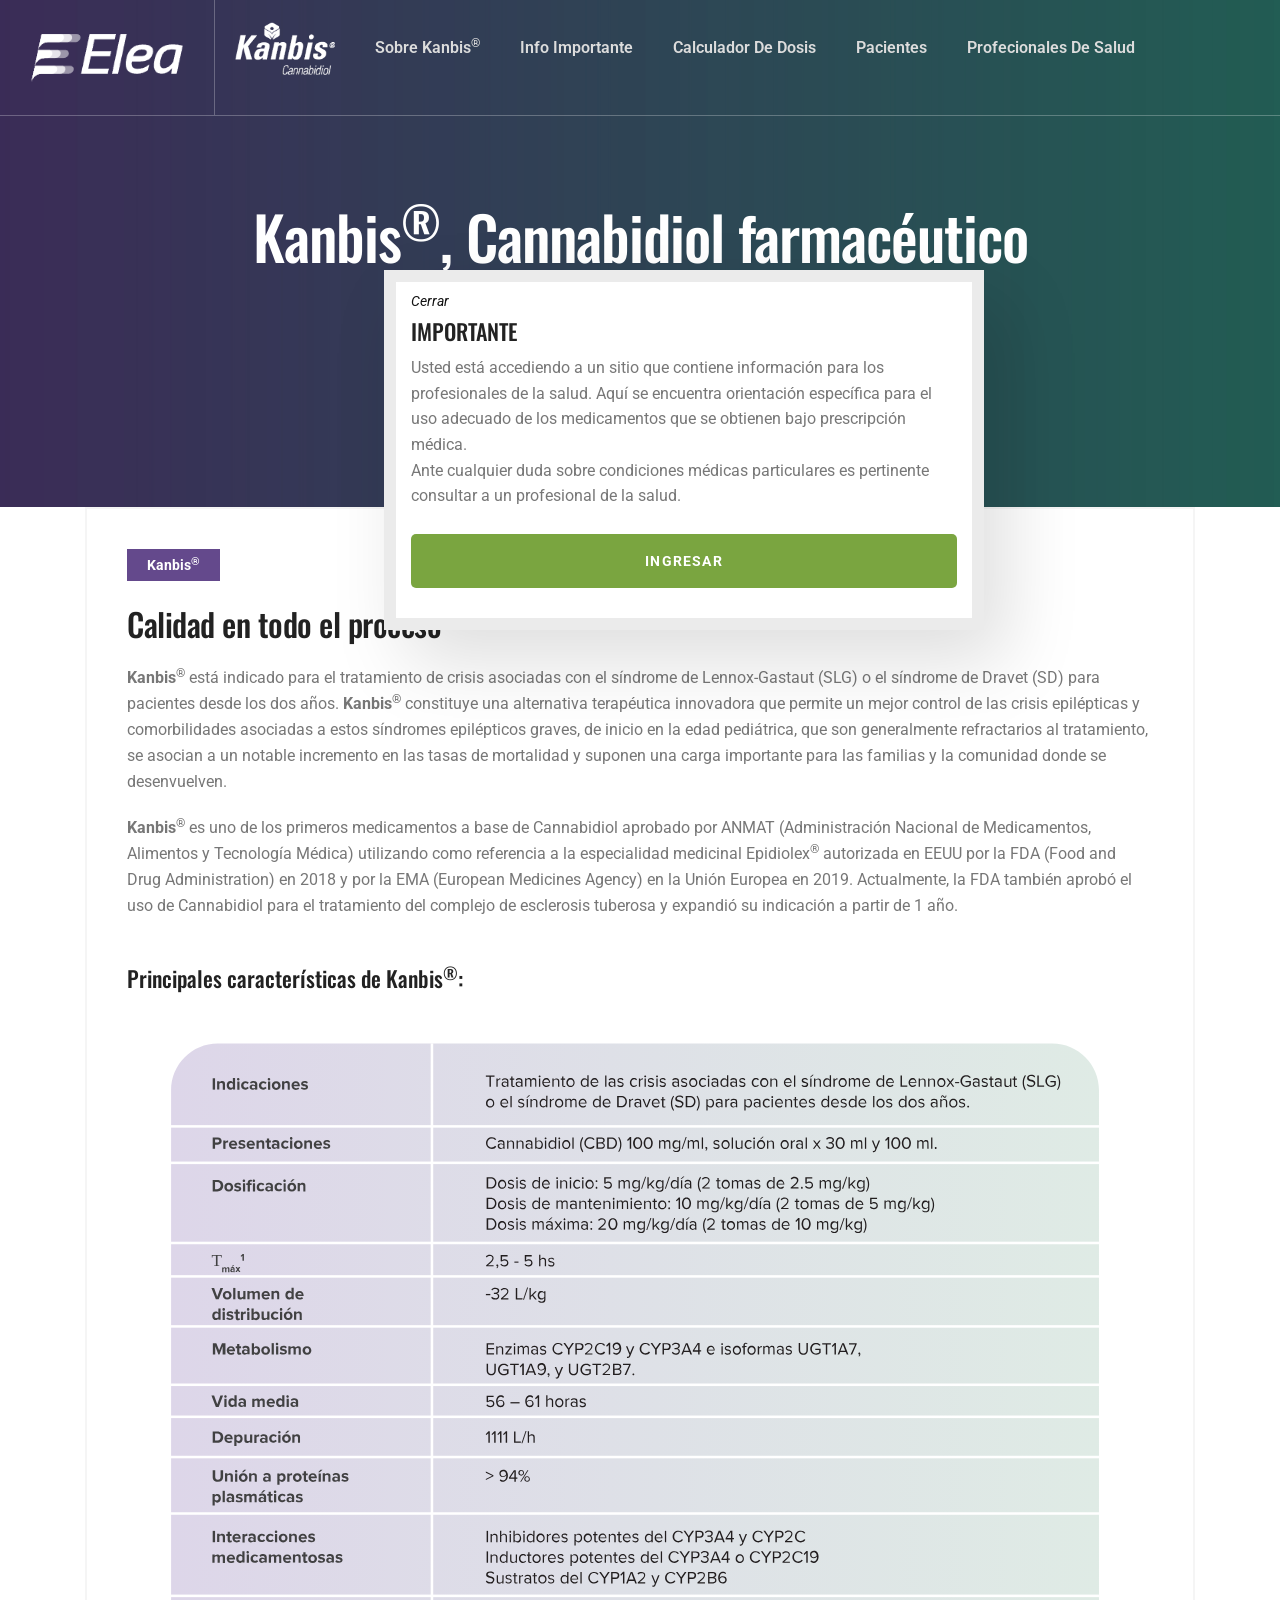
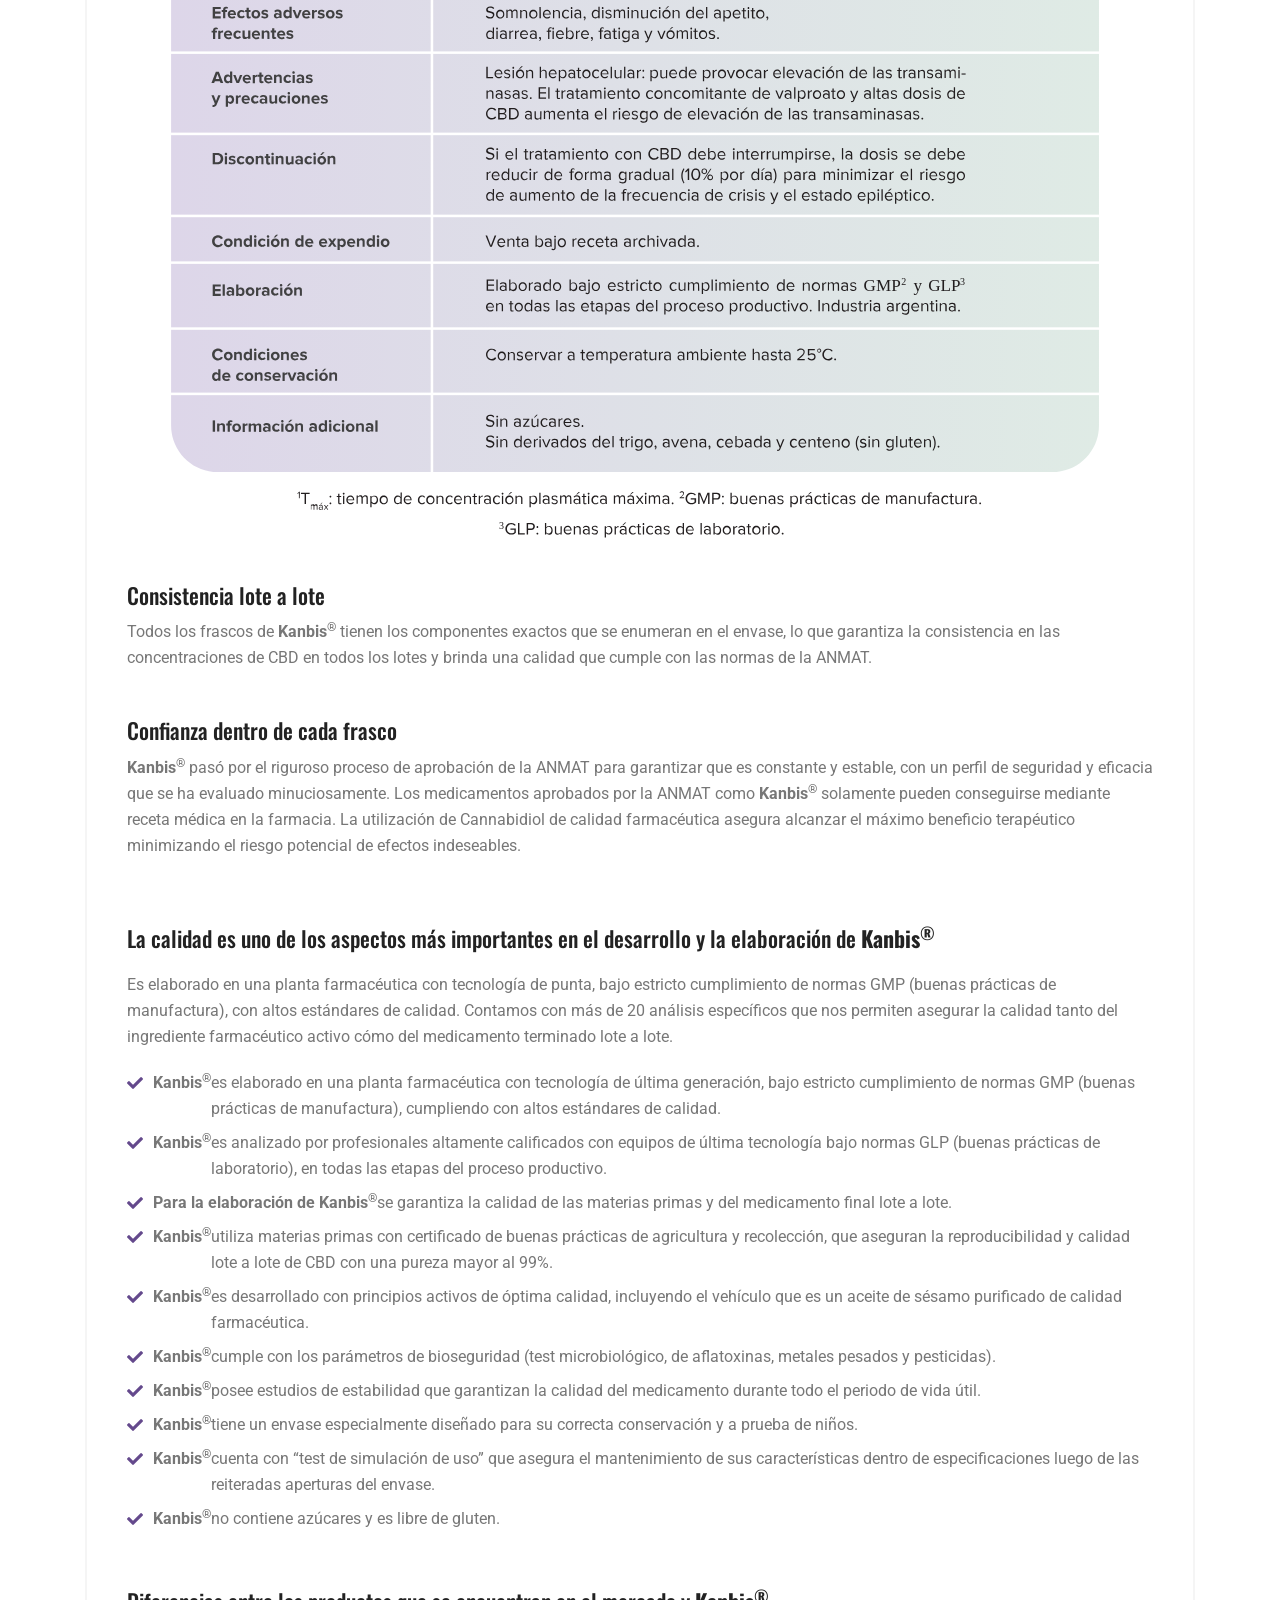
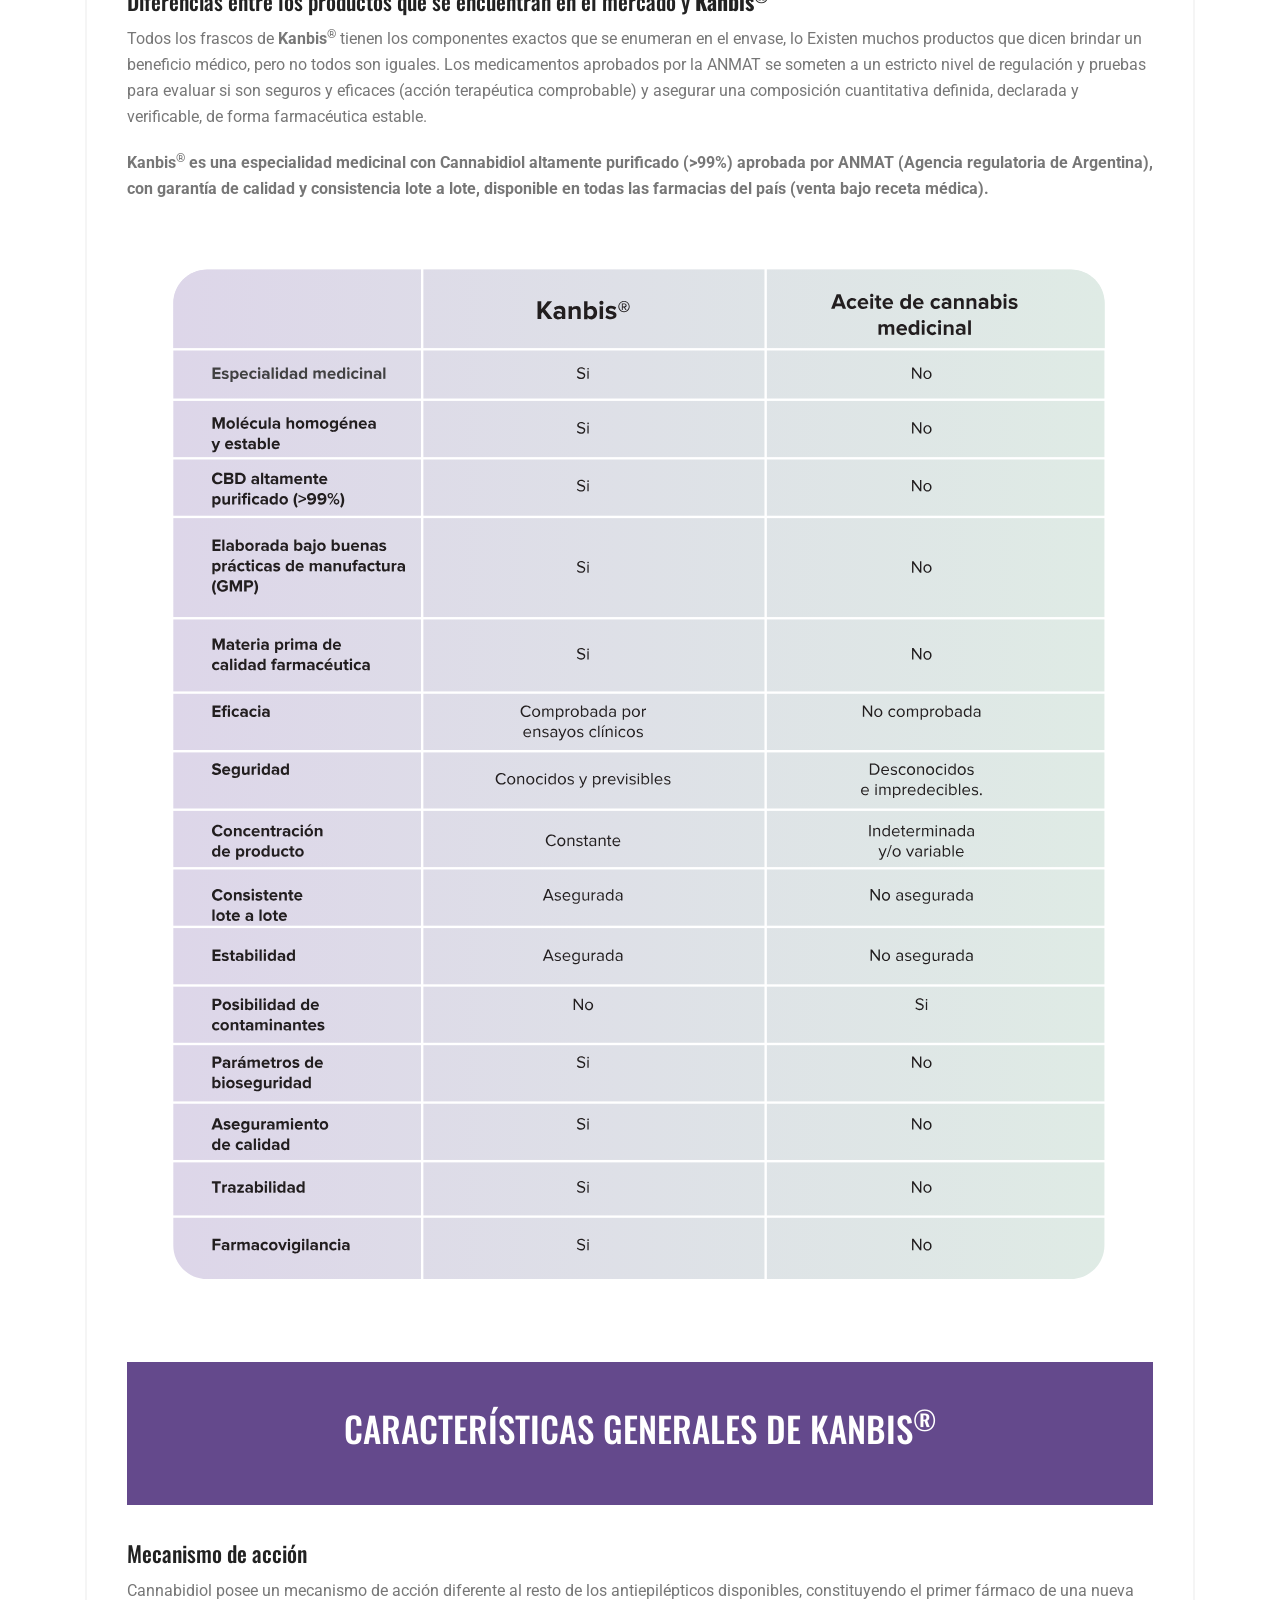
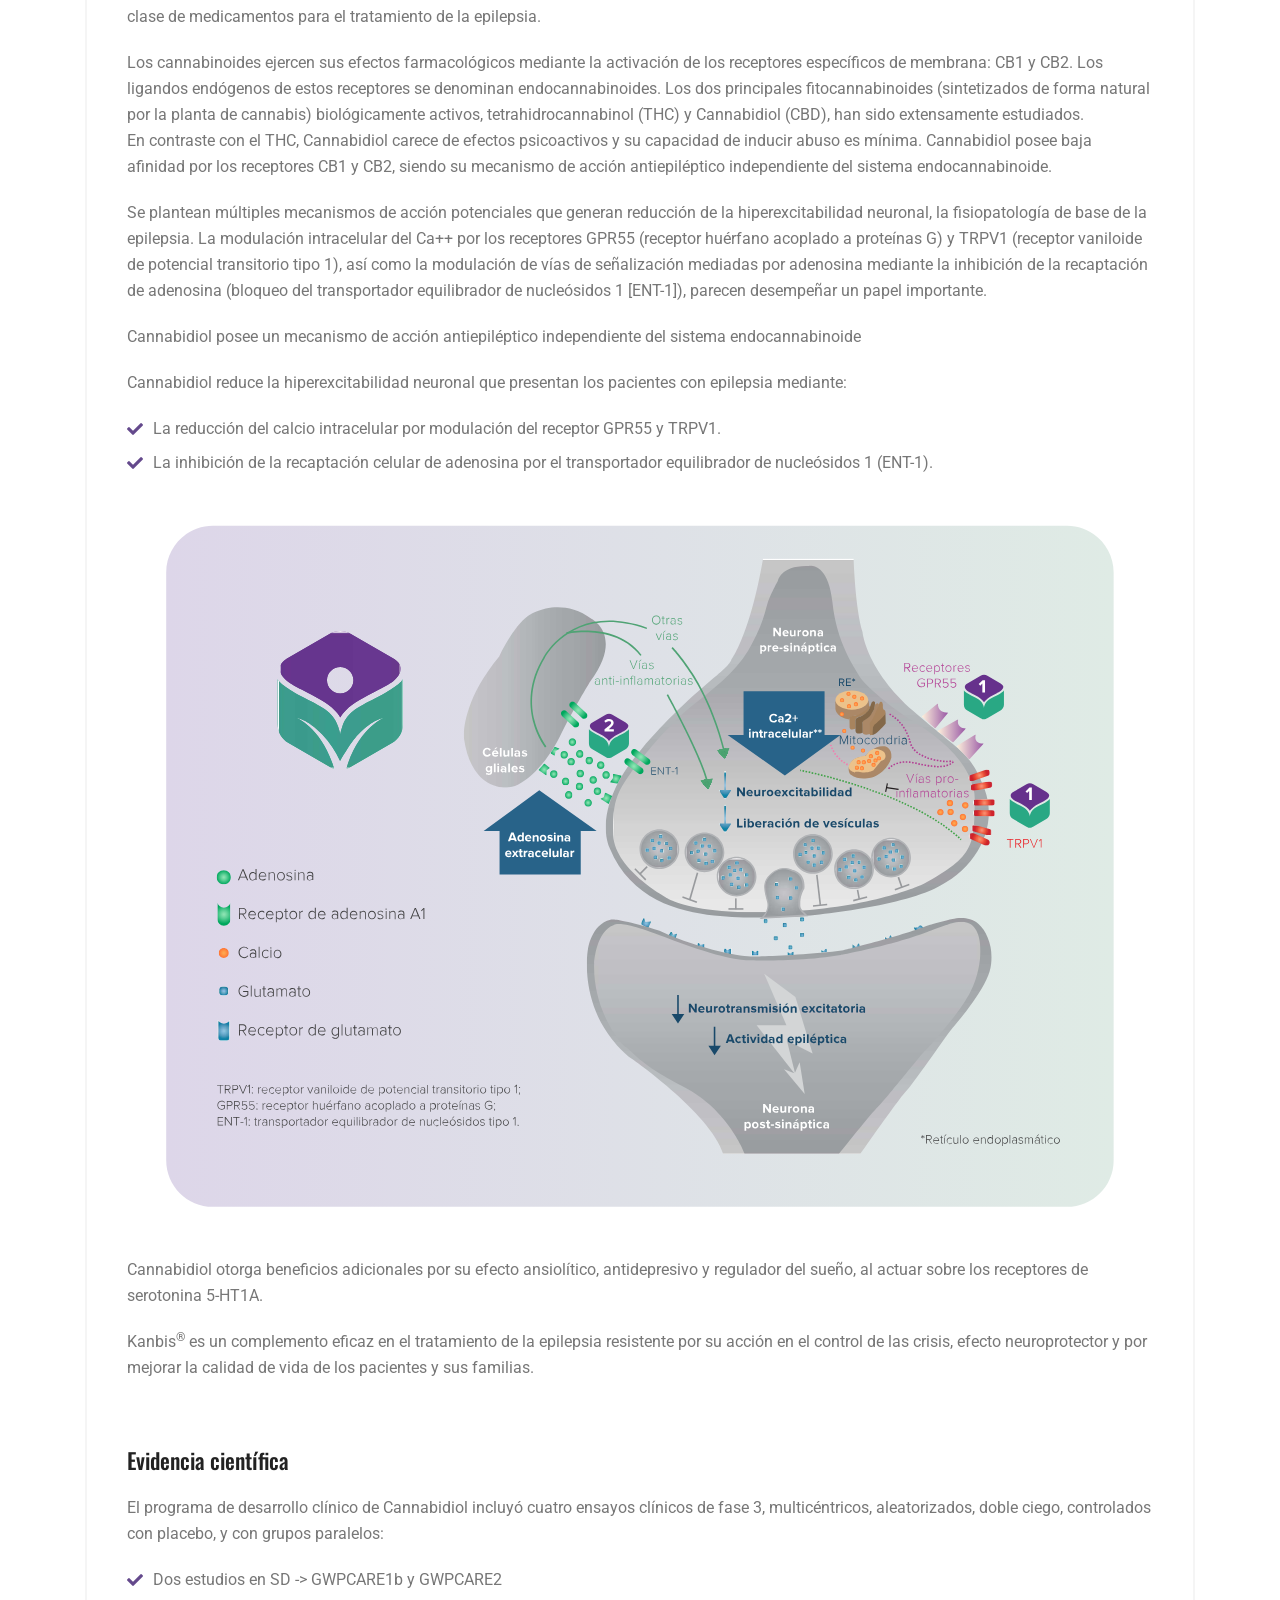
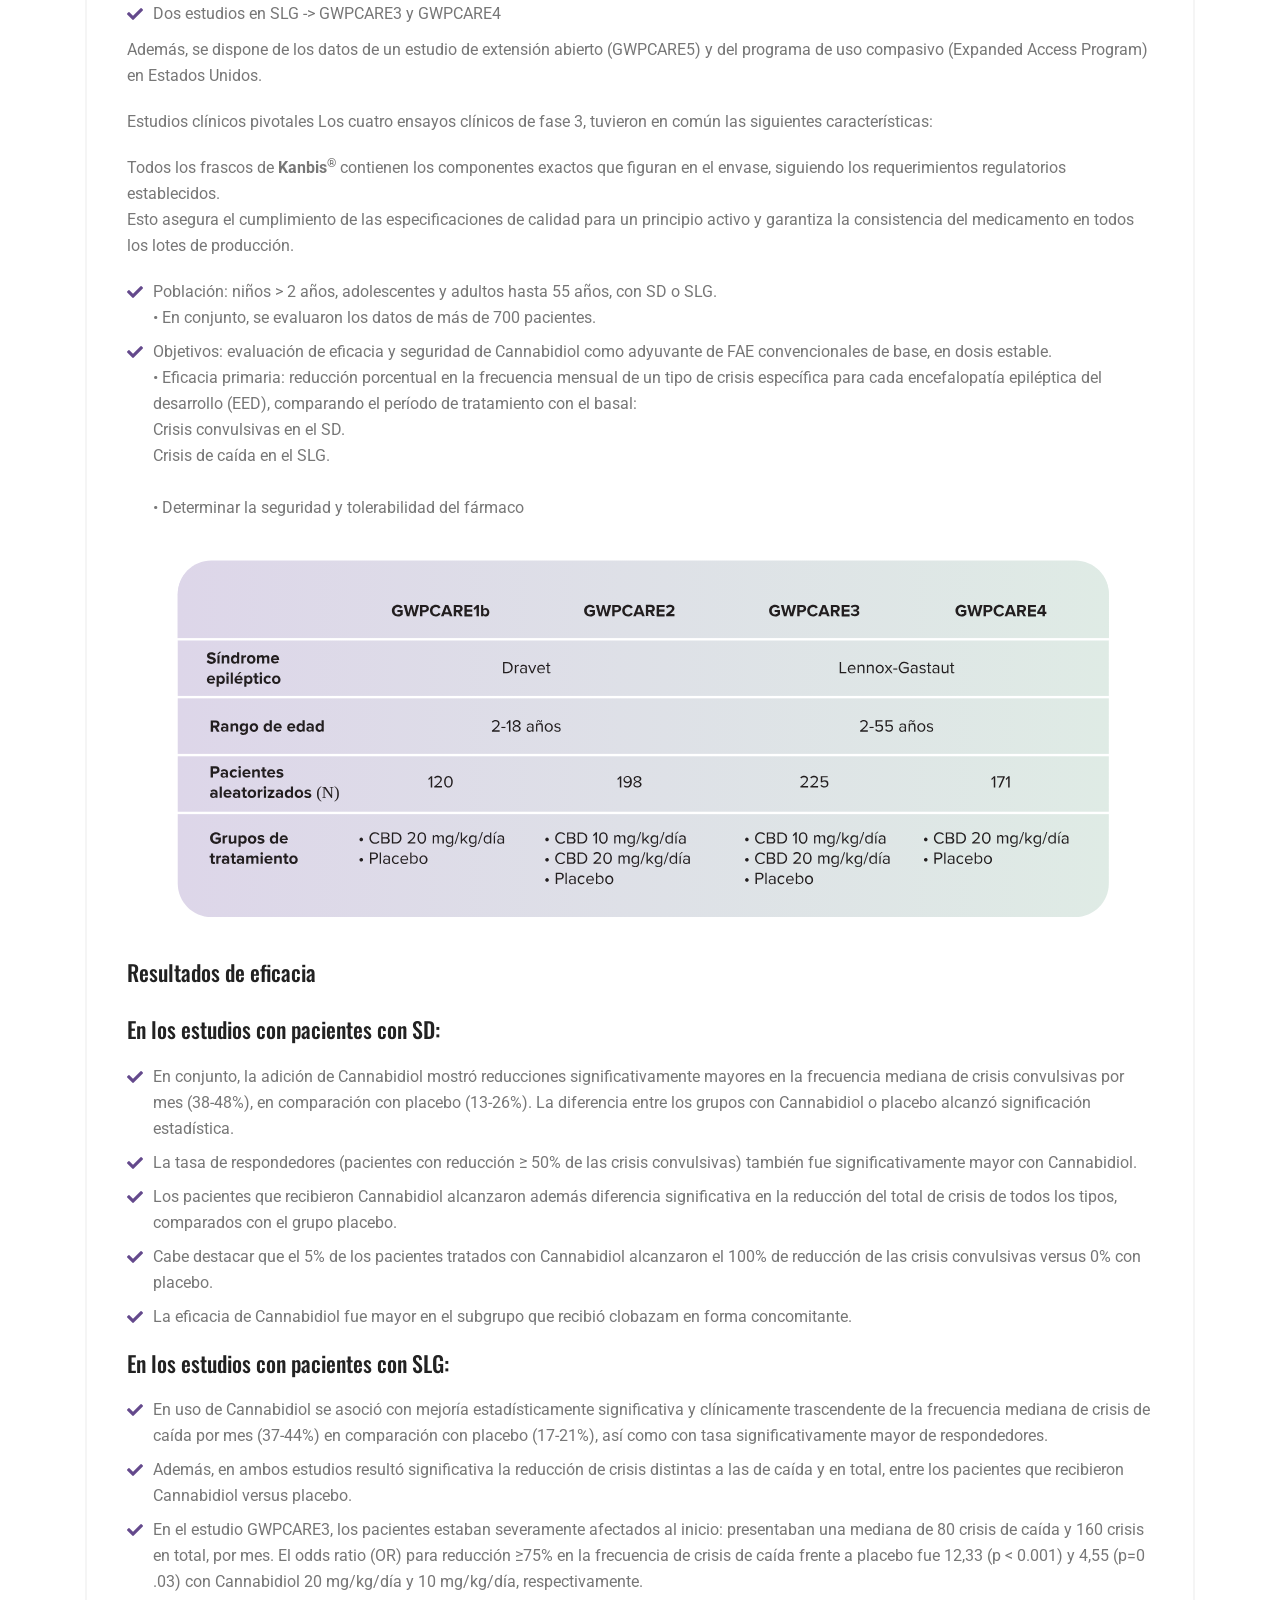
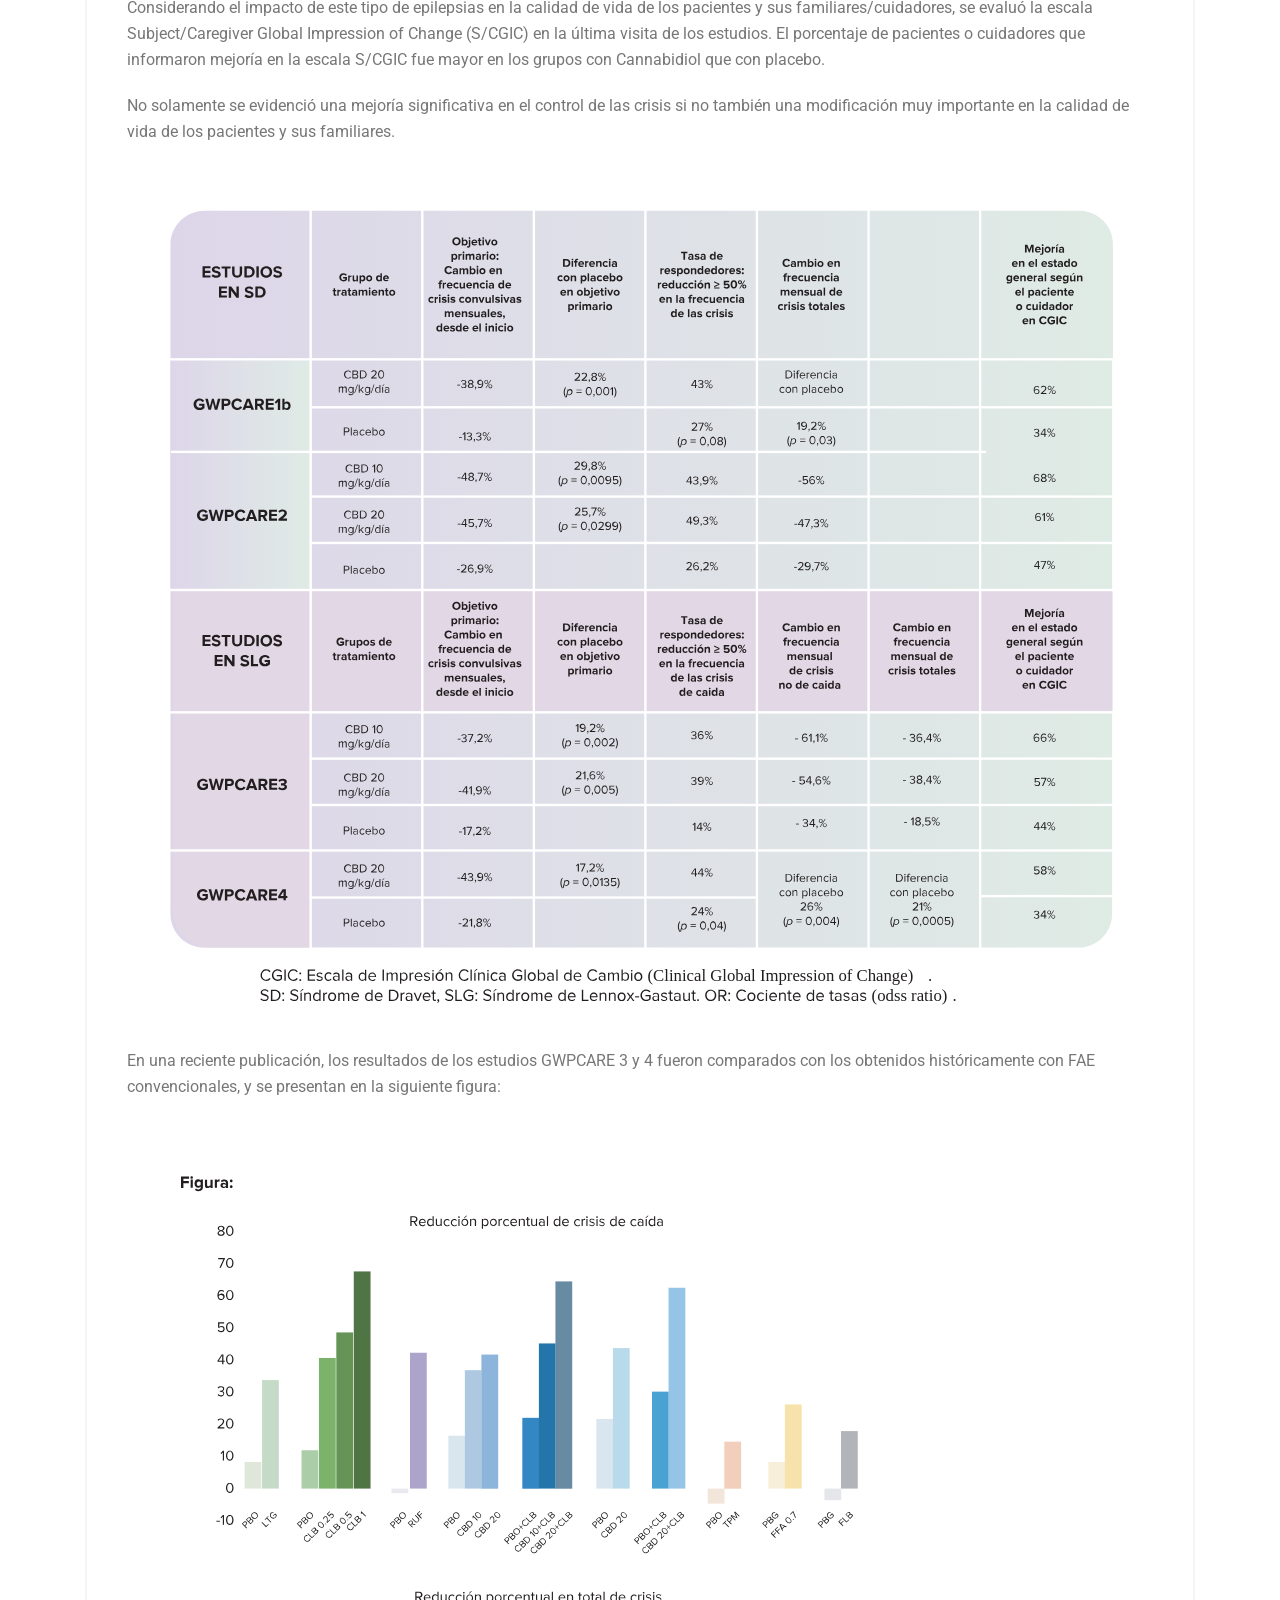
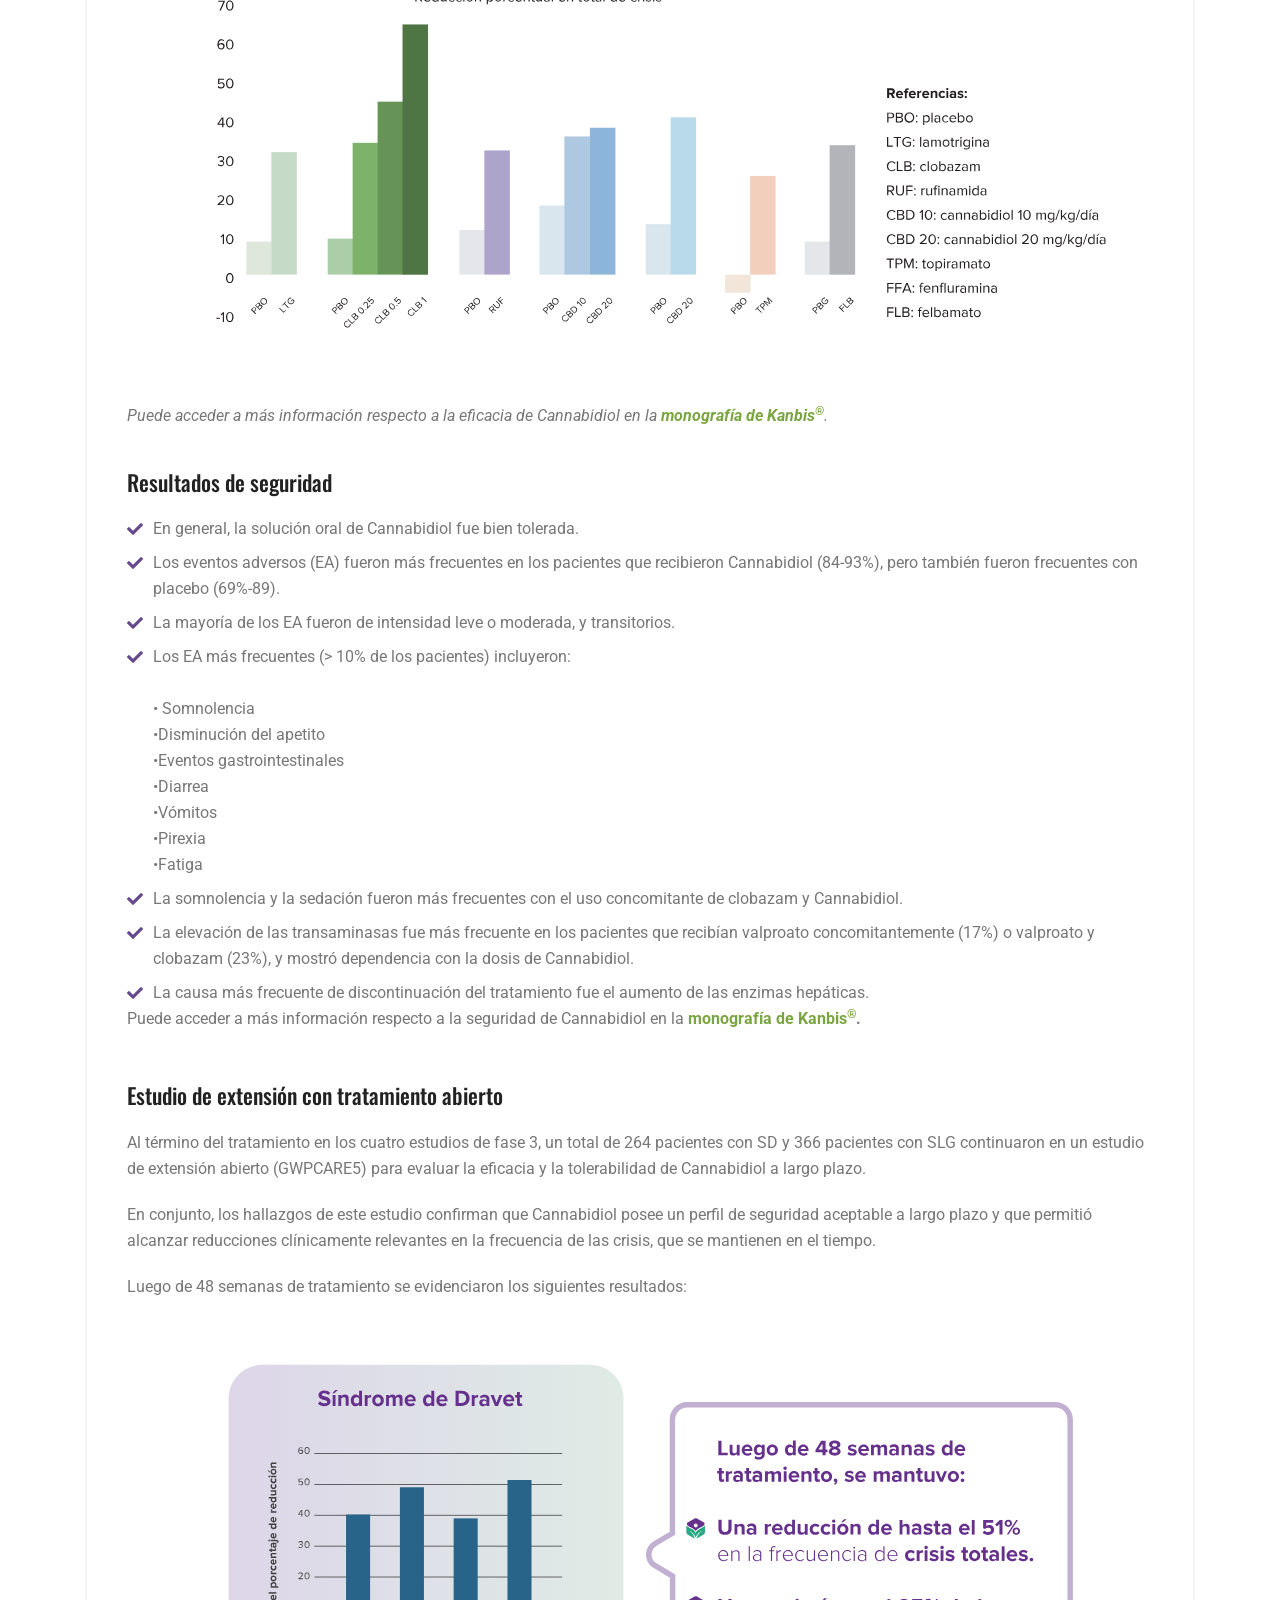
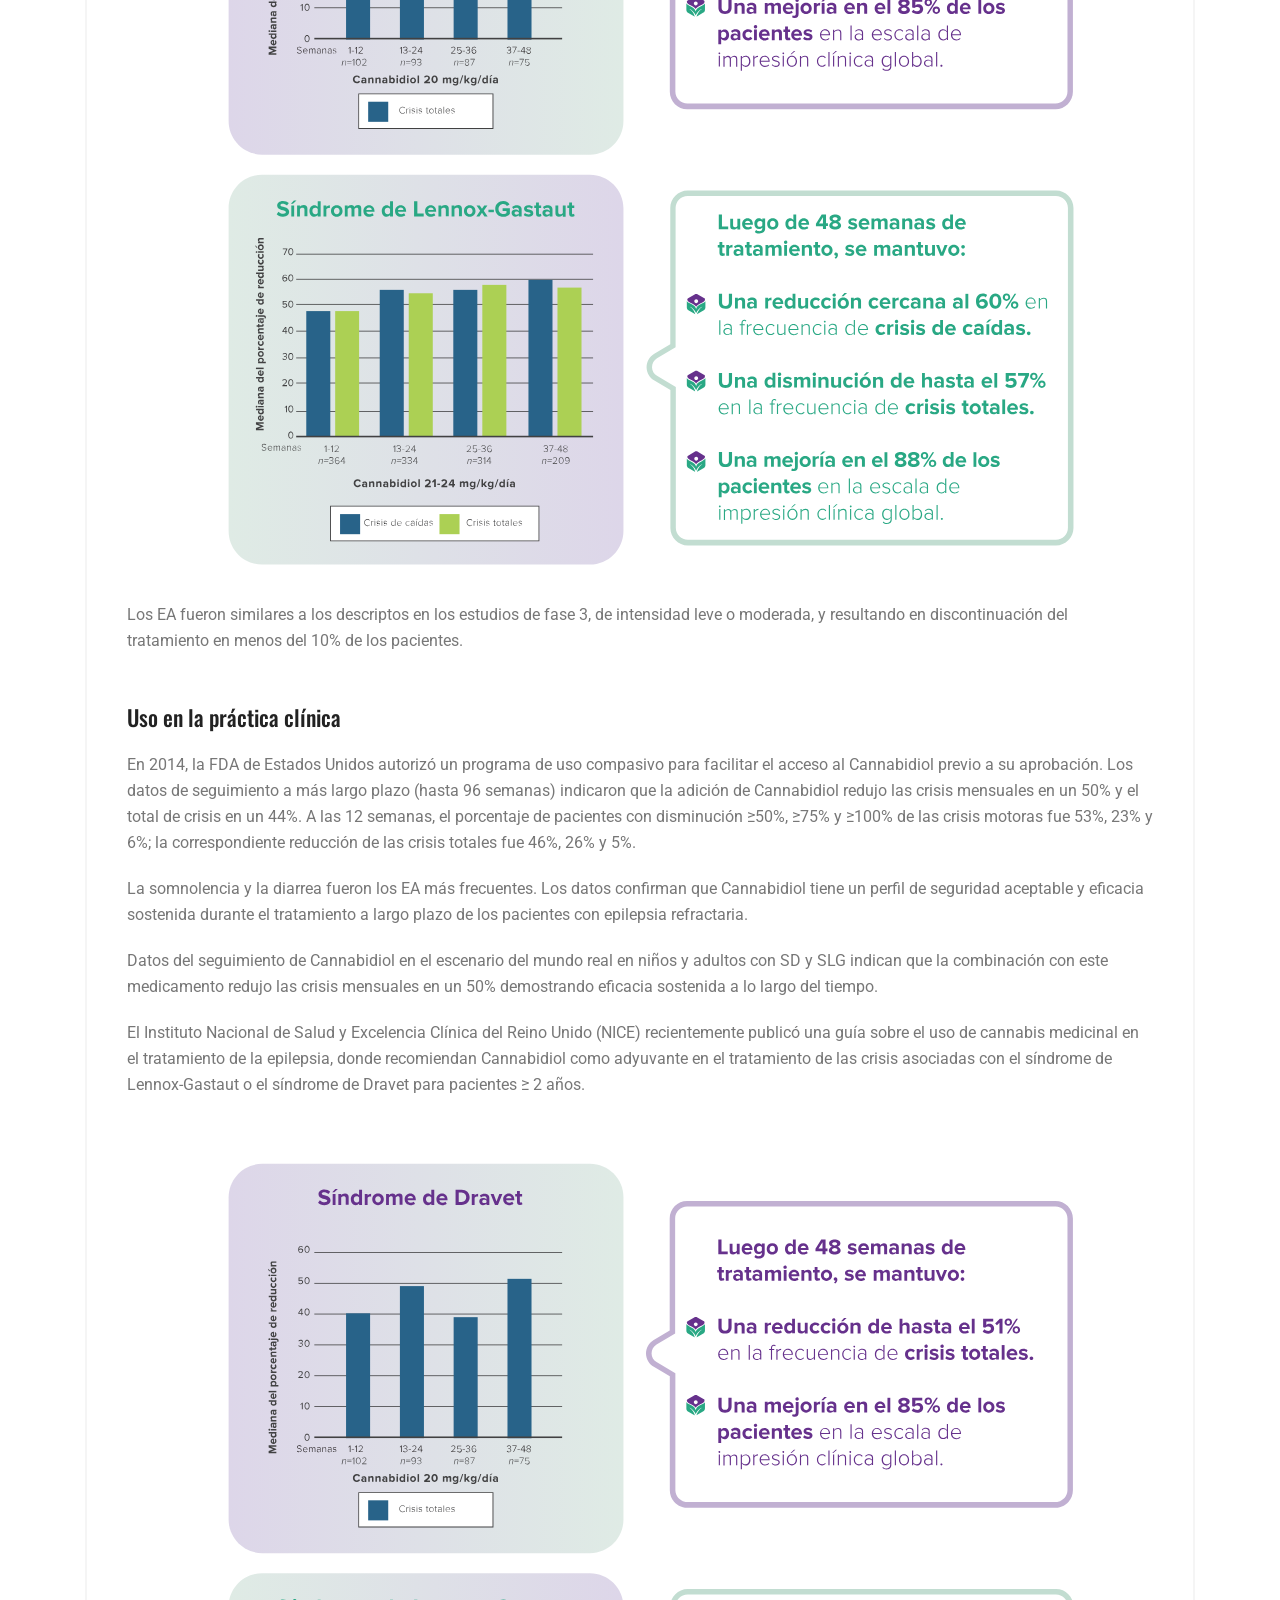
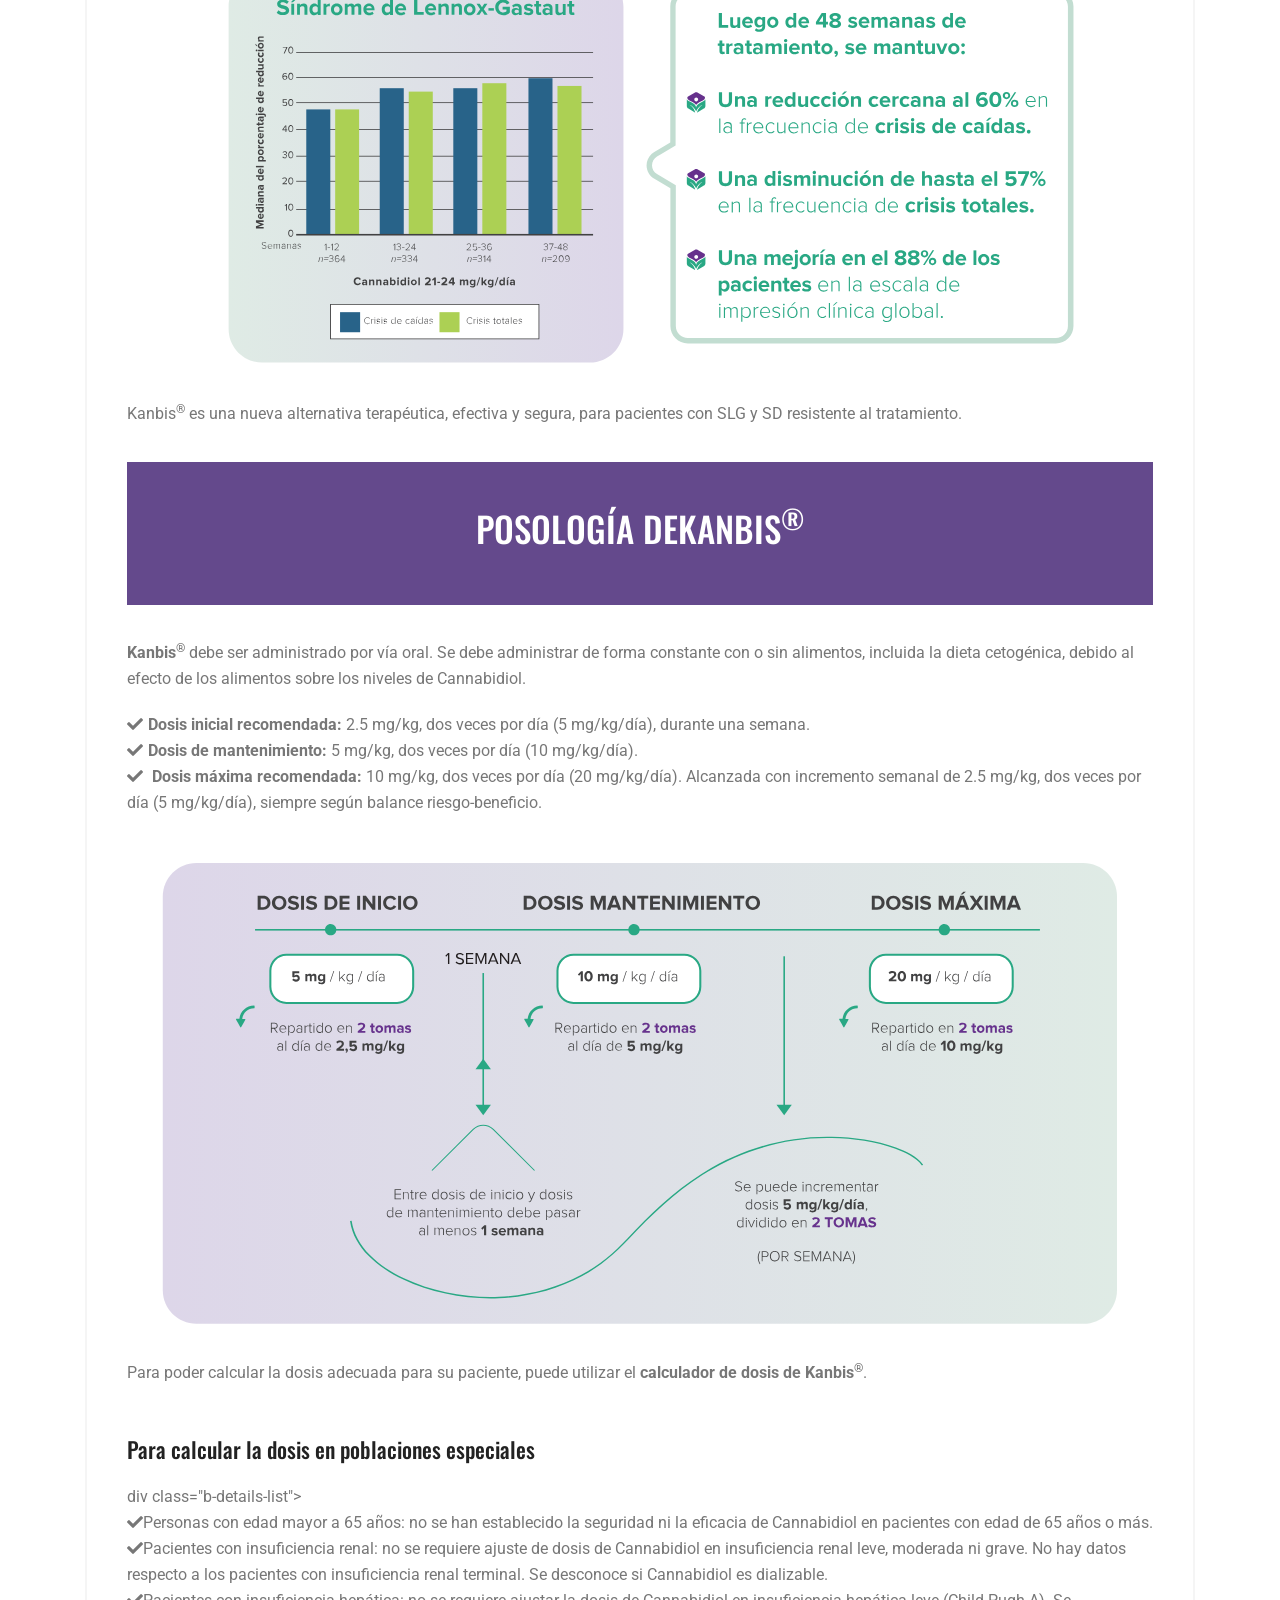
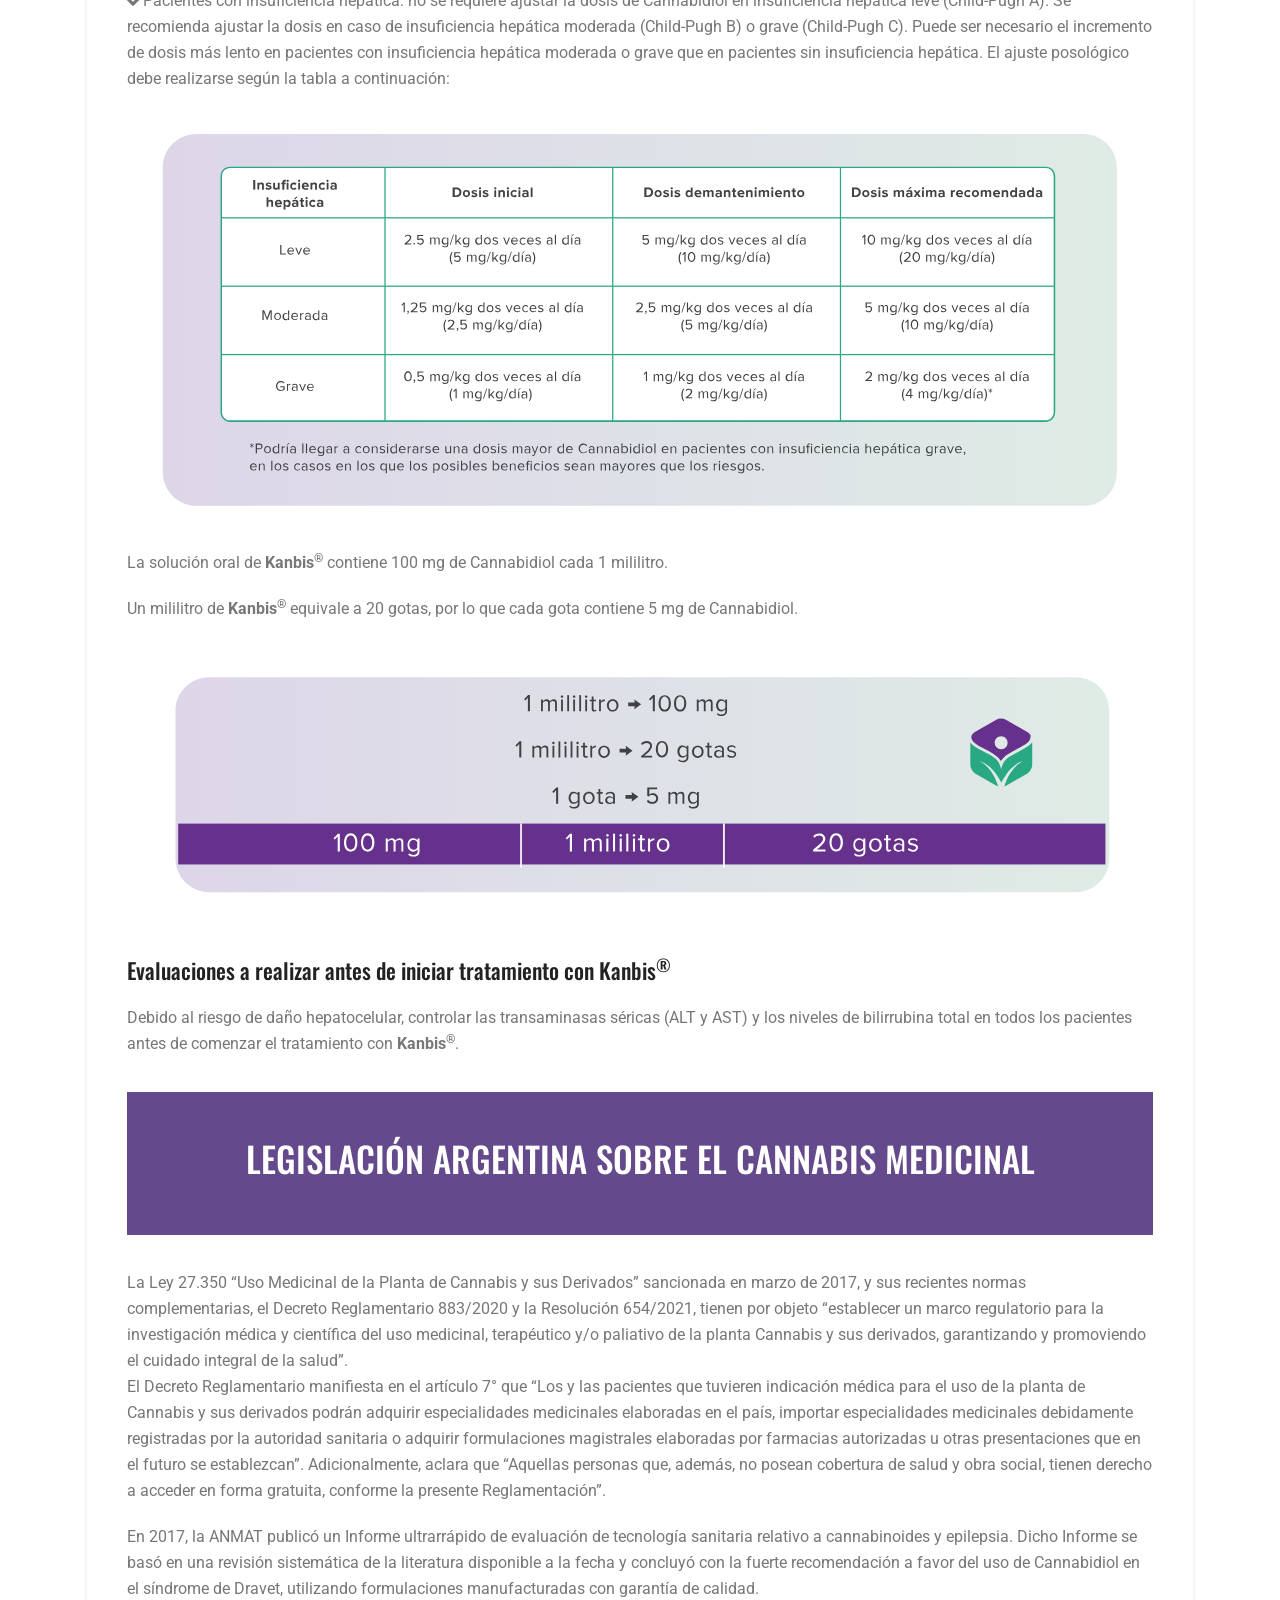
==== canabidiol.html @ d4f98fa2 "add pacientes" ====
<!doctype html>
<html class="no-js" lang="en">
    <head>
        <meta charset="utf-8">
        <meta http-equiv="x-ua-compatible" content="ie=edge">
        <title>Kanbis® Cannabidiol Epilepsia | Laboratorio ELEA</title>
        <meta name="description" content="">
        <meta name="viewport" content="width=device-width, initial-scale=1">

		<link rel="shortcut icon" type="image/x-icon" href="assets/favicon.ico">
        <!-- Place favicon.ico in the root directory -->

		<!-- CSS here -->
        <link rel="stylesheet" href="assets/css/bootstrap.min.css">
        <link rel="stylesheet" href="assets/css/animate.min.css">
        <link rel="stylesheet" href="assets/css/magnific-popup.css">
        <link rel="stylesheet" href="assets/css/fontawesome-all.min.css">
        <link rel="stylesheet" href="assets/css/flaticon.css">
        <link rel="stylesheet" href="assets/css/jquery-ui.css">
        <link rel="stylesheet" href="assets/css/odometer.css">
        <link rel="stylesheet" href="assets/css/slick.css">
        <link rel="stylesheet" href="assets/css/default.css">
        <link rel="stylesheet" href="assets/css/style-1.css">
        <link rel="stylesheet" href="assets/css/responsive.css">
       
        
    </head>
    <body>

        <!-- Pre-loader-start -->
        <div id="preloader">
            <div class="tg-cube-grid">
                <div class="tg-cube tg-cube1"></div>
                <div class="tg-cube tg-cube2"></div>
                <div class="tg-cube tg-cube3"></div>
                <div class="tg-cube tg-cube4"></div>
                <div class="tg-cube tg-cube5"></div>
                <div class="tg-cube tg-cube6"></div>
                <div class="tg-cube tg-cube7"></div>
                <div class="tg-cube tg-cube8"></div>
                <div class="tg-cube tg-cube9"></div>
            </div>
        </div>
        <!-- Pre-loader-end -->

		<!-- Scroll-top -->
        <button class="scroll-top scroll-to-target" data-target="html">
            <i class="fas fa-angle-up"></i>
        </button>
        <!-- Scroll-top-end-->

  
        <!-- main-area -->
        <main class="main-area fix">
     <!-- header-area -->
     <header >
        <div id="sticky-header" class="menu-area menu-area-two transparent-header">
            <div class="container-fluid p-0">
                <div class="row g-0">
                    <div class="col-12">
                        <div class="mobile-nav-toggler"><i class="flaticon-layout"></i></div>
                        <div class="menu-wrap">
                            <nav class="menu-nav">
                                <div class="logo">
                                    <a href="index.html"><img src="assets/img/logo/logo-elea-w.png" alt="Logo"></a>
                                </div>
                                <div class="logo d-none">
                                    <a href="index.html"><img src="assets/img/logo/white_logo_02.png" alt="Logo"></a>
                                </div>
                                <div class="navbar-wrap main-menu d-none d-xl-flex">
                                    <ul class="navigation">
                                        <li class="active "><div class="logo-k">
                                            <a href="index.html"><img src="assets/img/logo/kanbis-cannabidiol-alogo-w.png" alt="Logo"></a>
                                        </div>
                                        <li class="active "><div class="logo-k d-none">
                                            <a href="index.html"><img src="assets/img/logo/150-kanbis-logo-color.png" alt="Logo"></a>
                                        </div>
                                           
                                        </li>
                                        <li><a href="#about" class="section-link">Sobre Kanbis<sup>®</sup> </a></li>
                                        
                                        <li><a href="#features" class="section-link">Info Importante</a></li>
                                        
                                        <li><a href="#">Calculador de dosis</a></li>
                                        <li class="menu-item-has-children"><a href="#" >Pacientes</a>
                                            <ul class="sub-menu">
                                                <li><a href="pacientes.html">¿Qué es Kanbis<sup>®</sup>?</a></li>
                                                <li><a href="instrucciones_pacientes.html">Instrucciones de Uso</a></li>
                                                <li><a href="faqs_pacientes.html">Preguntas Frecuentes</a></li>
                                                
                                            </ul>
                                        </li>
                                        <li class="menu-item-has-children"><a href="#" >Profecionales de Salud</a>
                                            <ul class="sub-menu">
                                                <li><a href="#">Kanbis<sup>®</sup> Cannabidiol Farmaceutico</a></li>
                                                <li><a href="assets/pdf/Kanbis-Informacion-para-prescribir.pdf">Información para prescribir</a></li>
                                                <li><a href="https://kanbis.elea.com/monografia/">Monografía</a></li>
                                                <li><a href="#">Literatura</a></li>
                                                <li><a href="#">Preguntas Frecuentes</a></li>
                                                <li><a href="#">Epilepsia en el consultorio</a></li>
                                              
                                            </ul>
                                        </li>
                                     
                                        
                                     
                                    </ul>
                                </div>
                              
                             
                            </nav>
                        </div>
                    </div>
                </div>
            </div>
        </div>

        <!-- Mobile Menu  -->
        <div class="mobile-menu">
            <nav class="menu-box">
                <div class="close-btn"><i class="fas fa-times"></i></div>
                <div class="nav-logo">
                    <a href="index.html"><img src="assets/img/logo/110-kanbis-logo-color.png" alt=""></a>
                </div>
                <div class="menu-outer">
                    <!--Here Menu Will Come Automatically Via Javascript / Same Menu as in Header-->
                </div>
                <div class="social-links">
                    <ul class="clearfix">
                        <li><a href="#"><i class="fab fa-facebook-f"></i></a></li>
                        <li><a href="#"><i class="fab fa-twitter"></i></a></li>
                        <li><a href="#"><i class="fab fa-instagram"></i></a></li>
                        <li><a href="#"><i class="fab fa-linkedin-in"></i></a></li>
                        <li><a href="#"><i class="fab fa-youtube"></i></a></li>
                    </ul>
                </div>
            </nav>
        </div>
        <div class="menu-backdrop"></div>
        <!-- End Mobile Menu -->

      
        <!-- header-search-end -->
  <!-- offCanvas-start -->
  <div class="offCanvas-wrap">
    <div class="offCanvas-toggle"><img src="assets/img/icons/close.png" alt="icon"></div>
    <div class="offCanvas-body">
        <div class="offCanvas-content">
            <h6 class="pb-2" >Referencias bibliográficas:</h6>
            <ol class="list" style="padding-left:15px; line-break: auto;">
                <li>Arzimanoglou A, Brandl U, Cross J, et al. Epilepsy and cannabidiol: a guide to treatment.
                    Epileptic Disord 2020 Feb;22(1):1-14. </li>

                <li>Liberty Management Group Ltd. GMP for CBD and Hemp.</li>

                <li>O’Sullivan SE, Jensen SS, Nikolajsen GN, et al. The therapeutic potential of purified
                    cannabidiol. J Cannabis Res. 2023 Jun;5(1):21.</li>

                <li>Leonard J. What to know about CBD isolate. Medical News Today. 2020 March. Disponible en:
                    https://www.medicalnewstoday.com/articles/cbd-isolate </li>

                <li>Kanbis<sup>®</sup> [información para prescribir]. Laboratorio Elea Phoenix S. A. Fecha de
                    última revisión: diciembre/2022.</li>

                <li style="line-break: anywhere;">National Institutes of Health. Biblioteca Nacional de
                    Medicina. Cannabidiol. Disponible en:
                    https://medlineplus.gov/spanish/druginfo/natural/1439.html#Safety
                </li>
            </ol>
            <p>info: 0800-999-2495 / elea.com</p>
        </div>
       
    </div>
</div>
<div class="offCanvas-overlay"></div>
<!-- offCanvas-end -->
      
      
        <!-- offCanvas-end -->

    </header>
    <!-- header-area-end -->
            
 

        <!-- main-area -->
        <main class="main-area fix">

               <!-- breadcrumb-area -->
               <section class="breadcrumb-area breadcrumb-bg " style="background-image: url(&quot;assets/img/bg/h3_footer-bg.jpg&quot;);">
                <div class="container">
                    <div class="row justify-content-center">
                        <div class="col-xl-10">
                            <div class="breadcrumb-content text-center">
                                <h1 class="title">Kanbis<sup>®</sup>, Cannabidiol farmacéutico aprobado por la ANMAT</h1>
                                <!-- <h3 class="text-white pb-10"> ¿ Qué es Kanbis<sup>®</sup> ?</h3> -->
                                <nav aria-label="Breadcrumbs" class="breadcrumb-trail">
                                    <ul class="breadcrumb">
                                        <li class="breadcrumb-item trail-item trail-begin">
                                            <a href="index-kanbis.html"><span>Inicio</span></a>
                                        </li>
                                        <li class="breadcrumb-item trail-item trail-end"><a href="#" class="navSidebar-button"> Indice</a></li>
                                       
                                    </ul>
                                    
                                </nav>
                            </div>
                        </div>
                    </div>
                </div>
               
            </section>
            <!-- breadcrumb-area-end -->


     


    

  
  

    <section class="" style="background-image: none;">
        <div class="container">
            <div class="row align-items-center justify-content-center">
                <div class="blog--post--item">
                    
                    <div class="blog--post--content blog-details-content">
                        <div class="blog--tag">
                            <a href="#">Kanbis<sup>®</sup></a>
                        </div>
                        <h2 class="blog--post--title">Calidad en todo el proceso</h2>
                     
                        <div class="post-text">
                            <p><strong>Kanbis<sup>®</sup></strong> está indicado para el tratamiento de crisis asociadas con el síndrome de Lennox-Gastaut (SLG) o el síndrome de Dravet (SD) para pacientes desde los dos años. <strong>Kanbis<sup>®</sup></strong>                            constituye una alternativa terapéutica innovadora que permite un mejor control de las crisis epilépticas y comorbilidades asociadas a estos síndromes epilépticos graves, de inicio en la edad pediátrica, que son generalmente
                                refractarios al tratamiento, se asocian a un notable incremento en las tasas de mortalidad y suponen una carga importante para las familias y la comunidad donde se desenvuelven.</p>
                                <p><strong>Kanbis<sup>®</sup></strong> es uno de los primeros medicamentos a base de Cannabidiol aprobado por ANMAT (Administración Nacional de Medicamentos, Alimentos y Tecnología Médica) utilizando como referencia a la especialidad
                                    medicinal Epidiolex<sup>®</sup> autorizada en EEUU por la FDA (Food and Drug Administration) en 2018 y por la EMA (European Medicines Agency) en la Unión Europea en 2019. Actualmente, la FDA también aprobó el uso de Cannabidiol
                                    para el tratamiento del complejo de esclerosis tuberosa y expandió su indicación a partir de 1 año.</p>
                                <br data-scroll-index="2">
                                <h4>Principales características de Kanbis<sup>®</sup>:</h4>

                        
                            <img src="assets/img/home/cf-placa1.svg" alt="placa kanbis cannabidiol" class="img-responsive" loading="lazy">
                       

                        <br data-scroll-index="3">
                        <h4>Consistencia lote a lote</h4>

                        <p>
                            Todos los frascos de <strong>Kanbis<sup>®</sup></strong> tienen los componentes exactos que se enumeran en el envase, lo que garantiza la consistencia en las concentraciones de CBD en todos los lotes y brinda una calidad que
                            cumple con las normas de la ANMAT.</p>

                            <br data-scroll-index="4">
                        <h4>Confianza dentro de cada frasco</h4>

                        <p>
                            <strong>Kanbis<sup>®</sup></strong> pasó por el riguroso proceso de aprobación de la ANMAT para garantizar que es constante y estable, con un perfil de seguridad y eficacia que se ha evaluado minuciosamente. Los medicamentos
                            aprobados por la ANMAT como <strong>Kanbis<sup>®</sup></strong> solamente pueden conseguirse mediante receta médica en la farmacia. La utilización de Cannabidiol de calidad farmacéutica asegura alcanzar el máximo beneficio
                            terapéutico minimizando el riesgo potencial de efectos indeseables.</p>

                        <br data-scroll-index="5">
                        <h4 class="pt-20 pb-10">La calidad es uno de los aspectos más importantes en el desarrollo y la elaboración de <strong>Kanbis<sup>®</sup></strong></h4>

                        <p>
                            Es elaborado en una planta farmacéutica con tecnología de punta, bajo estricto cumplimiento de normas GMP (buenas prácticas de manufactura), con altos estándares de calidad. Contamos con más de 20 análisis específicos que nos permiten asegurar la calidad
                            tanto del ingrediente farmacéutico activo cómo del medicamento terminado lote a lote.</p>
                            
                                <div class="blog-details-wrap border-none">
                                
                                <div class="b-details-list">
                                    <ul class="list-wrap">
                                        <li><i class="fas fa-check"></i><strong>Kanbis<sup>®</sup></strong> es elaborado en una planta farmacéutica con tecnología de última generación, bajo estricto cumplimiento de normas GMP (buenas prácticas de manufactura), cumpliendo con altos estándares de calidad.
                                        </li>
                                        <li><i class="fas fa-check"></i><strong>Kanbis<sup>®</sup></strong> es analizado por profesionales altamente calificados con equipos de última tecnología bajo normas GLP (buenas prácticas de laboratorio), en todas las etapas del proceso productivo.</li>
                                        <li><i class="fas fa-check"></i><strong>Para la elaboración de Kanbis<sup>®</sup></strong> se garantiza la calidad de las materias primas y del medicamento final lote a lote.</li>
                                        <li><i class="fas fa-check"></i><strong>Kanbis<sup>®</sup></strong> utiliza materias primas con certificado de buenas prácticas de agricultura y recolección, que aseguran la reproducibilidad y calidad lote a lote de CBD con una pureza mayor al 99%.</li>
                                        <li><i class="fas fa-check"></i><strong>Kanbis<sup>®</sup></strong> es desarrollado con principios activos de óptima calidad, incluyendo el vehículo que es un aceite de sésamo purificado de calidad farmacéutica.</li>
                                        <li><i class="fas fa-check"></i><strong>Kanbis<sup>®</sup></strong> cumple con los parámetros de bioseguridad (test microbiológico, de aflatoxinas, metales pesados y pesticidas).</li>
                                        <li><i class="fas fa-check"></i><strong>Kanbis<sup>®</sup></strong> posee estudios de estabilidad que garantizan la calidad del medicamento durante todo el periodo de vida útil.</li>
                                        <li><i class="fas fa-check"></i><strong>Kanbis<sup>®</sup></strong> tiene un envase especialmente diseñado para su correcta conservación y a prueba de niños.</li>
                                        <li><i class="fas fa-check"></i><strong>Kanbis<sup>®</sup></strong> cuenta con “test de simulación de uso” que asegura el mantenimiento de sus características dentro de especificaciones luego de las reiteradas aperturas del envase.</li>
                                        <li><i class="fas fa-check"></i><strong>Kanbis<sup>®</sup></strong> no contiene azúcares y es libre de gluten.</li>
                                      
                                    </ul>
                                </div>
                            </div>

                            <br data-scroll-index="6">
                            <h4>Diferencias entre los productos que se encuentran en el mercado y <strong>Kanbis<sup>®</sup></strong></h4>
    
                            <p>
                                Todos los frascos de <strong>Kanbis<sup>®</sup></strong> tienen los componentes exactos que se enumeran en el envase, lo Existen muchos productos que dicen brindar un beneficio médico, pero no todos son iguales. Los medicamentos
                                aprobados por la ANMAT se someten a un estricto nivel de regulación y pruebas para evaluar si son seguros y eficaces (acción terapéutica comprobable) y asegurar una composición cuantitativa definida, declarada y verificable,
                                de forma farmacéutica estable.</p>
    
                            <p><strong>Kanbis<sup>®</sup> es una especialidad medicinal con Cannabidiol altamente purificado (&gt;99%) aprobada por ANMAT (Agencia regulatoria de Argentina), con garantía de calidad y consistencia lote a lote, disponible en todas las farmacias del país (venta bajo receta médica). </strong></p>
    
                           
                                <img src="assets/img/home/cf-placa2.svg" alt="placa kanbis cannabidiol" class="img-responsive" loading="lazy">

                                <blockquote><h2 class="text-white">Características generales de Kanbis<sup>®</sup></h2></blockquote>

                                <h4>Mecanismo de acción</h4>
                                <p class="panel-destacado">
                                    Cannabidiol posee un mecanismo de acción diferente al resto de los antiepilépticos disponibles, constituyendo el primer fármaco de una nueva clase de medicamentos para el tratamiento de la epilepsia.
                                </p>
    
                                <p>Los cannabinoides ejercen sus efectos farmacológicos mediante la activación de los receptores específicos de membrana: CB1 y CB2. Los ligandos endógenos de estos receptores se denominan endocannabinoides. Los dos principales
                                    fitocannabinoides (sintetizados de forma natural por la planta de cannabis) biológicamente activos, tetrahidrocannabinol (THC) y Cannabidiol (CBD), han sido extensamente estudiados.<br>En contraste con el THC, Cannabidiol
                                    carece de efectos psicoactivos y su capacidad de inducir abuso es mínima. Cannabidiol posee baja afinidad por los receptores CB1 y CB2, siendo su mecanismo de acción antiepiléptico independiente del sistema endocannabinoide.
                                </p>
    
                                <p>Se plantean múltiples mecanismos de acción potenciales que generan reducción de la hiperexcitabilidad neuronal, la fisiopatología de base de la epilepsia. La modulación intracelular del Ca++ por los receptores GPR55 (receptor
                                    huérfano acoplado a proteínas G) y TRPV1 (receptor vaniloide de potencial transitorio tipo 1), así como la modulación de vías de señalización mediadas por adenosina mediante la inhibición de la recaptación de adenosina
                                    (bloqueo del transportador equilibrador de nucleósidos 1 [ENT-1]), parecen desempeñar un papel importante.</p>
    
                                <p class="panel-destacado">
                                    Cannabidiol posee un mecanismo de acción antiepiléptico independiente del sistema endocannabinoide
                                </p>
    
                                <p>Cannabidiol reduce la hiperexcitabilidad neuronal que presentan los pacientes con epilepsia mediante:</p>
                                <div class="b-details-list">
                                    <ul class="list-wrap">
                                        <li><i class="fas fa-check"></i>La reducción del calcio intracelular por modulación del receptor GPR55 y TRPV1.
                                        </li>
                                        <li><i class="fas fa-check"></i>La inhibición de la recaptación celular de adenosina por el transportador equilibrador de nucleósidos 1 (ENT-1).
                                        </li>
                                        </ul>
                                </div>

                                <img src="assets/img/home/cf-placa3-01.svg" alt="placa kanbis cannabidiol" class="img-responsive" loading="lazy">

                                <p>Cannabidiol otorga beneficios adicionales por su efecto ansiolítico, antidepresivo y regulador del sueño, al actuar sobre los receptores de serotonina 5-HT1A.</p>

                            <p class="panel-destacado">
                                Kanbis<sup>®</sup> es un complemento eficaz en el tratamiento de la epilepsia resistente por su acción en el control de las crisis, efecto neuroprotector y por mejorar la calidad de vida de los pacientes y sus familias.
                            </p>



                            <br data-scroll-index="9">
                            <h4 class="pt-20 pb-10">Evidencia científica</h4>

                            <p>El programa de desarrollo clínico de Cannabidiol incluyó cuatro ensayos clínicos de fase 3, multicéntricos, aleatorizados, doble ciego, controlados con placebo, y con grupos paralelos:</p>
                             
                            <div class="b-details-list">
                                <ul class="list-wrap">
                                    <li><i class="fas fa-check"></i>Dos estudios en SD -> GWPCARE1b y GWPCARE2
                                    </li>
                                    <li><i class="fas fa-check"></i>Dos estudios en SLG -> GWPCARE3 y GWPCARE4
                                    </li>
                                    </ul>
                            </div>
                            <p class="pt-10">Además, se dispone de los datos de un estudio de extensión abierto (GWPCARE5) y del programa de uso compasivo (Expanded Access Program) en Estados Unidos.</p>
                            <p>Estudios clínicos pivotales

                                Los cuatro ensayos clínicos de fase 3, tuvieron en común las siguientes características:</p>
                            <p>Todos los frascos de <strong>Kanbis<sup>®</sup></strong> contienen los componentes exactos que figuran en el envase, siguiendo los requerimientos regulatorios establecidos.<br>Esto asegura el cumplimiento de las especificaciones
                                de calidad para un principio activo y garantiza la consistencia del medicamento en todos los lotes de producción.</p>

                                <div class="b-details-list">
                                    <ul class="list-wrap">
                                        <li><i class="fas fa-check"></i>Población: niños > 2 años, adolescentes y adultos hasta 55 años, con SD o SLG.<br>
                                            • En conjunto, se evaluaron los datos de más de 700 pacientes.
                                        </li>
                                        <li><i class="fas fa-check"></i>Objetivos: evaluación de eficacia y seguridad de Cannabidiol como adyuvante de FAE convencionales de base, en dosis estable.
                                          <br>• Eficacia primaria: reducción porcentual en la frecuencia mensual de un tipo de crisis específica para cada encefalopatía epiléptica del desarrollo (EED), comparando el período de tratamiento con el basal:
                                            <br>Crisis convulsivas en el SD.
                                            <br>Crisis de caída en el SLG.
                                            <br><br>• Determinar la seguridad y tolerabilidad del fármaco
                                        </li>
                                        </ul>
                                </div>

                                <img src="assets/img/home/cf-placa4.svg" alt="placa kanbis cannabidiol" class="img-responsive" loading="lazy">

                                <h4>Resultados de eficacia</h4>

                                <h4 class="pt-20 pb-10">
                                    En los estudios con pacientes con SD:
                                </h4>

                                <div class="b-details-list">
                                    <ul class="list-wrap">
                                        <li><i class="fas fa-check"></i>En conjunto, la adición de Cannabidiol mostró reducciones significativamente mayores en la frecuencia mediana de crisis convulsivas por mes (38-48%), en comparación con placebo (13-26%). La diferencia entre los grupos con Cannabidiol o placebo alcanzó significación estadística.
                                        </li>
                                        <li><i class="fas fa-check"></i>La tasa de respondedores (pacientes con reducción ≥ 50% de las crisis convulsivas) también fue significativamente mayor con Cannabidiol.
                                        </li>
                                        <li><i class="fas fa-check"></i>Los pacientes que recibieron Cannabidiol alcanzaron además diferencia significativa en la reducción del total de crisis de todos los tipos, comparados con el grupo placebo.
                                        </li>
                                        <li><i class="fas fa-check"></i>Cabe destacar que el 5% de los pacientes tratados con Cannabidiol alcanzaron el 100% de reducción de las crisis convulsivas versus 0% con placebo.
                                        </li>
                                        <li><i class="fas fa-check"></i>La eficacia de Cannabidiol fue mayor en el subgrupo que recibió clobazam en forma concomitante.
                                        </li>
                                        </ul>
                                </div>
                                <h4 class="pt-20 pb-10">
                                    En los estudios con pacientes con SLG:
                                </h4>

                                <div class="b-details-list">
                                    <ul class="list-wrap">
                                        <li><i class="fas fa-check"></i>En uso de Cannabidiol se asoció con mejoría estadísticamente significativa y clínicamente trascendente de la frecuencia mediana de crisis de caída por mes (37-44%) en comparación con placebo (17-21%), así como con tasa significativamente mayor de respondedores.
                                        </li>
                                        <li><i class="fas fa-check"></i>Además, en ambos estudios resultó significativa la reducción de crisis distintas a las de caída y en total, entre los pacientes que recibieron Cannabidiol versus placebo.
                                        </li>
                                        <li><i class="fas fa-check"></i>En el estudio GWPCARE3, los pacientes estaban severamente afectados al inicio: presentaban una mediana de 80 crisis de caída y 160 crisis en total, por mes. El odds ratio (OR) para reducción ≥75% en la frecuencia de crisis de caída frente a placebo fue 12,33 (p < 0.001) y 4,55 (p=0 .03) con Cannabidiol 20 mg/kg/día y 10 mg/kg/día, respectivamente.
                                        </li>
                                       
                                        </ul>
                                </div>
                                <p>Considerando el impacto de este tipo de epilepsias en la calidad de vida de los pacientes y sus familiares/cuidadores, se evaluó la escala Subject/Caregiver Global Impression of Change (S/CGIC) en la última visita de los estudios. El porcentaje de pacientes o cuidadores que informaron mejoría en la escala S/CGIC fue mayor en los grupos con Cannabidiol que con placebo.</p>
                                <p>No solamente se evidenció una mejoría significativa en el control de las crisis si no también una modificación muy importante en la calidad de vida de los pacientes y sus familiares.</p>
                               
                                <img src="assets/img/home/cf-placa5.svg" alt="placa kanbis cannabidiol" class="img-responsive " loading="lazy">

                                <p>En una reciente publicación, los resultados de los estudios GWPCARE 3 y 4 fueron comparados con los obtenidos históricamente con FAE convencionales, y se presentan en la siguiente figura:</p>
                                
                                <img src="assets/img/home/cf-placa6.svg" alt="placa kanbis cannabidiol" class="img-responsive " loading="lazy">
                               
                                <p >
                                    <em>Puede acceder a más información respecto a la eficacia de Cannabidiol en la <strong><a href="https://kanbis.elea.com/monografia/" target="_blank">monografía de Kanbis<sup>®</sup></a></strong>.</em>
                                </p>
                                <h4 class="pt-20 pb-10">Resultados de seguridad</h4>

                                <div class="b-details-list">
                                    <ul class="list-wrap">
                                        <li><i class="fas fa-check"></i>En general, la solución oral de Cannabidiol fue bien tolerada. </li>
                                        <li><i class="fas fa-check"></i>Los eventos adversos (EA) fueron más frecuentes en los pacientes que recibieron Cannabidiol (84-93%), pero también fueron frecuentes con placebo (69%-89).  </li>
                                        <li><i class="fas fa-check"></i>La mayoría de los EA fueron de intensidad leve o moderada, y transitorios. </li>
                                        <li><i class="fas fa-check"></i>Los EA más frecuentes (> 10% de los pacientes) incluyeron: <br>
                                        <br>• Somnolencia
                                        <br>•Disminución del apetito
                                        <br>•Eventos gastrointestinales
                                        <br>•Diarrea
                                        <br>•Vómitos
                                        <br>•Pirexia
                                        <br>•Fatiga</li>
                                       
                                        <li><i class="fas fa-check"></i>La somnolencia y la sedación fueron más frecuentes con el uso concomitante de clobazam y Cannabidiol. </li>
                                        <li><i class="fas fa-check"></i>La elevación de las transaminasas fue más frecuente en los pacientes que recibían valproato concomitantemente (17%) o valproato y clobazam (23%), y mostró dependencia con la dosis de Cannabidiol. </li>
                                        <li><i class="fas fa-check"></i>La causa más frecuente de discontinuación del tratamiento fue el aumento de las enzimas hepáticas.</li>
                                        </ul>
                                </div>
                                <p>Puede acceder a más información respecto a la seguridad de Cannabidiol en la <strong><a href="https://kanbis.elea.com/monografia/" target="_blank">monografía de  Kanbis<sup>®</sup></a>.</strong></p>

                                <h4 class="pt-30 pb-10">
                                    Estudio de extensión con tratamiento abierto
                                </h4>
                                <p>Al término del tratamiento en los cuatro estudios de fase 3, un total de 264 pacientes con SD y 366 pacientes con SLG continuaron en un estudio de extensión abierto (GWPCARE5) para evaluar la eficacia y la tolerabilidad de Cannabidiol a largo plazo.</p>
    
                                <p>En conjunto, los hallazgos de este estudio confirman que Cannabidiol posee un perfil de seguridad aceptable a largo plazo y que permitió alcanzar reducciones clínicamente relevantes en la frecuencia de las crisis, que se mantienen en el tiempo.</p>
                                <p>Luego de 48 semanas de tratamiento se evidenciaron los siguientes resultados:</p>

                                <img src="assets/img/home/cf-placa7.svg" alt="placa kanbis cannabidiol" class="img-responsive " loading="lazy">
                                <p>Los EA fueron similares a los descriptos en los estudios de fase 3, de intensidad leve o moderada, y resultando en discontinuación del tratamiento en menos del 10% de los pacientes.</p>
                                
                                <h4 class="pt-30 pb-10">
                                    Uso en la práctica clínica
                                </h4>

                                <p>En 2014, la FDA de Estados Unidos autorizó un programa de uso compasivo para facilitar el acceso al Cannabidiol previo a su aprobación. Los datos de seguimiento a más largo plazo (hasta 96 semanas) indicaron que la adición de Cannabidiol redujo las crisis mensuales en un 50% y el total de crisis en un 44%. A las 12 semanas, el porcentaje de pacientes con disminución ≥50%, ≥75% y ≥100% de las crisis motoras fue 53%, 23% y 6%; la correspondiente reducción de las crisis totales fue 46%, 26% y 5%.</p>
                                <p>La somnolencia y la diarrea fueron los EA más frecuentes. Los datos confirman que Cannabidiol tiene un perfil de seguridad aceptable y eficacia sostenida durante el tratamiento a largo plazo de los pacientes con epilepsia refractaria.</p>
                                <p>Datos del seguimiento de Cannabidiol en el escenario del mundo real en niños y adultos con SD y SLG indican que la combinación con este medicamento redujo las crisis mensuales en un 50% demostrando eficacia sostenida a lo largo del tiempo.</p>
                                <p>El Instituto Nacional de Salud y Excelencia Clínica del Reino Unido (NICE) recientemente publicó una guía sobre el uso de cannabis medicinal en el tratamiento de la epilepsia, donde recomiendan Cannabidiol como adyuvante en el tratamiento de las crisis asociadas con el síndrome de Lennox-Gastaut o el síndrome de Dravet para pacientes ≥ 2 años.</p>
                                <img src="assets/img/home/cf-placa7.svg" alt="placa kanbis cannabidiol" class="img-responsive " loading="lazy">
                                <p>Kanbis<sup>®</sup> es una nueva alternativa terapéutica, efectiva y segura, para pacientes con SLG y SD resistente al tratamiento.</p>
                                <blockquote><h2 class="text-white"> Posología deKanbis<sup>®</sup></h2></blockquote>
                                <p><strong> Kanbis<sup>®</sup></strong> debe ser administrado por vía oral. Se debe administrar de forma constante con o sin alimentos, incluida la dieta cetogénica, debido al efecto de los alimentos sobre los niveles de Cannabidiol.</p>
                                <div >
                                    
                                    <ul style="list-style: none;
    padding-left: 0;">
                                      
                                            <li>
                                                <i class="fas fa-check pr-5"></i><strong>Dosis inicial recomendada:</strong> 2.5 mg/kg, dos veces por día (5 mg/kg/día), durante una semana.
                                            </li>

                                            <li>
                                                <i class="fas fa-check pr-5"></i><strong>Dosis de mantenimiento:</strong> 5 mg/kg, dos veces por día (10 mg/kg/día).
                                            </li>
                
                                            <li>
                                                <i class="fas fa-check pr-5"></i> <strong>Dosis máxima recomendada: </strong> 10 mg/kg, dos veces por día (20 mg/kg/día). Alcanzada con incremento semanal de 2.5 mg/kg, dos veces por día (5 mg/kg/día), siempre según balance riesgo-beneﬁcio.
                                            </li>
                                       
                                    </ul>
                                </div>
                                <img src="assets/img/home/s2-4-1.svg" alt="placa kanbis cannabidiol" class="img-responsive " loading="lazy">

                               <p>Para poder calcular la dosis adecuada para su paciente, puede utilizar el <strong>calculador de dosis de Kanbis<sup>®</sup></strong>.</p>

                               <h4 class="pt-30 pb-10">Para calcular la dosis en poblaciones especiales</h4>

                               div class="b-details-list">
                                    <ul class="list-wrap">
                                        <li><i class="fas fa-check"></i>Personas con edad mayor a 65 años: no se han establecido la seguridad ni la eﬁcacia de Cannabidiol en pacientes con edad de 65 años o más. </li>
                                        <li><i class="fas fa-check"></i>Pacientes con insuﬁciencia renal: no se requiere ajuste de dosis de Cannabidiol en insuﬁciencia renal leve, moderada ni grave. No hay datos respecto a los pacientes con insuﬁciencia renal terminal. Se desconoce si Cannabidiol es dializable.  </li>
                                        <li><i class="fas fa-check"></i>Pacientes con insuﬁciencia hepática: no se requiere ajustar la dosis de Cannabidiol en insuﬁciencia hepática leve (Child-Pugh A). Se recomienda ajustar la dosis en caso de insuﬁciencia hepática moderada (Child-Pugh B) o grave (Child-Pugh C). Puede ser necesario el incremento de dosis más lento en pacientes con insuﬁciencia hepática moderada o grave que en pacientes sin insuﬁciencia hepática. El ajuste posológico debe realizarse según la tabla a continuación: </li>
                                        </ul>
                                </div>
                                <img src="assets/img/home/s2-4-2.svg" alt="placa kanbis cannabidiol" class="img-responsive " loading="lazy">

                                <p>La solución oral de <strong>Kanbis<sup>®</sup></strong> contiene 100 mg de Cannabidiol cada 1 mililitro. </p>
                                <p>Un mililitro de <strong>Kanbis<sup>®</sup></strong> equivale a 20 gotas, por lo que cada gota contiene 5 mg de Cannabidiol.</p>

                                <img src="assets/img/home/s2-4-3.svg" alt="placa kanbis cannabidiol" class="img-responsive " loading="lazy">
                                <h4 class="pt-30 pb-10">Evaluaciones a realizar antes de iniciar tratamiento con Kanbis<sup>®</sup></h4>
                                <p>Debido al riesgo de daño hepatocelular, controlar las transaminasas séricas (ALT y AST) y los niveles de bilirrubina total en todos los pacientes antes de comenzar el tratamiento con <strong>Kanbis<sup>®</sup></strong>.</p>
                           
                                <blockquote><h2 class="text-white">Legislación Argentina sobre el cannabis medicinal</h2></blockquote>

                                <p>La Ley 27.350 “Uso Medicinal de la Planta de Cannabis y sus Derivados” sancionada en marzo de 2017, y sus recientes normas complementarias, el Decreto Reglamentario 883/2020 y la Resolución 654/2021, tienen por objeto “establecer un marco regulatorio para la investigación médica y cientíﬁca del uso medicinal, terapéutico y/o paliativo de la planta Cannabis y sus derivados, garantizando y promoviendo el cuidado integral de la salud”.<br>
                                    El Decreto Reglamentario maniﬁesta en el artículo 7° que “Los y las pacientes que tuvieren indicación médica para el uso de la planta de Cannabis y sus derivados podrán adquirir especialidades medicinales elaboradas en el país, importar especialidades medicinales debidamente registradas por la autoridad sanitaria o adquirir formulaciones magistrales elaboradas por farmacias autorizadas u otras presentaciones que en el futuro se establezcan”. Adicionalmente, aclara que “Aquellas personas que, además, no posean cobertura de salud y obra social, tienen derecho a acceder en forma gratuita, conforme la presente Reglamentación”.</p>
                                    <p>En 2017, la ANMAT publicó un Informe ultrarrápido de evaluación de tecnología sanitaria relativo a cannabinoides y epilepsia. Dicho Informe se basó en una revisión sistemática de la literatura disponible a la fecha y concluyó con la fuerte recomendación a favor del uso de Cannabidiol en el síndrome de Dravet, utilizando formulaciones manufacturadas con garantía de calidad.</p>
                                    <p>Como expresa el mismo Informe: “La relativa facilidad en la obtención del aceite artesanal, en ningún caso debe hacer suponer que su elaboración sin control pueda asegurar la provisión adecuada del principio activo CBD a la población.<br>
                                        Los riesgos incluyen: la imposibilidad técnica de asegurar manufactura apropiada, composición precisa y dosis entregada, tipo de cultivo adecuado y previsible de la planta, ausencia de contaminantes y otras tantas variables aleatorias, que atentan contra cualquier intento terapéutico que pueda considerarse eﬁcaz y seguro.”</p>
                                   
                        </div>
                       
                       
                      
                    </div>
                </div>
            </div>
        </div>
   </section>

    

             
            

    
       
   
         

        <!-- cta-area -->
        <section class="newsletter-area">
            <div class="container">
                <div class="newsletter-wrap-two">
                    <h4 class="title" >Comuniquese Para más información</h4>
                    <div >
                       <h4 class="text-white pt-2"> | 0800-333-3532 / www.elea.com</h4>
                    </div>
                    <!-- <div class="shape">
                        <img src="assets/img/icons/list-ico2-1.png" alt="shape">
                    </div> -->
                </div>
            </div>
        </section>
        <!-- cta-end -->


            
		<!-- <section class="modal" id="loading-subscribe2">
			<div class="modal-dialog">
				<div class="loading-subscribe loading-subscribe-dark">
					<div class="loading-subscribe-inner">
						<div class="loading-subscribe-detail">
							<div class="loading-subscribe-top">
								<h1>Want <span>X Factor</span><br> Within ?</h1>
								<p>Subscribe us and get promotional discounts upto massive <span>90% !</span> Type your email below now!</p>
							</div>
							<div class="remove">
                                <i class="material-icons">
                            Cerrar
                        </i>
                            </div>
                            <p>This Website uses cookies to ensure you get the best experience in our website. We also use analytics software to track data of visitors. See more info <a href="#">here</a></p>
                            <a class="agree" href="#">Acepto</a>
						</div>
					</div>
					<div class="remove">
						<button type="button" data-dismiss="modal">
					<i class="material-icons">
						Cerrar
					</i>
				</button>
					</div>
				</div>
			</div>
		</section> -->



		<section class="megamenu-cookies">
			<div class="remove">
				<i class="material-icons">
			Cerrar
		</i>
			</div>
            <h4>IMPORTANTE</h4>
			<p>Usted está accediendo a un sitio que contiene información para los profesionales de la salud. Aquí se encuentra orientación específica para el uso adecuado de los medicamentos que se obtienen bajo prescripción médica.
                <br>
                Ante cualquier duda sobre condiciones médicas particulares es pertinente consultar a un profesional de la salud. </p>
			<a class="agree btn btn-three green-btn" href="#">Ingresar</a>
		</section>

        </main>
        <!-- main-area-end -->

   <!-- Footer-area -->
 <!-- Footer-area -->
 <footer id="footer" class="footer-area-two footer-bg" data-background="assets/img/bg/h3_footer-bg.jpg">
    <div class="footer-top-wrap-two">
        <div class="container">
            <div class="footer-widgets-wrap footer-widgets-wrap-two">
                <div class="row">
                    <div class="col-lg-3 col-md-6">
                        <div class="footer-widget">
                            <div class="footer-about">
                                <div class="footer-logo logo">
                                    <a href="index.html"><img src="assets/img/logo/logo-elea-w.svg" alt="Logo"></a>
                                </div>
                                <div class="footer-text-two">
                                    <p> Laboratorio Elea Phoenix S.A. le recuerda la importancia de consultar con su Médico y/o Farmacéutico ante cualquier duda.</p>
                                </div>
                            
                            </div>
                        </div>
                    </div>
               
                 
                    <div class="col-lg-6 col-md-6">
                        <div class="footer-widget">
                            <h4 class="fw-title">Más informacion</h4>
                            <div class="footer-text-two">
                              <p style="font-size: 30px;">0800-333-3532 / www.elea.com</p>
                        </div>
                    </div>
                </div>
                <div class="col-lg-3 col-md-6 col-sm-6">
                    <div class="footer-widget footer-widget-two">
                        <!-- <h4 class="fw-title">Links</h4> -->
                        <ul class="list-wrap">
                            <li class="offCanvas-btn-two d-none d-xl-flex">
                                <a href="#" class="navSidebar-button">Bibliografía</a>
                            </li>
                            <li><a href="#">Calculadora de dosis</a></li>
                            <li><a href="#">Literatura</a></li>
                            <li><a href="#">Preguntas Frecuentes</a></li>
                           
                        </ul>
                    </div>
                </div>
            </div>
        </div>
        <!-- <div class="footer-shape one">
            <img src="assets/img/others/footer_shape01.png" alt="img" class="wow fadeInLeft" data-wow-delay=".3s" data-wow-duration="1s">
        </div>
        <div class="footer-shape two">
            <img src="assets/img/others/footer_shape02.png" alt="img" class="wow fadeInRight" data-wow-delay=".3s" data-wow-duration="1s">
        </div> -->
    </div>
    <div class="copyright-wrap-two">
        <div class="container">
            <div class="copyright-wrap-inner">
                <div class="row align-items-center">
                    <div class="col-md-12">
                        <div class="copyright-text">
                            <p style="font-size: 14px;" class="text-left m-l-40 m-r-40 pb-10"><small>Todos los contenidos sobre nuestros productos publicados en este sitio web, están exclusivamente destinados a satisfacer las necesidades de los profesionales de la salud y a brindar una mayor información para el uso adecuado de los mismos. Dichos contenidos no sustituyen el asesoramiento, diagnóstico, indicación o consejo profesional de un médico caliﬁcado. Este sitio está protegido por reCAPTCHA y la política de privacidad de Google y se aplican condiciones de servicio. 
                                Laboratorio Elea Phoenix S.A. +info: <strong>0800-999-2495</strong> / elea.com</small>    
                            </p>
                            <p>Copyright © 2024 Laboratorio Elea Phoenix S.A. | Todos los derechos reservados | <strong><a style="color: #fff;" href="https://elea.com/terminos-y-condiciones/" target="_blank">Términos y condiciones</a> | <a style="color: #fff;" href="https://elea.com/proteccion-de-datos-personales/" target="_blank">Protección de datos personales</a></strong>. </p>
                        </div>
                    </div>
               
                </div>
            </div>
        </div>
    </div>
</footer>
        	<!-- sign up -->
		<div class="modal fade" id="signInModal">
			<div class="modal-dialog">
				<div class="modal-body">
					<div id="signup2">
						<div class="login-left">
							<div class="login-title">
								<h3>Sign in socially</h3>
							</div>
							<div class="login-social">
								<ul>
									<li class="facebook">
										<a href="#">
									<i class="fab fa-facebook-f"></i>
									<span>Facebook</span>
								</a>
									</li>
									<li class="twitter">
										<a href="#">
									<i class="fab fa-twitter"></i>
									<span>Twitter</span>
								</a>
									</li>
									<li class="pinterest">
										<a href="#">
									<i class="fab fa-pinterest-p"></i>
									<span>Pinterest</span>
								</a>
									</li>
								</ul>
							</div>
						</div>
						<div class="login-right">
							<div class="login-title">
								<h3>Sign in through Vigo</h3>
							</div>
							<div class="login_main_form">
								<form action="#">
									<input type="text" placeholder="Email or Username">
									<input type="text" placeholder="Password">
									<label>
								<input type="checkbox" name="vehicle" value="Bike">
								Remember me
								<span>Forgot your password</span>
							</label>
									<input type="submit" value="sign in">
								</form>
							</div>
						</div>
					</div>
				</div>
			</div>
		</div>
        



        


		<!-- JS here -->
        <script src="//ajax.googleapis.com/ajax/libs/jquery/1.9.1/jquery.min.js"></script>
        <script src="assets/js/vendor/jquery-3.6.0.min.js"></script>
        <script src="dependencies/popper.js/popper.min.js"></script>
        <script src="jquery.magnific-popup.min.js"></script>
        <script src="assets/js/bootstrap.min.js"></script>
        <script src="assets/js/isotope.pkgd.min.js"></script>
        <script src="assets/js/imagesloaded.pkgd.min.js"></script>
        <script src="assets/js/jquery.magnific-popup.min.js"></script>
        <script src="assets/js/jquery.odometer.min.js"></script>
        <script src="assets/js/jquery.appear.js"></script>
        <script src="assets/js/jquery.paroller.min.js"></script>
        <script src="assets/js/jquery.easypiechart.min.js"></script>
        <script src="assets/js/jquery.inview.min.js"></script>
        <script src="assets/js/jquery.easing.js"></script>
        <script src="assets/js/jquery-ui.min.js"></script>
        <script src="assets/js/svg-inject.min.js"></script>
        <script src="assets/js/jarallax.min.js"></script>
        <script src="assets/js/slick.min.js"></script>
        <script src="assets/js/validator.js"></script>
        <script src="assets/js/ajax-form.js"></script>
        <script src="assets/js/wow.min.js"></script>
        <script src="assets/js/main.js"></script>
        <script>
            SVGInject(document.querySelectorAll("img.injectable"));
        </script>
        <script src="assets/js/app.js"></script>
       
    </body>
</html>
---- assets/css/flaticon.css ----
@font-face {
    font-family: "flaticon";
    src: url("../fonts/flaticon.ttf?6c81acffbaea668c38df4286a10550b3") format("truetype"),
url("../fonts/flaticon.woff?6c81acffbaea668c38df4286a10550b3") format("woff"),
url("../fonts/flaticon.woff2?6c81acffbaea668c38df4286a10550b3") format("woff2"),
url("../fonts/flaticon.eot?6c81acffbaea668c38df4286a10550b3#iefix") format("embedded-opentype"),
url("../fonts/flaticon.svg?6c81acffbaea668c38df4286a10550b3#flaticon") format("svg");
}

i[class^="flaticon-"]:before, i[class*=" flaticon-"]:before {
    font-family: flaticon !important;
    font-style: normal;
    font-weight: normal !important;
    font-variant: normal;
    text-transform: none;
    line-height: 1;
    -webkit-font-smoothing: antialiased;
    -moz-osx-font-smoothing: grayscale;
}

i[class*="flaticon-"] {
    display: block;
    line-height: 0;
}

.flaticon-tape-measure:before {
    content: "\f101";
}
.flaticon-abs:before {
    content: "\f102";
}
.flaticon-weight:before {
    content: "\f103";
}
.flaticon-test:before {
    content: "\f104";
}
.flaticon-layout:before {
    content: "\f105";
}
.flaticon-search:before {
    content: "\f106";
}
.flaticon-shopping-cart:before {
    content: "\f107";
}
.flaticon-shopping-cart-1:before {
    content: "\f108";
}
.flaticon-left-arrow:before {
    content: "\f109";
}
.flaticon-right-arrow:before {
    content: "\f10a";
}
.flaticon-whey-protein:before {
    content: "\f10b";
}
.flaticon-whey:before {
    content: "\f10c";
}
.flaticon-vitamin:before {
    content: "\f10d";
}
.flaticon-protein-supplement:before {
    content: "\f10e";
}
.flaticon-vitamin-1:before {
    content: "\f10f";
}
.flaticon-fitness:before {
    content: "\f110";
}
.flaticon-slim-down:before {
    content: "\f111";
}
.flaticon-strong:before {
    content: "\f112";
}
.flaticon-vitamins:before {
    content: "\f113";
}
.flaticon-dumbbell:before {
    content: "\f114";
}
.flaticon-protein:before {
    content: "\f115";
}
.flaticon-whey-protein-1:before {
    content: "\f116";
}
.flaticon-whey-protein-2:before {
    content: "\f117";
}
.flaticon-whey-1:before {
    content: "\f118";
}
.flaticon-proteins:before {
    content: "\f119";
}
.flaticon-supplement:before {
    content: "\f11a";
}
.flaticon-whey-protein-3:before {
    content: "\f11b";
}
.flaticon-strong-1:before {
    content: "\f11c";
}
.flaticon-vitamins-1:before {
    content: "\f11d";
}
.flaticon-protein-1:before {
    content: "\f11e";
}
.flaticon-protein-2:before {
    content: "\f11f";
}
.flaticon-body:before {
    content: "\f120";
}
.flaticon-abs-1:before {
    content: "\f121";
}
.flaticon-view:before {
    content: "\f122";
}
.flaticon-capsule:before {
    content: "\f123";
}
.flaticon-drug:before {
    content: "\f124";
}
---- assets/css/odometer.css ----
.odometer.odometer-auto-theme, .odometer.odometer-theme-default {
  display: inline-block;
  vertical-align: middle;
  *vertical-align: auto;
  *zoom: 1;
  *display: inline;
  position: relative;
}
.odometer.odometer-auto-theme .odometer-digit, .odometer.odometer-theme-default .odometer-digit {
  display: inline-block;
  vertical-align: middle;
  *vertical-align: auto;
  *zoom: 1;
  *display: inline;
  position: relative;
}
.odometer.odometer-auto-theme .odometer-digit .odometer-digit-spacer, .odometer.odometer-theme-default .odometer-digit .odometer-digit-spacer {
  display: inline-block;
  vertical-align: middle;
  *vertical-align: auto;
  *zoom: 1;
  *display: inline;
  visibility: hidden;
}
.odometer.odometer-auto-theme .odometer-digit .odometer-digit-inner, .odometer.odometer-theme-default .odometer-digit .odometer-digit-inner {
  text-align: left;
  display: block;
  position: absolute;
  top: 0;
  left: 0;
  right: 0;
  bottom: 0;
  overflow: hidden;
}
.odometer.odometer-auto-theme .odometer-digit .odometer-ribbon, .odometer.odometer-theme-default .odometer-digit .odometer-ribbon {
  display: block;
}
.odometer.odometer-auto-theme .odometer-digit .odometer-ribbon-inner, .odometer.odometer-theme-default .odometer-digit .odometer-ribbon-inner {
  display: block;
  -webkit-backface-visibility: hidden;
  backface-visibility: hidden;
}
.odometer.odometer-auto-theme .odometer-digit .odometer-value, .odometer.odometer-theme-default .odometer-digit .odometer-value {
  display: block;
  -webkit-transform: translateZ(0);
  transform: translateZ(0);
}
.odometer.odometer-auto-theme .odometer-digit .odometer-value.odometer-last-value, .odometer.odometer-theme-default .odometer-digit .odometer-value.odometer-last-value {
  position: absolute;
}
.odometer.odometer-auto-theme.odometer-animating-up .odometer-ribbon-inner, .odometer.odometer-theme-default.odometer-animating-up .odometer-ribbon-inner {
  -webkit-transition: -webkit-transform 2s;
  -moz-transition: -moz-transform 2s;
  -ms-transition: -ms-transform 2s;
  -o-transition: -o-transform 2s;
  transition: transform 2s;
}
.odometer.odometer-auto-theme.odometer-animating-up.odometer-animating .odometer-ribbon-inner, .odometer.odometer-theme-default.odometer-animating-up.odometer-animating .odometer-ribbon-inner {
  -webkit-transform: translateY(-100%);
  -moz-transform: translateY(-100%);
  -ms-transform: translateY(-100%);
  -o-transform: translateY(-100%);
  transform: translateY(-100%);
}
.odometer.odometer-auto-theme.odometer-animating-down .odometer-ribbon-inner, .odometer.odometer-theme-default.odometer-animating-down .odometer-ribbon-inner {
  -webkit-transform: translateY(-100%);
  -moz-transform: translateY(-100%);
  -ms-transform: translateY(-100%);
  -o-transform: translateY(-100%);
  transform: translateY(-100%);
}
.odometer.odometer-auto-theme.odometer-animating-down.odometer-animating .odometer-ribbon-inner, .odometer.odometer-theme-default.odometer-animating-down.odometer-animating .odometer-ribbon-inner {
  -webkit-transition: -webkit-transform 2s;
  -moz-transition: -moz-transform 2s;
  -ms-transition: -ms-transform 2s;
  -o-transition: -o-transform 2s;
  transition: transform 2s;
  -webkit-transform: translateY(0);
  -moz-transform: translateY(0);
  -ms-transform: translateY(0);
  -o-transform: translateY(0);
  transform: translateY(0);
}
.odometer.odometer-auto-theme .odometer-value, .odometer.odometer-theme-default .odometer-value {
  text-align: center;
}
.odometer-formatting-mark {
  display: none;
}
---- assets/css/default.css ----
/* Deafult Margin & Padding */
/*-- Margin Top --*/
.mt-5 {
	margin-top: 5px;
}
.mt-10 {
	margin-top: 10px;
}
.mt-15 {
	margin-top: 15px;
}
.mt-20 {
	margin-top: 20px;
}
.mt-25 {
	margin-top: 25px;
}
.mt-30 {
	margin-top: 30px;
}
.mt-35 {
	margin-top: 35px;
}
.mt-40 {
	margin-top: 40px;
}
.mt-45 {
	margin-top: 45px;
}
.mt-50 {
	margin-top: 50px;
}
.mt-55 {
	margin-top: 55px;
}
.mt-60 {
	margin-top: 60px;
}
.mt-65 {
	margin-top: 65px;
}
.mt-70 {
	margin-top: 70px;
}
.mt-75 {
	margin-top: 75px;
}
.mt-80 {
	margin-top: 80px;
}
.mt-85 {
	margin-top: 85px;
}
.mt-90 {
	margin-top: 90px;
}
.mt-95 {
	margin-top: 95px;
}
.mt-100 {
	margin-top: 100px;
}
.mt-105 {
	margin-top: 105px;
}
.mt-110 {
	margin-top: 110px;
}
.mt-115 {
	margin-top: 115px;
}
.mt-120 {
	margin-top: 120px;
}
.mt-125 {
	margin-top: 125px;
}
.mt-130 {
	margin-top: 130px;
}
.mt-135 {
	margin-top: 135px;
}
.mt-140 {
	margin-top: 140px;
}
.mt-145 {
	margin-top: 145px;
}
.mt-150 {
	margin-top: 150px;
}
.mt-155 {
	margin-top: 155px;
}
.mt-160 {
	margin-top: 160px;
}
.mt-165 {
	margin-top: 165px;
}
.mt-170 {
	margin-top: 170px;
}
.mt-175 {
	margin-top: 175px;
}
.mt-180 {
	margin-top: 180px;
}
.mt-185 {
	margin-top: 185px;
}
.mt-190 {
	margin-top: 190px;
}
.mt-195 {
	margin-top: 195px;
}
.mt-200 {
	margin-top: 200px;
}
/*-- Margin Bottom --*/

.mb-5 {
	margin-bottom: 5px;
}
.mb-10 {
	margin-bottom: 10px;
}
.mb-15 {
	margin-bottom: 15px;
}
.mb-20 {
	margin-bottom: 20px;
}
.mb-25 {
	margin-bottom: 25px;
}
.mb-30 {
	margin-bottom: 30px;
}
.mb-35 {
	margin-bottom: 35px;
}
.mb-40 {
	margin-bottom: 40px;
}
.mb-45 {
	margin-bottom: 45px;
}
.mb-50 {
	margin-bottom: 50px;
}
.mb-55 {
	margin-bottom: 55px;
}
.mb-60 {
	margin-bottom: 60px;
}
.mb-65 {
	margin-bottom: 65px;
}
.mb-70 {
	margin-bottom: 70px;
}
.mb-75 {
	margin-bottom: 75px;
}
.mb-80 {
	margin-bottom: 80px;
}
.mb-85 {
	margin-bottom: 85px;
}
.mb-90 {
	margin-bottom: 90px;
}
.mb-95 {
	margin-bottom: 95px;
}
.mb-100 {
	margin-bottom: 100px;
}
.mb-105 {
	margin-bottom: 105px;
}
.mb-110 {
	margin-bottom: 110px;
}
.mb-115 {
	margin-bottom: 115px;
}
.mb-120 {
	margin-bottom: 120px;
}
.mb-125 {
	margin-bottom: 125px;
}
.mb-130 {
	margin-bottom: 130px;
}
.mb-135 {
	margin-bottom: 135px;
}
.mb-140 {
	margin-bottom: 140px;
}
.mb-145 {
	margin-bottom: 145px;
}
.mb-150 {
	margin-bottom: 150px;
}
.mb-155 {
	margin-bottom: 155px;
}
.mb-160 {
	margin-bottom: 160px;
}
.mb-165 {
	margin-bottom: 165px;
}
.mb-170 {
	margin-bottom: 170px;
}
.mb-175 {
	margin-bottom: 175px;
}
.mb-180 {
	margin-bottom: 180px;
}
.mb-185 {
	margin-bottom: 185px;
}
.mb-190 {
	margin-bottom: 190px;
}
.mb-195 {
	margin-bottom: 195px;
}
.mb-200 {
	margin-bottom: 200px;
}
/*-- Padding Top --*/

.pt-5 {
	padding-top: 5px;
}
.pt-10 {
	padding-top: 10px;
}
.pt-15 {
	padding-top: 15px;
}
.pt-20 {
	padding-top: 20px;
}
.pt-25 {
	padding-top: 25px;
}
.pt-30 {
	padding-top: 30px;
}
.pt-35 {
	padding-top: 35px;
}
.pt-40 {
	padding-top: 40px;
}
.pt-45 {
	padding-top: 45px;
}
.pt-50 {
	padding-top: 50px;
}
.pt-55 {
	padding-top: 55px;
}
.pt-60 {
	padding-top: 60px;
}
.pt-65 {
	padding-top: 65px;
}
.pt-70 {
	padding-top: 70px;
}
.pt-75 {
	padding-top: 75px;
}
.pt-80 {
	padding-top: 80px;
}
.pt-85 {
	padding-top: 85px;
}
.pt-90 {
	padding-top: 90px;
}
.pt-95 {
	padding-top: 95px;
}
.pt-100 {
	padding-top: 100px;
}
.pt-105 {
	padding-top: 105px;
}
.pt-110 {
	padding-top: 110px;
}
.pt-115 {
	padding-top: 115px;
}
.pt-120 {
	padding-top: 120px;
}
.pt-125 {
	padding-top: 125px;
}
.pt-130 {
	padding-top: 130px;
}
.pt-135 {
	padding-top: 135px;
}
.pt-140 {
	padding-top: 140px;
}
.pt-145 {
	padding-top: 145px;
}
.pt-150 {
	padding-top: 150px;
}
.pt-155 {
	padding-top: 155px;
}
.pt-160 {
	padding-top: 160px;
}
.pt-165 {
	padding-top: 165px;
}
.pt-170 {
	padding-top: 170px;
}
.pt-175 {
	padding-top: 175px;
}
.pt-180 {
	padding-top: 180px;
}
.pt-185 {
	padding-top: 185px;
}
.pt-190 {
	padding-top: 190px;
}
.pt-195 {
	padding-top: 195px;
}
.pt-200 {
	padding-top: 200px;
}
/*-- Padding Bottom --*/

.pb-5 {
	padding-bottom: 5px;
}
.pb-10 {
	padding-bottom: 10px;
}
.pb-15 {
	padding-bottom: 15px;
}
.pb-20 {
	padding-bottom: 20px;
}
.pb-25 {
	padding-bottom: 25px;
}
.pb-30 {
	padding-bottom: 30px;
}
.pb-35 {
	padding-bottom: 35px;
}
.pb-40 {
	padding-bottom: 40px;
}
.pb-45 {
	padding-bottom: 45px;
}
.pb-50 {
	padding-bottom: 50px;
}
.pb-55 {
	padding-bottom: 55px;
}
.pb-60 {
	padding-bottom: 60px;
}
.pb-65 {
	padding-bottom: 65px;
}
.pb-70 {
	padding-bottom: 70px;
}
.pb-75 {
	padding-bottom: 75px;
}
.pb-80 {
	padding-bottom: 80px;
}
.pb-85 {
	padding-bottom: 85px;
}
.pb-90 {
	padding-bottom: 90px;
}
.pb-95 {
	padding-bottom: 95px;
}
.pb-100 {
	padding-bottom: 100px;
}
.pb-105 {
	padding-bottom: 105px;
}
.pb-110 {
	padding-bottom: 110px;
}
.pb-115 {
	padding-bottom: 115px;
}
.pb-120 {
	padding-bottom: 120px;
}
.pb-125 {
	padding-bottom: 125px;
}
.pb-130 {
	padding-bottom: 130px;
}
.pb-135 {
	padding-bottom: 135px;
}
.pb-140 {
	padding-bottom: 140px;
}
.pb-145 {
	padding-bottom: 145px;
}
.pb-150 {
	padding-bottom: 150px;
}
.pb-155 {
	padding-bottom: 155px;
}
.pb-160 {
	padding-bottom: 160px;
}
.pb-165 {
	padding-bottom: 165px;
}
.pb-170 {
	padding-bottom: 170px;
}
.pb-175 {
	padding-bottom: 175px;
}
.pb-180 {
	padding-bottom: 180px;
}
.pb-185 {
	padding-bottom: 185px;
}
.pb-190 {
	padding-bottom: 190px;
}
.pb-195 {
	padding-bottom: 195px;
}
.pb-200 {
	padding-bottom: 200px;
}



/*-- Padding Left --*/
.pl-0 {
	padding-left: 0px;
}
.pl-5 {
	padding-left: 5px;
}
.pl-10 {
	padding-left: 10px;
}
.pl-15 {
	padding-left: 15px;
}
.pl-20{
	padding-left: 20px;
}
.pl-25 {
	padding-left: 35px;
}
.pl-30 {
	padding-left: 30px;
}
.pl-35 {
	padding-left: 35px;
}

.pl-35 {
	padding-left: 35px;
}

.pl-40 {
	padding-left: 40px;
}

.pl-45 {
	padding-left: 45px;
}

.pl-50 {
	padding-left: 50px;
}

.pl-55 {
	padding-left: 55px;
}

.pl-60 {
	padding-left: 60px;
}
.pl-65 {
	padding-left: 65px;
}
.pl-70 {
	padding-left: 70px;
}
.pl-75 {
	padding-left: 75px;
}
.pl-80 {
	padding-left: 80px;
}
.pl-85 {
	padding-left: 80px;
}
.pl-90 {
	padding-left: 90px;
}
.pl-95 {
	padding-left: 95px;
}
.pl-100 {
	padding-left: 100px;
}


/*-- Padding Right --*/
.pr-0 {
	padding-right: 0px;
}
.pr-5 {
	padding-right: 5px;
}
.pr-10 {
	padding-right: 10px;
}
.pr-15 {
	padding-right: 15px;
}
.pr-20{
	padding-right: 20px;
}
.pr-25 {
	padding-right: 35px;
}
.pr-30 {
	padding-right: 30px;
}
.pr-35 {
	padding-right: 35px;
}

.pr-35 {
	padding-right: 35px;
}

.pr-40 {
	padding-right: 40px;
}

.pr-45 {
	padding-right: 45px;
}

.pr-50 {
	padding-right: 50px;
}

.pr-55 {
	padding-right: 55px;
}

.pr-60 {
	padding-right: 60px;
}
.pr-65 {
	padding-right: 65px;
}
.pr-70 {
	padding-right: 70px;
}
.pr-75 {
	padding-right: 75px;
}
.pr-80 {
	padding-right: 80px;
}
.pr-85 {
	padding-right: 80px;
}
.pr-90 {
	padding-right: 90px;
}
.pr-95 {
	padding-right: 95px;
}
.pr-100 {
	padding-right: 100px;
}

/* font weight */
.f-700{font-weight: 700;}
.f-600{font-weight: 600;}
.f-500{font-weight: 500;}
.f-400{font-weight: 400;}
.f-300{font-weight: 300;}

/* Background Color */

.gray-bg {
	background: var(--tg-gray-two)
;
}
.white-bg {
	background: var(--tg-white);
}
.black-bg {
	background: #222;
}
.theme-bg {
	background: #222;
}
.primary-bg {
	background: #222;
}
/* Color */

.white-color {
	color: var(--tg-white);
}
.black-color {
	color: #222;
}
.theme-color {
	color: #222;
}
.primary-color {
	color: #222;
}
/* black overlay */

[data-overlay] {
	position: relative;
}
[data-overlay]::before {
	background: #000 none repeat scroll 0 0;
	content: "";
	height: 100%;
	left: 0;
	position: absolute;
	top: 0;
	width: 100%;
	z-index: 1;
}
[data-overlay="3"]::before {
	opacity: 0.3;
}
[data-overlay="4"]::before {
	opacity: 0.4;
}
[data-overlay="5"]::before {
	opacity: 0.5;
}
[data-overlay="6"]::before {
	opacity: 0.6;
}
[data-overlay="7"]::before {
	opacity: 0.7;
}
[data-overlay="8"]::before {
	opacity: 0.8;
}
[data-overlay="9"]::before {
	opacity: 0.9;
}
---- assets/css/style-1.css ----
/*
  Theme Name: Suxnix - Health Supplement Landing Page
  Support: themegenix@gmail.com
  Description: Suxnix - Health Supplement Landing Page.
  Version: 1.0
*/

/* CSS Index
-----------------------------------

1. Theme default css
2. Header
3. Mobile-menu
4. Search
5. Breadcrumb
6. Banner
7. Brand
8. Features
9. Features Products
10. Shop
11. Video
12. Fun Fact
13. Ingredients
14. Formula
15. Pricing
16. Testimonial
17. Blog
18. Pagination
19. FAQ
20. Contact
21. Footer
22. Preloader

*/



/* 1. Theme default css */
@import url('https://fonts.googleapis.com/css2?family=Oswald:wght@400;500;600;700&family=Roboto:ital,wght@0,400;0,500;0,700;1,400;1,500&display=swap');

/*=============================
	1. Variable CSS
===============================*/
:root {
    --tg-body-font-family: 'Roboto', sans-serif;
    --tg-heading-font-family: 'Oswald', sans-serif;
    --tg-primary-color: #7AA540;
    --tg-secondary-color: #64498C;
    --tg-body-font-color: #777777;
    --tg-heading-font-color: #222222;
    --tg-paragraph-color: #777777;
    --tg-body-font-size: 16px;
    --tg-body-font-weight: 400;
    --tg-heading-font-weight: 500;
    --tg-body-line-height: 1.6;
    --tg-heading-line-height: 1.2;
    --tg-dark:  #000000;
    --tg-dark-two:  #2A2A2A;
    --tg-blue: #0d6efd;
    --tg-indigo: #64498C;
    --tg-purple: #6f42c1;
    --tg-pink: #d63384;
    --tg-red: #dc3545;
    --tg-orange: #fd7e14;
    --tg-yellow: #7AA540;
    --tg-green: #0D9B4D;
    --tg-teal: #20c997;
    --tg-cyan: #0dcaf0;
    --tg-white: #fff;
    --tg-gray: #ddd;
    --tg-gray-two: #F5F5F5;
;
}

body {
	font-family: var(--tg-body-font-family);
    font-weight: var(--tg-body-font-weight);
    font-size: var(--tg-body-font-size);
    line-height: var(--tg-body-line-height);
    color: var(--tg-body-font-color);
	font-style: normal;
}
img,
.img {
	max-width: 100%;
	transition: all 0.3s ease-out 0s;
}
.f-left {
	float: left
}
.f-right {
	float: right
}
.fix {
	overflow: hidden
}
a,
button {
	-webkit-transition: all 0.3s ease-out 0s;
	-moz-transition: all 0.3s ease-out 0s;
	-ms-transition: all 0.3s ease-out 0s;
	-o-transition: all 0.3s ease-out 0s;
	transition: all 0.3s ease-out 0s;
	text-decoration: none;
}
a:focus,
.btn:focus,
button:focus {
	text-decoration: none;
	outline: none;
	box-shadow: none;
}

a:hover,
.portfolio-cat a:hover,
.footer -menu li a:hover {
	color: var(--tg-primary-color);
	text-decoration: none;
}
a,
button {
	color: var(--tg-primary-color);
	outline: medium none;
	text-decoration: none;
}
.btn:focus,
button:focus,
input:focus,
input:focus,
textarea,
textarea:focus {
	outline: 0
}
.uppercase {
	text-transform: uppercase;
}
.capitalize {
	text-transform: capitalize;
}
h1,
h2,
h3,
h4,
h5,
h6 {
    font-family: var(--tg-heading-font-family);
    color: var(--tg-heading-font-color);
    margin-top: 0px;
    margin-bottom: .7rem;
    font-style: normal;
    line-height: var(--tg-heading-line-height);
    font-weight: 500;
    /* text-transform: uppercase; */
}

h1 a,
h2 a,
h3 a,
h4 a,
h5 a,
h6 a {
	color: inherit;
}
h1 {
	font-size: 40px;
}
h2 {
	font-size: 35px;
}
h3 {
	font-size: 28px;
}
h4 {
	font-size: 22px;
}
h5 {
	font-size: 18px;
}
h6 {
	font-size: 16px;
}
.list-wrap {
	margin: 0px;
	padding: 0px;
}
.list-wrap li {
	list-style: none
}
p {
	font-size: 16px;
	font-weight: 400;
	line-height: 1.6;
	color: var(--tg-body-font-color);
	margin-bottom: 15px;
}
hr {
	border-bottom: 1px solid var(--tg-body-font-color);
	border-top: 0 none;
	margin: 30px 0;
	padding: 0;
}
label {
	color: var(--tg-body-font-color);
	cursor: pointer;
	font-size: 16px;
	font-weight: 400;
}
*::-moz-selection {
	background: #d6b161;
	color: var(--tg-white);
	text-shadow: none;
}
::-moz-selection {
	background: var(--tg-body-font-color);
	color: var(--tg-white);
	text-shadow: none;
}
::selection {
	background: var(--tg-body-font-color);
	color: var(--tg-white);
	text-shadow: none;
}
*::-moz-placeholder {
	color: var(--tg-body-font-color);
	font-size: 16px;
	opacity: 1;
}
*::placeholder {
	color: var(--tg-body-font-color);
	font-size: 16px;
	opacity: 1;
}
.theme-overlay {
	position: relative
}
.theme-overlay::before {
	background: var(--tg-primary-color) none repeat scroll 0 0;
	content: "";
	height: 100%;
	left: 0;
	opacity: 0.6;
	position: absolute;
	top: 0;
	width: 100%;
}
.separator {
	border-top: 1px solid #f2f2f2
}
.nav-link:focus {
	color: inherit;
}

/* Bootstrap 5 */
.container {
    padding-left: 15px;
    padding-right: 15px;
}
.row {
    --bs-gutter-x: 30px;
}
.row.g-0 {
	--bs-gutter-x: 0;
}
.gutter-y-30 {
  	--bs-gutter-y: 30px;
}
:root {
	scroll-behavior: auto;
}

/* button style */
.btn {
	user-select: none;
	-moz-user-select: none;
	background: var(--tg-secondary-color) none repeat scroll 0 0;
	border: medium none;
	border-radius: 50px;
	color: var(--tg-white);
	cursor: pointer;
	display: inline-block;
	font-size: 16px;
	font-weight: 700;
	letter-spacing: 0;
	line-height: 1.4;
	margin-bottom: 0;
	padding: 19px 50px;
	text-align: center;
	text-transform: capitalize;
	touch-action: manipulation;
	transition: all 0.3s ease 0s;
	vertical-align: middle;
	white-space: nowrap;
	position: relative;
	overflow: hidden;
	z-index: 1;
}
.btn::before {
	content: "";
	position: absolute;
	-webkit-transition-duration: 800ms;
	transition-duration: 800ms;
	width: 200%;
	height: 200%;
	top: 110%;
	left: 50%;
	background: var(--tg-primary-color);
	-webkit-transform: translateX(-50%);
	transform: translateX(-50%);
	border-radius: 50%;
	z-index: -1;
}
.btn:hover {
	color: var(--tg-white);
}
.btn-two {
	background: var(--tg-primary-color) none repeat scroll 0 0;
}
.btn-two::before {
	background: var(--tg-secondary-color);
}
.btn:hover:before {
	top: -40%;
}
.breadcrumb > .active {
	color: var(--tg-primary-color);
}

/* scrollUp */
.scroll-top {
	width: 50px;
	height: 50px;
	line-height: 50px;
	position: fixed;
	bottom: -10%;
	right: 30px;
	font-size: 16px;
	border-radius: 50%;
	z-index: 99;
	color: var(--tg-white);
	text-align: center;
	cursor: pointer;
	background: var(--tg-secondary-color);
	transition: 1s ease;
	border: none;
	opacity: 0;
}
.scroll-top.open {
	bottom: 30px;
	opacity: 1;
}
.scroll-top::after {
	position: absolute;
	z-index: -1;
	content: '';
	top: 100%;
	left: 5%;
	height: 10px;
	width: 90%;
	opacity: 1;
	background: radial-gradient(ellipse at center, rgba(0, 0, 0, 0.25) 0%, rgba(0, 0, 0, 0) 80%);
}
.scroll-top:hover {
	background-color: var(--tg-heading-font-color);
	opacity: 1;
}
/* logo dos */

.logo-k {
	width: 140px;
    padding-top: 0px;
    margin-top: -18px;
}

/* Tool bar added */
top_toolbar_new {
    height: 45px;
    background: #2e2c97;
    font-family: "Roboto", sans-serif;
    position: relative;
}
    

top_toolbar top_toolbar_new {
    background: #f2f2f2;

}

.top_toolbar_new .toolbar_right {
    text-align: right;
    line-height: 44px;
}

.top_toolbar_new .toolbar_left {
    display: -webkit-box;
    display: -ms-flexbox;
    display: flex
;
}

/* 2. Header */
.custom-container {
    max-width: 1650px;
}
.transparent-header {
	position: absolute;
	left: 0;
	top: 0;
	width: 100%;
	z-index: 9;
	height: auto;
	
}
.menu-area {
	padding: 23px 0;
}
.menu-nav {
	display: flex;
	align-items: center;
	flex-wrap: wrap;
	justify-content: flex-start;
}
.logo img {
	max-width: 160px;
}
.navbar-wrap {
	display: flex;
	flex-grow: 1;
}
.navbar-wrap ul {
	display: flex;
	flex-direction: row;
	flex-wrap: wrap;
	margin: 0 ;
	padding: 0;
}
.navbar-wrap ul li {
	list-style: none;
	display: block;
	position: relative;
}
.navbar-wrap ul li a {
	font-size: 16px;
	font-weight: 600;
	text-transform: capitalize;
	color: var(--tg-body-font-color);
	padding: 38px 30px;
	display: block;
	line-height: 1;
	position: relative;
	-webkit-transition: all 0.3s ease-out 0s;
	-moz-transition: all 0.3s ease-out 0s;
	-ms-transition: all 0.3s ease-out 0s;
	-o-transition: all 0.3s ease-out 0s;
	transition: all 0.3s ease-out 0s;
	text-decoration: none;
	z-index: 1;
}
.main-menu .navigation li.menu-item-has-children .dropdown-btn {
    display: none;
}
.navbar-wrap ul li .sub-menu {
	position: absolute;
	left: 0;
	right: 0;
	top: 100%;
	min-width: 230px;
	border: 1px solid var(--tg-gray-two);
	background: var(--tg-white);
	margin: 0;
	transform: scale(1 , 0);
	transform-origin: 0 0;
	-webkit-transition: all 0.3s ease-in-out;
	-moz-transition: all 0.3s ease-in-out;
	-ms-transition: all 0.3s ease-in-out;
	-o-transition: all 0.3s ease-in-out;
	transition: all 0.3s ease-in-out;
	-webkit-box-shadow: 0px 30px 70px 0px rgba(137,139,142,0.15);
	-moz-box-shadow: 0px 30px 70px 0px rgba(137,139,142,0.15);
	box-shadow: 0px 30px 70px 0px rgba(137,139,142,0.15);
	border-radius: 0;
	padding: 18px 0;
	display: block;
	visibility: hidden;
	opacity: 0;
	z-index: 9;
}
.navbar-wrap ul li .sub-menu .sub-menu {
	right: auto;
	left: 100%;
	top: 0;
}
.navbar-wrap ul li .sub-menu li {
	margin-left: 0;
	text-align: left;
	display: block;
}
.navbar-wrap ul li .sub-menu li a {
	padding: 9px 15px 9px 25px;
	line-height: 1.4;
	color: var(--tg-body-font-color);
	text-transform: capitalize;
	-webkit-transition: all 0.3s ease-in-out;
	-moz-transition: all 0.3s ease-in-out;
	-ms-transition: all 0.3s ease-in-out;
	-o-transition: all 0.3s ease-in-out;
	transition: all 0.3s ease-in-out;
}
.navbar-wrap ul li:hover > .sub-menu {
	opacity: 1;
	visibility: visible;
	transform: scale(1);
}
.header-action > ul {
	display: flex;
	align-items: center;
	margin: 0;
	padding: 0;
}
.header-action > ul li {
	position: relative;
	list-style: none;
	margin-left: 40px;
}
.header-action > ul > li:first-child {
	margin-left: 0;
}
.header-action > ul > li.header-shop-cart > a {
	padding-right: 10px;
}
.header-action > ul > li > a {
	display: block;
    color: var(--tg-heading-font-color);
    font-size: 28px;
}
.header-action > ul > li:hover > a {
	color: var(--tg-secondary-color);
}
.header-shop-cart a.cart-count span.mini-cart-count {
	position: absolute;
	right: 0px;
	top: -2px;
	width: 20px;
	height: 20px;
	text-align: center;
	border-radius: 50%;
	font-size: 12px;
	font-weight: 700;
	line-height: 20px;
	background-color: var(--tg-primary-color);
	color: var(--tg-white);
	box-shadow: 0px 5px 12.09px 0.91px rgba(71, 51, 127, 0.14);
}
.header-action > ul li.offCanvas-btn a {
	display: flex;
	align-items: center;
	justify-content: center;
	width: 60px;
	height: 60px;
	text-align: center;
	background: var(--tg-secondary-color);
	color: var(--tg-white) !important;
	border-radius: 50%;
	font-size: 25px;
}
.transparent-header .navbar-wrap ul li a {
	color: #dcdcdc;
}
.transparent-header .header-action>ul>li>a {
	color: var(--tg-white);
}
.transparent-header .logo .secondary-logo {
	display: none;
}
.transparent-header.sticky-menu .logo .secondary-logo {
	display: block;
}
.transparent-header.sticky-menu .logo .main-logo {
	display: none;
}
.transparent-header.sticky-menu .navbar-wrap ul li a {
	color: var(--tg-body-font-color);
}
.transparent-header.sticky-menu .header-action>ul>li>a {
	color: var(--tg-heading-font-color);
}
.sticky-menu {
	position: fixed;
	left: 0;
	margin: auto;
	top: 0;
	width: 100%;
	z-index: 99;
	background: var(--tg-white);
	-webkit-animation: 1000ms ease-in-out 0s normal none 1 running fadeInDown;
	animation: 1000ms ease-in-out 0s normal none 1 running fadeInDown;
	-webkit-box-shadow: 0 10px 15px rgba(25, 25, 25, 0.1);
	box-shadow: 0 10px 15px rgba(25, 25, 25, 0.1);
	border-radius: 0;
	padding: 0 0;
}
.header-fixed-position {
	display: block;
	height: 138px;
}
.navbar-wrap ul li .sub-menu li.active>a,
.navbar-wrap ul li .sub-menu li:hover>a,
.transparent-header .navbar-wrap ul li.active>a,
.transparent-header .navbar-wrap ul li:hover>a,
.navbar-wrap>ul>li.active>a,
.navbar-wrap>ul>li:hover>a {
	color: var(--tg-primary-color);
}


/* Mini Cart Style */
.header-shop-cart .header-mini-cart {
	background: var(--tg-white);
	opacity: 0 !important;
	padding: 25px;
	position: absolute;
	right: -15px;
	top: 60px;
	transition: all 0.5s ease 0s;
	width: 350px;
	z-index: 9;
	box-shadow: 0px 12px 24px 0px rgba(120, 120, 120, 0.3);
	visibility: hidden;
	transform: translateY(10px);
}
.header-shop-cart .header-mini-cart::before {
	position: absolute;
	content: '';
	left: 0px;
	top: -30px;
	width: 100%;
	height: 45px;
	display: block;
}
.header-shop-cart:hover .header-mini-cart {
	opacity: 1 !important;
	visibility: visible;
	transform: translateY(0px);
	z-index: 9;
}
.header-shop-cart .woocommerce-mini-cart__empty-message {
	margin-bottom: 0;
}
.header-shop-cart .header-mini-cart .woocommerce-mini-cart > li {
	margin-bottom: 20px;
	margin-left: 0;
	padding: 0;
}
.header-shop-cart .woocommerce-mini-cart .checkout-link {
    margin-top: 35px;
}
.header-mini-cart ul li.woocommerce-mini-cart-item .remove.remove_from_cart_button {
	display: block;
	font-weight: 700;
	order: 2;
	flex: 0 0 1em;
	background: #f1f1f1;
	font-size: 1.5em;
	height: 1em;
	width: 1em;
	text-align: center;
	line-height: 1;
	border-radius: 100%;
	color: red !important;
	text-decoration: none;
	margin-left: auto;
	border: 0;
}
.header-mini-cart ul li.woocommerce-mini-cart-item .remove.remove_from_cart_button:hover {
	background: red;
	color: var(--tg-white) !important;
}
.header-shop-cart .woocommerce-mini-cart .mini-cart-img {
    width: 90px;
    flex: 0 0 90px;
}
.woocommerce-mini-cart .mini-cart-img img.attachment-woocommerce_thumbnail {
	width: 100%;
	margin: 0;
}
.header-shop-cart .woocommerce-mini-cart .mini-cart-content {
    padding-left: 15px;
    text-align: left;
    padding-right: 25px;
    width: 176px;
    flex: 0 0 176px;
}
.woocommerce-mini-cart .mini-cart-content .product-title {
    color: var(--tg-heading-font-color);
    font-size: 16px;
    background: none;
	font-weight: 500;
	line-height: 1.3;
	text-transform: uppercase;
}
.mini-cart-price {
	display: flex;
	align-items: center;
	font-weight: 500;
}
.woocommerce-mini-cart .mini-cart-price > span {
	color: var(--tg-primary-color);
	font-size: 16px;
	font-weight: 500;
	margin-left: 5px;
	display: block;
}
.header-shop-cart .woocommerce-mini-cart .del-icon {
    flex-grow: 1;
    margin-top: 30px;
}
.header-shop-cart .woocommerce-mini-cart .del-icon a {
	color: var(--tg-body-font-color);
}
.woocommerce-mini-cart .del-icon > a {
	font-size: 18px;
}
.total-price {
    border-top: 1px solid #c7c7c7;
    overflow: hidden;
    padding-top: 20px;
    margin-top: 25px;
}
.total-price > span {
    color: var(--tg-heading-font-color);
    font-weight: 600;
}
.header-shop-cart .header-mini-cart .checkout-link {
	margin-bottom: 0;
}
.header-shop-cart .header-mini-cart .checkout-link a {
	color: var(--tg-white);
	background: var(--tg-secondary-color);
	display: block;
	font-weight: 500;
	padding: 16px 30px;
	text-align: center;
	font-size: 14px;
	margin-bottom: 8px;
	text-transform: uppercase;
	letter-spacing: 1px;
	line-height: 1.5;
	border-radius: 0;
}
.header-shop-cart .header-mini-cart .checkout-link a:not(.checkout) {
	background: #222;
	color: var(--tg-white);
}
.header-shop-cart .header-mini-cart .checkout-link a:last-child {
	margin-bottom: 0;
}
.header-mini-cart .woocommerce-mini-cart__total {
	padding: 15px 0;
	display: flex;
	align-items: center;
	flex-wrap: wrap;
	justify-content: space-between;
	border-top: 1px solid #c7c7c7;
	margin-bottom: 0;
	color: #777;
}
.header-mini-cart .woocommerce-mini-cart__total .woocommerce-Price-amount {
	color: #777;
	font-weight: bolder;
}

/* 3. Mobile-menu */
.nav-outer .mobile-nav-toggler {
	position: relative;
	float: right;
	font-size: 40px;
	line-height: 50px;
	cursor: pointer;
	display: none;
	color: var(--tg-white);
	margin-right: 30px;
	top: 15px;
}
.nav-logo img {
	width: 160px;
}
.mobile-menu {
	position: fixed;
	right: 0;
	top: 0;
	width: 300px;
	padding-right: 30px;
	max-width: 100%;
	height: 100%;
	opacity: 0;
	visibility: hidden;
	z-index: 99;
	border-radius: 0px;
	transition: all 700ms ease;
	-moz-transition: all 700ms ease;
	-webkit-transition: all 700ms ease;
	-ms-transition: all 700ms ease;
	-o-transition: all 700ms ease;
	-webkit-transform: translateX(101%);
	-ms-transform: translateX(101%);
	transform: translateX(101%);
}
.mobile-menu .navbar-collapse {
	display: block !important;
}
.mobile-menu .nav-logo {
	position: relative;
	padding: 30px 25px;
	text-align: left;
}
.mobile-menu-visible {
	overflow: hidden;
}
.mobile-menu-visible .mobile-menu {
	opacity: 1;
	visibility: visible;
	-webkit-transform: translateX(0%);
    -ms-transform: translateX(0%);
    transform: translateX(0%);
}
.mobile-menu .navigation li.current>a:before {
	height: 100%;
}
.search-backdrop,
.menu-backdrop {
	position: fixed;
	right: 0;
	top: 0;
	width: 100%;
	height: 100%;
	z-index: 9;
	transition: all .3s linear;
	-moz-transition: all .3s linear;
	-webkit-transition: all .3s linear;
	-ms-transition: all .3s linear;
	-o-transition: all .3s linear;
	opacity: 0;
	visibility: hidden;
	background: #000;
}
.mobile-menu-visible .menu-backdrop {
	opacity: 0.65;
	visibility: visible;
}
.mobile-menu .menu-box {
	position: absolute;
	left: 0px;
	top: 0px;
	width: 100%;
	height: 100%;
	max-height: 100%;
	overflow-y: auto;
	overflow-x: hidden;
	background: var(--tg-white);
	padding: 0px 0px;
	z-index: 5;
	box-shadow: -9px 0 14px 0px rgb(0 0 0 / 6%);
}
.mobile-menu-visible .mobile-menu .menu-box {
	opacity: 1;
	visibility: visible;
}
.mobile-menu .close-btn {
    position: absolute;
    right: 15px;
    top: 28px;
    line-height: 30px;
    width: 35px;
    text-align: center;
    font-size: 20px;
    color: var(--tg-primary-color);
    cursor: pointer;
    z-index: 10;
    -webkit-transition: all 0.9s ease;
    -o-transition: all 0.9s ease;
    transition: all 0.9s ease;
}
.mobile-menu-visible .mobile-menu .close-btn {
	-webkit-transform: rotate(360deg);
	-ms-transform: rotate(360deg);
	transform: rotate(360deg);
}
.mobile-menu .navigation {
	position: relative;
	display: block;
	width: 100%;
	float: none;
	margin: 0;
	padding: 0;
}
.mobile-menu .navigation li {
	position: relative;
	list-style: none;
	display: block;
	border-top: 1px solid rgb(0 0 0 / 10%);
}
.mobile-menu .navigation:last-child {
	border-bottom: 1px solid rgb(0 0 0 / 10%);
}
.mobile-menu .navigation li > ul > li:first-child {
	border-top: 1px solid rgb(0 0 0 / 10%);
}
.mobile-menu .navigation li > a {
    position: relative;
    display: block;
    line-height: 24px;
    padding: 10px 60px 10px 25px;
    font-size: 15px;
    font-weight: 500;
    color: #222;
    text-transform: capitalize;
    -webkit-transition: all 500ms ease;
    -o-transition: all 500ms ease;
    transition: all 500ms ease;
    border: none;
}
.mobile-menu .navigation li ul {
	margin: 0;
	padding: 0;
}
.mobile-menu .navigation li ul li {
	list-style: none;
}
.mobile-menu .navigation li ul li > a {
	font-size: 15px;
	margin-left: 20px;
	text-transform: capitalize;
}
.mobile-menu .navigation li ul li ul li a {
    margin-left: 40px;
}
.mobile-menu .navigation li ul li ul li ul li a {
    margin-left: 60px;
}
.mobile-menu .navigation li > a:before {
	content: '';
	position: absolute;
	left: 0;
	top: 0;
	height: 0;
	-webkit-transition: all 500ms ease;
	-o-transition: all 500ms ease;
	transition: all 500ms ease;
}
.mobile-menu .navigation li.menu-item-has-children .dropdown-btn {
	position: absolute;
	right: 15px;
	top: 6px;
	width: 32px;
	height: 32px;
	text-align: center;
	font-size: 16px;
	line-height: 32px;
	color: #222;
	background: #efefef;
	cursor: pointer;
	border-radius: 2px;
	-webkit-transition: all 500ms ease;
	-o-transition: all 500ms ease;
	transition: all 500ms ease;
	z-index: 5;
}
.mobile-menu .navigation li.menu-item-has-children .dropdown-btn.open {
	-webkit-transform: rotate(90deg);
	-ms-transform: rotate(90deg);
	transform: rotate(90deg);
}
.mobile-menu .navigation li > ul,
.mobile-menu .navigation li > ul > li > ul {
	display: none;
}
.mobile-menu .social-links ul {
    display: flex;
    position: relative;
    text-align: center;
    padding: 30px 20px 20px;
    align-items: center;
    justify-content: center;
    flex-wrap: wrap;
}
.mobile-menu .social-links li {
    position: relative;
    display: inline-block;
    margin: 0px 6px 10px;
}
.mobile-menu .social-links li a {
	display: flex;
	align-items: center;
	justify-content: center;
	width: 40px;
	height: 40px;
	position: relative;
	line-height: 32px;
	font-size: 16px;
	color: #222;
	-webkit-transition: all 500ms ease;
	-o-transition: all 500ms ease;
	transition: all 500ms ease;
	border: 1px solid #efefef;
	border-radius: 3px;
	-webkit-border-radius: 3px;
	-moz-border-radius: 3px;
	-ms-border-radius: 3px;
	-o-border-radius: 3px;
}
.mobile-menu .social-links li a:hover {
	border-color: var(--tg-secondary-color);
	background: var(--tg-secondary-color);
	color: var(--tg-white);
}
.menu-area .mobile-nav-toggler {
	position: relative;
    float: right;
	display: none;
	align-items: center;
	justify-content: center;
	width: 60px;
	height: 60px;
	text-align: center;
	background: var(--tg-secondary-color);
	color: var(--tg-white);
	border-radius: 50%;
	font-size: 25px;
	cursor: pointer;
	margin-top: -2px;
}


/* 4. Search */
.search-popup-wrap {
	position: fixed;
	top: 0;
	left: 0;
	background: var(--tg-white);
	height: auto;
	width: 100%;
	z-index: 99;
	padding: 40px 0 50px;
	display: none;
	z-index: 999;
}
.search-form {
	position: relative;
}
.search-form input {
	width: 100%;
	border: none;
	border-bottom: 1px solid var(--tg-secondary-color);
	padding: 10px 50px 20px;
	text-align: center;
	font-weight: 500;
	font-size: 30px;
	background: transparent;
    color: #222;
}
.search-form input::placeholder {
	font-size: 30px;
    color: #222;
	opacity: .5;
}
.search-btn {
	position: absolute;
	right: 20px;
	background: transparent;
	border: 0;
	font-size: 25px;
	color: var(--tg-secondary-color);
	top: 50%;
	transform: translateY(-50%);
}
.search-close {
	position: absolute;
	top: 5%;
	right: 5%;
	font-size: 30px;
	color: var(--tg-secondary-color);
	cursor: pointer;
}
body.search-visible {
	overflow: hidden;
}
.search-backdrop {
	background: #000;
	cursor: url(../img/icons/cross-out.png), pointer;
	z-index: 99;
	visibility: hidden;
}
.search-visible .search-backdrop {
    opacity: .55;
	visibility: visible;
}

/* OffCanvas-menu */
.offCanvas-wrap {
	position: fixed;
	overflow-y: auto;
	top: 0;
	right: 0;
	width: 582px;
	padding: 35px 80px 55px;
	transform: translateX(100%);
	height: 100%;
	display: block;
	background-color: var(--tg-white);
	z-index: 1020;
	-webkit-transition: all 600ms cubic-bezier(0.785, 0.135, 0.15, 0.86);
	-moz-transition: all 600ms cubic-bezier(0.785, 0.135, 0.15, 0.86);
	transition: all 600ms cubic-bezier(0.785, 0.135, 0.15, 0.86);
	display: flex;
	flex-direction: column;
}
.offCanvas-toggle {
	width: 56px;
	height: 56px;
	flex: 0 0 56px;
	background: rgba(13, 155, 77, 0.16);
	display: flex;
	align-items: center;
	justify-content: center;
	border-radius: 50%;
	margin: 0 -40px 30px auto;
	cursor: pointer;
}
.offCanvas-toggle img {
	width: 18px;
}
.offCanvas-content {
	margin-bottom: 80px;
}
.offCanvas-content .title {
	font-size: 43px;
	line-height: 1.17;
	margin-bottom: 28px;
}
.offCanvas-content .title span {
	color: var(--tg-secondary-color);
}
.offCanvas-content p {
	margin-bottom: 0;
}
.offCanvas-body {
	display: flex;
	flex-direction: column;
	justify-content: space-between;
	flex: 1;
}
.offCanvas-wrap::-webkit-scrollbar {
	width: 0px;
}
.offCanvas-overlay {
	position: fixed;
	right: 0;
	top: 0;
	width: 100%;
	height: 100%;
	z-index: 99;
	transition: all 700ms ease;
	-moz-transition: all 700ms ease;
	-webkit-transition: all 700ms ease;
	-ms-transition: all 700ms ease;
	-o-transition: all 700ms ease;
	opacity: 0;
	visibility: hidden;
	background: #000;
}
.offcanvas-menu-visible .offCanvas-overlay {
	opacity: 0.6;
	visibility: visible;
}
.offcanvas-menu-visible .offCanvas-wrap {
	transform: translateX(0);
}
.offcanvas-contact .number {
	font-size: 30px;
	margin: 0 0 5px;
}
.offcanvas-contact .email {
	font-size: 30px;
	margin: 0 0 18px;
}
.offcanvas-contact p {
	margin: 0 0 0;
}
.offcanvas-contact .offcanvas-social {
	display: flex;
	align-items: center;
	flex-wrap: wrap;
	gap: 10px;
	margin-top: 35px;
}
.offcanvas-contact .offcanvas-social li {
	margin: 0;
}
.offcanvas-contact .offcanvas-social li a {
	display: flex;
	font-size: 14px;
	width: 40px;
	height: 40px;
	align-items: center;
	justify-content: center;
	background: rgba(13, 155, 77, 0.16);
	border-radius: 50%;
	color: #222;
}
.offcanvas-contact .offcanvas-social li a:hover {
	background: rgba(13, 155, 77, 1);
	color: var(--tg-white);
}

/* 5. Breadcrumb */
.breadcrumb-bg {
	background-image: url(../img/bg/video_bg.jpg);
	background-position: center;
	background-size: cover;
	position: relative;
	padding: 230px 0 150px;
	z-index: 1;
}
.breadcrumb-bg::before {
	content: "";
	position: absolute;
	left: 0;
	top: 0;
	height: 100%;
	width: 100%;
	background: #090909;
	opacity: .40;
	z-index: -1;
}
.breadcrumb-bg::after {
	content: "";
	position: absolute;
	left: 0;
	bottom: -10px;
	background-image: url("../img/bg/testimonial_bottom_shape.png");
	width: 100%;
	height: 36px;
	background-repeat: repeat;
	background-position: center;
	z-index: 1;
}
.breadcrumb {
	display: -webkit-box;
	display: -ms-flexbox;
	display: flex;
	-ms-flex-wrap: wrap;
	flex-wrap: wrap;
	padding: 0;
	margin-bottom: 0;
	list-style: none;
	background-color: transparent;
	border-radius: 0;
	justify-content: center;
}
.breadcrumb-content {
	position: relative;
	z-index: 4;
}
.breadcrumb-content .title {
    font-size: 60px;
    line-height: 1.2;
    color: var(--tg-white);
    letter-spacing: -1px;
    margin-bottom: 15px;
}
.breadcrumb li {
	display: block;
	font-size: 20px;
	color: var(--tg-white);
	line-height: 1.4;
}
.breadcrumb li a {
	color: var(--tg-white);
}
.breadcrumb-item + .breadcrumb-item::before {
	padding-right: 15px;
	padding-left: 15px;
	color: var(--tg-white);
	content: "|";
}
.breadcrumb-item+.breadcrumb-item {
    padding-left: 0;
}


/* 6. Banner */
.banner-area {
	padding: 41px 0 15px;
	position: relative;
}
.banner-content .banner-caption {
	text-transform: uppercase;
	font-size: 15px;
	font-weight: 700;
	color: var(--tg-primary-color);
	letter-spacing: 0.095em;
	margin: 0 0 28px;
}
.banner-content .title {
	font-size: 72px;
	line-height: 1.13;
	margin: 0 0 61px;
}
.banner-content .btn {
	border: 3px solid var(--tg-white);
	padding: 17px 52px;
}
.banner-images {
	position: relative;
}
.banner-images::after {
	content: "";
	position: absolute;
	left: 50%;
	transform: translateX(-50%);
	bottom: -18px;
	width: 516px;
	height: 46px;
	background: #464646;
	filter: blur(30px);
	border-radius: 99px;
	z-index: -1;
}
.banner-images .main-img {
	position: absolute;
	left: 0;
	right: 0;
	bottom: -15px;
	max-width: 550px;
	display: block;
	margin: 0 auto;
}
.banner-content {
	position: relative;
	z-index: 2;
	margin: 0 0 -31px;
}
.banner-shape {
	position: absolute;
	z-index: -1;
}
.banner-shape.one {
	left: -18px;
	top: 14%;
}
.banner-shape.two {
	right: 0;
	top: 8%;
}
.banner-shape.three {
	bottom: -15px;
	left: 40px;
}
.banner-shape.four {
	bottom: 0;
	right: 60px;
}

/* 7. Brand */
.brand-area {
	padding: 145px 0 150px;
}
.brand-title .title {
	margin: 0 0 0;
	font-size: 15px;
	padding: 0 80px;
	display: inline-flex;
	position: relative;
	text-transform: uppercase;
	font-weight: 700;
	color: var(--tg-heading-font-color);
	letter-spacing: 0.095em;
}
.brand-title .title::before,
.brand-title .title::after {
	content: "";
	position: absolute;
	left: 0;
	top: 11px;
	width: 50px;
	height: 2px;
	background: var(--tg-primary-color);
}
.brand-title .title::after {
	left: auto;
	right: 0;
}
.brand-item {
	display: flex;
	min-height: 48px;
	max-height: 48px;
	align-items: center;
	justify-content: center;
}

/* 8. Features */
.features-bg {
	background-position: center;
	background-size: cover;
	padding: 97px 0;
	position: relative;
	margin: 37px 0 44px;
}
.features-bg::before {
	content: "";
	position: absolute;
	left: 0;
	top: -41px;
	width: 100%;
	height: 41px;
	background-image: url(../img/bg/features_shape01.png);
	background-repeat: repeat-x;
	background-position: center;
}
.features-bg::after {
	content: "";
	position: absolute;
	left: 0;
	bottom: -50px;
	width: 100%;
	height: 50px;
	background-image: url(../img/bg/features_shape02.png);
	background-repeat: repeat-x;
	background-position: center;
}
.features-img {
	text-align: right;
	margin-right: -30px;
}
.features-item {
	margin: 0 0 50px;
}
.features-icon {
	font-size: 50px;
	color: #FEE431;
	position: relative;
	z-index: 1;
	margin: 0 0 27px;
}
.features-icon::after {
	content: "";
	position: absolute;
	left: 20px;
	top: 5px;
	width: 40px;
	height: 40px;
	background: #20B764;
	border-radius: 50%;
	z-index: -1;
	transition: .4s linear;
}
.features-content .title {
	font-size: 20px;
	color: var(--tg-white);
	letter-spacing: 0.02em;
	margin-bottom: 14px;
}
.features-content p {
	margin: 0 0;
	color: var(--tg-white);
}
.features-item:hover .features-icon::after {
	left: 5px;
}
.features-items-wrap .row>*:nth-last-child(-n+2) .features-item {
	margin: 0 0;
}
.features-items-wrap .row>*:nth-child(4n+1) .features-item ,
.features-items-wrap .row>*:nth-child(4n+3) .features-item {
	margin-right: 50px;
}
.features-items-wrap .row>*:nth-child(4n+2) .features-item,
.features-items-wrap .row>*:nth-child(4n) .features-item {
	margin-left: 50px;
}

/* 9. Features Products */
.features-products {
	padding: 150px 0 150px;
	position: relative;
}
.features-products-wrap {
	margin-bottom: 180px;
}
.features-products-wrap:last-child {
	margin: 0 0;
}
.features-products-thumb {
	position: relative;
	text-align: center;
	margin: 0px 137px 0px 212px;
}
.features-products-thumb::before {
	content: "";
	position: absolute;
	left: 38%;
	top: 50%;
	background-image: url(../img/products/features_product_dots.png);
	width: 706px;
	height: 706px;
	z-index: -1;
	background-repeat: no-repeat;
	background-size: contain;
	transform: translate(-50%, -50%);
}
.features-products-thumb .shape-img {
	position: absolute;
	bottom: 13px;
	left: -135px;
	z-index: -1;
	transition: .35s linear;
}
.features-product-content {
	width: 81%;
}
.features-product-content .title {
	font-size: 50px;
	margin-bottom: 0;
}
.features-product-content .title::after {
	content: "";
	display: block;
	background-image: url(../img/others/title_shape.svg);
	width: 79px;
	height: 14px;
	background-repeat: no-repeat;
	margin: 18px 0 33px;
}
.features-product-quantity {
	font-size: 16px;
	text-transform: inherit;
	font-family: 'Roboto', sans-serif;
	font-weight: 500;
	margin: 0 0 24px;
}
.features-product-bottom {
	display: flex;
	align-items: center;
	flex-wrap: wrap;
	margin: 55px 0 0;
}
.features-product-bottom .price {
	font-size: 28px;
	font-weight: 700;
	color: var(--tg-heading-font-color);
	font-family: 'Oswald', sans-serif;
	display: block;
	margin-left: 30px;
}
.features-product-bottom .old-price {
	font-size: 20px;
	color: var(--tg-primary-color);
	margin-left: 15px;
	text-decoration: line-through;
}
.features-products-thumb .main-img {
	display: inline-block;
	position: relative;
}
.features-products-thumb .main-img::after {
	content: "";
	position: absolute;
	left: 50%;
	transform: translateX(-50%);
	bottom: 7px;
	width: 230px;
	height: 46px;
	background: #464646;
	filter: blur(30px);
	border-radius: 99px;
	z-index: -1;
}
.features-products-wrap:nth-child(even) .row {
	flex-direction: row-reverse;
}
.features-products-wrap:nth-child(even) .features-product-content {
	margin-left: auto;
}
.features-products-wrap:nth-child(even) .features-products-thumb {
	margin: 0px 200px 0px 143px;
}
.features-products-wrap:nth-child(even) .features-products-thumb .shape-img {
	bottom: 27px;
	left: auto;
	right: -91px;
}
.features-products-wrap:nth-child(even) .features-products-thumb::before {
	left: 74%;
	top: 40%;
	transform: translate(-50%, -50%);
}
.features-products-wrap .features-products-thumb:hover .shape-img {
	transform: translateX(15px);
}
.features-products-wrap:nth-child(even) .features-products-thumb:hover .shape-img {
	transform: translateX(-15px);
}
.features-products-wrap:nth-child(3n+3) .features-products-thumb {
	margin: 0px 138px 0px 168px;
}
.features-products-wrap:nth-child(3n+3) .features-products-thumb .shape-img {
	left: -122px;
}
.fp-shapes-wrap>* {
	position: absolute;
	z-index: -1;
}
.fp-shapes-wrap .fp-shape-one {
	right: 0;
	top: 230px;
}
.fp-shapes-wrap .fp-shape-two {
	left: 0;
	top: 50%;
	transform: translateY(-50%);
}
.fp-shapes-wrap .fp-shape-three {
	right: 0;
	bottom: 360px;
}
.fp-circle {
	position: absolute;
	background: #F9F9F9;
	z-index: -2;
	border-radius: 50%;
}
.fp-circle.one {
	width: 697px;
	height: 697px;
	left: -155px;
	top: -95px;
}
.fp-circle.two {
	width: 686px;
	height: 686px;
	right: -70px;
	bottom: 21%;
}
.fp-circle.three {
	width: 626px;
	height: 626px;
	left: -85px;
	bottom: -4%;
}
.fp-circle.four {
	width: 100px;
	height: 100px;
	background: #E6F5EE;
	left: 50%;
	transform: translateX(-50%);
	top: 33%;
}
.fp-circle.five {
	width: 100px;
	height: 100px;
	background: #E6F5EE;
	left: 50%;
	transform: translateX(-50%);
	bottom: 33%;
}

/* 10. Shop */
.home-shop-area {
	padding: 0 0 150px;
}
.home-shop-item {
	background: var(--tg-white);
	box-shadow: 0px 15px 26px rgba(173, 185, 202, 0.17);
	margin: 106px 0 50px;
	padding: 0 40px 40px;
}
.home-shop-thumb {
	text-align: center;
	position: relative;
	max-width: 205px;
	margin: 0 auto 45px;
	z-index: 1;
}
.home-shop-thumb > a {
    text-align: center;
    width: 100%;
    min-height: 190px;
    align-items: flex-start;
    margin: -106px auto 0;
    position: relative;
    display: inline-flex;
    justify-content: center;
}
.home-shop-thumb img {
	display: inline-block;
	height: 190px;
	object-fit: contain;
	max-width: 126px;
	object-position: top;
}
.shop-thumb-shape {
	position: absolute;
	width: 100%;
	height: 103px;
	left: 0;
	bottom: -11px;
	background: #A3D86D;
	border-radius: 50% / 100%;
	border-top-left-radius: 0;
	border-top-right-radius: 0;
	z-index: -1;
}
.shop-thumb-shape.yellow {
	background: #F0DE5A;
}
.shop-thumb-shape.purple {
	background: #996BAC;
}
.shop-thumb-shape.gray {
	background: #DEDEDD;
}
.shop-thumb-shape.blue {
	background: #25A1D0;
}
.home-shop-content .title {
	font-size: 20px;
	margin-bottom: 20px;
}
.home-shop-price {
	font-size: 20px;
	display: block;
	letter-spacing: 0.02em;
	font-family: 'Oswald', sans-serif;
	font-weight: 700;
	color: #222;
	line-height: 1;
	margin: 0 0 30px;
}
.home-shop-rating {
	display: flex;
	align-items: center;
	color: var(--tg-primary-color);
	letter-spacing: 3px;
	line-height: 1;
}
.home-shop-rating .total-rating {
	font-size: 16px;
	font-weight: 500;
	letter-spacing: 0;
	color: var(--tg-body-font-color);
	margin-left: 10px;
}
.shop-content-bottom {
	display: flex;
	align-items: center;
	margin-top: 35px;
}
.shop-content-bottom .cart {
	width: 50px;
	height: 50px;
	display: flex;
	flex: 0 0 50px;
	align-items: center;
	justify-content: center;
	background: var(--tg-secondary-color);
	color: var(--tg-white);
	border-radius: 50%;
	font-size: 20px;
}
.shop-content-bottom .btn {
	padding: 15px 38px;
	font-size: 14px;
	margin-left: 15px;
	opacity: 0;
	visibility: hidden;
}
.shop-content-bottom .cart:hover {
	background: var(--tg-primary-color);
}
.home-shop-item:hover .shop-content-bottom .btn {
	opacity: 1;
	visibility: visible;
}
.home-shop-thumb .discount {
	position: absolute;
	top: 0;
	right: -40px;
	z-index: 1;
	background: #FD4B4B;
	border-radius: 3px;
	color: var(--tg-white);
	font-weight: 500;
	font-size: 12px;
	padding: 4px 11px;
	line-height: 1;
}
.related-product-active [class*="col-"],
.home-shop-active [class*="col-"] {
	padding-left: 15px;
	padding-right: 15px;
}
.related-product-active .slick-arrow,
.home-shop-active .slick-arrow {
	position: absolute;
	top: calc(50% - 43px);
	transform: translateY(-50%);
	left: -100px;
	background: transparent;
	border: none;
	padding: 0 0;
	font-size: 50px;
	color: var(--tg-heading-font-color);
	z-index: 2;
	display: block;
	width: auto;
	line-height: 1;
}
.related-product-active .slick-arrow.slick-next,
.home-shop-active .slick-arrow.slick-next {
	left: auto;
	right: -100px;
}
.related-product-active .slick-arrow::before,
.home-shop-active .slick-arrow::before {
	content: "";
	position: absolute;
	left: -25px;
	top: 50%;
	transform: translateY(-50%);
	width: 55px;
	height: 55px;
	background: var(--tg-secondary-color);
	opacity: .3;
	border-radius: 50%;
	-webkit-transition: all 0.3s ease-out 0s;
	-moz-transition: all 0.3s ease-out 0s;
	-ms-transition: all 0.3s ease-out 0s;
	-o-transition: all 0.3s ease-out 0s;
	transition: all 0.3s ease-out 0s;
	z-index: -1;
}
.related-product-active .slick-arrow.slick-next::before,
.home-shop-active .slick-arrow.slick-next::before {
	left: auto;
	right: -25px;
}
.related-product-active .slick-dots,
.home-shop-active .slick-dots {
	display: flex;
	align-items: center;
	justify-content: center;
	margin: 10px 0 0;
	padding: 0 0;
}
.related-product-active .slick-dots li,
.home-shop-active .slick-dots li {
	list-style: none;
	line-height: 1;
	margin: 0 5px;
}
.related-product-active .slick-dots li button,
.home-shop-active .slick-dots li button {
	border: none;
	padding: 0;
	text-indent: -99999px;
	width: 10px;
	height: 10px;
	background: var(--tg-primary-color);
	opacity: .3;
	border-radius: 50%;
	display: block;
	line-height: 1;
}
.related-product-active .slick-dots li.slick-active button,
.home-shop-active .slick-dots li.slick-active button {
	box-shadow: 0px 3px 3px rgba(250, 164, 50, 0.22);
	border-radius: 5px;
	width: 20px;
	opacity: 1;
}
.related-product-active .slick-arrow:hover::before,
.home-shop-active .slick-arrow:hover::before {
	opacity: 1;
}


/* inner-shop */
.inner-shop-details-area,
.inner-shop-area {
	padding: 120px 0 120px;
}
.inner-shop-area .shop-top-wrap {
    border: 1px solid #f1f1f1;
    padding: 15px 22px;
    margin-bottom: 50px;
}
.inner-shop-area .shop-top-left p {
    margin-bottom: 0;
    float: unset;
}
.inner-shop-area .shop-top-right {
    display: flex;
    align-items: center;
    justify-content: flex-end;
    max-width: 185px;
    margin-left: auto;
}
.inner-shop-area .shop-top-right form select {
    border: none;
    outline: none;
    color: var(--tg-body-font-color);
    box-shadow: none;
    padding-top: 0;
    padding-bottom: 0;
}
.inner-shop-item {
    margin-bottom: 30px;
}
.inner-shop-content {
    text-align: left;
    border: 1px solid #efefef;
    padding: 25px 20px 25px;
}
.inner-shop-thumb img {
    width: 100%;
}
.inner-shop-content .inner-shop-rating li {
    font-size: 16px;
    letter-spacing: -1px;
    margin-bottom: 7px;
    color: #ffb400;
}
.inner-shop-content .title {
    font-size: 20px;
    color: #1f2029;
    margin-bottom: 0;
    white-space: nowrap;
    text-overflow: ellipsis;
    overflow: hidden;
}
.inner-shop-content .title a:hover {
    color: var(--tg-secondary-color);
}
.inner-shop-content .price-wrap {
    font-size: 16px;
    color: var(--tg-secondary-color);
    font-weight: 600;
    display: block;
    line-height: 1.3;
    margin-left: 20px;
    text-align: right;
}
.shop-sidebar .widget {
    margin-bottom: 50px;
}
.shop-sidebar .widget:last-child {
    margin-bottom: 0;
}
.shop-sidebar .widget .sidebar-title {
    font-size: 18px;
    border-bottom: 1px solid #c8c8c8;
    margin-bottom: 25px;
    padding-bottom: 20px;
	text-transform: uppercase;
}
.lp-post-thumb > a {
    display: block;
    width: 85px;
    height: 85px;
    background: #f3f3f3;
    padding: 13px;
    text-align: center;
}
.lp-post-thumb img {
	max-width: 100%;
	max-height: 100%;
}
.lp-post-list .lp-post-item li {
    display: flex;
    align-items: center;
    margin-bottom: 30px;
}
.lp-post-content {
	margin-left: 15px;
	flex-grow: 1;
}
.lp-post-content > .lp-post-rating > li {
    font-size: 10px;
    margin-bottom: 10px;
    color: #ffb400;
    letter-spacing: 1.5px;
}
.lp-post-content .title {
    font-size: 18px;
    margin-bottom: 12px;
    text-transform: uppercase;
}
.lp-post-content .title a:hover {
    color: var(--tg-primary-color);
}
.lp-post-content .price {
    font-size: 16px;
    color: var(--tg-secondary-color);
    font-weight: 600;
    display: block;
    line-height: 1;
}
.widget .Product-tag-list {
    display: flex;
    align-items: center;
    flex-wrap: wrap;
    margin-bottom: -10px;
}
.Product-tag-list li a {
    color: #222;
    font-size: 14px;
    padding: 6px 17px;
    border-radius: 0;
    display: inline-block;
    transition: 0.3s;
    margin-right: 6px;
    margin-bottom: 10px;
    background: var(--tg-gray-two)
;
    font-weight: 500;
}
.Product-tag-list li a:hover {
    background: var(--tg-secondary-color);
    color: var(--tg-white);
}
.shop-widget-banner img {
    max-width: 100%;
}
.widget.shop-widget-banner {
    text-align: center;
}
.inner-shop-item.home-shop-item {
	margin: 0 0 50px;
	padding: 40px 40px 40px;
}
.inner-shop-item .home-shop-thumb > a {
    margin: 0 auto 0;
}
.inner-shop-item .home-shop-thumb {
	margin: 0 auto 25px;
}
.inner-shop-item .shop-item-cat {
	display: flex;
	flex-wrap: wrap;
	margin: 0 0 9px;
	line-height: 1;
}
.inner-shop-item .shop-item-cat a {
	display: block;
	font-weight: 500;
	color: var(--tg-body-font-color);
}
.inner-shop-item .shop-item-cat a:hover {
	color: var(--tg-primary-color);
}
.inner-shop-item .home-shop-content .title {
	margin-bottom: 15px;
}
.inner-shop-item .shop-content-bottom {
	margin-top: 30px;
}
.inner-shop-item .home-shop-price {
	margin: 0 0 25px;
}
.inner-shop-item .home-shop-thumb .discount {
	top: -20px;
	right: -20px;
}
.inner-shop-details-content .title {
	font-size: 44px;
	margin-bottom: 8px;
}

/* inner-shop-details */
.inner-shop-details-content {
    padding-left: 20px;
}
.inner-shop-details-img {
	display: flex;
	align-items: center;
	justify-content: center;
}
.inner-shop-details-img img {
    max-width: 100%;
}
.inner-shop-details-img-wrap {
	margin-bottom: 15px;
	background: #f7f7f7;
}
.inner-shop-details-nav-wrap .nav-tabs .nav-link {
	border: none;
	border-top-left-radius: 0;
	border-top-right-radius: 0;
	padding: 0;
	margin-bottom: 0;
	background: #f7f7f7;
	display: flex;
	align-items: center;
	justify-content: center;
}
.inner-shop-details-nav-wrap .nav-tabs img {
    max-width: 100%;
}
.inner-shop-details-nav-wrap .nav-tabs {
    border: none;
    flex-wrap: nowrap;
    margin-left: -7px;
    margin-right: -7px;
}
.inner-shop-details-nav-wrap .nav-tabs .nav-item {
    padding-left: 7px;
    padding-right: 7px;
}
.inner-shop-details-content .product_title {
    font-size: 36px;
    margin-bottom: .3em;
    font-weight: 500;
}
.inner-shop-content-top .star-rating {
    display: none;
}
.inner-shop-details-review {
    display: flex;
    align-items: center;
}
.inner-shop-details-meta ul {
    display: flex;
    align-items: center;
    flex-wrap: wrap;
}
.inner-shop-details-meta ul li {
    font-size: 16px;
    color: var(--tg-body-font-color);
    padding-right: 15px;
    margin-right: 15px;
    position: relative;
    margin-top: 11px;
}
.inner-shop-details-meta ul li::before {
    content: "|";
    position: absolute;
    right: -2px;
    top: 50%;
    transform: translateY(-50%);
    color: #dadada;
}
.inner-shop-details-meta ul li:last-child::before {
    display: none;
}
.inner-shop-details-meta ul li a,
.inner-shop-details-meta ul li span {
    color: #696868;
    font-weight: 500;
}
.inner-shop-details-meta ul li.inner-shop-details-review .rating {
    font-size: 12px;
    letter-spacing: -1px;
    color: #ff9b26;
    margin-right: 8px;
}
.inner-shop-details-price {
    display: flex;
    align-items: center;
    margin: 18px 0 18px;
}
.inner-shop-details-price .woocommerce-Price-amount,
.inner-shop-details-price del,
.inner-shop-details-price ins {
    font-size: 26px;
    font-weight: 700;
    line-height: .9;
    margin-bottom: 0;
    color: var(--tg-heading-font-color);
}
.inner-shop-details-price del,
.inner-shop-details-price del .woocommerce-Price-amount {
    opacity: .5;
    margin-right: 10px;
    color: var(--tg-body-font-color);
}
.inner-shop-details-price del .woocommerce-Price-amount {
    margin-right: 0;
}
.inner-shop-details-price .stock-status {
    font-size: 12px;
    line-height: 1;
    margin-bottom: 0;
    font-weight: 900;
    margin-left: 15px;
    text-transform: uppercase;
    color: var(--tg-secondary-color);
}
.inner-shop-details-list {
    margin: 28px 0 32px;
}
.inner-shop-details-list ul li {
    padding-left: 22px;
    position: relative;
    font-size: 15px;
    color: var(--tg-body-font-color);
    margin-top: 5px;
    font-weight: 500;
}
.inner-shop-details-list ul li > span {
    color: #696868;
    margin-left: 5px;
    font-weight: 400;
}
.inner-shop-details-list ul li::before {
    content: "\f0a9";
    position: absolute;
    left: 0;
    top: 1.2px;
    font-family: "Font Awesome 5 Free";
    font-weight: 700;
    color: var(--tg-secondary-color);
    font-size: 14px;
}
.inner-shop-perched-info {
    display: flex;
    align-items: center;
    flex-wrap: wrap;
}
.cart-btn,
.inner-shop-perched-info > .cart-btn {
    display: inline-flex;
    align-items: center;
    border: 1px solid var(--tg-secondary-color);
    background: var(--tg-secondary-color);
    border-radius: 5px;
    font-size: 13px;
    font-weight: 600;
    color: var(--tg-white);
    padding: 12px 16px;
    min-width: 145px;
    justify-content: center;
    margin-bottom: 12px;
    margin-right: 12px;
    text-transform: uppercase;
}
.inner-shop-perched-info > .wishlist-btn {
    margin-bottom: 12px;
    height: 45px;
    width: 45px;
    text-align: center;
    line-height: 45px;
    background: var(--tg-secondary-color);
    color: var(--tg-white);
    border-radius: 5px;
}
.inner-shop-perched-info > .wishlist-btn:hover {
    background: var(--tg-primary-color);
}
.inner-shop-perched-info > .cart-btn:hover {
    background: var(--tg-primary-color);
    border-color: var(--tg-primary-color);
    color: var(--tg-white);
}
.inner-shop-details-bottom {
    margin-top: 23px;
    padding-top: 23px;
    border-top: 1px solid #ebebeb;
    font-size: 16px;
}
.inner-shop-details-bottom > span {
    display: block;
    margin-bottom: 10px;
    color: var(--tg-body-font-color);
    font-weight: 500;
    margin-right: 5px;
}
.inner-shop-details-bottom > span:last-child {
    margin-bottom: 0;
}
.inner-shop-details-bottom > span > span {
    font-weight: 500;
    margin-left: 5px;
}
.inner-shop-details-bottom span a {
    color: var(--tg-body-font-color);
    margin-left: 5px;
    border: 1px solid #ebebeb;
    font-weight: 400;
    padding: 3px 10px;
    font-size: 14px;
    margin-bottom: 8px;
    margin-right: 3px;
    border-radius: 5px;
    display: inline-block;
}
.inner-shop-details-bottom span a:hover {
    color: var(--tg-white);
    background: var(--tg-secondary-color);
    border-color: var(--tg-secondary-color);
}
.product-desc-wrap {
    padding-top: 85px;
}
.product-desc-wrap .nav-tabs {
    border-bottom: 1px solid #ebebeb;
    justify-content: flex-start;
    margin-bottom: 40px;
}
.product-desc-wrap .nav-tabs .nav-link {
    border: none;
    border-radius: 0;
    background: transparent;
    color: #696868;
    padding: 0 0 12px;
    position: relative;
    font-size: 16px;
    font-weight: 700;
}
.product-desc-wrap .nav-tabs .nav-link.active {
    color: var(--tg-heading-font-color);
}
.product-desc-wrap .nav-tabs .nav-item {
    margin: 0 55px 0 0;
}
.product-desc-wrap .nav-tabs .nav-link::after {
    content: "";
    position: absolute;
    left: 0;
    bottom: -1px;
    width: 100%;
    height: 2px;
    background: var(--tg-secondary-color);
    -webkit-transition: all 0.3s ease-out 0s;
    -moz-transition: all 0.3s ease-out 0s;
    -ms-transition: all 0.3s ease-out 0s;
    -o-transition: all 0.3s ease-out 0s;
    transition: all 0.3s ease-out 0s;
    opacity: 0;
}
.product-desc-wrap .nav-tabs .nav-item .nav-link.active::after {
    opacity: 1;
}
.product-desc-content table {
    margin-bottom: 0;
}
.product-desc-content .title {
	font-size: 22px;
	font-weight: 500;
	margin-bottom: 17px;
}
.product-desc-content p {
    font-size: 16px;
    margin-bottom: 25px;
}
.product-desc-list {
    margin-bottom: -4px;
}
.product-desc-list li {
    font-size: 16px;
    margin-bottom: 8px;
    position: relative;
    margin-left: 15px;
}
.product-desc-list li::before {
    content: "";
    position: absolute;
    left: -15px;
    height: 5px;
    width: 5px;
    background: var(--tg-heading-font-color);
    top: 9px;
    border-radius: 50%;
}
.product-desc-list li:last-child {
    margin-bottom: 0;
}
.related-products-wrap > .title {
    margin-bottom: 50px;
    font-size: 35px;
}
.product-desc-content .table-sm td,
.product-desc-content .table-sm th {
    padding: 13px 25px;
    border: 1px solid #ebebeb;
}
.product-desc-content .table-sm th {
    color: #222;
    font-size: 15px;
    font-weight: 700;
    text-transform: capitalize;
	width: 20%;
}
.product-desc-content .table-sm td {
    color: var(--tg-body-font-color);
    font-weight: 500;
    font-style: italic;
}
.reviews-comment .review-info {
    display: flex;
    align-items: flex-start;
    margin-bottom: 35px;
}
.review-img {
    margin-right: 20px;
    width: 100px;
    flex: 0 0 100px;
}
.review-img img {
    border-radius: 50%;
}
.review-rating li {
    color: #ff9b26;
    letter-spacing: -1px;
    font-size: 13px;
    margin-bottom: 7px;
}
.review-meta h6 {
    color: #222;
    font-size: 17px;
    margin-bottom: 8px;
}
.review-meta h6 span {
    color: var(--tg-body-font-color);
    font-size: 13px;
    font-weight: 400;
    margin-left: 5px;
}
.reviews-comment .review-content p {
    margin-bottom: 0;
}
.add-review .title {
    font-size: 26px;
    color: var(--tg-heading-font-color);
    margin-bottom: 25px;
	text-transform: uppercase;
}
.add-review {
    margin-top: 55px;
    padding-top: 35px;
    border-top: 1px solid #ebebeb;
}
.add-review form {
    padding: 55px 50px 60px;
    background: #f7f7f7;
}
.add-review p {
    font-size: 16px;
}
.add-review p span {
    color: var(--tg-secondary-color);
}
.add-review .from-grp {
    margin-bottom: 25px;
}
.add-review .from-grp label,
.form-rating label {
    display: block;
    text-transform: capitalize;
    font-size: 15px;
    font-weight: 500;
    color: #222;
    margin-bottom: 6px;
}
.add-review .from-grp label span {
    color: var(--tg-secondary-color);
}
.add-review .from-grp input,
.add-review .from-grp textarea {
    width: 100%;
    border: 1px solid #f4f4f4;
    padding: 15px 25px;
    display: block;
}
.add-review .checkbox-grp input {
    width: auto;
    margin-top: 0;
    margin-right: 10px;
}
.add-review .checkbox-grp label {
    margin-bottom: 0;
}
.add-review .checkbox-grp {
    display: flex;
}
.form-rating {
    margin-bottom: 25px;
    display: flex;
    align-items: center;
}
.form-rating label {
    font-size: 15px;
    text-transform: capitalize;
    margin-bottom: 0;
    margin-right: 10px;
}
.form-rating ul li {
    transition: .3s linear;
    letter-spacing: -1px;
    display: inline-block;
    font-size: 14px;
}
.form-rating ul li:hover {
    color: #ff9b26;
}
.add-review .from-grp textarea {
    height: 170px;
}
.from-btn {
    background-image: linear-gradient(to right, var(--tg-secondary-color) 0%, var(--tg-secondary-color) 50%, var(--tg-secondary-color) 100%);
}
.related-products-area {
	margin: -10px 0 0;
}

/* ******** For HTML ******* */
.shop-sidebar {
	margin-left: 20px;
}
.shop-sidebar .widget {
    margin-bottom: 50px;
}
.shop-sidebar .widget:last-child {
    margin-bottom: 0;
}
.price_filter .ui-slider.ui-slider-horizontal.ui-widget.ui-widget-content.ui-corner-all {
    background: #ebebeb none repeat scroll 0 0;
    border: medium none;
    border-radius: 0;
    height: 3px;
    margin-bottom: 20px;
    margin-left: auto;
}
.price_filter .ui-slider-range {
    background: var(--tg-secondary-color) none repeat scroll 0 0;
    border-radius: 2px;
}
.price_filter .ui-slider-handle.ui-state-default.ui-corner-all {
    height: 15px;
    width: 15px;
    top: 0;
    margin-top: -6px;
    background: var(--tg-secondary-color);
    border-radius: 50px;
    border: 1px solid var(--tg-secondary-color);
}
.price_filter .ui-slider-handle.ui-state-default.ui-corner-all:focus {
	outline: none;
	box-shadow: none;
}
.price_slider_amount {
    overflow: hidden;
    display: flex;
    align-items: center;
    padding-top: 10px;
}
.price_slider_amount > span {
    font-size: 16px;
    font-weight: 500;
    color: #1f2029;
    text-transform: capitalize;
    margin-right: 5px;
}
.price_slider_amount > input[type="text"] {
    height: 25px;
    margin-left: 0;
    text-align: left;
    width: 100px;
    border: none;
    font-size: 16px;
    color: #1f2029;
    font-weight: 500;
}
.price_slider_amount > input[type="submit"] {
    margin-left: auto;
    text-transform: uppercase;
    transition: all .3s ease-out 0s;
    cursor: pointer;
    padding: 8px 20px;
    color: var(--tg-white);
    font-size: 15px;
    text-align: center;
    background: var(--tg-secondary-color);
    font-weight: 700;
    justify-content: center;
    border-radius: 0;
}
.price_slider_amount > input[type="submit"]:hover {
    color: var(--tg-white);
    background: var(--tg-primary-color);
}
.shop-sidebar .widget .sidebar-title {
    font-size: 18px;
    border-bottom: 1px solid #c8c8c8;
    margin-bottom: 30px;
    padding-bottom: 20px;
	text-transform: uppercase;
}
.widget .categories-list li {
    position: relative;
    margin-bottom: 12px;
}
.widget .categories-list li::before {
    content: "";
    position: absolute;
    left: 0;
    top: 50%;
    transform: translateY(-50%);
    width: 6px;
    height: 6px;
    border-radius: 50%;
    background: var(--tg-secondary-color);
}
.widget .categories-list li:last-child {
    margin-bottom: 0;
}
.widget .categories-list li a {
    font-size: 14px;
    font-weight: 500;
    text-transform: uppercase;
    color: #676666;
    margin-left: 12px;
    display: flex;
}
.widget .categories-list li a i {
    margin-left: auto;
    font-size: 12px;
    transition: .3s linear;
}
.widget .categories-list li a:hover {
    color: var(--tg-secondary-color);
}
.lp-post-list .lp-post-item li {
    display: flex;
    align-items: center;
    margin-bottom: 30px;
}
.lp-post-content {
    margin-left: 15px;
}
.lp-post-content > .lp-post-rating > li {
    font-size: 12px;
    margin-bottom: 10px;
    color: #ffb400;
    letter-spacing: 1.5px;
}
.widget .Product-tag-list {
    display: flex;
    align-items: center;
    flex-wrap: wrap;
    margin-bottom: -10px;
}
.Product-tag-list li a {
    color: #282828;
    font-size: 14px;
    padding: 6px 17px;
    border-radius: 0;
    display: inline-block;
    transition: 0.3s;
    margin-right: 6px;
    margin-bottom: 10px;
    background: var(--tg-gray-two)
;
    font-weight: 500;
}
.Product-tag-list li a:hover {
    background: var(--tg-secondary-color);
    color: var(--tg-white);
}
.shop-widget-banner img {
    max-width: 100%;
}
.widget.shop-widget-banner {
    text-align: center;
}
.quickview-cart-plus-minus {
    width: 116px;
    flex: 0 0 116px;
    margin-right: 12px;
    margin-bottom: 12px;
}
.quickview-cart-plus-minus {
    position: relative;
}
.quickview-cart-plus-minus input {
    width: 100%;
    border: 1px solid #e1e1e1;
    border-radius: 5px;
    height: 45px;
    text-align: center;
    padding: 0 30px;
    font-size: 14px;
    color: #282828;
    font-weight: 600;
}
.quickview-cart-plus-minus .qtybutton {
    position: absolute;
    top: 0;
    left: 0;
    width: 31px;
    height: 100%;
    display: flex;
    align-items: center;
    justify-content: center;
    font-size: 14px;
    font-weight: 600;
    color: #696868;
    cursor: pointer;
    border-right: 1px solid #e1e1e1;
    user-select: none;
    -moz-user-select: none;
}
.quickview-cart-plus-minus .qtybutton.inc {
    left: auto;
    right: 0;
    border-right: none;
    border-left: 1px solid #e1e1e1;
}
.quickview-cart-plus-minus .qtybutton.dec {
    font-size: 18px;
}


/* 11. Video */
.video-bg {
	background-position: center;
	background-size: cover;
	position: relative;
	min-height: 700px;
	display: flex;
	align-items: center;
	z-index: 1;
}
.video-bg::before {
	display: none;
	content: "";
	position: absolute;
	left: 0;
	top: -6px;
	background-image: url(../img/bg/video_top_mask.png);
	width: 100%;
	height: 46px;
	background-repeat: repeat;
	background-position: center;
	z-index: 1;
}
.video-bg::after {
	display: none;
	content: "";
	position: absolute;
	left: 0;
	bottom: 0;
	background-image: url(../img/bg/video_bottom_mask.png);
	width: 100%;
	height: 36px;
	background-repeat: repeat;
	background-position: center;
	z-index: 1;
}
.video-bg-overlay {
	position: absolute;
	left: 0;
	top: 0;
	width: 100%;
	height: 100%;
	background: #090909;
	opacity: 0.8;
	z-index: -1;
}
.video-btn {
	text-align: center;
}
.video-btn a {
	width: 132px;
	height: 132px;
	display: flex;
	align-items: center;
	justify-content: center;
	margin: 0 auto;
	font-size: 24px;
	background: var(--tg-secondary-color);
	color: var(--tg-white);
	border-radius: 50%;
}
.video-btn a:hover {
	animation-play-state: paused;
}
.ripple-white {
    border-radius: 50%;
    -webkit-animation: ripple-white 1s linear infinite;
    animation: ripple-white 1s linear infinite;
    transition: .5s;
    -webkit-transition: .5s;
}
@-webkit-keyframes ripple-white {
    0% {
        -webkit-box-shadow: 0 0 0 0 rgba(13,155,77,0.3), 0 0 0 10px rgba(13,155,77,0.3), 0 0 0 20px rgba(13,155,77,0.3);
        box-shadow: 0 0 0 0 rgba(13,155,77,0.3), 0 0 0 10px rgba(13,155,77,0.3), 0 0 0 20px rgba(13,155,77,0.3);
    }
    100% {
        -webkit-box-shadow: 0 0 0 10px rgba(13,155,77,0.3), 0 0 0 20px rgba(13,155,77,0.3), 0 0 0 30px rgba(255,255,255,0);
        box-shadow: 0 0 0 10px rgba(13,155,77,0.3), 0 0 0 20px rgba(13,155,77,0.3), 0 0 0 30px rgba(255,255,255,0);
    }
}
@keyframes ripple-white {
    0% {
        -webkit-box-shadow: 0 0 0 0 rgba(13,155,77,0.3), 0 0 0 10px rgba(13,155,77,0.3), 0 0 0 20px rgba(13,155,77,0.3);
        box-shadow: 0 0 0 0 rgba(13,155,77,0.3), 0 0 0 10px rgba(13,155,77,0.3), 0 0 0 20px rgba(13,155,77,0.3);
    }
    100% {
        -webkit-box-shadow: 0 0 0 10px rgba(13,155,77,0.3), 0 0 0 20px rgba(13,155,77,0.3), 0 0 0 30px rgba(255,255,255,0);
        box-shadow: 0 0 0 10px rgba(13,155,77,0.3), 0 0 0 20px rgba(13,155,77,0.3), 0 0 0 30px rgba(255,255,255,0);
    }
}
.video-shape {
	position: absolute;
	z-index: 3;
}
.video-shape.one {
	left: 0;
	bottom: -12%;
}
.video-shape.two {
	right: 0;
	bottom: -7%;
}

/* 12. Fun Fact */
.fact-area {
	padding: 150px 0 0;
}
.fact-item {
	display: flex;
	align-items: center;
	background: var(--tg-white);
	border: 1px solid #F4F4F4;
	padding: 25px 30px;
	margin: 0 0 30px -1px;
}
.fact-item .chart {
	position: relative;
	width: 70px;
	flex: 0 0 70px;
	height: 70px;
	margin-right: 30px;
}
.fact-item .percentage {
	position: absolute;
	left: 50%;
	top: 50%;
	transform: translate(-50%, -50%);
	line-height: 1;
	letter-spacing: 0.02em;
	text-transform: uppercase;
	color: var(--tg-heading-font-color);
	font-size: 16px;
	font-weight: 600;
}
.fact-item .percentage span {
	font-size: 1em;
}
.fact-content {
	flex-grow: 1;
}
.fact-content .title {
	font-size: 20px;
	margin: 0 0 10px;
	letter-spacing: 0.02em;
}
.fact-content span {
	display: block;
	font-size: 16px;
	letter-spacing: 0.015em;
}
.fact-items-wrapper {
	position: relative;
}
.fact-items-wrapper::after {
	content: "";
	position: absolute;
	left: 50%;
	transform: translateX(-50%);
	bottom: 0;
	width: 412px;
	height: 40px;
	background: #CCCCCC;
	filter: blur(50px);
	border-radius: 10px;
	z-index: -1;
}

/* 13. Ingredients */
.ingredients-area {
	padding: 115px 0 150px;
}
.ingredients-img {
	margin-right: 80px;
	position: relative;
}
.section-title .sub-title {
	font-weight: 500;
	font-size: 15px;
	letter-spacing: 0.095em;
	text-transform: uppercase;
	color: var(--tg-primary-color);
	margin: 0 0 15px;
}
.section-title .title {
	font-size: 50px;
	letter-spacing: -0.025em;
	margin-bottom: 0;
}
.ingredients-items-wrap {
	margin: 0 0 0 25px;
}
.ingredients-item {
	margin: 0 0 55px;
}
.ingredients-thumb {
	margin: 0 0 30px;
	transform: translateY(0);
	transition: .3s linear;
}
.ingredients-thumb img {
	clip-path: polygon(50% 0, 100% 25%, 100% 75%, 50% 100%, 0 75%, 0 25%);
	display: block;
}
.ingredients-content .title {
	font-size: 20px;
	padding-left: 11px;
	margin: 0 0 15px;
	position: relative;
}
.ingredients-content .title::before {
	content: "";
	position: absolute;
	left: 0;
	top: 5px;
	width: 3px;
	height: 16px;
	background: var(--tg-primary-color);
}
.ingredients-content p {
	margin: 0 0;
}
.ingredients-items-wrap .row>*:nth-child(4n+2) .ingredients-item,
.ingredients-items-wrap .row>*:nth-child(4n) .ingredients-item {
	margin: 0 0 55px 50px;
}
.ingredients-items-wrap .row>*:nth-last-child(-n+2) .ingredients-item {
	margin-bottom: 0;
}
.ingredients-img .shape {
	position: absolute;
	left: -125px;
	bottom: 20px;
	z-index: -1;
}
.ingredients-img::after {
	content: "";
	position: absolute;
	left: 50%;
	transform: translateX(-50%);
	bottom: 5px;
	width: 350px;
	height: 27px;
	background: var(--tg-dark);
	filter: blur(30px);
	border-radius: 99px;
	z-index: -1;
}
.ingredients-item:hover .ingredients-thumb {
	transform: translateY(10px);
}

/* 14. Formula */
.formula-bg {
	padding: 145px 0 150px;
	position: relative;
	background-position: center;
	background-size: cover;
}
.formula-bg::before {
	display: none;
	content: "";
	position: absolute;
	left: 0px;
	top: -15px;
	background-image: url("../img/bg/formula_shape01.png");
	width: 100%;
	height: 44px;
	background-repeat: repeat;
	background-position: center;
}
.formula-bg::after {
	display: none;
	content: "";
	position: absolute;
	left: 0px;
	bottom: -17px;
	background-image: url("../img/bg/formula_shape02.png");
	width: 100%;
	height: 47px;
	background-repeat: repeat;
	background-position: center;
}
.formula-img {
	text-align: right;
	margin-right: -50px;
}
.white-title .title {
	color: var(--tg-white);
}
.formula-list {
	margin: 0 0 20px;
}
.formula-list li {
	font-weight: 400;
	font-size: 16px;
	color: var(--tg-white);
	letter-spacing: 0.02em;
	display: flex;
	margin: 0 0 20px;
	line-height: 1.5;
}
.formula-list li::before {
	content: "";
	display: block;
	background-image: url(../img/icons/right_arrow.svg);
	width: 20px;
	height: 20px;
	background-repeat: no-repeat;
	background-size: contain;
	background-position: center;
	flex: 0 0 20px;
	margin-right: 10px;
	margin-top: 6px;
}
.formula-list li:last-child {
	margin-bottom: 0;
}
.formula-content .btn-two:hover {
	color: var(--tg-primary-color);
}
.formula-content .btn-two::before {
	background: var(--tg-white);
}

/* 15. Pricing */
.pricing-area {
	position: relative;
	padding: 145px 0 125px;
	z-index: 3;
}
.pricing-wrap {
	padding: 0 50px;
}
.pricing__box {
	background: var(--tg-white);
	border: 2px solid var(--tg-white);
	border-radius: 10px;
	padding: 35px 45px 45px;
	transition: .3s linear;
}
.pricing__box .pricing-hade > span {
    color: #222;
    font-size: 20px;
    font-weight: 700;
    text-transform: uppercase;
    display: block;
    margin-bottom: 0;
}
.pricing__box .pricing-hade .title {
	font-size: 36px;
	margin-bottom: 5px;
	font-weight: 700;
}
.pricing__box .pricing-hade > p {
    margin-bottom: 0;
    font-size: 18px;
    font-weight: 700;
    color: #222;
    text-transform: capitalize;
}
.pricing__box .pricing-price {
    display: flex;
    align-items: center;
    justify-content: center;
    margin-bottom: 5px;
}
.pricing__box .pricing-price .price {
    font-size: 50px;
    letter-spacing: -3px;
    margin-bottom: 0;
    transition: .3s linear;
}
.pricing__box .pricing-price span {
    font-size: 17px;
    display: block;
    margin-left: 8px;
    line-height: 1.2;
    text-align: left;
    transition: .3s linear;
    text-transform: capitalize;
    font-weight: 500;
}
.pricing__box .total {
    margin-bottom: 10px;
    color: #818181;
    font-size: 20px;
}
.pricing__box .price-savings .save {
    font-size: 32px;
    margin-bottom: 10px;
    color: var(--tg-primary-color);
}
.pricing__box .price-savings > span {
    font-size: 20px;
    display: block;
    line-height: 1;
    color: var(--tg-primary-color);
    font-weight: 500;
    margin: 0 0 20px;
}
.pricing__box .pricing-btn a {
    display: block;
    background: var(--tg-primary-color);
    color: var(--tg-white);
    border: 2px solid var(--tg-primary-color);
    line-height: 1;
    font-size: 25px;
    font-weight: 700;
    text-transform: uppercase;
    padding: 10px;
    border-radius: 5px;
}
.pricing-btn a > span {
    display: block;
    line-height: 1;
    font-size: 12px;
    font-weight: 400;
    margin-top: 5px;
}
.pricing__box .pricing-btn a:hover {
    background: transparent;
    color: var(--tg-primary-color);
}
.pricing__box .bottom-img img {
    max-width: 100%;
}
.pricing-title .title {
    background: #818181;
    color: var(--tg-white);
    font-size: 18px;
    padding: 7px;
    border-radius: 5px;
    margin-bottom: 0;
    transition: .3s linear;
    text-transform: uppercase;
    letter-spacing: 1px;
}
.pricing-item:hover .pricing-price .price,
.pricing-item:hover .pricing-price > span,
.pricing-item.best-value-plan .pricing-price .price,
.pricing-item.best-value-plan .pricing-price > span {
    color: var(--tg-primary-color);
}
.pricing-item.best-value-plan .pricing__box,
.pricing-item:hover .pricing__box {
    border-color: var(--tg-primary-color);
}
.pricing-item.best-value-plan .pricing-title .title,
.pricing-item:hover .pricing-title .title {
    background: var(--tg-primary-color);
    color: var(--tg-white);
}
.pricing__box .pricing-img {
    padding: 35px 0 20px;
    margin: 0 0 15px;
}
.pricing__box .pricing-img img {
    max-height: 190px;
    max-width: 100%;
}
.pricing__box .pricing-btn.mb-15 {
	margin-bottom: 0;
	margin-top: 35px;
}
.pricing__box .bottom-img {
	display: none;
}

/* 16. Testimonial */
.testimonial-bg {
	background-position: center;
	background-size: cover;
	position: relative;
	padding: 145px 0 150px;
	z-index: 1;
}
.testimonial-bg::before {
	content: "";
	position: absolute;
	left: 0px;
	top: -10px;
	background-image: url("../img/bg/testimonial_top_shape.png");
	width: 100%;
	height: 33px;
	background-repeat: repeat;
	background-position: center;
}
.testimonial-bg::after {
	content: "";
	position: absolute;
	left: 0px;
	bottom: -9px;
	background-image: url("../img/bg/testimonial_bottom_shape.png");
	width: 100%;
	height: 37px;
	background-repeat: repeat;
	background-position: center;
}
.testimonial-overlay {
	position: absolute;
	left: 0;
	top: 0;
	width: 100%;
	height: 100%;
	background: #0A0A0A;
	opacity: 0.85;
	z-index: -1;
}
.testimonial-item {
	padding: 0 40px;
}
.testimonial-rating {
	display: block;
	line-height: 1;
	font-size: 20px;
	color: var(--tg-primary-color);
	margin: 0 0 35px;
}
.testimonial-item > p {
    font-style: italic;
    font-weight: 500;
    font-size: 20px;
    color: var(--tg-white);
    margin: 0 0;
}
.testimonial-avatar-wrap {
	margin: 40px 0 0;
}
.testi-avatar-img {
	margin: 0 0 15px;;
}
.testi-avatar-img img {
	max-width: 80px;
	border-radius: 50%;
	display: inline-block;
}
.testi-avatar-info .name {
	font-size: 20px;
	letter-spacing: 0.02em;
	text-transform: uppercase;
	color: var(--tg-white);
	margin: 0 0;
}
.testimonial-active .slick-arrow {
	position: absolute;
	top: calc(50% - 43px);
	transform: translateY(-50%);
	left: -150px;
	background: transparent;
	border: none;
	padding: 0 0;
	font-size: 50px;
	color: var(--tg-white);
	z-index: 2;
	display: block;
	width: auto;
	line-height: 1;
}
.testimonial-active .slick-arrow.slick-next {
	left: auto;
	right: -150px;
}
.testimonial-active .slick-arrow::before {
	content: "";
	position: absolute;
	left: -25px;
	top: 50%;
	transform: translateY(-50%);
	width: 55px;
	height: 55px;
	background: var(--tg-secondary-color);
	opacity: .3;
	border-radius: 50%;
	-webkit-transition: all 0.3s ease-out 0s;
	-moz-transition: all 0.3s ease-out 0s;
	-ms-transition: all 0.3s ease-out 0s;
	-o-transition: all 0.3s ease-out 0s;
	transition: all 0.3s ease-out 0s;
	z-index: -1;
}
.testimonial-active .slick-arrow.slick-next::before {
	left: auto;
	right: -25px;
}
.testimonial-active .slick-dots {
	display: flex;
	align-items: center;
	justify-content: center;
	margin: 60px 0 0;
	padding: 0 0;
}
.testimonial-active .slick-dots li {
	list-style: none;
	line-height: 1;
	margin: 0 5px;
}
.testimonial-active .slick-dots li button {
	border: none;
	padding: 0;
	text-indent: -99999px;
	width: 10px;
	height: 10px;
	background: var(--tg-white);
	opacity: .6;
	border-radius: 50%;
	display: block;
	line-height: 1;
}
.testimonial-active .slick-dots li.slick-active button {
	box-shadow: 0px 3px 3px rgba(250, 164, 50, 0.22);
	border-radius: 5px;
	width: 20px;
	opacity: 1;
}
.testimonial-active .slick-arrow:hover::before {
	opacity: 1;
}

/* 17. Blog */
.blog-post-area {
	position: relative;
	padding: 145px 0 150px;
	z-index: 3;
}
.blog-bg-shape {
	position: absolute;
	z-index: -1;
}
.blog-bg-shape.one {
	width: 662px;
	height: 662px;
	background: #F9F9F9;
	left: -145px;
	bottom: 0;
	border-radius: 50%;
}
.blog-bg-shape.two {
	width: 680px;
	height: 680px;
	background: #F9F9F9;
	right: -206px;
	top: 0;
	border-radius: 50%;
	opacity: .5;
}
.blog-posts-wrapper {
	margin: 0 110px 0 0;
}
.blog-post-item {
	display: flex;
	padding-bottom: 30px;
	margin-bottom: 30px;
	border-bottom: 1px solid #F4F4F4;
}
.blog-post-item:last-child {
	padding-bottom: 0;
	margin-bottom: 0;
	border-bottom: none;
}
.blog-post-thumb {
	width: 150px;
	height: 130px;
	background-position: center;
	background-size: cover;
	border-radius: 10px;
	margin: 0 30px 0 0;
}
.blog-post-content {
	flex-grow: 1;
	overflow: hidden;
}
.content-top {
	display: flex;
	align-items: center;
	justify-content: space-between;
	margin: 0 0 22px;
}
.content-top .tags a {
	font-weight: 500;
	color: #222;
}
.content-top .date {
	margin-left: 20px;
}
.blog-post-content .title {
	font-size: 20px;
	white-space: nowrap;
	text-overflow: ellipsis;
	overflow: hidden;
	margin: 0 0;
}
.content-bottom ul {
	display: flex;
	align-items: center;
	flex-wrap: wrap;
	margin: 30px 0 0;
}
.content-bottom ul .user {
	color: #222;
}
.content-bottom ul .comments {
	margin-left: auto;
	margin-right: 30px;
}
.content-top .tags a:hover {
	color: var(--tg-primary-color);
}


.blog--post--thumb img {
	max-width: 100%;
}
.blog--post--content {
	padding: 40px 40px;
	background: var(--tg-white);
	border: 2px solid var(--tg-gray-two)
;
}
.blog--tag {
	margin-bottom: 22px;
}
.blog--tag a {
	font-size: 14px;
	font-weight: 700;
	display: inline-block;
	text-align: center;
	color: var(--tg-white);
	background: var(--tg-secondary-color);
	padding: 5px 20px;
	border-radius: 0;
	margin-right: 6px;
	text-transform: capitalize;
}
.blog--tag a:hover {
	background: #222;
	color: var(--tg-white);
}
.blog--post--content .blog--post--title {
	font-size: 35px;
	margin-bottom: 20px;
	line-height: 1.3;
	letter-spacing: -.5px;
	word-break: break-word;
}
.blog--post--content .blog--post--title a {
	display: inline-block;
}
.blog--post--meta ul {
    display: flex;
    flex-wrap: wrap;
}
.blog--post--meta ul li {
	margin-right: 30px;
}
.blog--post--meta ul li:last-child {
	margin-right: 0;
}
.blog--post--meta ul li,
.blog--post--meta ul li span,
.blog--post--meta ul li a {
	font-size: 14px;
	color: #222;
}
.blog--post--meta ul li span i,
.blog--post--meta ul li a i {
	margin-right: 7px;
    color: var(--tg-secondary-color);
}
.blog--post--content:not(.blog-details-content) .post-text {
	margin-bottom: 25px;
}
.blog--post--content .post-text {
    line-height: 1.625em;
    overflow: hidden;
}
.blog--post--bottom {
	display: flex;
	align-items: center;
    flex-wrap: wrap;
	justify-content: space-between;
}
.blog--post--avatar {
	display: flex;
	align-items: center;
	width: 60%;
}
.blog--avatar--img {
	margin-right: 15px;
}
.blog--avatar--img img {
	border-radius: 50%;
}
.blog--avatar--info p {
    margin-bottom: 0 !important;
    font-weight: 700;
    text-transform: capitalize;
    font-size: 14px;
}
.blog--avatar--info p a {
	color: #222;
}
.blog--read--more a {
    font-size: 14px;
    text-transform: capitalize;
    font-weight: 700;
    display: block;
    color: #222;
}
.blog--avatar--info p a:hover,
.blog--read--more a:hover {
	color: var(--tg-primary-color);
}
.blog--read--more a i {
	margin-right: 10px;
}
.blog--post--thumb .video--icon {
    height: 80px;
    width: 80px;
    display: inline-block;
    position: absolute;
    top: 50%;
    left: 50%;
    transform: translate(-50%, -50%);
    text-align: center;
    line-height: 80px;
	border-radius: 50%;
    color: var(--tg-white);
    font-size: 20px;
    background: var(--tg-secondary-color);
}
.blog--post--thumb .video--icon:hover {
	background: var(--tg-white);
	background: var(--tg-primary-color);
}
.blog-thumb-active .slick-arrow {
	position: absolute;
	top: 50%;
	transform: translateY(-50%);
	left: 40px;
	border: none;
	background: none;
	padding: 0;
	font-size: 30px;
	color: var(--tg-white);
	z-index: 9;
	opacity: .7;
	-webkit-transition: all 0.3s ease-out 0s;
	-moz-transition: all 0.3s ease-out 0s;
	-ms-transition: all 0.3s ease-out 0s;
	-o-transition: all 0.3s ease-out 0s;
	transition: all 0.3s ease-out 0s;
	cursor: pointer;
}
.blog-thumb-active .slick-arrow.slick-next {
	right: 40px;
	left: auto;
}
.blog-thumb-active .slick-arrow:hover {
	opacity: 1;
}
.quote-post {
	background-position: center;
	background-size: cover;
	border: none;
}
.quote-post .quote-icon {
	float: left;
	margin-right: 30px;
	display: block;
	margin-top: 10px;
}
.quote-post h2,
.quote-post h2 a:hover,
.quote-post .blog--post--meta ul li span i,
.quote-post .blog--post--meta ul li a i {
	color: var(--tg-white);
}
.quote-post .blog--post--meta ul li span,
.quote-post .blog--post--meta ul li a {
	color: var(--tg-white);
}
.blog--post--content.post-bg {
	background-position: center;
	background-size: cover;
	border: none;
}
.special-blog .blog-overlay-tag > a {
    color: var(--tg-secondary-color);
    text-transform: capitalize;
}
.special-blog .blog-overlay-tag > a:hover {
    color: var(--tg-white);
}
.special-blog .blog-overlay-tag > a::before {
	background-image: none;
    background: var(--tg-secondary-color);
}
.special-blog .blog-post-item:hover .read-more {
    color: var(--tg-secondary-color);
}


/* Blog--sidebar */
.sidebar-title .title {
	font-size: 20px;
	margin-bottom: 0;
	padding-left: 20px;
	position: relative;
}
.sidebar-title .title::before {
	content: "";
	position: absolute;
	left: 0;
	top: 2px;
	height: 20px;
	background: var(--tg-secondary-color);
	width: 2px;
}
.blog-sidebar .widget {
    padding: 27px 30px 30px;
    background: var(--tg-white);
    border: 2px solid var(--tg-gray-two)
;
}
.blog-sidebar .widget:last-child {
    margin-bottom: 0;
}
.wp-block-group__inner-container h2,
.wp-block-search__button-outside.wp-block-search__text-button.wp-block-search .wp-block-search__label {
    font-size: 20px;
    margin: 0 0 23px;
    padding-left: 20px;
    position: relative;
	color: var(--tg-heading-font-color);
}
.wp-block-group__inner-container h2::before,
.wp-block-search__button-outside.wp-block-search__text-button.wp-block-search .wp-block-search__label::before {
    content: "";
    position: absolute;
    left: 0;
    top: 2px;
    height: 20px;
    width: 2px;
    background: var(--tg-secondary-color);
}
.blog-avatar-img img {
    border-radius: 50%;
}
.sidebar-search-form input {
    background: #f9f9f9;
    border: none;
    width: 100%;
    padding: 19px 75px 19px 25px;
    font-size: 14px;
    color: #222;
    border-radius: 0;
}
.sidebar-search-form input::placeholder {
	font-size: 14px;
	color: #222;
}
.sidebar-search-form button {
	position: absolute;
	right: 0;
	top: 0;
	border: none;
	padding: 19px 23px;
	color: var(--tg-white);
	background: var(--tg-secondary-color);
	font-size: 14px;
	cursor: pointer;
	border-radius: 0;
}
.b-about-content h4 {
	font-size: 18px;
	margin-bottom: 13px;
}
.b-about-content p {
	margin-bottom: 0;
	font-size: 14px;
}
.b-about-social a {
	color: #d1d1d1;
	font-size: 14px;
	margin: 0 10px;
}
.b-about-social a:hover {
	color: var(--tg-primary-color);
}
.rc-post {
    overflow: hidden;
    display: flex;
    align-items: center;
    padding-bottom: 20px;
    border-bottom: 1px solid #eaeaea;
    margin-bottom: 20px;
}
.rc-post-thumb {
	margin-right: 20px;
	width: 100px;
	flex: 0 0 100px;
}
.rc-post-content h5 {
    font-size: 18px;
    margin-bottom: 7px;
    line-height: 1.4;
}
.rc-post-date {
    font-size: 14px;
    color: #222;
}
.rc-post-content h5 a {
	display: inline-block;
}
.rc-post-date i {
	margin-right: 7px;
    color: var(--tg-secondary-color);
}
.rc-post:last-child {
	padding-bottom: 0;
	margin-bottom: 0;
	border: none;
}
.sidebar-cat ul li {
	margin-bottom: 10px;
}
.sidebar-cat ul li a {
    padding: 15px 30px;
    display: block;
    color: #222;
    background: var(--tg-gray-two)
;
    position: relative;
    font-size: 14px;
    border-radius: 0;
    text-transform: capitalize;
    font-weight: 700;
}
.sidebar-cat ul li a span {
	position: absolute;
	right: 0;
	height: 100%;
	top: 0;
	width: 50px;
	text-align: center;
	line-height: 50px;
	font-weight: 700;
	border-radius: 0;
	transition: .3s;
	color: var(--tg-white);
	background: var(--tg-secondary-color);
}
.sidebar-cat ul li a:hover span {
	background: #007535;
}
.sidebar-cat ul li a:hover {
	background: var(--tg-secondary-color);
    color: var(--tg-white);
}
.sidebar-cat ul li:last-child {
	margin-bottom: 0px;
}
.sidebar-social {
    display: flex;
    align-items: center;
    flex-wrap: wrap;
}
.sidebar-social a {
    height: 45px;
    width: 45px;
    text-align: center;
    display: inline-block;
    line-height: 45px;
    background: var(--tg-gray-two)
;
    color: #222;
    font-size: 14px;
    margin-right: 8px;
    border-radius: 0;
}
.sidebar-social a:last-child {
	margin-right: 0;
}
.sidebar-social a:hover {
	background: var(--tg-secondary-color);
    color: var(--tg-white);
}
.twitter-post ul li {
	padding-bottom: 25px;
	border-bottom: 1px solid #e1e6ff;
	margin-bottom: 25px;
}
.twitter-icon {
	float: left;
	display: block;
	color: #32beff;
	margin-right: 20px;
}
.twitter-content p {
    font-size: 14px;
    margin-bottom: 10px;
    line-height: 1.8;
}
.twitter-post-date span {
    font-size: 13px;
    font-weight: 700;
    color: #222;
    text-transform: capitalize;
    display: block;
}
.twitter-post ul li:last-child {
	margin-bottom: 0;
	padding-bottom: 0;
	border: none;
}
.sidebar-insta-post ul {
	display: grid;
	flex-wrap: wrap;
	gap: 15px;
	grid-template-columns: repeat(3, 1fr);
}
.sidebar-insta-post ul li {
	display: block;
	margin: 0 0;
}
.sidebar-insta-post ul li a {
	position: relative;
	display: block;
}
.sidebar-insta-post ul li a::before {
	content: "";
	position: absolute;
	left: 0;
	top: 0;
	width: 100%;
	height: 100%;
	transition: .3s;
	background: var(--tg-secondary-color);
	opacity: 0;
}
.sidebar-insta-post ul li a:hover::before {
	opacity: .7;
}
.widget-tag ul {
	display: flex;
	flex-wrap: wrap;
	gap: 9px;
}
.widget-tag ul li {
	display: block;
}
.widget-tag ul li a {
    display: block;
    text-transform: capitalize;
    font-size: 14px;
    color: #282828;
    padding: 6px 17px;
    border-radius: 0;
    background: var(--tg-gray-two)
;
    font-weight: 500;
}
.widget-tag ul li a:hover {
	color: var(--tg-white);
	background: var(--tg-secondary-color);
}
.sidebar-banner img {
	width: 100%;
}
.blog-details-content p {
    margin-bottom: 20px;
    line-height: 1.625em;
}
.blog--post--meta ul li > i {
    margin-right: 7px;
    font-size: 14px;
    color: var(--tg-secondary-color);
}
.blog-details-post-thumb {
	padding-top: 25px;
	margin-bottom: 45px;
}
.blog-details-post-thumb img {
	width: 100%;
}
.blog-details-wrap .title {
	font-size: 26px;
	margin-bottom: 20px;
}
.blog-details-wrap p {
	margin-bottom: 0;
	font-size: 16px;
}
.blog-details-wrap {
	padding-bottom: 35px;
	border-bottom: 2px solid var(--tg-gray-two)
;
	margin-bottom: 30px;
}
.b-details-list ul li {
	margin-bottom: 8px;
	font-size: 16px;
	display: flex;
}
.b-details-list ul li:last-child {
	margin-bottom: 0;
}
.b-details-list ul li i {
	margin-right: 10px;
	font-weight: 600;
	font-size: 16px;
	margin-top: 5px;
    color: var(--tg-secondary-color);
}
.suxnix-page-content blockquote,
.format-quote blockquote,
.blog-details-content blockquote {
	margin: 35px 0;
	text-align: center;
	font-size: 30px;
	color: var(--tg-white);
	padding: 55px 60px;
	position: relative;
	z-index: 1;
	font-weight: 500;
	line-height: 1.4;
	text-transform: uppercase;
	background: var(--tg-secondary-color);
	font-style: italic;
	font-family: 'Oswald', sans-serif;
}
.suxnix-page-content blockquote::before,
.format-quote blockquote::before,
.blog-details-content blockquote::before {
    content: "";
    /* background-image: url(../img/icons/blockquote_icon.png); */
    position: absolute;
    right: 40px;
    top: 28px;
    width: 185px;
    height: 192px;
    z-index: -1;
}
.suxnix-page-content blockquote span,
.format-quote blockquote span,
.blog-details-content blockquote span {
    display: block;
    font-size: 15px;
    font-weight: 500;
    margin-bottom: 15px;
    line-height: 1;
    text-transform: unset;
    letter-spacing: 0;
}
.suxnix-page-content blockquote span > a,
.format-quote blockquote span > a,
.blog-details-content blockquote span > a {
    color: var(--tg-white);
}
.format-quote blockquote cite {
    margin-top: 20px;
}
.blog-details-wrap.border-none {
    border: none;
    padding-bottom: 0;
}
.d-post-tag h5,
.post-share h5 {
	font-size: 20px;
	margin-bottom: 20px;
}
.d-post-tag ul li {
	display: inline-block;
	margin-right: 7px;
}
.d-post-tag ul li a {
    font-size: 12px;
    text-transform: uppercase;
    padding: 7px 20px;
    display: inline-block;
    color: #222;
    background: var(--tg-gray-two)
;
    font-weight: 700;
    border-radius: 0;
}
.post-share ul li {
	margin-left: 20px;
	display: inline-block;
}
.post-share ul li a {
	font-size: 18px;
	display: inline-block;
	color: #b5becc;
}
.post-share ul li a:hover {
	color: var(--tg-secondary-color);
}
.d-post-tag ul li a:hover {
	background: var(--tg-secondary-color);
	color: var(--tg-white);
}
.blog-post-navigation {
	border-top: 2px solid var(--tg-gray-two)
;
	border-bottom: 2px solid var(--tg-gray-two)
;
}
.blog-post-navigation .prev-link span,
.blog-post-navigation .next-link span {
	font-size: 16px;
	font-weight: 700;
	display: block;
    margin-bottom: 5px;
    color: var(--tg-secondary-color);
}
.blog-post-navigation .prev-link h4,
.blog-post-navigation .next-link h4 {
	font-size: 26px;
	margin-bottom: 0;
}
.related-post h3 {
	font-size: 26px;
	margin-bottom: 25px;
}
.rp-thumb img {
	width: 100%;
}
.rp-content {
	padding: 35px 30px;
}
.rp-content .rp-date {
	display: block;
	margin-bottom: 10px;
	font-size: 14px;
}
.rp-content h4 {
	font-size: 24px;
	margin-bottom: 10px;
	line-height: 1.32;
}
.rp-content .rp-date i {
    color: var(--tg-secondary-color);
	margin-right: 5px;
}
.rp-content p {
	margin-bottom: 0;
}
.single-rp {
	box-shadow: 0px 8px 16px 0px rgba(93, 93, 93, 0.1);
}
.blog-avatar-wrap {
    overflow: hidden;
    background: #F9F9F9;
    padding: 40px 55px 40px 40px;
    display: flex;
    align-items: center;
}
.blog-post-avatar-img {
	margin-right: 40px;
	width: 180px;
	flex: 0 0 180px;
}
.blog-post-avatar-img img {
    border-radius: 50%;
}
.bd-avatar-info span {
	font-size: 14px;
	font-weight: 700;
	display: block;
	margin-bottom: 5px;
}
.bd-avatar-info h4 {
    font-size: 30px;
    margin-bottom: 10px;
    letter-spacing: -.5px;
}
.bd-avatar-info p {
	margin-bottom: 0;
}
.comment-wrap-title h5 {
	font-size: 26px;
	margin-bottom: 0;
}
.latest-comments ul {
	margin: 0;
	padding: 0;
}
.latest-comments ul li .comments-box {
	padding-bottom: 25px;
	border-bottom: 2px solid var(--tg-gray-two)
;
	margin-bottom: 30px;
	display: flex;
	align-items: flex-start;
}
.latest-comments ul li .comments-box .comments-avatar {
	width: 100px;
	flex: 0 0 100px;
	margin-right: 30px;
}
.latest-comments ul li .comments-box .comments-avatar img {
    border-radius: 50px;
}
.comment-text {
	flex-grow: 1;
	overflow: hidden;
    line-height: 1.6em;
}
.comment-text .avatar-name {
	overflow: hidden;
}
.comment-text .avatar-name h6 {
    font-size: 18px;
    margin-bottom: 3px;
    display: flex;
    justify-content: space-between;
    text-transform: uppercase;
}
.comment-text .avatar-name span {
    font-size: 13px;
    font-weight: 500;
    text-transform: uppercase;
}
.comment-text .avatar-name .comment-reply-link {
    border: none;
    padding: 0;
    border-radius: 0;
    font-size: 14px;
    color: var(--tg-secondary-color);
    font-weight: 600;
    display: inline-flex;
    align-items: center;
}
.comment-text .avatar-name .comment-reply-link i {
	margin-right: 5px;
}
.comment-text p {
	margin-bottom: 0;
    line-height: 1.6em;
}
.comment-text .avatar-name .comment-reply-link:hover {
	border-color: transparent;
    color: var(--tg-secondary-color);
}
.comment-text .avatar-name h6 .url:hover {
    color: var(--tg-secondary-color);
}
.latest-comments ul li .children {
	margin-left: 130px;
}
.comment-form {
    padding: 50px;
    background: var(--tg-gray-two)
;
}
.comment-form .comment-field {
	position: relative;
    margin: 0 0 20px;
}
.comment-form .comment-field i {
	position: absolute;
	right: 30px;
	top: 50%;
	transform: translateY(-50%);
	font-size: 14px;
}
.comment-form .comment-field.text-area i {
	top: 25px;
	transform: unset;
}
.comment-form .comment-field textarea {
	height: 150px;
	width: 100%;
	padding: 20px 30px;
	padding-right: 50px;
	background: var(--tg-white);
	border: none;
    display: block;
}
.comment-form .comment-field input {
    display: block;
    width: 100%;
    padding: 20px 30px;
    padding-right: 50px;
    background: var(--tg-white);
    border: none;
    color: #222;
}
.comment-form .comment-field textarea::placeholder,
.comment-form .comment-field input::placeholder {
	font-size: 15px;
	color: #222;
    opacity: .7;
}
.comment-form .btn {
    color: var(--tg-white);
    border-radius: 0;
    margin-top: 10px;
    background: var(--tg-secondary-color);
    padding: 21px 35px 21px 35px;
}
.comment-form .btn i {
    margin-left: auto;
    margin-right: 9px;
    position: unset;
    color: var(--tg-white);
    top: 0;
    transform: unset;
    font-size: 16px;
}


/* 18. Pagination */
.pagination-wrap ul {
	display: flex;
	align-items: center;
	flex-wrap: wrap;
	justify-content: flex-start;
	margin-top: 10px;
    margin-bottom: 0 !important;
}
.pagination-wrap ul li {
	display: block;
	margin: 10px 5px 0;
}
.pagination-wrap ul li a,
.pagination-wrap ul li .page-numbers {
	display: block;
	height: 50px;
	width: 50px;
	text-align: center;
	line-height: 48px;
	border: 2px solid var(--tg-gray-two)
;
	font-weight: 500;
	color: #222;
	font-size: 16px;
}
.pagination-wrap ul li a:hover,
.pagination-wrap ul li .current {
    color: var(--tg-white);
    background: var(--tg-secondary-color);
    border-color: var(--tg-secondary-color);
}
.pagination-wrap ul li a.prev,
.pagination-wrap ul li a.next {
	font-size: 12px;
}


/* 19. FAQ */
.faq-wrapper {
	margin: 0 0 0 100px;
}
.faq-wrapper .accordion-item {
	background: transparent;
	border: none;
	border-radius: 0;
	transition: .3s linear;
	padding: 30px 30px;
	position: relative;
}
.faq-wrapper .accordion-item::after {
	content: "";
	position: absolute;
	left: 0;
	bottom: 0;
	width: 100%;
	height: 1px;
	background: #F4F4F4;
}
.faq-wrapper .accordion-item:not(:first-of-type) {
	box-shadow: none;
}
.faq-wrapper .accordion-item.active-item {
	background: var(--tg-white);
	box-shadow: 0 10px 32px rgb(0 0 0 / 6%);
	border-bottom: none;
	z-index: 1;
	transition: .3s;
}
.faq-wrapper .accordion-item.prev-item::after,
.faq-wrapper .accordion-item.active-item::after {
	opacity: 0;
}
.faq-wrapper .accordion-button {
	background: transparent;
	border: none;
	padding: 0;
	font-size: 18px;
	text-transform: uppercase;
	font-weight: 500;
	border-radius: 0;
	box-shadow: none;
}
.faq-wrapper .accordion-button .count {
	color: var(--tg-primary-color);
	margin-right: 7px;
}
.faq-wrapper .accordion-item:last-of-type .accordion-button.collapsed,
.faq-wrapper .accordion-item:first-of-type .accordion-button {
	border-radius: 0;
}
.faq-wrapper .accordion-button:not(.collapsed) {
	background: transparent;
	border: none;
	box-shadow: none;
	color: #222;
}
.faq-wrapper .accordion-body {
	padding: 20px 0 0;
}
.faq-wrapper .accordion-button:not(.collapsed)::after {
	background-image: url("data:image/svg+xml,%3csvg xmlns='http://www.w3.org/2000/svg' viewBox='0 0 16 16' fill='%23FAA432'%3e%3cpath fill-rule='evenodd' d='M1.646 4.646a.5.5 0 0 1 .708 0L8 10.293l5.646-5.647a.5.5 0 0 1 .708.708l-6 6a.5.5 0 0 1-.708 0l-6-6a.5.5 0 0 1 0-.708z'/%3e%3c/svg%3e");
	transform: rotate(-180deg);
}
.faq-wrapper .accordion-item:last-of-type {
	margin-bottom: 0;
}
.blog-inner-wrapper {
	position: relative;
}
.blog-inner-wrapper::after {
	content: "";
	position: absolute;
	left: 50%;
	top: 50%;
	transform: translate(-50%, -50%);
	background-image: url(../img/bg/blog_line.png);
	width: 20px;
	height: 100%;
	background-repeat: repeat;
	background-size: contain;
	background-position: top center;
}

/* 20. Contact */
.contact-area {
	padding: 120px 0 90px;
}
.contact-box {
	box-shadow: 0 8px 16px rgba(102, 102, 102, 0.07);
	padding: 60px;
	background: var(--tg-white);
	position: relative;
	-moz-transition: all 0.2s ease-in-out;
	-webkit-transition: all 0.2s ease-in-out;
	-o-transition: all 0.2s ease-in-out;
	transition: all 0.2s ease-in-out;
	margin: 0 0 30px;
	text-align: center;
}
.contact-box::before,
.contact-box::after {
	position: absolute;
	content: "";
	border-left: 4px solid var(--tg-primary-color);
	left: 0;
	top: 50%;
	transform: translateY(-50%);
	height: 160px;
	width: 5px;
	-moz-transition: all 0.3s ease-in-out;
	-webkit-transition: all 0.3s ease-in-out;
	-o-transition: all 0.3s ease-in-out;
	transition: all 0.3s ease-in-out;
	opacity: 0;
}
.contact-box::after {
	left: auto;
	right: 0;
}
.contact-icon {
	font-size: 100px;
	color: var(--tg-secondary-color);
	line-height: 1;
	position: relative;
	display: inline-flex;
	margin: 0 0 25px;
}
.contact-icon .overlay-icon {
	position: absolute;
	top: -5px;
	width: 26px;
	height: 26px;
	font-size: 14px;
	line-height: 26px;
	background: var(--tg-white);
	border-radius: 100%;
	box-shadow: 0 8px 16px rgba(102, 102, 102, 0.10);
	color: var(--tg-primary-color);
	right: -10px;
}
.contact-content .title {
	font-size: 30px;
	margin: 0 0 15px;
}
.contact-content .contact-desc {
	margin-bottom: 0;
}
.contact-box-wrapper {
	padding: 0 55px;
}
.contact-box:hover::before,
.contact-box:hover::after {
	opacity: 1;
}
.contact-form-area {
	position: relative;
	padding: 0 0 120px;
}
#contact-map {
	display: block;
	width: 100%;
	height: 100%;
}
#contact-map iframe {
	width: 100%;
	height: 100%;
}
.contact-form-wrap {
	padding: 0 0 0 30px;
}
.contact-form .form-grp {
	margin: 0 0 25px;
	position: relative;
}
.contact-form label {
	display: block;
	color: #222;
	font-weight: 500;
	margin: 0 0 10px;
}
.contact-form input,
.contact-form textarea {
	display: block;
	width: 100%;
	border: 1px solid #f1f1f1;
	padding: 16px 25px;
	border-radius: .25rem;
}
.contact-form textarea {
	min-height: 150px;
}
.contact-form input::placeholder,
.contact-form textarea::placeholder {
	font-size: 16px;
	opacity: .5;
}
.contact-form select.form-select {
	border: 1px solid #f1f1f1;
	box-shadow: none;
	outline: none;
	min-height: 60px;
	padding: 15px 25px;
	margin: 0 0 25px;
	color: var(--tg-body-font-color);
}
.contact-form-wrap .section-title .sub-title {
	margin: 0 0 10px;
}
#contact-form .help-block {
    position: absolute;
    left: 0;
    bottom: -20px;
    font-size: 13px;
    line-height: 20px;
    color: var(--tg-white);
    padding: 0 12px;
    border-radius: 0;
    background: #dc3545;
    box-shadow: 0px 10px 25px 0px rgba(123,147,171,0.15);
}
#contact-form .list-unstyled {
	padding: 0;
	margin: 0;
}
#contact-form .messages .alert {
    margin-bottom: 0;
    margin-top: 1rem;
    padding: .75rem 1.25rem;
}
.alert-dismissible .btn-close {
    padding: .97rem 1.25rem;
}
.alert-dismissible .btn-close:focus-visible {
    outline: none;
}
.alert-dismissible .btn-close:focus {
    box-shadow: none;
}


/* 21. Footer */
.footer-instagram {
	position: relative;
	z-index: 3;
	margin: 0 0 -95px;
}
.footer-insta-item a {
	display: block;
	position: relative;
}
.footer-insta-item a::before {
	content: "";
	position: absolute;
	left: 0;
	top: 0;
	width: 100%;
	height: 100%;
	background: var(--tg-secondary-color);
	opacity: 0;
	-webkit-transition: all 0.3s ease-out 0s;
	-moz-transition: all 0.3s ease-out 0s;
	-ms-transition: all 0.3s ease-out 0s;
	-o-transition: all 0.3s ease-out 0s;
	transition: all 0.3s ease-out 0s;
}
.footer-insta-item a:hover::before {
	opacity: .8;
}
.footer-insta-item a::after {
	content: "\f16d";
	position: absolute;
	left: 50%;
	top: 50%;
	transform: translate(-50%, -50%);
	color: var(--tg-white);
	font-family: "Font Awesome 5 Brands";
	font-weight: 400;
	font-size: 70px;
	line-height: 1;
	-webkit-transition: all 0.3s ease-out 0s;
	-moz-transition: all 0.3s ease-out 0s;
	-ms-transition: all 0.3s ease-out 0s;
	-o-transition: all 0.3s ease-out 0s;
	transition: all 0.3s ease-out 0s;
	opacity: 0;
}
.footer-insta-item a:hover::after {
	opacity: 1;
}
.footer-top-wrap {
	background: #0A0A0A;
	position: relative;
	padding: 195px 0 30px;
	overflow-x: hidden;
	z-index: 1;
}
.not-show-instagram .footer-top-wrap {
	padding: 120px 0 30px;
}
.footer-top-wrap::before {
	content: "";
	position: absolute;
	left: 0;
	top: -22px;
	width: 100%;
	height: 53px;
	background-image: url(../img/bg/footer_bg_shape.png);
	background-repeat: repeat;
	background-position: center;
	z-index: -1;
}
.footer-shape {
	position: absolute;
	z-index: -1;
}
.footer-shape.one {
	left: 0;
	bottom: 100px;
}
.footer-shape.two {
	right: 0;
	bottom: 170px;
}
.footer-widget {
	margin: 0 0 50px;
}
.footer-logo {
	margin: 0 0 30px;
}
.footer-widget .footer-text {
	width: 75%;
}
.footer-widget .footer-text p {
	margin: 0 0;
	color: var(--tg-white);
	opacity: .7;
}
.footer-social {
	display: flex;
	align-items: center;
	gap: 10px;
	margin-top: 30px;
}
.footer-social a {
	width: 40px;
	height: 40px;
	display: flex;
	align-items: center;
	justify-content: center;
	background: #1B1B1B;
	border-radius: 50%;
	color: var(--tg-white);
}
.footer-social a:hover {
	background: var(--tg-secondary-color);
}
.footer-widget .fw-title {
	font-size: 20px;
	color: var(--tg-white);
	letter-spacing: 0.02em;
	margin: 0 0 30px;
}
.footer-widget ul li {
	margin: 0 0 12px;
}
.footer-widget ul li:last-child {
	margin: 0 0;
}
.footer-widget ul li a {
	color: var(--tg-white);
	opacity: .7;
}
.footer-widget ul li a:hover {
	color: var(--tg-primary-color);
	opacity: 1;
}
.footer-contact-wrap p {
	color: var(--tg-white);
	opacity: .7;
}
.footer-contact-wrap .list-wrap {
	margin: 30px 0 0;
}
.footer-contact-wrap .list-wrap li {
    color: var(--tg-white);
    display: flex;
    align-items: center;
    margin: 0 0 15px;
}
.footer-contact-wrap .list-wrap li i {
	color: var(--tg-secondary-color);
	font-size: 18px;
	margin-right: 10px;
}
.footer-widgets-wrap .row [class*="col-"]:nth-child(4n+2) .footer-widget {
	padding-left: 30px;
}
.footer-widgets-wrap .row [class*="col-"]:nth-child(4n+4) .footer-widget {
	padding-left: 70px;
}
.copyright-wrap {
	background: #0A0A0A;
	border-top: 1px solid #262626;
	padding: 25px 0;
}
.copyright-text p {
	margin: 0 0;
	color: var(--tg-white);
	opacity: .9;
}

/* 22. Preloader */
#preloader {
	position: fixed;
	height: 100%;
	width: 100%;
	top: 0;
	left: 0;
	background: var(--tg-white);
	z-index: 9999;
}
.tg-cube-grid {
  	width: 45px;
  	height: 45px;
	position: absolute;
	left: 0;
	right: 0;
	margin: auto;
	top: 0;
	bottom: 0;
}
.tg-cube-grid .tg-cube {
  	width: 33%;
  	height: 33%;
  	background-color: var(--tg-secondary-color);
  	float: left;
  	-webkit-animation: tg-cubeGridScaleDelay 1.3s infinite ease-in-out;
  	animation: tg-cubeGridScaleDelay 1.3s infinite ease-in-out;
}
.tg-cube-grid .tg-cube1 {
  -webkit-animation-delay: 0.2s;
  animation-delay: 0.2s;
}
.tg-cube-grid .tg-cube2 {
  -webkit-animation-delay: 0.3s;
  animation-delay: 0.3s;
}
.tg-cube-grid .tg-cube3 {
  -webkit-animation-delay: 0.4s;
  animation-delay: 0.4s;
}
.tg-cube-grid .tg-cube4 {
  -webkit-animation-delay: 0.1s;
  animation-delay: 0.1s;
}
.tg-cube-grid .tg-cube5 {
  -webkit-animation-delay: 0.2s;
  animation-delay: 0.2s;
}
.tg-cube-grid .tg-cube6 {
  -webkit-animation-delay: 0.3s;
  animation-delay: 0.3s;
}
.tg-cube-grid .tg-cube7 {
  -webkit-animation-delay: 0s;
  animation-delay: 0s;
}
.tg-cube-grid .tg-cube8 {
  -webkit-animation-delay: 0.1s;
  animation-delay: 0.1s;
}
.tg-cube-grid .tg-cube9 {
  -webkit-animation-delay: 0.2s;
  animation-delay: 0.2s;
}

@-webkit-keyframes tg-cubeGridScaleDelay {
  0%, 70%, 100% {
    -webkit-transform: scale3D(1, 1, 1);
    transform: scale3D(1, 1, 1);
  }

  35% {
    -webkit-transform: scale3D(0, 0, 1);
    transform: scale3D(0, 0, 1);
  };
}

@keyframes tg-cubeGridScaleDelay {
  0%, 70%, 100% {
    -webkit-transform: scale3D(1, 1, 1);
    transform: scale3D(1, 1, 1);
  }

  35% {
    -webkit-transform: scale3D(0, 0, 1);
    transform: scale3D(0, 0, 1);
  };
}





/* =============================
        New Home CSS
================================*/
.tg-btn {
	user-select: none;
	-moz-user-select: none;
	border: medium none;
	border-radius: 2px;
	color: var(--tg-white);
	cursor: pointer;
	display: inline-block;
	font-size: 14px;
	font-weight: 700;
	letter-spacing: 0;
	line-height: 1;
	margin-bottom: 0;
	padding: 18px 30px;
	text-align: center;
	text-transform: uppercase;
	touch-action: manipulation;
	transition: all 0.3s ease 0s;
	vertical-align: middle;
	white-space: nowrap;
	border-radius: 25px;
	position: relative;
	background-image: linear-gradient(to right, #94be26 0%, #65b021 50%, #94be26 100%);
	background-image: -webkit-linear-gradient(to right, #94be26 0%, #65b021 50%, #94be26 100%);
	background-image: -ms-linear-gradient(to right, #94be26 0%, #65b021 50%, #94be26 100%);
	box-shadow: 0px 8px 16px 0px rgba(148, 190, 38, 0.4);
	-webkit-transition: all 0.4s linear;
	transition: all 0.4s linear;
	background-size: 200% auto;
}
.scroll-top-two:hover,
.tg-btn:hover {
	background-position: right center;
	color: var(--tg-white);
	box-shadow: none;
}
.tg-menu-area {
	background: var(--tg-white);
	padding: 10px 0;
	position: relative;
	z-index: 9;
}
.tg-menu-area.sticky-menu {
	padding: 0 0;
	position: fixed;
}
.tg-menu-area::before {
	display: none;
	content: "";
	background-image: url(../img/bg/header_shape.png);
	left: 0;
	top: 85px;
	position: absolute;
	width: 100%;
	height: 100px;
	z-index: -1;
	background-size: cover;
	background-position: center;
}
.tg-menu-area.sticky-menu::before {
	display: none;
}
.tg-menu-area .navbar-wrap ul li a {
	font-size: 14px;
	font-weight: 600;
	text-transform: uppercase;
	color: var(--tg-heading-font-color);
	padding: 35px 21px;
}
.tg-menu-area .navbar-wrap ul li .sub-menu li a {
	font-weight: 600;
	text-transform: uppercase;
}
.tg-menu-area .navbar-wrap ul {
	margin: 0 0 0 auto;
}
.tg-menu-area .header-btn {
	margin-left: 20px;
}
.tg-menu-area .mobile-menu .close-btn,
.tg-menu-area .navbar-wrap ul li .sub-menu li:hover > a,
.tg-menu-area .navbar-wrap ul li .sub-menu li.active > a,
.tg-menu-area .navbar-wrap > ul > li.active > a,
.tg-menu-area .navbar-wrap > ul > li:hover > a {
    color: #66b021;
}
.tg-menu-area .mobile-menu .social-links li a:hover {
	border-color: #66b021;
	background: #66b021;
	color: var(--tg-white);
}
#header-fixed-height.active-height {
	display: block;
	height: 104px;
}
.scroll-top-two {
	background-image: linear-gradient(to right, #94be26 0%, #65b021 50%, #94be26 100%);
	background-image: -webkit-linear-gradient(to right, #94be26 0%, #65b021 50%, #94be26 100%);
	background-image: -ms-linear-gradient(to right, #94be26 0%, #65b021 50%, #94be26 100%);
	background-size: 200% auto;
}
.scroll-top-two:hover {
	background-color: transparent;
}

/* 5. Banner */
.tg-banner-area.banner-bg {
	background-image: url(../img/banner/tg_banner_bg.jpg);
	background-position: bottom center;
	background-size: cover;
	padding: 140px 0 230px;
	position: relative;
	overflow: hidden;
	z-index: 1;
}
.tg-banner-area::before {
	content: "";
	position: absolute;
	left: 0px;
	bottom: -2px;
	background-image: url("../img/banner/banner_bg_shape.png");
	width: 100%;
	height: 210px;
	background-repeat: no-repeat;
	background-position: center;
	background-size: cover;
	pointer-events: none;
}
.tg-banner-area::after {
	content: "";
	position: absolute;
	left: 0;
	top: 0;
	width: 100%;
	height: 100%;
	background-image: -moz-linear-gradient(5deg, rgb(148, 190, 38) 0%, rgb(98, 175, 33) 100%);
	background-image: -webkit-linear-gradient(5deg, rgb(148, 190, 38) 0%, rgb(98, 175, 33) 100%);
	background-image: -ms-linear-gradient(5deg, rgb(148, 190, 38) 0%, rgb(98, 175, 33) 100%);
	opacity: .87;
	z-index: -1;
}
.tg-banner-content .sub-title {
	font-size: 30px;
	color: var(--tg-white);
	margin-bottom: 10px;
	text-transform: uppercase;
}
.tg-banner-content .title {
	font-size: 70px;
	color: var(--tg-white);
	font-weight: 700;
	line-height: 1.1;
	margin-bottom: 20px;
	letter-spacing: -1.5px;
	text-transform: uppercase;
}
.tg-banner-content p {
	font-size: 18px;
	color: var(--tg-white);
	font-weight: 500;
	margin-bottom: 40px;
	width: 75%;
}
.tg-banner-img img {
	margin-right: auto;
}
.tg-banner-content .tg-btn {
	background-image: none;
	background-color: var(--tg-white);
	color: #66b021;
	transition: .3s ease;
}
.tg-banner-content .tg-btn:hover {
	transform: translateY(-5px);
}

/* 6. Features */
.tg-features-area {
	margin-top: -110px;
	position: relative;
	z-index: 2;
}
.tg-features-inner {
	padding: 0 79px;
}
.tg-features-item {
	text-align: center;
	background: var(--tg-white);
	box-shadow: 0px 0px 13.92px 2.08px rgba(46, 89, 8, 0.12);
	border-radius: 10px;
	padding: 45px 40px 40px;
	margin-bottom: 30px;
	transform: translateY(0);
	transition: .3s linear;
}
.tg-features-item:hover {
	transform: translateY(-7px);
}
.tg-features-icon {
	width: 101px;
	height: 101px;
	display: flex;
	align-items: center;
	justify-content: center;
	background-color: #63af21;
	background-image: linear-gradient(135deg, rgba(148, 190, 38, 1) 0%, rgba(101, 176, 33, 1) 100%);
	border-radius: 50%;
	margin: 0 auto 40px;
	color: var(--tg-white);
	font-size: 55px;
	line-height: 0;
}
.tg-features-content .title {
	font-size: 22px;
	margin-bottom: 13px;
	text-transform: uppercase;
}
.tg-features-content p {
	margin-bottom: 25px;
}
.tg-features-content a {
	font-size: 14px;
	font-weight: 700;
	text-transform: uppercase;
	color: #63af21;
	display: inline-flex;
}
.tg-features-content a:hover {
	color: var(--tg-heading-font-color);
}

/* 7. Supplement */
.tg-supplement-area {
	position: relative;
}
.tg-supplement-bg {
	position: absolute;
	background-image: url(../img/bg/supplement_bg_shape.png);
	background-position: top center;
	background-size: cover;
	left: 0;
	bottom: 0;
	width: 100%;
	height: 1086px;
	opacity: .04;
	z-index: -2;
}
.tg-supplement-inner {
	padding: 0 79px;
}

.destacado-borde {
	border: 1px solid #f3e5f8;
	padding: 20px;
	border-radius: 15px;
	-webkit-border-radius: 15px;
	-moz-border-radius: 15px;
	-ms-border-radius: 15px;
	-o-border-radius: 15px;
}
.tg-section-title .sub-title {
	display: block;
	font-size: 14px;
	/* text-transform: uppercase; */
	color: #742C8F;
	font-weight: 500;
	letter-spacing: 3px;
	margin-bottom: 10px;
}
.tg-section-title .title {
	font-size: 48px;
	margin-bottom: 0;
	line-height: 1.1;
	letter-spacing: -.5px;
	/* text-transform: uppercase; */
	font-weight: 600;
}
.tg-supplement-content p {
	width: 90%;
	margin-bottom: 35px;
	font-size: 15px;
}
.tg-supplement-shape {
	position: absolute;
	right: 12%;
	top: 2%;
	z-index: -1;
}
.rotateme {
	-webkit-animation-name: rotateme;
	animation-name: rotateme;
	-webkit-animation-duration: 50s;
	animation-duration: 50s;
	-webkit-animation-iteration-count: infinite;
	animation-iteration-count: infinite;
	-webkit-animation-timing-function: linear;
	animation-timing-function: linear;
}
@keyframes rotateme {
  from {
    -webkit-transform: rotate(0deg);
     transform: rotate(0deg);
  }
  to {
    -webkit-transform: rotate(360deg);
    transform: rotate(360deg);
  }
}
@-webkit-keyframes rotateme {
  from {
    -webkit-transform: rotate(0deg);
  }
  to {
    -webkit-transform: rotate(360deg);
  }
}

/* 8. Video */
.tg-video-bg {
	background-image: url(../img/bg/tg_video_bg.jpg);
	background-position: center;
	background-size: cover;
	padding: 120px 0 190px;
	position: relative;
	z-index: 1;
}
.tg-video-bg::before {
	content: "";
	position: absolute;
	left: 0px;
	bottom: -2px;
	background-image: url("../img/banner/banner_bg_shape.png");
	width: 100%;
	height: 210px;
	background-repeat: no-repeat;
	background-position: center;
	background-size: cover;
	pointer-events: none;
}
.tg-video-bg::after {
	content: "";
	position: absolute;
	left: 0;
	top: 0;
	width: 100%;
	height: 100%;
	background-image: -moz-linear-gradient(5deg, rgb(148, 190, 38) 0%, rgb(98, 175, 33) 100%);
	background-image: -webkit-linear-gradient(5deg, rgb(148, 190, 38) 0%, rgb(98, 175, 33) 100%);
	background-image: -ms-linear-gradient(5deg, rgb(148, 190, 38) 0%, rgb(98, 175, 33) 100%);
	opacity: .92;
	z-index: -1;
}
.tg-video-img {
	position: relative;
	border: 8px solid var(--tg-white);
	margin-right: 20px;
}
.tg-video-img .play-btn {
	position: absolute;
	right: 0;
	bottom: 0;
	width: 102px;
	height: 85px;
	display: flex;
	align-items: center;
	justify-content: center;
	background-color: #63af21;
	background-image: linear-gradient(135deg, rgba(148, 190, 38, 1) 0%, rgba(101, 176, 33, 1) 100%);
	color: var(--tg-white);
	font-size: 27px;
}
.white-text {
	color: var(--tg-white);
}
.tg-video-content p {
	color: #fafafa;
	margin-bottom: 15px;
}
.tg-section-title.white .sub-title {
	color: var(--tg-white);
}
.tg-video-content .info-two {
	margin-bottom: 40px;
}
.tg-video-content .tg-btn {
	background-image: none;
	background-color: var(--tg-white);
	color: #66b021;
	transition: .3s ease;
}
.tg-video-content .tg-btn:hover {
	transform: translateY(-5px);
}
.jarallax {
    position: relative;
    z-index: 0;
}
.jarallax > .jarallax-img {
    position: absolute;
    object-fit: cover;
    top: 0;
    left: 0;
    width: 100%;
    height: 100%;
    z-index: -1;
}

/* Tg Shop */
.tg-shop-wrapper {
	padding: 0 65px;
}
.tg-shop-item {
	margin: 0 0 60px;
}
.tg-shop-thumb {
	margin: 0 0 30px;
	position: relative;
	background: #f8f8f8;
}
.tg-shop-thumb img {
	min-height: 391px;
	object-fit: cover;
}
.tg-shop-thumb .new,
.tg-shop-thumb .discount {
	position: absolute;
	top: 20px;
	right: 20px;
	z-index: 1;
	background: #FD4B4B;
	border-radius: 3px;
	color: var(--tg-white);
	font-weight: 500;
	font-size: 12px;
	padding: 4px 11px;
	line-height: 1;
}
.tg-shop-thumb .new {
	background: #66b021;
}
.tg-shop-cat {
	display: flex;
	gap: 10px;
	line-height: 1;
	margin: 0 0 10px;
	justify-content: center;
}
.tg-shop-cat a {
	display: block;
	font-weight: 500;
	color: var(--tg-body-font-color);
}
.tg-shop-content .title {
	font-size: 24px;
	font-weight: 600;
	margin: 0 0 15px;
}
.tg-shop-cat a:hover,
.tg-shop-content .title a:hover {
	color: #63af21;
}
.tg-shop-price {
	display: block;
	line-height: 1;
	font-weight: 700;
	font-size: 18px;
	color: #63af21;
}
.tg-shop-price del {
	color: #222;
	opacity: .6;
	margin-right: 5px;
}
.tg-shop-action {
	display: flex;
	align-items: center;
	flex-wrap: wrap;
	justify-content: center;
	position: absolute;
	left: 20px;
	right: 20px;
	bottom: 50px;
	gap: 15px;
}
.tg-shop-action .action-item {
	display: flex;
	align-items: center;
	justify-content: center;
	font-size: 19px;
	height: 50px;
	width: 50px;
	background-color: var(--tg-white);
	color: #63af21;
	border-radius: 50px;
	position: relative;
	opacity: 0;
	visibility: hidden;
	-webkit-transform: translate(0, 20px);
	-ms-transform: translate(0, 20px);
	-o-transform: translate(0, 20px);
	transform: translate(0, 20px);
	box-shadow: 0px 4px 11px 0px rgba(0, 0, 0, 0.3);
	-webkit-box-shadow: 0px 4px 11px 0px rgba(0, 0, 0, 0.3);
	-moz-box-shadow: 0px 4px 11px 0px rgba(0, 0, 0, 0.3);
}
.tg-shop-action .action-item:hover {
	color: var(--tg-white);
}
.tg-shop-action .action-item:nth-child(1) {
	-webkit-transition: transform 0.3s ease 0s, background-color 0.3s ease 0s, opacity 0.3s ease 0s;
	-o-transition: transform 0.3s ease 0s, background-color 0.3s ease 0s, opacity 0.3s ease 0s;
	transition: transform 0.3s ease 0s, background-color 0.3s ease 0s, opacity 0.3s ease 0s;
}
.tg-shop-action .action-item:nth-child(2) {
	-webkit-transition: transform 0.5s ease 0s, background-color 0.5s ease 0s, opacity 0.5s ease 0s;
	-o-transition: transform 0.5s ease 0s, background-color 0.5s ease 0s, opacity 0.5s ease 0s;
	transition: transform 0.5s ease 0s, background-color 0.5s ease 0s, opacity 0.5s ease 0s;
}
.tg-shop-action .action-item:nth-child(3) {
	-webkit-transition: transform 0.7s ease 0s, background-color 0.7s ease 0s, opacity 0.7s ease 0s;
	-o-transition: transform 0.7s ease 0s, background-color 0.7s ease 0s, opacity 0.7s ease 0s;
	transition: transform 0.7s ease 0s, background-color 0.7s ease 0s, opacity 0.7s ease 0s;
}
.tg-shop-item:hover .tg-shop-action .action-item {
	-webkit-transform: translate(0, 0);
	-ms-transform: translate(0, 0);
	-o-transform: translate(0, 0);
	transform: translate(0, 0);
	visibility: visible;
	opacity: 1;
	filter: alpha(opacity=100);
}


/* 10. Service */
.tg-service-inner {
	padding: 0 50px;
}
.tg-service-area {
	background: #fafafa;
	padding: 115px 0 90px;
}

/* pasos */
.pasos {
	width: 80%;
    padding-bottom: 5%;
}
.tg-service-item {
	background: var(--tg-white);
	border: 1px solid #f3f3f3;
	transition: all .3s linear;
	margin-bottom: 30px;
	transform: translateY(0);
	padding: 40px 40px;
	/* text-align: center; */
	position: relative;
	z-index: 1;
}
.tg-services-count {
	position: absolute;
	top: 15px;
	right: 15px;
	font-size: 124px;
	font-weight: 800;
	line-height: .8;
	opacity: .035;
	letter-spacing: -4px;
	-webkit-text-fill-color: transparent;
	-webkit-text-stroke-color: #222;
	-webkit-text-stroke-width: 2px;
	z-index: -1;
}
.tg-service-item:hover {
	transform: translateY(-7px);
	box-shadow: 0px 0px 43px 0px rgb(240 240 240);
}
.tg-service-item .icon {
	width: 80px;
	height: 80px;
	display: flex;
	align-items: center;
	justify-content: center;
	background-color: #64498C;
	background-image: linear-gradient(135deg, rgba(148, 190, 38, 1) 0%, rgba(101, 176, 33, 1) 100%);
	border-radius: 50%;
	margin: 0 auto 30px;
	color: var(--tg-white);
	font-size: 42px;
	line-height: 0;
}
.tg-service-item .title {
	font-size: 22px;
	margin-bottom: 14px;
	line-height: 1.2;
}
.tg-service-item .title a:hover {
	color: #64498C;
}
.tg-service-content p {
	margin-bottom: 25px;
}
.tg-service-content a {
	font-size: 15px;
	font-weight: 600;
	color: #222;
}
.tg-service-content a i {
	font-size: 15px;
	margin-right: 8px;
	color: #64498C;
}
.tg-service-content a:hover {
	color: #64498C;
}

.img-responsive {
	max-width: 100%;
	padding: 3% ;
}

/* shop-details */
.tg-shop-details-bg {
	background-image: url(../img/bg/shop_det_bg.png);
	background-position: center;
	background-size: cover;
	padding: 115px 0 120px;
}
.tg-section-title p:not(.sub-title) {
	margin: 18px 0 0;
}
.tg-shop-details-review {
	display: flex;
	align-items: center;
	margin: 20px 0;
}
.tg-shop-details-review .rating {
	display: flex;
	align-items: center;
	font-size: 14px;
	color: #ffb400;
	letter-spacing: 2px;
}
.tg-shop-details-review span {
	display: block;
	font-size: 15px;
	color: #7d7d7d;
	margin-left: 5px;
}
.tg-shop-details-bg .inner-shop-details-price .stock-status {
	color: #63af21;
}
.tg-progress-wrap {
	margin: 35px 0 30px;
}
.tg-progress-wrap .tg-progress-content ul {
	display: flex;
	align-items: center;
	justify-content: space-between;
	margin-bottom: 5px;
}
.tg-progress-content ul li {
	font-size: 13px;
	text-transform: uppercase;
	color: #7d7d7d;
	font-weight: 500;
}
.tg-progress-content ul li span {
	color: #414141;
}
.tg-progress-wrap .progress {
	height: 6px;
	background-color: #f2f2f2;
	border-radius: 3px;
}
.tg-progress-wrap .progress-bar {
	background-color: #63af21;
}
.tg-shop-details-bg .inner-shop-perched-info>.wishlist-btn,
.tg-shop-details-bg .cart-btn,
.tg-shop-details-bg .inner-shop-perched-info > .cart-btn {
	background-color: #63af21;
	border-color: #63af21;
}
.tg-shop-details-list {
	margin: 35px 0 0;
}
.tg-shop-details-list ul li {
	text-transform: uppercase;
	font-size: 14px;
	font-weight: 500;
	color: #6c6c6c;
	margin-bottom: 8px;
}
.tg-shop-details-list ul li:last-child {
	margin-bottom: 0;
}
.tg-shop-details-list ul li a {
	color: #63af21;
}
.tg-shop-content-bottom p {
	color: var(--tg-heading-font-color);
	font-weight: 500;
	margin-bottom: 10px;
}
.tg-shop-content-bottom p span {
	color: #76be48;
}
.tg-shop-content-bottom > span {
    color: #7d7d7d;
    font-size: 14px;
    display: block;
    margin-bottom: 30px;
	font-weight: 400;
}
.tg-shop-content-bottom > span i {
	font-size: 12px;
	color: var(--tg-heading-font-color);
	margin-right: 5px;
}


/* Pricing */
.tg-pricing-area {
	padding: 115px 0 90px;
	background: #fafafa;
}
.tg-pricing-area .pricing__box {
	border: 4px solid #818181;
	border-radius: 5px;
	padding: 20px 15px;
	transition: .3s linear;
}
.tg-pricing-area .pricing-item.regular .pricing__box {
	border-color: #222;
}
.tg-pricing-area .pricing__box .pricing-img {
	background-image: radial-gradient(50% 50% at 50% 50%, rgba(139, 205, 43, 0.35) 0%, rgba(139, 205, 43, 0) 100%);
}
.tg-pricing-area .pricing__box .pricing-btn.mb-15 {
	margin-bottom: 15px;
	margin-top: 20px;
}
.tg-pricing-area .pricing__box .bottom-img {
	display: block;
}
.tg-pricing-area .pricing__box .pricing-btn a {
	background: #63af21;
	border: 2px solid #63af21;
}
.tg-pricing-area .pricing__box .pricing-btn a:hover {
	background: transparent;
	color: #63af21;
}
.tg-pricing-area .pricing-item:hover .pricing-price .price,
.tg-pricing-area .pricing-item:hover .pricing-price>span,
.tg-pricing-area .pricing-item.best-value-plan .pricing-price .price,
.tg-pricing-area .pricing-item.best-value-plan .pricing-price>span {
	color: #63af21;
}
.tg-pricing-area .pricing__box .price-savings>span,
.tg-pricing-area .pricing__box .price-savings .save {
	color: #63af21;
}
.tg-pricing-area .pricing-item.best-value-plan .pricing-title .title,
.tg-pricing-area .pricing-item:hover .pricing-title .title {
	background: #63af21;
}
.tg-pricing-area .pricing-item.best-value-plan .pricing__box,
.tg-pricing-area .pricing-item:hover .pricing__box {
	border-color: #63af21;
}

/* 11. Testimonial */
.tg-testimonial-bg {
	background-image: url(../img/bg/tg_testimonial_bg.jpg);
	background-size: cover;
	background-position: center;
	padding: 115px 0 85px;
	position: relative;
	z-index: 1;
}
.tg-testimonial-bg::before {
	content: "";
	position: absolute;
	left: 0;
	top: 0;
	width: 100%;
	height: 100%;
	background: #63ae24;
	opacity: .92;
	z-index: -1;
}
.tg-testimonial-item {
	display: flex;
	align-items: center;
	background: #fafafa;
	border-radius: 30px;
	position: relative;
	z-index: 1;
	padding: 30px;
	margin-bottom: 35px;
}
.tg-testimonial-item::before {
	content: "";
	position: absolute;
	left: 0;
	top: 5px;
	width: 100%;
	height: 100%;
	background: var(--tg-white);
	opacity: .18;
	border-radius: 30px;
	z-index: -1;
}
.tg-testimonial-thumb {
	width: 145px;
	flex: 0 0 145px;
	margin-right: 25px;
}
.tg-testimonial-thumb img {
	border-radius: 30px;
}
.tg-testimonial-content .rating {
	display: flex;
	align-items: center;
	font-size: 12px;
	color: #6cb130;
	margin-bottom: 8px;
	letter-spacing: 2px;
}
.tg-testimonial-content .title {
	font-size: 18px;
	margin-bottom: 10px;
	font-weight: 600;
}
.tg-testimonial-content p {
	margin-bottom: 15px;
	color: #7d7d7d;
}
.tg-testimonial-content .tg-testi-avatar-info {
	font-size: 14px;
	font-weight: 700;
	color: var(--tg-heading-font-color);
	margin-bottom: 0;
}
.tg-testimonial-content .tg-testi-avatar-info span {
	color: #7d7d7d;
	font-size: 13px;
	font-weight: 400;
	margin-left: 5px;
}

/* Blog */
.tg-blog-post-thumb {
	position: relative;
}
.tg-blog-post-thumb img {
    max-width: 100%;
}
.tg-blog-overlay-tag {
    position: absolute;
    right: 40px;
    bottom: -17px;
    left: 40px;
    text-align: right;
    z-index: 1;
}
.tg-blog-overlay-tag > a {
    display: inline-block;
    background: var(--tg-white);
	color: #6cb130;
    box-shadow: 0px 16px 32px 0px rgb(137 137 137 / 20%);
    padding: 10px 20px;
    line-height: 1;
    border-radius: 50px;
    font-size: 14px;
    font-weight: 700;
	margin-left: 5px;
	position: relative;
	z-index: 1;
}
.tg-shop-action .action-item::before,
.tg-blog-overlay-tag > a::before {
	content: "";
	position: absolute;
	left: 0;
	top: 0;
	width: 100%;
	height: 100%;
	border-radius: 50px;
	background-image: linear-gradient(135deg, rgba(148, 190, 38, 1) 0%, rgba(101, 176, 33, 1) 100%);
    background-image: -moz-linear-gradient(135deg, rgba(148, 190, 38, 1) 0%, rgba(101, 176, 33, 1) 100%);
    background-image: -webkit-linear-gradient(135deg, rgba(148, 190, 38, 1) 0%, rgba(101, 176, 33, 1) 100%);
	background-image: -ms-linear-gradient(135deg, rgba(148, 190, 38, 1) 0%, rgba(101, 176, 33, 1) 100%);
	-webkit-transition: all 0.3s ease-out 0s;
    -moz-transition: all 0.3s ease-out 0s;
    -ms-transition: all 0.3s ease-out 0s;
    -o-transition: all 0.3s ease-out 0s;
	transition: all 0.3s ease-out 0s;
	opacity: 0;
	z-index: -1;
}
.tg-shop-action .action-item:hover::before,
.tg-blog-overlay-tag > a:hover::before {
	opacity: 1;
}
.tg-blog-overlay-tag > a:hover {
	color: var(--tg-white);
}
.tg-blog-post-content {
    padding: 35px 35px;
    border: 2px solid #f4f4f4;
	border-top: none;
	transition: .3s linear;
}
.tg-blog-post-content .post-date {
    color: var(--tg-body-font-color);
    font-size: 14px;
    margin-bottom: 6px;
}
.tg-blog-post-content .post-date > i {
	margin-right: 5px;
}
.tg-blog-post-content .title {
    font-size: 22px;
    line-height: 1.4;
    margin-bottom: 21px;
}
.tg-blog-post-content .title a {
    display: inline;
    background-image: linear-gradient(#232323, #232323), linear-gradient(#232323, #232323);
    background-size: 0% 1px, 0 1px;
    background-position: 100% 100%, 0 100%;
    background-repeat: no-repeat;
    transition: background-size 0.4s linear;
}
.tg-blog-post-content .title a:hover {
    color: inherit;
    background-size: 0 1px, 100% 1px;
}
.tg-blog-post-content > .read-more {
    font-size: 14px;
    font-weight: 700;
    color: #c1c1c1;
    display: inline-block;
}
.tg-blog-post-content > .read-more:hover {
    color: #6cb130;
}
.tg-blog-post-content > .read-more span {
    text-decoration: underline;
    margin-right: 6px;
}
.tg-blog-post-content > .read-more i {
    font-size: 11px;
}
.tg-blog-post-item {
    transition: .3s linear;
}
.tg-blog-post-item:hover {
    box-shadow: 0px 16px 32px 0px rgba(137, 137, 137, 0.1);
}
.tg-blog-post-item:hover .blog-post-content {
    border-color: var(--tg-white);
}

/* Footer */
.footer-two-top-wrap {
	background-image: url(../img/bg/footer_bg.jpg);
	background-position: center;
	background-size: cover;
	padding: 100px 0 50px;
}
.footer-two-top-wrap .footer-social a {
	background: #2d2d2d;
}
.footer-two-top-wrap .footer-social a:hover {
	background: #63af21;
	color: var(--tg-white);
}
.footer-two-top-wrap .footer-widget .footer-text {
	width: 100%;
}
.footer-two-top-wrap .row [class*="col-"]:nth-child(4n+2) .footer-widget {
	padding-left: 50px;
	padding-right: 30px;
}
.footer-two-top-wrap .row [class*="col-"]:nth-child(4n+4) .footer-widget {
	padding-left: 40px;
}
.footer-two-widgets-wrap .footer-widget .fw-title {
	font-size: 18px;
}
.footer-two-widgets-wrap .fw-title::after {
	content: "";
	display: block;
	width: 45px;
	height: 4px;
	background: #63af21;
	border-radius: 2px;
	margin: 10px 0 0;
}
.footer-post-item {
	display: flex;
	align-items: center;
	margin-bottom: 20px;
}
.footer-post-item:last-child {
	margin-bottom: 0;
}
.footer-post-item .thumb {
	width: 95px;
	flex: 0 0 95px;
	margin-right: 18px;
}
.footer-post-item .thumb a {
	display: block;
	width: 100%;
}
.footer-post-item .thumb img {
	border-radius: 3px;
	max-height: 80px;
	object-fit: cover;
	width: 100%;
}
.footer-post-item .content > span {
    font-size: 13px;
    color: #63af21;
    font-weight: 500;
    margin-bottom: 5px;
    display: flex;
    align-items: center;
    gap: 6px;
}
.footer-post-item .content .title {
	font-size: 16px;
	color: var(--tg-white);
	margin-bottom: 0;
	line-height: 1.5;
}
.footer-two-top-wrap .widget_nav_menu ul li a:hover,
.footer-post-item .content .title a:hover {
	color: #63af21;
}
.footer-two-top-wrap .widget_nav_menu ul li a {
	position: relative;
    padding-left: 20px;
	color: #c7c7c7;
	opacity: 1;
}
.footer-two-top-wrap .widget_nav_menu ul li a::before {
	content: "";
	position: absolute;
	left: 0;
	top: 50%;
	transform: translateY(-50%);
	width: 5px;
	height: 5px;
	background: #63af21;
	border-radius: 50%;
}
.footer-newsletter-wrap p {
    font-size: 14px;
    color: #c7c7c7;
    line-height: 26px;
    margin-bottom: 13px;
}
.footer-newsletter-wrap p span {
    color: #63af21;
}
.footer-newsletter-wrap form {
    position: relative;
}
.footer-newsletter-wrap form input {
	width: 100%;
	border: none;
	padding: 12px 60px 11px 25px;
	border-radius: 50px;
	font-size: 14px;
	height: 50px;
}
.footer-newsletter-wrap form input::placeholder {
	font-size: 14px;
	color: #7d7d7d;
	font-weight: 500;
	opacity: .7;
}
.footer-newsletter-wrap form button {
	position: absolute;
	right: 5px;
	top: 5px;
	bottom: 5px;
	border: none;
	border-radius: 50%;
	width: 40px;
	font-size: 16px;
	display: flex;
	align-items: center;
	justify-content: center;
	color: var(--tg-white);
	background: #63af21;
	padding: 0 0;
}
.footer-confidential-wrap {
	display: flex;
	align-items: center;
	margin-top: 25px;
}
.confidential-logo {
	width: 55px;
	flex: 0 0 55px;
	margin-right: 15px;
}
.confidential-logo img {
    max-width: 100%;
}
.confidential-content .con-title {
	font-size: 16px;
	color: var(--tg-white);
	margin-bottom: 5px;
}
.confidential-content span {
    display: block;
    font-size: 14px;
    color: #c7c7c7;
}






/*=============================================
	=          New Css              =
=============================================*/
/* header */
.menu-area-two {
    border-bottom: 1px solid rgba(255, 255, 255, .26);
    padding: 0;
}
.menu-area-two .logo {
    padding: 20px 100px;
    border-right: 1px solid rgba(255, 255, 255, .26);
    display: flex;
    align-items: center;
}
.menu-area-two .logo img {
    max-width: unset;
    max-height: 59px;
}
.menu-area-two .menu-nav {
    align-items: normal;
}
.menu-area-two .navbar-wrap ul li a {
    padding: 42px 27px;
}
.menu-area-two .navbar-wrap ul li .sub-menu li.active > a,
.menu-area-two .navbar-wrap ul li .sub-menu li:hover > a,
.menu-area-two .navbar-wrap > ul > li.active > a,
.menu-area-two .navbar-wrap > ul > li:hover > a {
    color: var(--tg-primary-color);
}
.menu-area-two .navbar-wrap > ul > li > a::after {
    content: "";
    position: absolute;
    left: 10px;
    bottom: -10px;
    right: 10px;
    height: 3px;
    background: var(--tg-primary-color);
    opacity: 0;
    transition: .3s linear;
}
.menu-area-two .navbar-wrap > ul > li.active > a::after,
.menu-area-two .navbar-wrap > ul > li:hover > a::after {
    opacity: 1;
}
.header-action-two .list-wrap {
    display: flex;
    align-items: normal;
    height: 100%;
    margin-left: 10px;
}
.header-action-two .list-wrap li {
    margin-left: 0;
}
.header-action-two .list-wrap li a {
    display: flex;
    align-items: center;
    width: 120px;
    height: 100%;
    padding: 20px 20px;
    font-size: 30px;
    justify-content: center;
    border-left: 1px solid rgba(255, 255, 255, .26);
    color: var(--tg-white);
    position: relative;
}
.header-action-two .list-wrap li a::before {
    content: "";
    position: absolute;
    left: 0;
    bottom: 0;
    height: 3px;
    background: var(--tg-primary-color);
    width: 100%;
    opacity: 0;
    transition: .3s linear;
}
.header-action-two .list-wrap li a:hover {
    color: var(--tg-primary-color);
}
.header-action-two .list-wrap li a:hover::before {
    opacity: 1;
}
.cart-icon {
    position: relative;
    line-height: 0;
}
.header-cart .cart-count-two {
    position: absolute;
    top: -6px;
    right: -10px;
    width: 20px;
    height: 20px;
    background: var(--tg-primary-color);
    color: var(--tg-white);
    border-radius: 50%;
    font-size: 14px;
    display: flex;
    align-items: center;
    justify-content: center;
}
.menu-area-two.sticky-menu .logo {
    display: none;
}
.menu-area-two.sticky-menu .logo.d-none {
    display: block !important;
}
.menu-area-two.sticky-menu .logo-k {
    display: none;
}
.menu-area-two.sticky-menu .logo-k.d-none {
    display: block !important;
}
.menu-area-two.sticky-menu .logo {
    border-color: var(--tg-gray);
}
.menu-area-two.sticky-menu {
    border-bottom: none;
}
.menu-area-two.sticky-menu .header-action-two .list-wrap li a {
    border-left: 1px solid var(--tg-gray);
}
.menu-area-two.sticky-menu .header-action-two .list-wrap li a:hover {
    color: var(--tg-primary-color);
}
.menu-area-two .mobile-nav-toggler {
    display: none;
    align-items: center;
    width: 90px;
    padding: 20px 15px;
    font-size: 30px;
    justify-content: center;
    border-left: 1px solid rgba(255, 255, 255, .26);
    color: var(--tg-white);
    position: relative;
    background: transparent;
    border-radius: 0;
    height: 100%;
    margin-top: 0;
}
.menu-area-two.sticky-menu .mobile-nav-toggler {
    border-left: 1px solid var(--tg-gray);
    color: var(--tg-heading-font-color);
}
.btn-sm {
    padding: 17px 35px;
    line-height: 1;
}

/* banner */
.banner-bg {
    background-position: center;
    background-size: cover;
    padding: 235px 0 0;
    position: relative;
    z-index: 1;
}
.banner-content-two {
    margin-right: 20px;
}
.banner-content-two .title {
    font-size: 74px;
    color: var(--tg-white);
    line-height: 1.18;
    margin: 0 0 28px;
}
.banner-content-two p {
    max-width: 73%;
    color: #DADADA;
    margin: 0 0 45px;
}
.banner-content-two .btn-grp {
    display: flex;
    align-items: center;
    flex-wrap: wrap;
    gap: 20px;
}
.btn-three {
    background: var(--tg-secondary-color);
    border-radius: 5px;
    padding: 19px 53px;
}
.btn-three::before {
    background: var(--tg-primary-color);
}
.green-btn {
    background: var(--tg-primary-color);
}
.green-btn::before {
    background: var(--tg-secondary-color);
}
.banner-img-two {
    text-align: right;
    position: relative;
    z-index: 1;
}
.banner-img-two .shape {
    position: absolute;
    right: -120px;
    top: 32%;
    z-index: -1;
    transform: translateX(0);
    transition: .5s;
}
.section-down {
    width: 66px;
    height: 66px;
    background: var(--tg-white);
    display: flex;
    align-items: center;
    justify-content: center;
    box-shadow: 0px 15px 27px 0px rgba(0, 0, 0, 0.07);
    border-radius: 50%;
    position: absolute;
    color: var(--tg-dark);
    left: 332px;
    bottom: -25px;
    z-index: 9;
}
.section-down::before {
    content: "";
    position: absolute;
    width: 86px;
    height: 86px;
    left: 50%;
    top: 50%;
    transform: translate(-50%, -50%);
    border-radius: 50%;
    opacity: 0.2;
    background: var(--tg-white);
    box-shadow: 0px 43px 54px 0px rgba(93, 102, 133, 0.39);
    z-index: -1;
}
.section-down:hover {
    background: var(--tg-primary-color);
    color: var(--tg-white);
}
.bottom-shape {
    position: absolute;
    left: 0;
    bottom: 0;
    width: 100%;
    z-index: -1;
}

/* features */
.features-wrap {
    background-position: center;
    background-size: cover;
    padding: 80px 85px 75px;
    border-radius: 10px;
    position: relative;
}
.features-wrap::after {
    content: "";
    position: absolute;
    left: 0;
    right: 0;
    bottom: -8px;
    width: 65%;
    height: 57px;
    background: #121212;
    filter: blur(38px);
    margin: 0 auto;
}
.features-item-two {
    display: flex;
    gap: 28px;
}
.features-icon-two {
    width: 70px;
    height: 70px;
    display: flex;
    align-items: center;
    justify-content: center;
    flex: 0 0 auto;
    position: relative;
    color: var(--tg-primary-color);
}
.features-icon-two .shape {
    position: absolute;
    left: 0;
    top: 0;
    width: 100%;
    height: 100%;
    transition: .6s;
    color: var(--tg-white);
}
.features-item-two:hover .features-icon-two .shape {
    transform: rotate(360deg);
}
.features-content-two .title {
    font-size: 22px;
    color: var(--tg-white);
    margin: 0 0 16px;
}
.features-content-two p {
    color: #C0C0C0;
    margin: 0 0;
}
.section-title-two.text-center .sub-title {
    justify-content: center;
}
.section-title-two.white-title .sub-title {
    color: var(--tg-white);
}
.features-bg-two {
    background-size: cover;
    background-position: center;
    padding: 130px 0 255px;
    position: relative;
    z-index: 1;
}
.features-bg-two::before {
    content: "";
    position: absolute;
    left: 0;
    top: 0;
    width: 100%;
    height: 100%;
    background: rgba(0, 0, 0, 0.49);
    z-index: -1;
}
.features-item-three {
    margin-bottom: 30px;
}
.features-item-three .features-content p {
    width: 90%;
}
.features-item-three .features-icon {
    color: var(--tg-yellow);
}
.features-item-three .features-icon::after {
    opacity: 0.6;
}


/* about */
.section-title-two .sub-title {
    color: var(--tg-heading-font-color);
    display: flex;
    align-items: center;
    gap: 15px;
    margin-bottom: 20px;
}
.section-title-two .sub-title svg {
    color: var(--tg-secondary-color);
}
.section-py-130 {
    padding: 130px 0;
}
.about-content {
    margin: 0 80px 0 50px;
}
.about-content p {
    margin-bottom: 35px;
}

/* counter */
.counter-area {
    background: var(--tg-gray-two);
}
.counter-wrap {
    background: var(--tg-white);
    padding: 70px 60px;
    border-radius: 10px;
    margin-top: -155px;
    position: relative;
    z-index: 2;
}
.counter-item {
    display: flex;
    align-items: center;
    background: var(--tg-gray-two);
    border-radius: 5px;
    padding: 40px 40px;
    gap: 35px;
}
.counter-icon {
    font-size: 75px;
    line-height: 0;
    transition: .4s linear;
}
.counter-item:hover .counter-icon {
    transform: rotateY(180deg);
}
.counter-content .count {
    display: flex;
    align-items: center;
    line-height: .8;
    margin-bottom: 3px;
    font-size: 46px;
    font-weight: 500;
}
.counter-content p {
    margin-bottom: 0;
    color: var(--tg-heading-font-color);
    font-size: 18px;
    font-weight: 500;
}

/* product */
.section-pt-130 {
    padding-top: 130px;
}
.section-pb-100 {
    padding-bottom: 100px;
}
.section-pb-130 {
    padding-bottom: 130px;
}
.product-area {
    background: var(--tg-gray-two);
}
.product-item {
    border-radius: 10px;
    background: #FFF;
    box-shadow: 0px 4px 4px 0px rgba(0, 0, 0, 0.03);
    margin-bottom: 30px;
}
.product-thumb a {
    height: 290px;
    display: flex;
    align-items: center;
    justify-content: center;
    padding: 40px;
}
.product-content {
    padding: 0 30px 40px;
}
.product-content .title {
    font-size: 20px;
    margin: 0 0 10px;
}
.product-content .price {
    font-size: 20px;
    font-weight: 500;
    font-family: var(--tg-heading-font-family);
    color: var(--tg-heading-font-color);
    margin: 0 0 15px;
}
.product-content .rating {
    display: flex;
    align-items: center;
    color: var(--tg-primary-color);
    gap: 0 2px;
}
.product-content .total-rating {
    font-size: 16px;
    font-weight: 500;
    margin-left: 6px;
    line-height: 1;
    color: var(--tg-body-font-color);
}
.product-bottom {
    display: flex;
    align-items: center;
    gap: 20px;
    margin: 30px 0 0;
}
.product-bottom .cart-plus-minus {
    position: relative;
    width: 165px;
    flex: 0 0 auto;
}
.product-bottom .cart-plus-minus input {
    width: 100%;
    background: #F9F6F2;
    border: none;
    height: 55px;
    text-align: center;
    font-size: 16px;
    padding: 0 55px;
    font-weight: 500;
    border-radius: 5px;
}
.product-bottom .cart-plus-minus .qtybutton {
    position: absolute;
    left: 0;
    top: 0;
    width: 55px;
    height: 100%;
    border-radius: 5px 0px 0px 5px;
    border: 1px solid #F9F6F2;
    background: var(--tg-white);
    cursor: pointer;
    display: flex;
    align-items: center;
    justify-content: center;
    font-size: 38px;
    color: var(--tg-heading-font-color);
    user-select: none;
}
.product-bottom .cart-plus-minus .qtybutton.inc {
    left: auto;
    right: 0;
    font-size: 24px;
    border-radius: 0px 5px 5px 0px;
}
.product-bottom .action-button {
    width: 55px;
    height: 55px;
    flex: 0 0 auto;
    display: flex;
    align-items: center;
    justify-content: center;
    border-radius: 50%;
    font-size: 18px;
    color: var(--tg-white);
    background: var(--tg-secondary-color);
}
.product-bottom .action-button:hover {
    background: var(--tg-primary-color);
}
.product-bottom .action-button i {
    line-height: 1;
}


/* ingredients */
.ingredients-item-two {
    display: flex;
    align-items: center;
    gap: 30px;
    margin-bottom: 65px;
}
.ingredients-item-two:last-child {
    margin-bottom: 0;
}
.ingredients-icon {
    width: 80px;
    height: 80px;
    align-items: center;
    display: flex;
    justify-content: center;
    flex: 0 0 auto;
    font-size: 35px;
    line-height: 0;
    color: var(--tg-primary-color);
    border-radius: 50%;
    position: relative;
}
.ingredients-icon::before {
    content: "";
    position: absolute;
    left: 0;
    top: 0;
    width: 100%;
    height: 100%;
    border: 2px dashed var(--tg-primary-color);
    border-radius: 50%;
    -webkit-animation: rotateme2 10s linear infinite;
    animation: rotateme2 10s linear infinite;
    animation-play-state: paused;
}
.ingredients-item-two:hover .ingredients-icon::before {
    animation-play-state: running;
}
.ingredients-content-two .title {
    font-size: 20px;
    font-weight: 500;
    margin-bottom: 15px;
}
.ingredients-content-two p {
    margin-bottom: 0;
}
.ingredients-item-wrap {
    margin-left: 30px;
}
.ingredients-item-wrap.reverse-item {
    margin-right: 30px;
    margin-left: 0;
}
.ingredients-item-wrap.reverse-item .ingredients-item-two {
    flex-direction: row-reverse;
    text-align: right;
}
.rotateme2 {
  -webkit-animation-name: rotateme;
  animation-name: rotateme;
  -webkit-animation-duration: 10s;
  animation-duration: 10s;
  -webkit-animation-iteration-count: infinite;
  animation-iteration-count: infinite;
  -webkit-animation-timing-function: linear;
  animation-timing-function: linear;
}
@keyframes rotateme2 {
  from {
    -webkit-transform: rotate(0deg);
    transform: rotate(0deg);
  }
  to {
    -webkit-transform: rotate(360deg);
    transform: rotate(360deg);
  }
}
@-webkit-keyframes rotateme2 {
  from {
    -webkit-transform: rotate(0deg);
  }
  to {
    -webkit-transform: rotate(360deg);
  }
}


/* doctors */
.doctors-area {
    background: var(--tg-gray-two);
}
.doctor-item {
    text-align: center;
    background: var(--tg-white);
    border-radius: 5px;
    padding: 20px 20px 30px 20px;
    margin-bottom: 30px;
    transition: .3s linear;
}
.doctor-item:hover {
    transform: translateY(-5px);
}
.doctor-thumb {
    margin-bottom: 40px;
}
.doctor-thumb img {
    border-radius: 50%;
    width: 100%;
    height: auto;
    object-fit: cover;
    margin: 0 auto;
}
.doctor-content .title {
    margin-bottom: 15px;
    font-size: 20px;
}
.doctor-content span {
    color: #9C96A4;
    font-size: 14px;
    font-weight: 600;
    display: block;
    text-transform: uppercase;
}


/* testimonial */
.testimonial-bg-two {
    background-size: cover;
    background-position: center;
    position: relative;
    z-index: 1;
    overflow: hidden;
}
.testimonial-bg-two::before {
    content: "";
    position: absolute;
    left: 0;
    top: 0;
    width: 100%;
    height: 100%;
    background: rgba(0, 0, 0, 0.55);
    z-index: -1;
}
.testimonial-item-two {
    background: #2B2B2B;
    padding: 60px 45px;
    border-radius: 20px;
}
.testimonial-top {
    display: flex;
    align-items: flex-start;
    gap: 20px;
    justify-content: space-between;
    margin-bottom: 40px;
}
.testi-avatar {
    display: flex;
    align-items: center;
    gap: 20px;
}
.testi-avatar .thumb img {
    border-radius: 50%;
    max-width: 60px;
}
.testi-avatar .info .name {
    color: var(--tg-white);
    margin-bottom: 10px;
    font-size: 18px;
}
.testi-avatar .info .designation {
    font-size: 12px;
    font-weight: 500;
    color: #979797;
    text-transform: uppercase;
    display: block;
}
.testi-rating {
    display: flex;
    align-items: center;
    gap: 4px;
    color: var(--tg-yellow);
    font-size: 14px;
}
.testimonial-content-two p {
    margin-bottom: 0;
    color: var(--tg-white);
    font-size: 18px;
}
.testimonial-active-two [class*="col-"] {
    padding-left: 15px;
    padding-right: 15px;
}
.testimonial-nav {
    display: flex;
    align-items: center;
    justify-content: center;
    gap: 30px;
    margin-top: 60px;
}
.testimonial-nav .slick-arrow {
    background: transparent;
    border: none;
    padding: 0 0;
    font-size: 50px;
    color: var(--tg-white);
    z-index: 2;
    display: block;
    width: auto;
    line-height: 1;
    position: relative;
    cursor: pointer;
}
.testimonial-nav .slick-arrow::before {
    content: "";
    position: absolute;
    left: -25px;
    top: 50%;
    transform: translateY(-50%);
    width: 55px;
    height: 55px;
    background: var(--tg-secondary-color);
    opacity: .3;
    border-radius: 50%;
    -webkit-transition: all 0.3s ease-out 0s;
    -moz-transition: all 0.3s ease-out 0s;
    -ms-transition: all 0.3s ease-out 0s;
    -o-transition: all 0.3s ease-out 0s;
    transition: all 0.3s ease-out 0s;
    z-index: -1;
}
.testimonial-nav .slick-arrow.next-arrow::before {
    left: auto;
    right: -25px;
}
.testimonial-nav .slick-arrow:hover::before {
    opacity: 1;
}
.testimonial-active-two .slick-list {
    overflow: inherit;
}

/* faq */
.faq-img {
    position: absolute;
    left: 0;
    width: 50%;
    height: 100%;
    background-position: center;
    background-size: cover;
    display: flex;
    align-items: center;
    justify-content: center;
}
.faq-img .popup-video {
    width: 128px;
    height: 128px;
    background: var(--tg-secondary-color);
    font-size: 25px;
    color: var(--tg-white);
    border-radius: 50%;
    display: flex;
    align-items: center;
    justify-content: center;
}
.faq-wrapper-two {
    background: var(--tg-primary-color);
    padding: 100px;
}
.faq-wrapper-two .accordion-item {
    background-color: var(--tg-white);
    border: none;
    box-shadow: 0px 39px 33px 0px rgba(49, 66, 99, 0.01);
    border-radius: 10px;
    overflow: hidden;
    margin-bottom: 10px;
}
.faq-wrapper-two .accordion-item:last-child {
    margin-bottom: 0;
}
.faq-wrapper-two .accordion-button {
    position: relative;
    padding: 29px 45px;
    font-size: 22px;
    color: var(--tg-heading-font-color);
    text-align: left;
    background-color: var(--tg-gray-two);
    border: 0;
    border-radius: 0;
    font-family: var(--tg-body-font-family);
    text-transform: capitalize;
    font-weight: 500;
}
.faq-wrapper-two .accordion-button::after {
    display: none;
}
.faq-wrapper-two .accordion-button:focus {
    border-color: transparent;
    box-shadow: none;
}
.faq-wrapper-two .accordion-button:not(.collapsed) {
    box-shadow: none;
}
.faq-wrapper-two .accordion-body {
    padding: 0 45px 38px 45px;
}
.faq-wrapper-two .accordion-body p {
    margin-bottom: 0;
    color: #979797;
    font-size: 18px;
    position: relative;
    padding-top: 15px;
}
.faq-wrapper-two .accordion-body p::before {
    content: "";
    position: absolute;
    left: 0;
    top: 0;
    width: 100%;
    height: 1px;
    background: rgba(236, 237, 243, 0.17);
}

/* pricing */
.pricing-item-two {
    background: var(--tg-white);
    border: 1px solid #edeaea;
    text-align: center;
    margin-bottom: 30px;
    border-radius: 15px;
    padding: 60px 40px;
    overflow: hidden;
}
.pricing-item-bg {
    background-size: cover;
    background-position: center;
    position: relative;
    z-index: 1;
}
.pricing-item-bg::before {
    content: "";
    position: absolute;
    left: 0;
    top: 0;
    width: 100%;
    height: 100%;
    opacity: 0.5;
    background: #0D0D0D;
    z-index: -1;
}
.pricing-img-two {
    margin-bottom: 40px;
}
.pricing-title-two {
    margin-bottom: 25px;
}
.pricing-title-two .title {
    margin-bottom: 12px;
    font-size: 30px;
    font-weight: 500;
}
.pricing-title-two span {
    display: block;
    color: var(--tg-heading-font-color);
}
.pricing-price-two {
    margin-bottom: 35px;
}
.pricing-price-two .price {
    display: flex;
    align-items: flex-start;
    justify-content: center;
    margin-bottom: 0;
    font-size: 30px;
    font-weight: 500;
    color: var(--tg-primary-color);
    line-height: 1;
    gap: 5px;
}
.pricing-price-two .price span {
    font-size: 16px;
    font-family: var(--tg-body-font-family);
    color: var(--tg-heading-font-color);
    text-transform: capitalize;
    transform: translateY(3px);
    font-weight: 400;
}
.pricing-list .list-wrap {
    text-align: left;
    margin-left: 40px;
    margin-bottom: 45px;
}
.pricing-list .list-wrap li {
    display: flex;
    align-items: center;
    gap: 10px;
    margin-bottom: 7px;
}
.pricing-list .list-wrap li:last-child {
    margin-bottom: 0;
}
.pricing-list .list-wrap li::before {
    content: "";
    width: 10px;
    height: 10px;
    background: var(--tg-primary-color);
    border-radius: 50%;
}
.pricing-btn-two a {
    font-size: 16px;
    display: block;
    color: var(--tg-heading-font-color);
    background: var(--tg-gray-two);
    font-weight: 700;
    border-radius: 5px;
    padding: 17px 15px;
}
.pricing-btn-two a:hover {
    background: var(--tg-primary-color);
    color: var(--tg-white);
}
.pricing-item-bg .pricing-list .list-wrap li,
.pricing-item-bg .pricing-price-two .price span,
.pricing-item-bg .pricing-title-two span,
.pricing-item-bg .pricing-title-two .title {
    color: var(--tg-white);
}
.pricing-item-bg .pricing-btn-two a {
    background: var(--tg-primary-color);
    color: var(--tg-white);
}
.free-shipping {
    background: var(--tg-primary-color);
    text-align: center;
    color: var(--tg-white);
    display: block;
    line-height: 1.3;
    padding: 13px 52px;
    position: absolute;
    right: -56px;
    top: -6px;
    transform: rotate(45deg);
}

/* shop */
.quick-purchase-gallery {
    display: flex;
    gap: 17px;
    padding: 0 15px 0 20px;
}
.quick-purchase-gallery .tab-content {
    width: 78%;
    flex: 0 0 auto;
    background: var(--tg-gray-two);
    border-radius: 20px;
}
.quick-purchase-main img {
    border-radius: 20px;
}
.quick-purchase-gallery .nav-tabs {
    border: none;
    flex-direction: column;
    gap: 17px;
}
.quick-purchase-gallery .nav-tabs .nav-link {
    border: none;
    border-top-left-radius: 0;
    border-top-right-radius: 0;
    padding: 0;
    margin-bottom: 0;
    background: var(--tg-gray-two);
    display: flex;
    align-items: center;
    justify-content: center;
    border-radius: 10px;
}
.quick-purchase-content {
    margin-left: 35px;
}
.quick-purchase-content .title {
    margin-bottom: 15px;
    font-size: 35px;
}
.quick-purchase-content p {
    margin-bottom: 35px;
    color: #777B83;
}
.review-wrap {
    display: flex;
    align-items: center;
    gap: 17px;
    margin-bottom: 35px;
}
.review-wrap .rating {
    display: flex;
    align-items: center;
    color: var(--tg-yellow);
    gap: 3px;
}
.review-wrap span {
    font-size: 14px;
    font-weight: 500;
    color: var(--tg-heading-font-color);
}
.quick-purchase-content .price {
    margin-bottom: 50px;
    display: flex;
    align-items: flex-end;
    font-size: 30px;
    gap: 10px;
    line-height: 1;
}
.quick-purchase-content .price span {
    font-size: 20px;
    transform: translateY(-3px);
    color: #B9B9B9;
}
.chosen-title {
    display: block;
    font-weight: 500;
    color: var(--tg-heading-font-color);
    text-transform: capitalize;
    margin-bottom: 10px;
}
.chosen-wrap .list-wrap {
    display: flex;
    align-items: center;
    gap: 10px;
    margin-bottom: 45px;
}
.chosen-wrap .list-wrap li {
    font-size: 12px;
    font-weight: 600;
    color: #777B83;
    background: var(--tg-gray-two);
    display: block;
    text-transform: uppercase;
    padding: 5px 14px;
    line-height: 1;
    border-radius: 5px;
    cursor: pointer;
    transition: .3s linear;
}
.chosen-wrap .list-wrap li.active,
.chosen-wrap .list-wrap li:hover {
    background: var(--tg-heading-font-color);
    color: var(--tg-white);
}
.quick-purchase-btn-wrap {
    display: flex;
    align-items: center;
    gap: 10px;
    flex-wrap: wrap;
}
.quick-purchase-btn-wrap .btn {
    text-transform: uppercase;
}

/* blog */
.blog-post-area-two {
    background: var(--tg-gray-two);
}
.blog-post-item-two {
    background: var(--tg-white);
    margin-bottom: 30px;
    border-radius: 20px;
}
.blog-post-thumb-two img {
    width: 100%;
    border-radius: 20px;
    height: 320px;
    object-fit: cover;
}
.blog-post-content-two {
    padding: 35px 40px 40px;
}
.blog-post-meta .list-wrap {
    display: flex;
    align-items: center;
    gap: 10px 20px;
    flex-wrap: wrap;
    margin-bottom: 30px;
}
.blog-post-meta .list-wrap li a {
    font-size: 14px;
    font-weight: 700;
    text-transform: uppercase;
    line-height: 1;
    color: #292930;
    padding: 15px 30px;
    display: block;
    background: rgba(13 155 77 / 10%);
    border-radius: 10px;
}
.blog-post-meta .list-wrap li:nth-child(2) a {
    background: rgba(250 164 50 / 10%);
}
.blog-post-meta .list-wrap li a:hover {
    background: var(--tg-secondary-color);
    color: var(--tg-white);
}
.blog-post-meta .list-wrap li:nth-child(2) a:hover {
    background: var(--tg-primary-color);
    color: var(--tg-white);
}
.blog-post-content-two .title {
    margin-bottom: 20px;
    font-size: 32px;
    line-height: 1.3;
}
.blog-post-content-two p {
    margin-bottom: 0;
    font-size: 18px;
    line-height: 1.66;
}

/* newsletter */
.newsletter-area {
    background: var(--tg-gray-two);
}
.newsletter-wrap-two {
    background: var(--tg-secondary-color);
    position: relative;
    border-radius: 10px;
    display: flex;
    align-items: center;
    padding: 55px 50px;
    gap: 20px;
    z-index: 2;
    overflow: hidden;
}
.newsletter-wrap-two .title {
    flex-grow: 1;
    margin-bottom: 0;
    color: var(--tg-white);
    font-size: 40px;
}
.newsletter-form {
    position: relative;
    width: 630px;
    flex: 0 0 auto;
}
.newsletter-form input {
    width: 100%;
    border-radius: 5px;
    background: var(--tg-white);
    box-shadow: 0px 14px 15px 0px rgba(35, 33, 142, 0.04);
    border: none;
    font-size: 16px;
    color: var(--tg-heading-font-color);
    padding: 28px 205px 28px 28px;
    height: 80px;
}
.newsletter-form button {
    position: absolute;
    right: 10px;
    top: 50%;
    transform: translateY(-50%);
}
.newsletter-wrap-two .shape img {
    position: absolute;
    left: 0;
    bottom: 0;
    z-index: -1;
}

/* footer */
.footer-bg {
    background-size: cover;
    background-position: center;
    position: relative;
    padding-top: 95px;
    margin-top: -95px;
    z-index: 1;
    overflow: hidden;
}
.footer-bg::before {
    content: "";
    position: absolute;
    left: 0;
    top: 0;
    width: 100%;
    height: 100%;
    /* background: #0A0A0A;
    opacity: 0.85; */
    z-index: -1;
}
.footer-top-wrap-two {
    padding: 130px 0 40px;
}
.footer-text-two p {
    margin-bottom: 0;
    font-size: 15px;
    color: var(--tg-white);
}
.footer-social-two a {
    width: 45px;
    height: 45px;
    background: rgba(255 255 255 / 10%);
}
.footer-social-two a:hover {
    background: var(--tg-primary-color);
}
.footer-widget-two ul li a {
    opacity: 1;
}
.footer-instagram-two .list-wrap {
    display: flex;
    align-items: center;
    gap: 10px;
    flex-wrap: wrap;
}
.footer-instagram-two .list-wrap li a {
    width: 77px;
    height: 63px;
    border-radius: 5px;
    overflow: hidden;
}
.footer-instagram-two .list-wrap li a img {
    width: 100%;
    height: 100%;
    object-fit: cover;
}
.footer-instagram-two .footer-insta-item a::after {
    font-size: 22px;
}
.footer-widgets-wrap-two .row [class*="col-"]:nth-child(4n+4) .footer-widget {
    padding-left: 40px;
}
.copyright-wrap-inner {
    border-top: 1px solid #3E3E45;
    padding: 35px 0;
}

/* login */
.singUp-wrap {
    background: var(--tg-gray-two);
    border: 1px solid #E1E1E1;
    border-radius: 8px;
    padding: 30px 50px 40px;
}
.singUp-wrap .title {
    font-size: 36px;
    margin-bottom: 15px;
}
.singUp-wrap p {
    margin-bottom: 25px;
}
.account__social-btn {
    display: -webkit-box;
    display: -moz-box;
    display: -ms-flexbox;
    display: -webkit-flex;
    display: flex;
    align-items: center;
    justify-content: center;
    background: var(--tg-white);
    border: 1px solid #E1E1E1;
    -webkit-border-radius: 5px;
    -moz-border-radius: 5px;
    -o-border-radius: 5px;
    -ms-border-radius: 5px;
    border-radius: 5px;
    font-size: 16px;
    gap: 10px;
    color: var(--tg-heading-font-color);
    padding: 10px 20px;
}
.account__social-btn:hover {
    color: var(--tg-primary-color);
    border-color: var(--tg-primary-color);
}
.account__divider {
    position: relative;
    text-align: center;
    padding-block-end: 35px;
    margin-block-start: 35px;
}
.account__divider::before {
    content: "";
    height: 1px;
    width: 100%;
    left: 0;
    top: 0;
    background: #E1E1E1;
    position: absolute;
}
.account__divider span {
    font-size: 16px;
    color: var(--tg-heading-font-color);
    padding: 20px;
    top: -35px;
    left: 45%;
    position: absolute;
    background: #F7F7FA;
}
.account__form .form-grp {
    margin-bottom: 20px;
}
.account__form .form-grp label {
    font-size: 18px;
    font-weight: 600;
    line-height: 1;
    margin-bottom: 10px;
    color: var(--tg-heading-font-color);
}
.account__form .form-grp input {
    width: 100%;
    padding: 15px 20px;
    font-size: 16px;
    color: var(--tg-heading-font-color);
    border: 1px solid #E1E1E1;
    background: var(--tg-white);
    -webkit-border-radius: 5px;
    -moz-border-radius: 5px;
    -o-border-radius: 5px;
    -ms-border-radius: 5px;
    border-radius: 5px;
    line-height: 1;
    -webkit-transition: all 0.3s ease-out 0s;
    -moz-transition: all 0.3s ease-out 0s;
    -ms-transition: all 0.3s ease-out 0s;
    -o-transition: all 0.3s ease-out 0s;
    transition: all 0.3s ease-out 0s;
}
.account__form .form-grp input::placeholder {
    font-weight: 400;
    font-size: 16px;
    color: var(--tg-body-font-color);
    opacity: .8;
    text-transform: capitalize;
}
.account__form .form-grp input:focus {
    border-color: var(--tg-primary-color);
}
.account__check {
    display: -webkit-box;
    display: -moz-box;
    display: -ms-flexbox;
    display: -webkit-flex;
    display: flex;
    align-items: center;
    gap: 15px;
    justify-content: space-between;
}
.account__check-remember {
    display: -webkit-box;
    display: -moz-box;
    display: -ms-flexbox;
    display: -webkit-flex;
    display: flex;
    gap: 5px;
}
.account__check-remember input {
    width: 20px;
    height: 20px;
    margin-inline-end: 3px;
    margin-top: 2px;
}
.account__check-remember label {
    user-select: none;
    color: var(--tg-heading-font-color);
}
.account__check-remember input:focus {
    box-shadow: none;
}
.account__check-remember input:checked {
    background-color: var(--tg-primary-color);
    border-color: var(--tg-primary-color);
}
.account__check-forgot a {
    color: var(--tg-primary-color);
    font-size: 16px;
    text-decoration: underline;
}
.account__form .btn {
    width: 100%;
    justify-content: center;
    margin-top: 20px;
}
.account__switch {
    margin-top: 30px;
}
.account__switch p {
    margin-bottom: 0;
    display: -webkit-box;
    display: -moz-box;
    display: -ms-flexbox;
    display: -webkit-flex;
    display: flex;
    align-items: center;
    justify-content: center;
    gap: 5px;
}
.account__switch p a {
    color: var(--tg-primary-color);
    text-decoration: underline;
}
.account__switch p a:hover {
    color: var(--tg-secondary-color);
}

/* cart */
.cart__table thead th {
    padding: 12px 12px;
    font-size: 15px;
    font-weight: 600;
}
.cart__table .product__remove {
    padding: 0 !important;
    width: 0 !important;
}
.cart__table tbody tr {
    position: relative;
}
.cart__table tbody td {
    padding: 12px 17px;
    text-align: left;
    line-height: 1.1;
    border: none;
    border-top: 1px solid #ebebeb;
    vertical-align: middle;
    color: var(--tg-body-font-color);
}
.cart__table tbody td:first-child {
    padding-left: 0;
}
.cart__table tbody td a {
    color: var(--tg-heading-font-color);
}
.cart__table .product__thumb img {
    max-width: 70px;
}
.cart__table tbody td.product__name {
    font-weight: 500;
}
.cart__table tbody td.product__quantity {
    text-align: right;
    padding-right: 0;
}
.cart__table tbody td.product__remove {
    padding-right: 5px;
    text-align: right;
}
.cart__table tbody td.product__remove a {
    font-size: 25px;
    color: var(--tg-primary-color);
}
.cart__table tbody td:first-child {
    padding-left: 0;
}
.cart__actions-form {
    display: inline-flex;
    align-items: center;
    gap: 10px;
}
.cart__actions-form input {
    -webkit-box-flex: 1;
    -ms-flex: 1;
    flex: 1;
    width: 100%;
    margin-bottom: 0;
    height: 50px;
    background: #f5f5f5;
    color: var(--tg-heading-font-color);
    padding: 0 20px;
    border: 0;
    border-radius: 30px;
    padding-right: 0;
}
.cart__collaterals-wrap {
    border: 1px solid #ebebeb;
    border-radius: 0;
    padding: 1.25rem;
    height: 100%;
    margin-left: 50px;
}
.cart__collaterals-wrap .title {
    font-size: 1.5rem;
    font-weight: 700;
    text-transform: uppercase;
    padding-bottom: 0.9375rem;
    border-bottom: 0.9375rem;
    border-bottom: 1px solid #ebebeb;
}
.cart__collaterals-wrap .list-wrap {
    padding-bottom: 0.9375rem;
}
.cart__collaterals-wrap .list-wrap li {
    display: -webkit-box;
    display: -moz-box;
    display: -ms-flexbox;
    display: -webkit-flex;
    display: flex;
    align-items: center;
    gap: 10px;
    justify-content: space-between;
    border-bottom: 1px solid #ebebeb;
    color: var(--tg-heading-font-color);
    font-size: 15px;
    font-weight: 600;
    padding: 12px 5px;
}
.cart__collaterals-wrap .list-wrap li span.amount {
    font-weight: 600;
    color: var(--tg-heading-font-color);
    font-size: 1.25rem;
}
.cart__collaterals-wrap .btn {
    width: 100%;
    text-align: center;
    justify-content: center;
}
.cart__table {
    margin-bottom: 0;
}

/* checkout */
.coupon__code-info {
    background: #f5f5f5;
    padding: 20px;
    display: -webkit-box;
    display: -moz-box;
    display: -ms-flexbox;
    display: -webkit-flex;
    display: flex;
    align-items: center;
    gap: 5px;
    margin-bottom: 25px;
}
.coupon__code-info a:hover {
    text-decoration: underline;
    color: var(--tg-primary-color);
}
.coupon__code-form p {
    margin-bottom: 15px;
}
.coupon__code-form input {
    width: 100%;
    background: #f5f5f5;
    height: 55px;
    border: none;
    color: var(--tg-heading-font-color);
    padding: 0 20px;
    border-radius: 30px;
    margin-bottom: 15px;
}
.coupon__code-form {
    margin-bottom: 35px;
    display: none;
}
.customer__form-wrap {
    border: 1px solid #ebebeb;
    padding: 30px;
}
.customer__form-wrap .title {
    display: block;
    font-size: 1.5rem;
    font-weight: 700;
    text-transform: uppercase;
    padding-bottom: 0.75rem;
    margin-bottom: 0.75rem;
    border-bottom: 1px solid #ebebeb;
    color: var(--tg-heading-font-color);
    font-family: var(--tg-heading-font-family);
    line-height: 1;
}
.customer__form-wrap .form-grp {
    margin-bottom: 15px;
}
.customer__form-wrap .form-grp label {
    display: block;
    margin-bottom: 5px;
    font-size: 15px;
    color: var(--tg-body-font-color);
}
.customer__form-wrap .form-grp textarea,
.customer__form-wrap .form-grp input {
    width: 100%;
    color: var(--tg-heading-font-color);
    height: 53px;
    padding: 0 20px;
    background: #f5f5f5;
    border: none;
    border-radius: 5px;
}
.customer__form-wrap .form-grp.select-grp {
    position: relative;
}
.customer__form-wrap .form-grp select {
    background-color: #f5f5f5;
    border: none;
    color: var(--tg-heading-font-color);
    font-weight: 400;
    font-size: 16px;
    text-transform: capitalize;
    border-radius: 5px;
    outline: none;
    padding: 12px 37px 9px 20px;
    -webkit-appearance: none;
    -moz-appearance: none;
    appearance: none;
    width: 100%;
    line-height: 1.2;
    height: 53px;
    cursor: pointer;
}
.customer__form-wrap .form-grp.select-grp::after {
    content: "\f078";
    position: absolute;
    bottom: 13px;
    font-family: "Font Awesome 5 Free";
    font-weight: 700;
    right: 20px;
    font-size: 14px;
    color: var(--tg-primary-color);
}
.customer__form-wrap .title.title-two {
    margin-top: 20px;
}
.customer__form-wrap .form-grp textarea {
    padding: 10px 20px 0;
    min-height: 120px;
    max-height: 120px;
}
.order__info-wrap {
    border: 2px solid var(--tg-primary-color);
    height: -webkit-fit-content;
    height: -moz-fit-content;
    height: fit-content;
    padding: 30px;
}
.order__info-wrap > .title {
    font-size: 1.5rem;
    font-weight: 700;
    text-transform: uppercase;
    padding-bottom: 0.75rem;
    margin-bottom: 0.75rem;
    border-bottom: 1px solid #ebebeb;
}
.order__info-wrap .list-wrap {
    margin-bottom: 20px;
}
.order__info-wrap .list-wrap li {
    display: -webkit-box;
    display: -moz-box;
    display: -ms-flexbox;
    display: -webkit-flex;
    display: flex;
    align-items: center;
    justify-content: space-between;
    border-bottom: 1px solid #ebebeb;
    color: var(--tg-body-font-color);
    font-weight: 600;
    font-size: 15px;
    gap: 8px;
    padding: 12px 0;
}
.order__info-wrap .list-wrap li span {
    color: var(--tg-heading-font-color);
    display: block;
    line-height: 1;
    font-weight: 700;
}
.order__info-wrap .list-wrap li:last-child span {
    font-size: 1.25rem;
}
.order__info-wrap p {
    margin-bottom: 15px;
}
.order__info-wrap .btn {
    width: 100%;
    margin-top: 10px;
    text-align: center;
}
.order__info-wrap p a {
    text-decoration: underline;
}
---- assets/css/responsive.css ----
/* Extra large devices (large desktops, 1800px and up) */
@media (max-width: 1800px) {
.related-product-active .slick-arrow,
.home-shop-active .slick-arrow {
	left: -50px;
}
.related-product-active .slick-arrow.slick-next,
.home-shop-active .slick-arrow.slick-next {
	left: auto;
	right: -50px;
}

/* home-three-css */
.menu-area-two .logo {
    padding: 20px 50px;
}
.bottom-shape {
    margin-bottom: -1px;
}

}


/* Extra large devices (large desktops, 1800px and up) */
@media (max-width: 1500px) {
.custom-container {
    max-width: 1320px;
}
.banner-content .banner-caption {
	margin: 0 0 20px;
}
.banner-content .title {
	font-size: 60px;
	margin: 0 0 40px;
}
.banner-images .main-img {
	max-width: 470px;
}
.banner-images .bg-shape {
	max-width: 960px;
}
.banner-shape.three {
	bottom: 0;
	left: 30px;
	max-width: 210px;
	z-index: -1;
}
.banner-shape.four {
	bottom: 0;
	right: 60px;
	max-width: 180px;
	z-index: 1;
}
.features-items-wrap .row> :nth-child(4n+2) .features-item,
.features-items-wrap .row> :nth-child(4n) .features-item {
	margin-left: 10px;
	margin-right: 30px;
}
.features-products-thumb {
	margin: 0px 120px 0px 130px;
}
.features-product-bottom {
	margin: 40px 0 0;
}
.header-action > ul li {
	margin-left: 30px;
}
.navbar-wrap ul li a {
	padding: 38px 22px;
}
.video-bg {
	min-height: 600px;
}
.features-products-wrap:nth-child(2n) .features-products-thumb {
	margin: 0px 130px 0px 110px;
}
.features-products-wrap:nth-child(3n+3) .features-products-thumb {
	margin: 0px 120px 0px 100px;
}
.related-product-active .slick-arrow,
.home-shop-active .slick-arrow {
	left: 0;
}
.related-product-active .slick-arrow.slick-next,
.home-shop-active .slick-arrow.slick-next {
	left: auto;
	right: 0;
}
.ingredients-thumb {
	margin: 0 0 25px;
}
.ingredients-item {
	margin: 0 0 40px;
}
.ingredients-items-wrap .row> :nth-child(4n+2) .ingredients-item,
.ingredients-items-wrap .row> :nth-child(4n) .ingredients-item {
	margin: 0 0 40px 15px;
}
.ingredients-items-wrap .row> :nth-last-child(-n+2) .ingredients-item {
	margin-bottom: 0;
}
.formula-img {
	margin-right: -30px;
}
.formula-list li {
	font-size: 18px;
	margin: 0 0 15px;
}
.pricing__box {
	padding: 35px 35px 35px;
}
.blog-posts-wrapper {
	margin: 0 30px 0 0;
}
.faq-wrapper {
	margin: 0 0 0 30px;
}
.fp-circle.one {
	width: 600px;
	height: 600px;
}
.fp-circle.two {
	width: 550px;
	height: 550px;
}
.fp-circle.three {
	width: 550px;
	height: 550px;
}
.blog-bg-shape.one {
	width: 550px;
	height: 550px;
}
.blog-bg-shape.two {
	width: 580px;
	height: 580px;
}
.footer-widgets-wrap .row [class*="col-"]:nth-child(4n+2) .footer-widget {
	padding-left: 0;
}
.footer-widgets-wrap .row [class*="col-"]:nth-child(4n+4) .footer-widget {
	padding-left: 40px;
}
.footer-widget .footer-text {
	width: 87%;
}
.offCanvas-wrap {
	width: 390px;
	padding: 15px 40px 35px;
}
.offCanvas-toggle {
	width: 45px;
	height: 45px;
	flex: 0 0 45px;
	margin: 0 -10px 0 auto;
}
.offCanvas-content .title {
	font-size: 36px;
	margin-bottom: 20px;
}
.offCanvas-content {
	margin-bottom: 50px;
	margin-top: 20px;
}
.offcanvas-contact .number {
	font-size: 28px;
}
.offcanvas-contact .email {
	font-size: 28px;
}

.brand-area {
	padding: 115px 0 120px;
}
.features-products {
	padding: 120px 0 120px;
}
.home-shop-area {
	padding: 0 0 120px;
}
.fact-area {
	padding: 120px 0 0;
}
.ingredients-area {
	padding: 85px 0 120px;
}
.formula-bg {
	padding: 115px 0 120px;
}
.pricing-area {
	padding: 115px 0 90px;
}
.testimonial-bg {
	padding: 115px 0 120px;
}
.blog-post-area {
	padding: 115px 0 120px;
}
.breadcrumb-bg {
	padding: 200px 0 120px !important;
}
.blog-sidebar.pl-20 {
	padding-left: 15px;
}
.rc-post-content h5 {
	font-size: 17px;
}
.blog--post--content .blog--post--title {
	font-size: 32px;
}
.suxnix-page-content blockquote,
.format-quote blockquote,
.blog-details-content blockquote {
	padding: 45px 40px;
}
.suxnix-page-content blockquote::before,
.format-quote blockquote::before,
.blog-details-content blockquote::before {
	width: 134px;
	height: 140px;
	background-size: contain;
	background-repeat: no-repeat;
}
.blog-avatar-wrap {
	padding: 35px 35px;
}
.blog-post-avatar-img {
	margin-right: 35px;
}
.latest-comments ul li .children {
	margin-left: 70px;
}
.inner-shop-item.home-shop-item {
	margin: 0 0 40px;
	padding: 30px 25px 30px;
}
.inner-shop-item .home-shop-thumb {
	margin: 0 auto 25px;
	max-width: 160px;
}
.inner-shop-item .home-shop-thumb img {
	height: 180px;
}
.inner-shop-item .home-shop-content .title {
	font-size: 19px;
}
.inner-shop-item .home-shop-thumb .discount {
	top: -15px;
	right: -30px;
}
.suxnix-shop-product-main > .row {
	--bs-gutter-x: 20px;
}
.shop-sidebar {
	margin-left: 0;
}
.Product-tag-list li a {
	padding: 6px 15px;
}
.inner-shop-item .home-shop-thumb > a {
	min-height: 185px;
}
.contact-box-wrapper {
	padding: 0 0;
}
.contact-form-wrap {
	padding: 0 0 0 20px;
}
.inner-shop-details-content .title {
	font-size: 40px;
}


/* New Home CSS */
.tg-banner-area.banner-bg {
	padding: 140px 0 190px;
}
.tg-features-inner {
	padding: 0 0;
}
.tg-supplement-inner {
	padding: 0 0;
}
.tg-supplement-shape {
	right: -7%;
	top: 0%;
}
.tg-shop-wrapper {
	padding: 0 0;
}
.tg-service-inner {
	padding: 0 0;
}
.inner-shop-details-content .title br {
	display: none;
}
.pricing-wrap {
	padding: 0 0;
}
.tg-blog-post-content {
	padding: 35px 30px 30px;
}
.tg-blog-post-content .title {
	font-size: 20px;
}
.footer-two-top-wrap .row [class*="col-"]:nth-child(4n+2) .footer-widget {
	padding-left: 30px;
	padding-right: 35px;
}
.footer-two-top-wrap .row [class*="col-"]:nth-child(4n+4) .footer-widget {
	padding-left: 30px;
}
.footer-post-item .thumb {
	width: 90px;
	flex: 0 0 90px;
}


/* home-three-css */
.menu-area-two .logo {
    padding: 15px 30px;
}
.menu-area-two .navbar-wrap ul li a {
    padding: 40px 20px;
}
.header-action-two .list-wrap li a {
    width: 90px;
    padding: 20px 15px;
}
.banner-bg {
    padding: 190px 0 10px;
}
.banner-content-two .title {
    font-size: 60px;
    margin: 0 0 20px;
}
.banner-img-two {
    max-width: 430px;
    margin: 0 auto;
}
.banner-content-two p {
    max-width: 90%;
    margin: 0 0 30px;
}
.section-down {
    left: 180px;
}
.features-wrap {
    padding: 80px 40px 75px;
}
.about-content {
    margin: 0 43px 0 50px;
}
.features-item-three .features-content p {
    width: 100%;
}
.counter-wrap {
    padding: 60px 30px;
}
.counter-item {
    padding: 40px 30px;
    gap: 25px;
}
.ingredients-item-two {
    gap: 15px;
    margin-bottom: 40px;
}
.ingredients-item-wrap {
    margin-left: 10px;
}
.ingredients-item-wrap.reverse-item {
    margin-right: 10px;
}
.pricing-item-two {
    padding: 60px 30px;
}
.faq-wrapper-two {
    padding: 70px 40px;
}
.faq-wrapper-two .accordion-button {
    padding: 29px 25px;
}
.faq-wrapper-two .accordion-body {
    padding: 0 25px 38px 25px;
}
.footer-widgets-wrap-two .row [class*="col-"]:nth-child(4n+4) .footer-widget {
    padding-left: 0px;
}


}


/* Extra large devices (large desktops, 1200px and up) */
@media (max-width: 1199.98px) {
.custom-container {
    max-width: 960px;
}
.header-fixed-position {
	height: 108px;
}
.menu-area {
	padding: 25px 0;
}
.menu-nav {
	justify-content: space-between;
}
.header-action {
	margin-right: 30px;
}
.menu-outer .navbar-wrap {
	display: block !important;
}
.menu-area .mobile-nav-toggler {
	display: flex;
}
.sticky-menu.menu-area {
	padding: 15px 0;
}
.banner-shape.four,
.banner-shape.three {
	display: none;
}
.features-products-thumb {
	margin: 0px 60px 0px 100px;
}
.features-products-thumb::before {
	width: 550px;
	height: 550px;
}
.features-products-thumb .shape-img {
	left: -90px;
	max-width: 220px;
}
.features-products-wrap {
	margin-bottom: 130px;
}
.fp-shapes-wrap {
	display: none;
}
.features-products-wrap:nth-child(2n) .features-products-thumb {
	margin: 0px 100px 0px 65px;
}
.fp-circle.five {
	bottom: 31%;
}
.features-products-wrap:nth-child(3n+3) .features-products-thumb {
	margin: 0px 65px 0px 70px;
}
.features-products-wrap:nth-child(3n+3) .features-products-thumb .shape-img {
	left: -85px;
	max-width: 180px;
}
.home-shop-item {
	padding: 0 35px 35px;
}
.related-product-active .slick-arrow,
.home-shop-active .slick-arrow {
	left: 25px;
}
.related-product-active .slick-arrow.slick-next,
.home-shop-active .slick-arrow.slick-next {
	left: auto;
	right: 25px;
}
.features-product-content {
	width: 95%;
}
.ingredients-img {
	position: relative;
	margin: 0 auto 60px;
	max-width: 80%;
}
.ingredients-img::after {
	bottom: 10px;
	width: 255px;
	height: 20px;
}
.ingredients-items-wrap {
	margin: 0;
	text-align: center;
}
.ingredients-thumb img {
	margin: 0 auto;
}
.ingredients-items-wrap .row> :nth-child(4n+2) .ingredients-item,
.ingredients-items-wrap .row> :nth-child(4n) .ingredients-item {
	margin: 0 0 40px 0;
}
.ingredients-content .title {
	display: inline-block;
}
.ingredients-items-wrap .row> :nth-last-child(-n+2) .ingredients-item {
	margin-bottom: 0;
}
.formula-img {
	margin-right: 0;
}
.pricing__box {
	padding: 30px 20px 25px;
}
.pricing-btn a > span {
	line-height: 1.2;
}
.testimonial-active .slick-arrow {
	left: 0;
}
.testimonial-active .slick-arrow.slick-next {
	left: auto;
	right: 0;
}
.accordion-button {
	align-items: baseline;
}
.footer-shape.one {
	max-width: 50px;
}
.footer-shape.two {
	max-width: 80px;
}
.footer-widgets-wrap .row [class*="col-"]:nth-child(4n+4) .footer-widget {
	padding-left: 0;
}
.footer-widgets-wrap .row [class*="col-"]:nth-child(4n+2) .footer-widget {
	padding-left: 25px;
}
.footer-widget .footer-text {
	width: 90%;
}
.footer-insta-item a::after {
	font-size: 50px;
}
.banner-images .bg-shape {
	max-width: 880px;
}
.banner-images .main-img {
	max-width: 440px;
}
.breadcrumb-bg {
	padding: 150px 0 120px !important;
}
.blog-sidebar.pl-20 {
	padding-left: 0;
}
.blog--post--content {
	padding: 35px 30px;
}
.blog--tag {
	margin-bottom: 15px;
}
.blog--post--content:not(.blog-details-content) .post-text {
	margin-bottom: 20px;
}
.blog-sidebar .widget {
	padding: 27px 25px 30px;
}
.sidebar-social a {
	height: 40px;
	width: 40px;
	line-height: 40px;
}
.rc-post-thumb {
	margin-right: 15px;
	width: 85px;
	flex: 0 0 85px;
}
.rc-post-content h5 {
	font-size: 15px;
	margin-bottom: 8px;
}

.brand-area {
	padding: 95px 0 100px;
}
.features-bg {
	padding: 120px 0;
}
.suxnix-page-content blockquote,
.format-quote blockquote,
.blog-details-content blockquote {
	font-size: 24px;
}
.rp-content {
	padding: 30px 25px;
}
.rp-content h4 {
	font-size: 19px;
}
.blog-avatar-wrap {
	padding: 40px 40px;
	display: block;
	text-align: center;
}
.blog-post-avatar-img {
	margin: 0 auto 18px;
}
.comment-form {
	padding: 35px;
}
.blog-post-navigation .prev-link h4,
.blog-post-navigation .next-link h4 {
	font-size: 24px;
}
.d-post-tag ul li a {
	line-height: 1.7;
}
.shop-sidebar {
	margin-left: 20px;
}
.inner-shop-item .home-shop-content .title {
	font-size: 20px;
}
.inner-shop-item.home-shop-item {
	margin: 0 0 50px;
	padding: 30px 30px 30px;
}
.inner-shop-details-content {
	padding-left: 10px;
}
.product-desc-content .table-sm th {
	width: 30%;
}
.contact-box {
	padding: 40px 30px;
}
.contact-icon {
	font-size: 70px;
}
.contact-content .title {
	font-size: 25px;
}
#contact-map {
	display: block;
	height: 400px;
	margin: 0 0 70px;
}
.contact-form-wrap {
	padding: 0 0;
}
.contact-form-wrap .section-title {
	text-align: center;
}
.contact-box::before,
.contact-box::after {
	height: 120px;
}
.contact-form-wrap .form-btn {
	text-align: center;
}
.inner-shop-details-content .title {
	font-size: 36px;
}

/* New Home Css */
.tg-menu-area .header-btn {
	margin-left: 0;
	margin-right: 25px;
}
.tg-menu-area.menu-area .mobile-nav-toggler {
	background-image: -moz-linear-gradient(5deg, rgb(148, 190, 38) 0%, rgb(98, 175, 33) 100%);
	background-image: -webkit-linear-gradient(5deg, rgb(148, 190, 38) 0%, rgb(98, 175, 33) 100%);
	background-image: -ms-linear-gradient(5deg, rgb(148, 190, 38) 0%, rgb(98, 175, 33) 100%);
}
.tg-banner-content .sub-title {
	font-size: 22px;
}
.tg-banner-content .title {
	font-size: 55px;
}
.tg-banner-content p {
	font-size: 16px;
	margin-bottom: 30px;
	width: 100%;
}
.tg-banner-area.banner-bg {
	padding: 140px 0 220px;
}
.tg-features-item {
	padding: 40px 20px 35px;
}
.tg-features-icon {
	margin: 0 auto 30px;
}
.tg-supplement-area {
	padding: 90px 0 120px;
}
.tg-supplement-content p {
	width: 100%;
}
.tg-supplement-shape .rotateme {
	max-width: 560px;
}
.tg-supplement-shape {
	right: -5%;
	top: 0%;
}
.tg-video-img {
	margin: 0 0 40px;
}
.tg-video-content {
	text-align: center;
}
.tg-shop-content .title {
	font-size: 20px;
}
.tg-service-item {
	padding: 35px 25px;
}
.footer-two-top-wrap .row [class*="col-"]:nth-child(4n+2) .footer-widget {
	padding-left: 0;
	padding-right: 0;
}
.footer-two-top-wrap .row [class*="col-"]:nth-child(4n+4) .footer-widget {
	padding-left: 0;
}


/* home-three-css */
.menu-area-two {
    padding: 0;
}
.menu-area-two .mobile-nav-toggler {
    display: flex;
}
.menu-area-two .header-action {
    margin-right: 0;
}
.sticky-menu.menu-area-two {
    padding: 0 0;
}
.banner-content-two .title {
    font-size: 48px;
}
.banner-img-two {
    max-width: 270px;
}
.banner-img-two .shape {
    right: -90px;
    max-width: 200px;
}
.banner-bg {
    padding: 160px 0 40px;
}
.bottom-shape {
    height: 100px;
}
.features-item-two {
    gap: 25px;
    flex-wrap: wrap;
}
.features-wrap {
    padding: 60px 40px 55px;
}
.about-content {
    margin: 0;
}
.counter-item {
    padding: 40px 20px;
    gap: 20px;
}
.counter-content .count {
    font-size: 38px;
}
.counter-icon {
    font-size: 60px;
}
.counter-content p {
    font-size: 16px;
}
.counter-wrap {
    padding: 45px 30px;
}
.ingredients-icon {
    width: 70px;
    height: 70px;
    font-size: 32px;
}
.testimonial-item-two {
    padding: 40px 30px;
}
.pricing-list .list-wrap {
    margin-left: 15px;
    margin-bottom: 35px;
}
.pricing-item-two {
    padding: 30px 20px;
}
.faq-wrapper-two {
    padding: 70px 30px;
}
.faq-wrapper-two .accordion-button {
    font-size: 18px;
}
.quick-purchase-gallery {
    padding: 0;
}
.quick-purchase-content {
    margin-left: 0;
}
.quick-purchase-content .price {
    margin-bottom: 30px;
}
.quick-purchase-content p {
    margin-bottom: 20px;
}
.chosen-wrap .list-wrap {
    margin-bottom: 30px;
}
.review-wrap {
    margin-bottom: 25px;
}
.blog-post-content-two {
    padding: 35px 30px 40px;
}
.blog-post-content-two .title {
    font-size: 28px;
}
.newsletter-form {
    width: 500px;
}
.newsletter-wrap-two {
    padding: 50px 30px;
}
.cart__collaterals-wrap {
    margin-left: 0;
}


}



/* Large devices (desktops, 992px and up) */
@media (max-width: 991.98px) {
.custom-container {
    max-width: 720px;
}
.banner-images .bg-shape {
	max-width: 100%;
}
.banner-images .main-img {
	max-width: 440px;
}
.banner-images::after {
	bottom: -5px;
	width: 350px;
	height: 46px;
}
.banner-images .main-img {
	max-width: 340px;
}
.features-img {
	text-align: center;
	margin: 0 0 50px;
}
.features-products-wrap {
	text-align: center;
}
.features-products-thumb {
	margin: 0px 60px 50px 100px;
}
.features-product-content .title::after {
	margin: 18px auto 33px;
}
.features-product-content {
	width: 100%;
}
.features-product-bottom {
	margin: 35px 0 0;
	justify-content: center;
}
.fp-shapes-wrap {
	display: block;
}
.fp-shapes-wrap .fp-shape-two {
	top: 35%;
}
.features-products-wrap:nth-child(2n) .features-products-thumb {
	margin: 0px 100px 50px 65px;
}
.features-products-thumb .main-img::after {
	opacity: .7;
}
.features-products-wrap:nth-child(3n+3) .features-products-thumb {
	margin: 0px 65px 50px 70px;
}
.fp-circle.one {
	width: 400px;
	height: 400px;
}
.fp-circle.two {
	width: 350px;
	height: 350px;
	bottom: 60%;
}
.fp-circle.three {
	width: 450px;
	height: 450px;
	bottom: 0;
}
.fact-items-wrapper .row.g-0 {
	--bs-gutter-x: 20px;
}
.fact-item {
	margin: 0 0 20px 0;
	padding: 25px 20px;
}
.fact-item .chart {
	margin-right: 20px;
}
.fact-items-wrapper::after {
	display: none;
}
.formula-img {
	max-width: 80%;
	margin: 0 auto 50px;
}
.pricing__box .pricing-img img {
	max-height: 150px;
}
.testimonial-item {
	padding: 0 0;
}
.blog-posts-wrapper {
	margin: 0 0 100px;
}
.blog-inner-wrapper::after {
	display: none;
}
.faq-wrapper {
	margin: 0 0;
}
.footer-shape.two {
	right: 0;
	bottom: 30%;
}
.pagination-wrap ul {
	justify-content: center;
}
.blog-sidebar {
	margin: 100px 0 0;
}
.rc-post-thumb {
	margin-right: 20px;
	width: 100px;
	flex: 0 0 100px;
}
.rc-post-content h5 {
	font-size: 18px;
}
.blog-details-post-thumb {
	padding-top: 15px;
	margin-bottom: 35px;
}
.rp-content h4 {
	font-size: 20px;
}
.shop-sidebar {
	margin: 100px 0 0;
}
.inner-shop-details-flex-wrap {
	margin: 0 0 50px;
}
.inner-shop-details-content {
	padding-left: 0;
}
.add-review form {
	padding: 45px 40px 50px;
}


/* New Home CSS */
.tg-banner-img {
	margin: 0 0 40px;
}
.tg-banner-img img {
	margin: 0 auto;
	max-width: 75%;
}
.tg-banner-content {
	text-align: center;
}
.tg-banner-content .title br {
	display: none;
}
.tg-banner-content p {
	font-size: 17px;
	width: 90%;
	margin: 0 auto 30px;
}
.tg-features-item {
	padding: 40px 35px 35px;
}
.tg-supplement-shape {
	right: 10%;
	top: 0%;
}
.tg-shop-content .title {
	font-size: 22px;
}
.tg-blog-post-content .title {
	font-size: 18px;
}

/* home-three-css */
.banner-content-two {
    margin-right: 0;
    text-align: center;
}
.banner-content-two p {
    max-width: 100%;
}
.banner-img-two {
    max-width: 320px;
    margin: 50px auto 0;
}
.banner-content-two .btn-grp {
    justify-content: center;
}
.banner-bg {
    padding: 190px 0 0;
}
.bottom-shape {
    height: 130px;
}
.about-img.text-center {
    margin-bottom: 50px;
}
.ingredients-img-two {
    text-align: center;
    margin-bottom: 60px;
}
.ingredients-item-wrap.reverse-item {
    margin-right: 0;
    margin-bottom: 40px;
}
.ingredients-item-wrap {
    margin-left: 0;
}
.ingredients-item-wrap.reverse-item .ingredients-item-two {
    flex-direction: row;
    text-align: left;
}
.testi-avatar {
    gap: 13px;
}
.testimonial-top {
    gap: 13px;
    margin-bottom: 30px;
}
.testimonial-item-two {
    padding: 30px 20px;
}
.faq-img {
    position: relative;
    width: 100%;
    height: 560px;
    background-position: top center;
}
.quick-purchase-gallery {
    margin-bottom: 50px;
}
.newsletter-wrap-two {
    flex-direction: column;
    gap: 0;
}
.newsletter-wrap-two .title {
    margin-bottom: 25px;
    text-align: center;
}
.newsletter-form {
    width: 100%;
}
.footer-widgets-wrap-two .row [class*="col-"]:nth-child(4n+2) .footer-widget {
    padding-left: 0;
}
.section-py-130 {
    padding: 100px 0;
}
.features-bg-two {
    padding: 100px 0 225px;
}
.section-pt-130 {
    padding-top: 100px;
}
.section-pb-100 {
    padding-bottom: 70px;
}
.section-pb-130 {
    padding-bottom: 100px;
}
.cart__collaterals-wrap {
    margin-top: 50px;
}
.cart__collaterals-wrap {
    padding: 1.25rem 1.25rem 2.5rem;
    height: auto;
}
.order__info-wrap {
    margin-top: 50px;
}


}



/* Medium devices (tablets, 768px and up) */
@media (max-width: 767.98px) {
.custom-container {
    max-width: 100%;
}
.header-fixed-position {
	height: 98px;
}
.transparent-header {
	top: 0;
}
.menu-area {
	padding: 20px 0;
}
.banner-content .banner-caption {
	margin: 0 0 15px;
}
.banner-shape.one {
	width: 70px;
}
.banner-shape.two {
	width: 70px;
	top: auto;
	bottom: 40%;
	opacity: 1;
}
.banner-content .title {
	font-size: 45px;
	margin: 0 0 30px;
}
.banner-content {
	margin: 0 0 55px;
}
.banner-images .bg-shape {
	display: none;
}
.banner-images .main-img {
	max-width: 100%;
	position: unset;
}
.banner-images::after {
	display: none;
}
.banner-shape {
	opacity: .1;
}
.brand-title .title {
	padding: 0 75px;
	line-height: 1.3;
}
.brand-title .title::before,
.brand-title .title::after {
	top: 9px;
}
.banner-area {
	padding: 45px 0 0;
}
.brand-area {
	padding: 80px 0 85px;
}
.features-item {
	margin: 0 0 50px !important;
	text-align: center;
}
.features-icon {
	display: inline-flex;
}
.features-items-wrap .row> :last-child .features-item {
	margin: 0 !important;
}
.fp-shapes-wrap {
	display: none;
}
.features-products-thumb::before {
	width: 400px;
	height: 400px;
}
.features-products-thumb {
	margin: 0px 35px 45px 90px;
	max-width: 330px;
}
.features-product-content .title {
	font-size: 44px;
	margin-bottom: 0;
}
.features-product-content .title::after {
	margin: 18px auto 30px;
}
.features-product-bottom {
	margin: 25px 0 0;
}
.features-product-bottom>* {
	margin-top: 10px;
	margin: 10px 15px 0;
}
.features-products-wrap:nth-child(2n) .features-products-thumb {
	margin: 0px 80px 45px 40px;
}
.features-products-wrap:nth-child(2n) .features-products-thumb .shape-img {
	bottom: 27px;
	left: auto;
	right: -65px;
	max-width: 190px;
}
.features-products-wrap:nth-child(3n+3) .features-products-thumb {
	margin: 0px 35px 45px 70px;
}
.features-products-wrap:nth-child(3n+3) .features-products-thumb .shape-img {
	left: -65px;
	max-width: 165px;
}
.fp-circle.three {
	width: 350px;
	height: 350px;
	bottom: 30px;
	left: -100px;
}
.video-shape.one,
.video-shape.two {
	max-width: 100px;
}
.video-shape.one {
	bottom: -4%;
}
.ingredients-img {
	max-width: 75%;
	margin: 0 30px 50px auto;
}
.ingredients-img .shape {
	left: -55px;
	bottom: 20px;
	max-width: 180px;
}
.section-title .title {
	font-size: 44px;
}
.ingredients-item {
	margin: 0 0 40px !important;
}
.ingredients-items-wrap .row> :last-child .ingredients-item {
	margin-bottom: 0 !important;
}
.formula-img {
	max-width: 100%;
}
.pricing__box .pricing-img img {
	max-height: 190px;
}
.blog-post-item>a {
	display: inline-block;
}
.blog-post-thumb {
	margin: 0 0 15px 0;
}
.content-top {
	margin: 0 0 15px;
}
.content-bottom ul {
	margin: 25px 0 0;
}
.blog-post-item {
	display: block;
}
.blog-bg-shape.two {
	width: 380px;
	height: 380px;
}
.blog-bg-shape.one {
	width: 350px;
	height: 350px;
}
.footer-widgets-wrap .row [class*="col-"]:nth-child(4n+2) .footer-widget {
	padding-left: 0;
}
.footer-shape.one {
	max-width: 55px;
	left: auto;
	right: 0;
	transform: rotate(180deg);
}
.payment-card {
	margin: 10px 0 0;
}
.scroll-top {
	right: 15px;
	width: 35px;
	height: 35px;
	line-height: 35px;
	font-size: 14px;
}
.scroll-top.open {
	bottom: 15px;
}
.copyright-text {
	text-align: center;
}
.breadcrumb-content .title {
	font-size: 48px;
}
.blog--post--content {
	padding: 30px 25px;
}
.blog--post--content .blog--post--title {
	font-size: 28px;
}
.blog-thumb-active .slick-arrow {
	left: 25px;
	font-size: 24px;
}
.blog-thumb-active .slick-arrow.slick-next {
	right: 25px;
	left: auto;
}
.quote-post .quote-icon {
	float: unset;
	display: block;
	margin-top: 0;
	margin-bottom: 20px;
}
.rc-post-content h5 {
	font-size: 17px;
}
.blog-details-post-thumb {
	padding-top: 5px;
	margin-bottom: 25px;
}
.blog-details-wrap .title {
	font-size: 24px;
	margin-bottom: 20px;
}
.blog-details-wrap {
	padding-bottom: 25px;
	margin-bottom: 25px;
}
.suxnix-page-content blockquote,
.format-quote blockquote,
.blog-details-content blockquote {
	padding: 40px 25px;
}
.suxnix-page-content blockquote::before,
.format-quote blockquote::before,
.blog-details-content blockquote::before {
	width: 100px;
	height: 100px;
}
.post-share ul li {
	margin-left: 0;
	margin-right: 20px;
}
.post-share {
	margin: 30px 0 0;
}
.navigation-filter {
	display: inline-block;
	margin: 25px 0;
}
.blog-avatar-wrap {
	padding: 30px 25px;
	display: block;
	text-align: center;
}
.blog-post-avatar-img {
	max-width: 145px;
}
.bd-avatar-info h4 {
	font-size: 24px;
}
.latest-comments ul li .comments-box {
	display: block;
}
.latest-comments ul li .comments-box .comments-avatar {
	margin: 0 0 20px;
}
.latest-comments ul li .children {
	margin-left: 0;
}
.comment-form {
	padding: 25px;
}
.comment-form .comment-field input {
	padding: 16px 25px;
	padding-right: 35px;
}
.comment-form .comment-field i {
	right: 20px;
}
.comment-form .comment-field textarea {
	padding: 20px 25px;
	padding-right: 35px;
}
.comment-form .btn {
	margin-top: 0;
	padding: 16px 30px;
}
.inner-shop-area .shop-top-left p {
	text-align: center;
}
.inner-shop-area .shop-top-right {
	justify-content: center;
	margin: 7px auto 0;
}
.inner-shop-item .home-shop-thumb .discount {
	top: 0;
	right: -40px;
}
.inner-shop-details-flex-wrap {
	margin: 0 0 40px;
}
.inner-shop-details-content .title {
	font-size: 28px;
}
.product-desc-wrap .nav-tabs .nav-item .nav-link.active::after {
	display: none;
}
.product-desc-wrap .nav-tabs .nav-item .nav-link.active {
	color: var(--tg-secondary-color);
}
.product-desc-wrap .nav-tabs .nav-item {
	margin: 0 30px 0 0;
}
.product-desc-wrap .nav-tabs {
	padding-bottom: 10px;
}
.product-desc-content .table-sm th {
	width: auto;
}
.reviews-comment .review-info {
	display: block;
}
.review-img {
	margin: 0 0 15px;
}
.add-review form {
	padding: 30px 25px 35px;
}
.breadcrumb-content .title {
	margin-bottom: 10px;
}
.section-title .title br {
	display: none;
}

/* New Home css */
.tg-banner-area.banner-bg {
	padding: 110px 0 210px;
}
.tg-banner-img img {
	margin: 0 auto;
	max-width: 100%;
}
.tg-banner-content .title {
	font-size: 46px;
}
.tg-banner-content p {
	font-size: 16px;
	width: 95%;
}
.tg-menu-area::before {
	top: 80px;
	height: 60px;
}
.tg-menu-area.menu-area .mobile-nav-toggler {
	width: 55px;
	height: 55px;
	font-size: 22px;
}
.tg-banner-img {
	margin: 0 0 35px;
}
.tg-supplement-shape .rotateme {
	max-width: 100%;
}
.tg-supplement-shape {
	right: 0;
	top: 5%;
}
.tg-section-title .title br {
	display: none;
}
.tg-section-title .title {
	font-size: 38px;
}
.tg-video-bg {
	padding: 120px 0 120px;
}
.tg-video-bg::before {
	height: 90px;
}
.tg-shop-content .title {
	font-size: 24px;
}
.tg-testimonial-item {
	display: block;
	text-align: center;
	border-radius: 20px;
}
.tg-testimonial-thumb {
	margin: 0 auto 25px;
}
.tg-testimonial-content .rating {
	font-size: 14px;
	justify-content: center;
}
.tg-supplement-img {
	text-align: center !important;
}
.tg-blog-post-thumb img {
	width: 100%;
}


/* home-three-css */
.menu-area-two .logo {
    padding: 15px 0 15px 30px;
    border: none;
}
.menu-area-two .logo img {
    max-height: 48px;
}
.menu-area-two {
    padding: 0 0;
}
.menu-area-two .mobile-nav-toggler,
.menu-area-two .header-action ul li a {
    width: 70px;
}
.banner-bg {
    padding: 160px 0 0;
    overflow: hidden;
}
.banner-content-two .title {
    font-size: 40px;
}
.banner-img-two {
    max-width: 75%;
}
.banner-img-two .shape {
    right: -55px;
}
.bottom-shape {
    height: auto;
}
.view-all-btn.text-end {
    text-align: left !important;
}
.newsletter-form button {
    padding: 19px 24px;
}
.newsletter-form input {
    padding: 28px 140px 28px 20px;
}
.singUp-wrap {
    padding: 30px 20px 30px;
}
.singUp-wrap .title {
    font-size: 26px;
}
.cart__table thead th.product__subtotal,
.cart__table thead th.product__price {
    display: none;
}
.cart__table .product__price {
    display: none;
}
.cart__table .product__subtotal {
    display: none;
}
.cart__table tbody td {
    padding: 12px 10px;
}
.cart__table .product__remove a {
    position: absolute;
    display: flex;
    -webkit-box-align: center;
    -ms-flex-align: center;
    align-items: center;
    -webkit-box-pack: center;
    -ms-flex-pack: center;
    justify-content: center;
    width: 1.375rem;
    height: 1.375rem;
    border-radius: 50%;
    color: #fff;
    background-color: red;
    font-size: 15px !important;
    left: 0;
    margin-top: -10px;
}
.cart__table tbody td.product__quantity {
    text-align: right;
    padding-right: 0;
}
.cart__table .quickview-cart-plus-minus {
    margin: 0;
}
.update__cart-btn {
    text-align: center !important;
    width: 100%;
    margin-top: 20px;
}
.update__cart-btn .btn {
    width: 100%;
    text-align: center;
    justify-content: center;
}
.cart__actions-form {
    width: 100%;
}
.coupon__code-info {
    flex-wrap: wrap;
}
.customer__form-wrap {
    padding: 25px 20px;
}
.order__info-wrap {
    padding: 25px 20px;
}

}


/* Small devices (landscape phones, 576px and up) */
@media only screen and (min-width: 576px) and (max-width: 767px) {
.custom-container {
    max-width: 540px;
}
.banner-content .title {
	font-size: 54px;
	margin: 0 0 30px;
}
.features-img {
	margin: 0 auto 50px;
	max-width: 80%;
}
.features-product-content .title {
	font-size: 48px;
	margin-bottom: 0;
}
.related-product-active [class*="col-"],
.home-shop-active [class*="col-"] {
	padding-left: 40px;
	padding-right: 40px;
}
.related-products-area .related-product-active,
.home-shop-area .home-shop-active {
	max-width: 400px;
	margin-left: auto;
	margin-right: auto;
}
.related-product-active .slick-arrow,
.home-shop-active .slick-arrow {
	left: -20px;
}
.related-product-active .slick-arrow.slick-next,
.home-shop-active .slick-arrow.slick-next {
	left: auto;
	right: -20px;
}
.ingredients-img {
	max-width: 55%;
	margin: 0 auto 50px;
}
.blog-post-item {
	display: flex;
}
.blog-post-thumb {
	margin: 0 30px 0 0;
}
.breadcrumb-content .title {
	font-size: 54px;
}
.blog-sidebar .widget {
	padding: 27px 30px 30px;
}
.rc-post-content h5 {
	font-size: 18px;
}
.suxnix-page-content blockquote,
.format-quote blockquote,
.blog-details-content blockquote {
	font-size: 26px;
}
.rp-content {
	padding: 35px 30px;
}
.rp-content h4 {
	font-size: 24px;
}
.blog-avatar-wrap {
	padding: 40px 35px;
}
.comment-form {
	padding: 35px;
}
.inner-shop-details-content .title {
	font-size: 32px;
}
.contact-box {
	padding: 60px;
}
.contact-content .title {
	font-size: 28px;
}
.contact-icon {
	font-size: 80px;
}
.section-title .title br {
	display: block;
}

/* New Home Css */
.tg-banner-img img {
	margin: 0 auto;
	max-width: 80%;
}
.tg-banner-content .title {
	font-size: 50px;
}
.tg-banner-content p {
	font-size: 18px;
	width: 95%;
}
.tg-section-title .title {
	font-size: 44px;
}
.tg-testimonial-item {
	display: flex;
	text-align: left;
}
.tg-testimonial-thumb {
	margin: 0 25px 0 0;
}
.tg-testimonial-content .rating {
	font-size: 13px;
	justify-content: flex-start;
	margin-bottom: 10px;
}
.tg-blog-post-content .title {
	font-size: 20px;
}

/* new-page-css */
.singUp-wrap {
    padding: 30px 30px 30px;
}

}
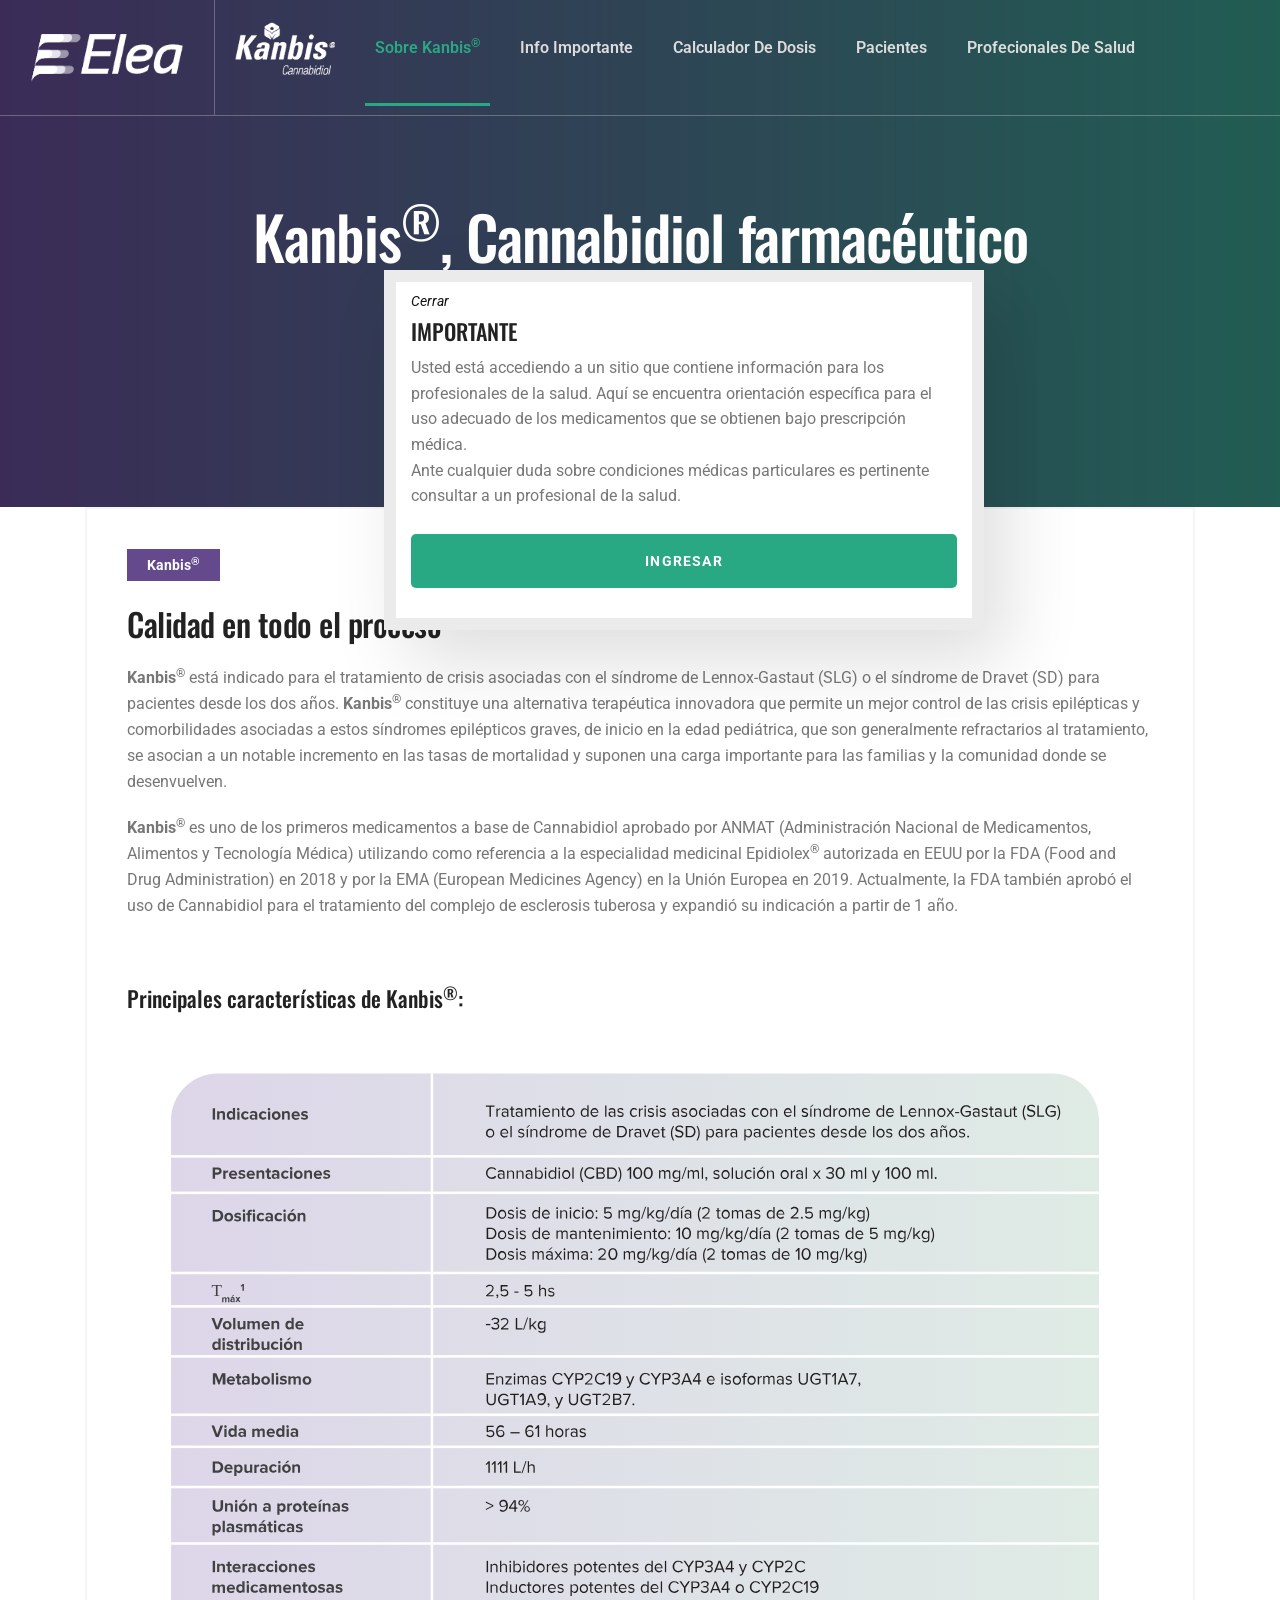
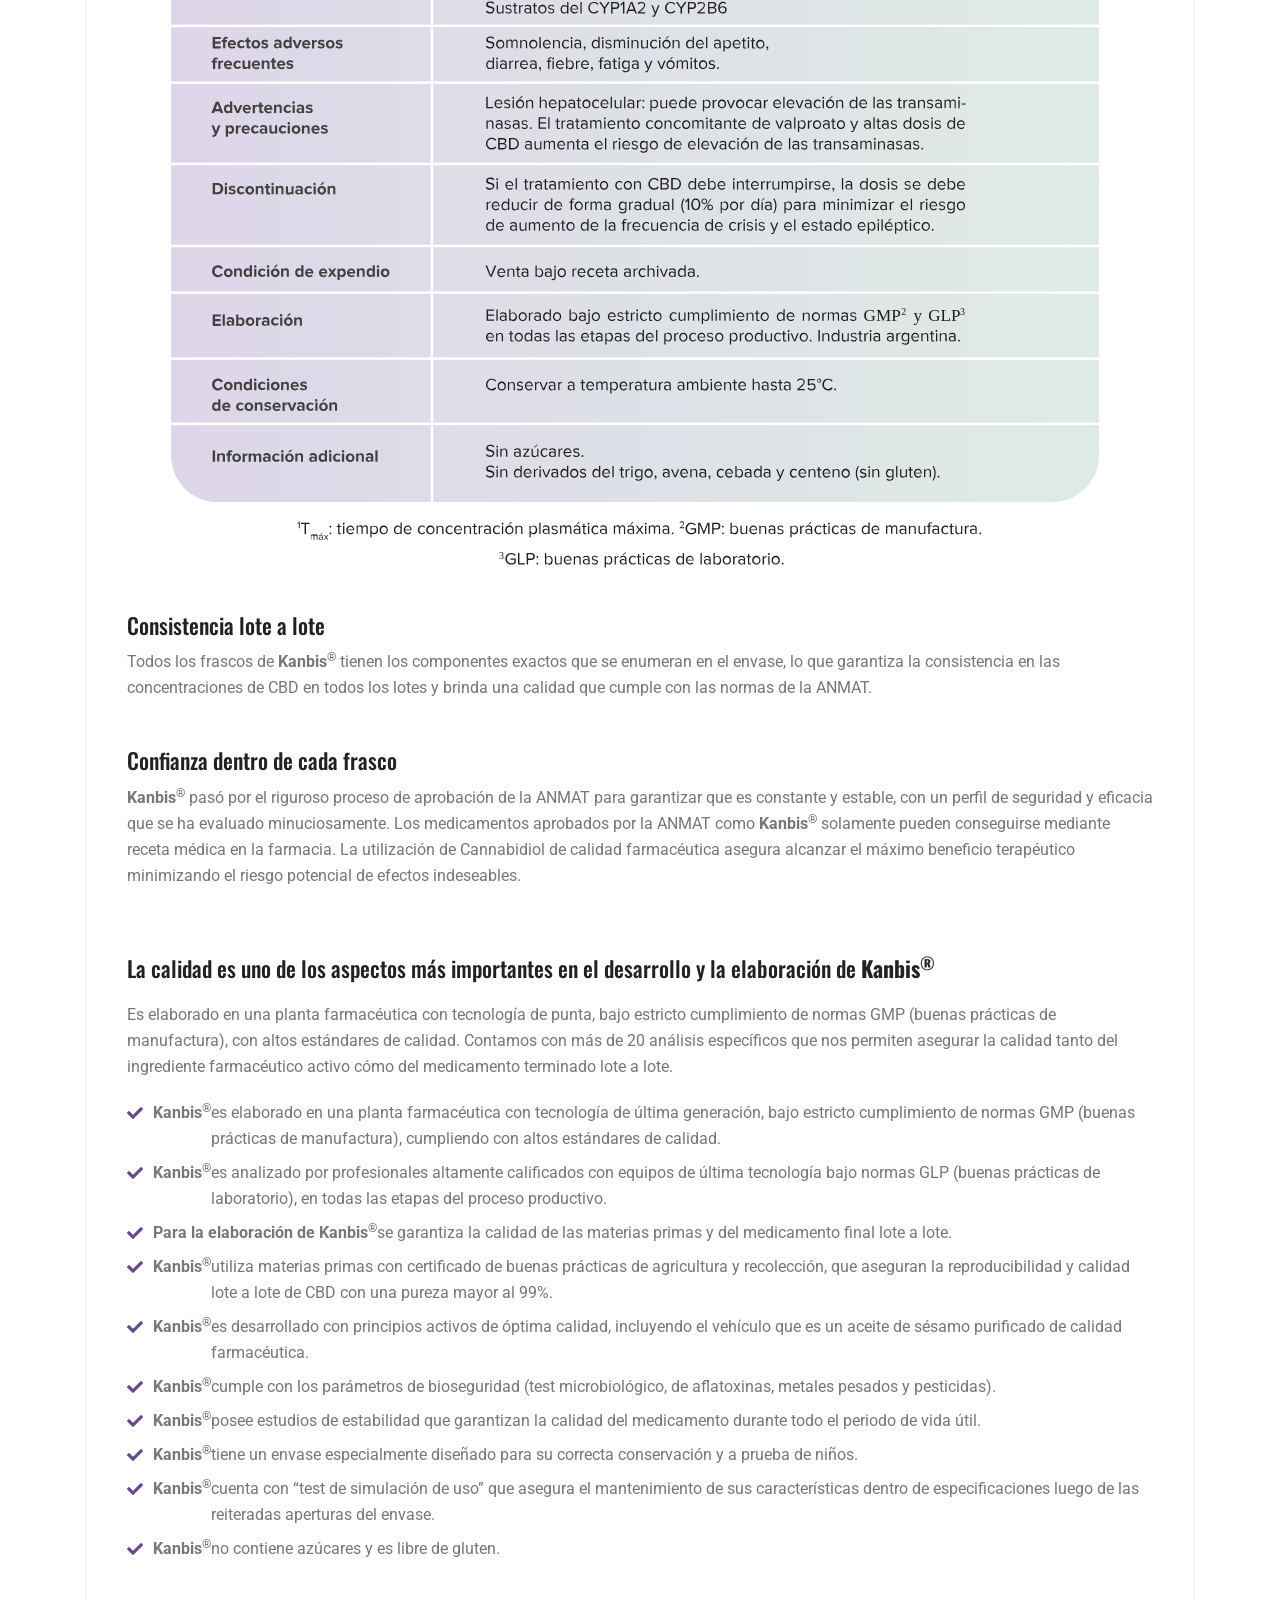
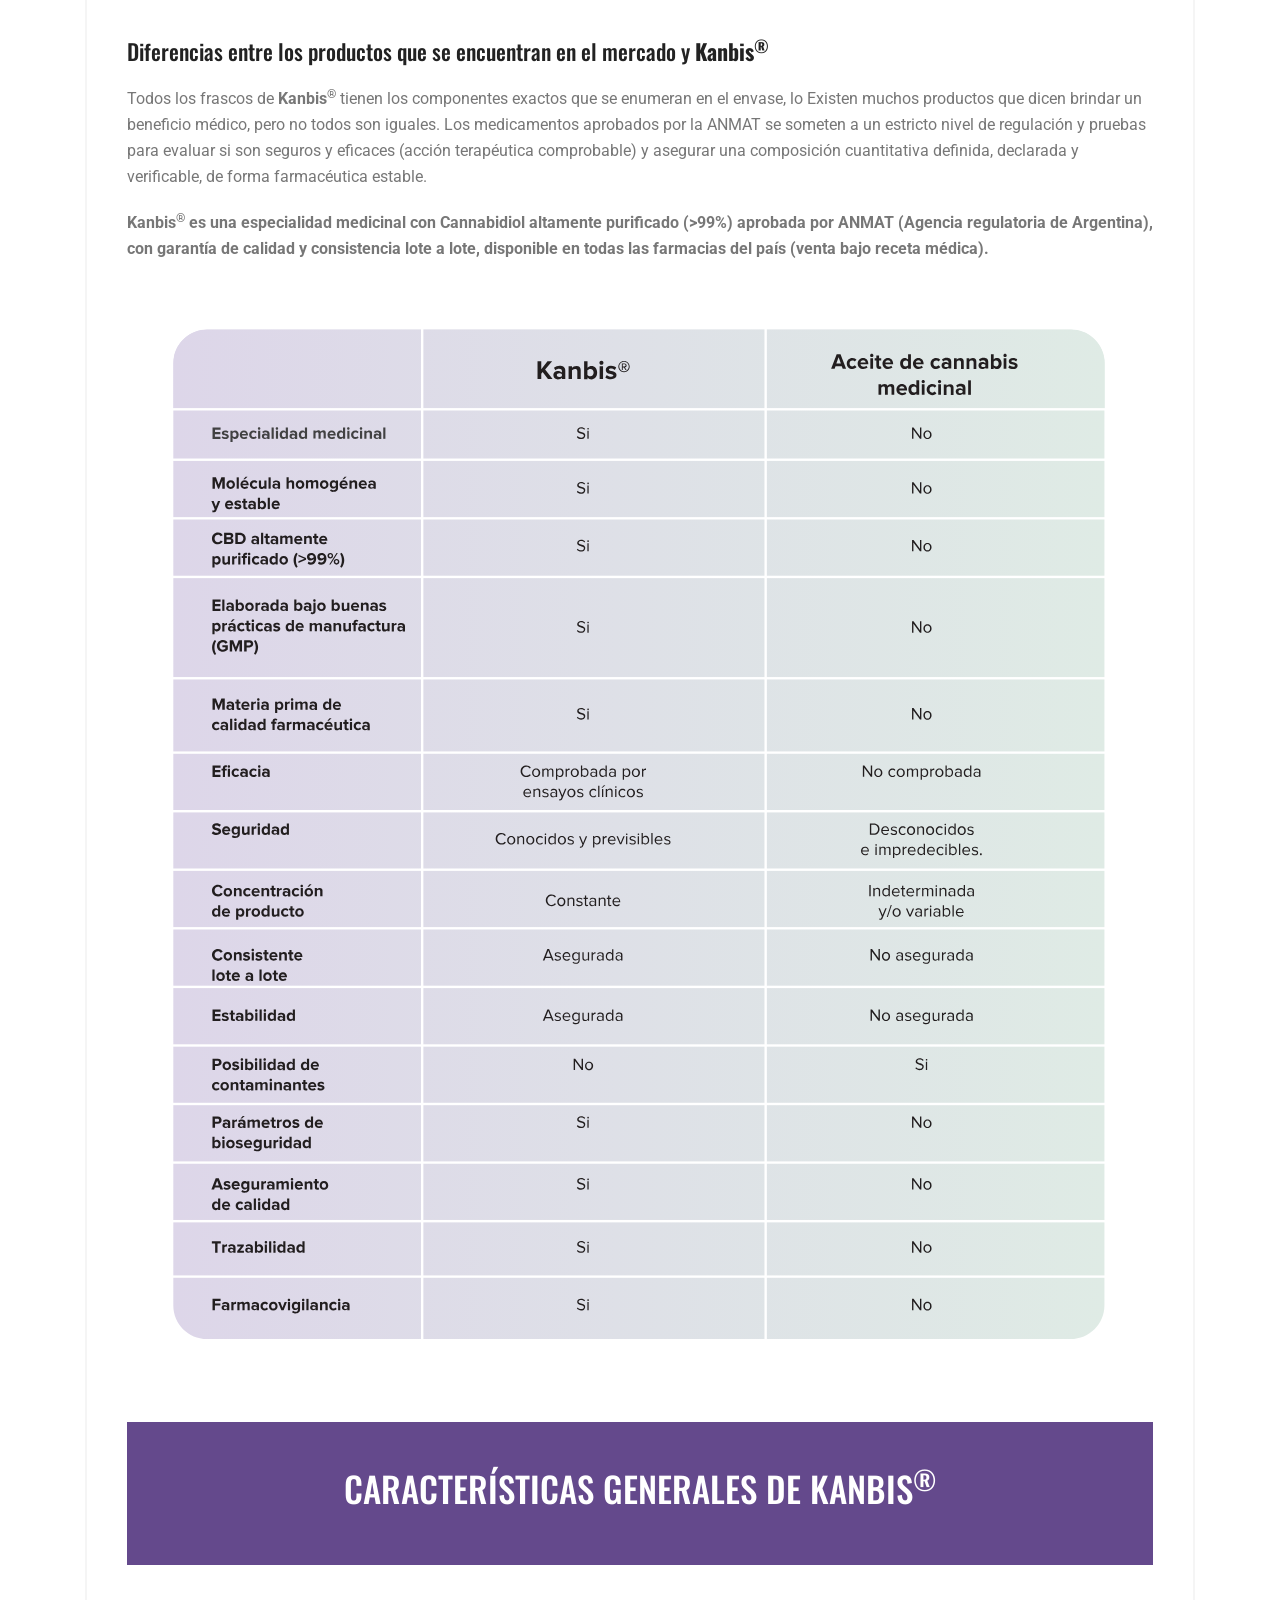
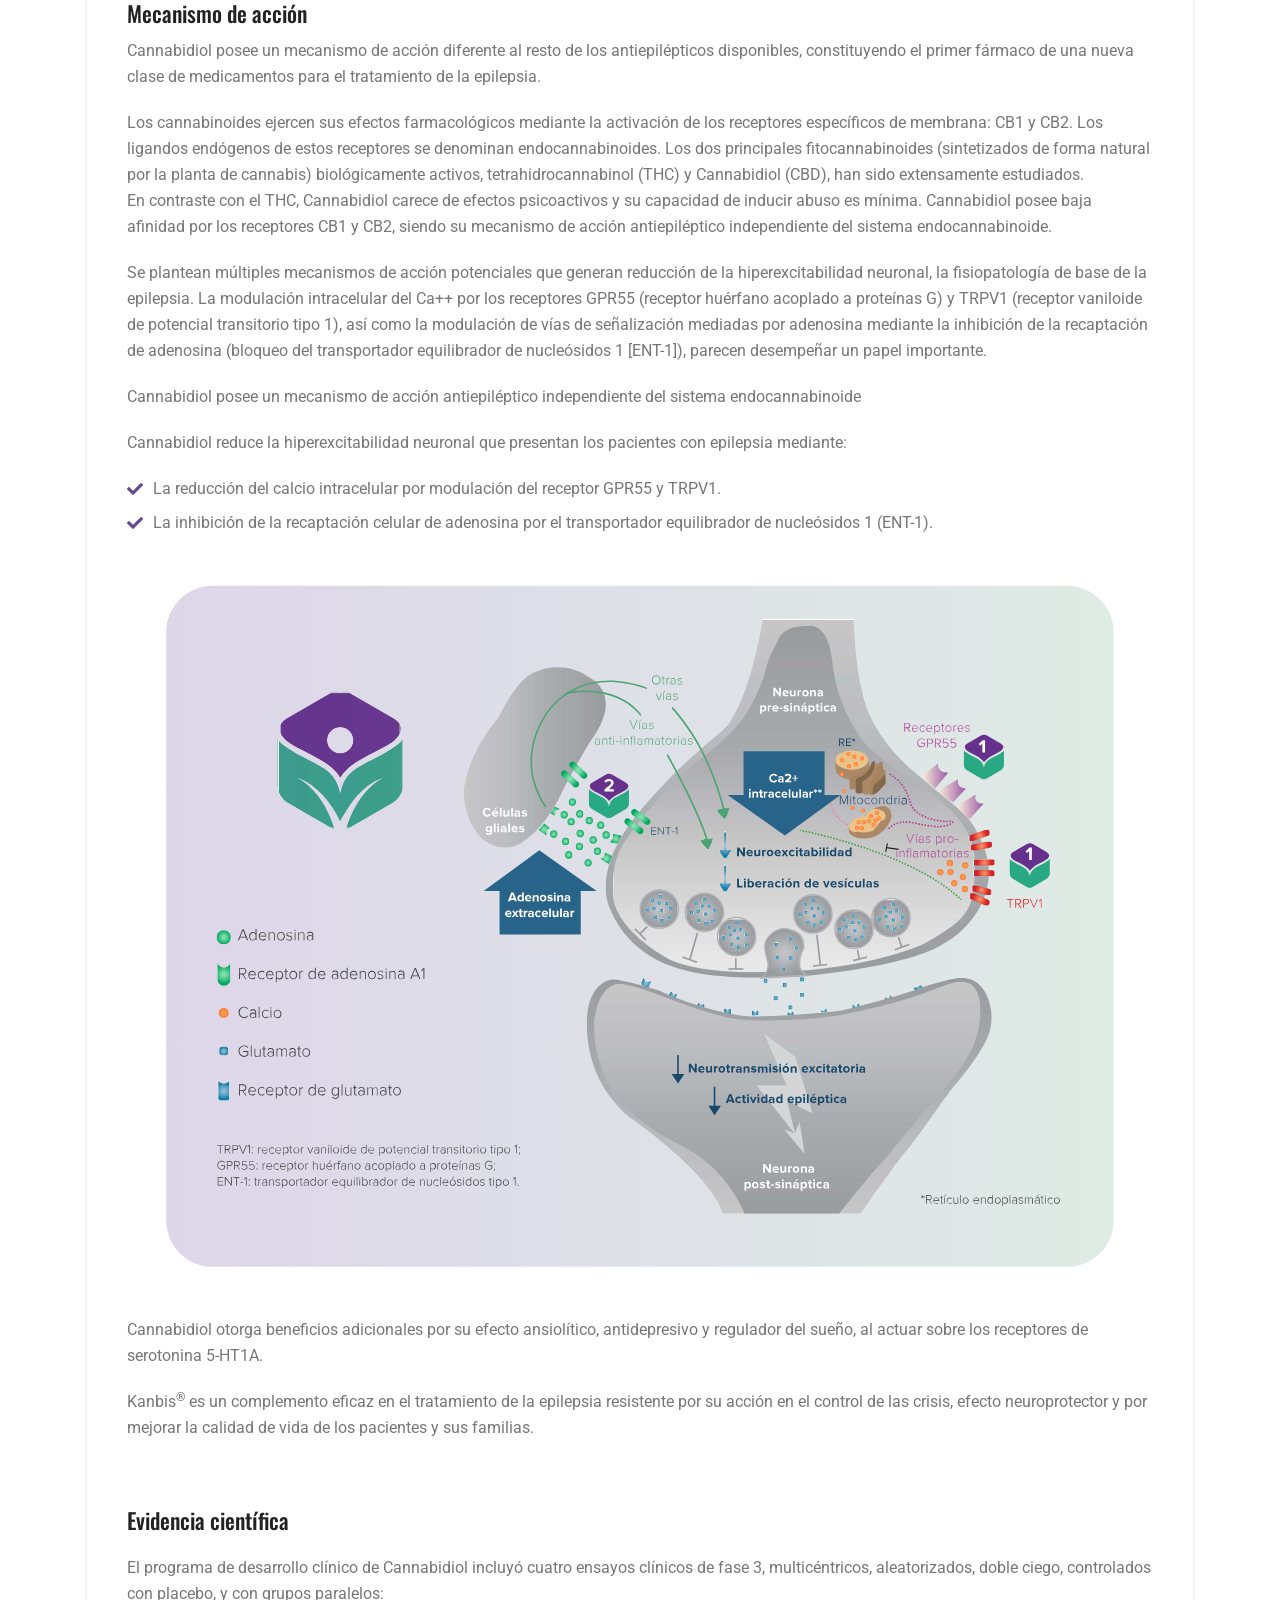
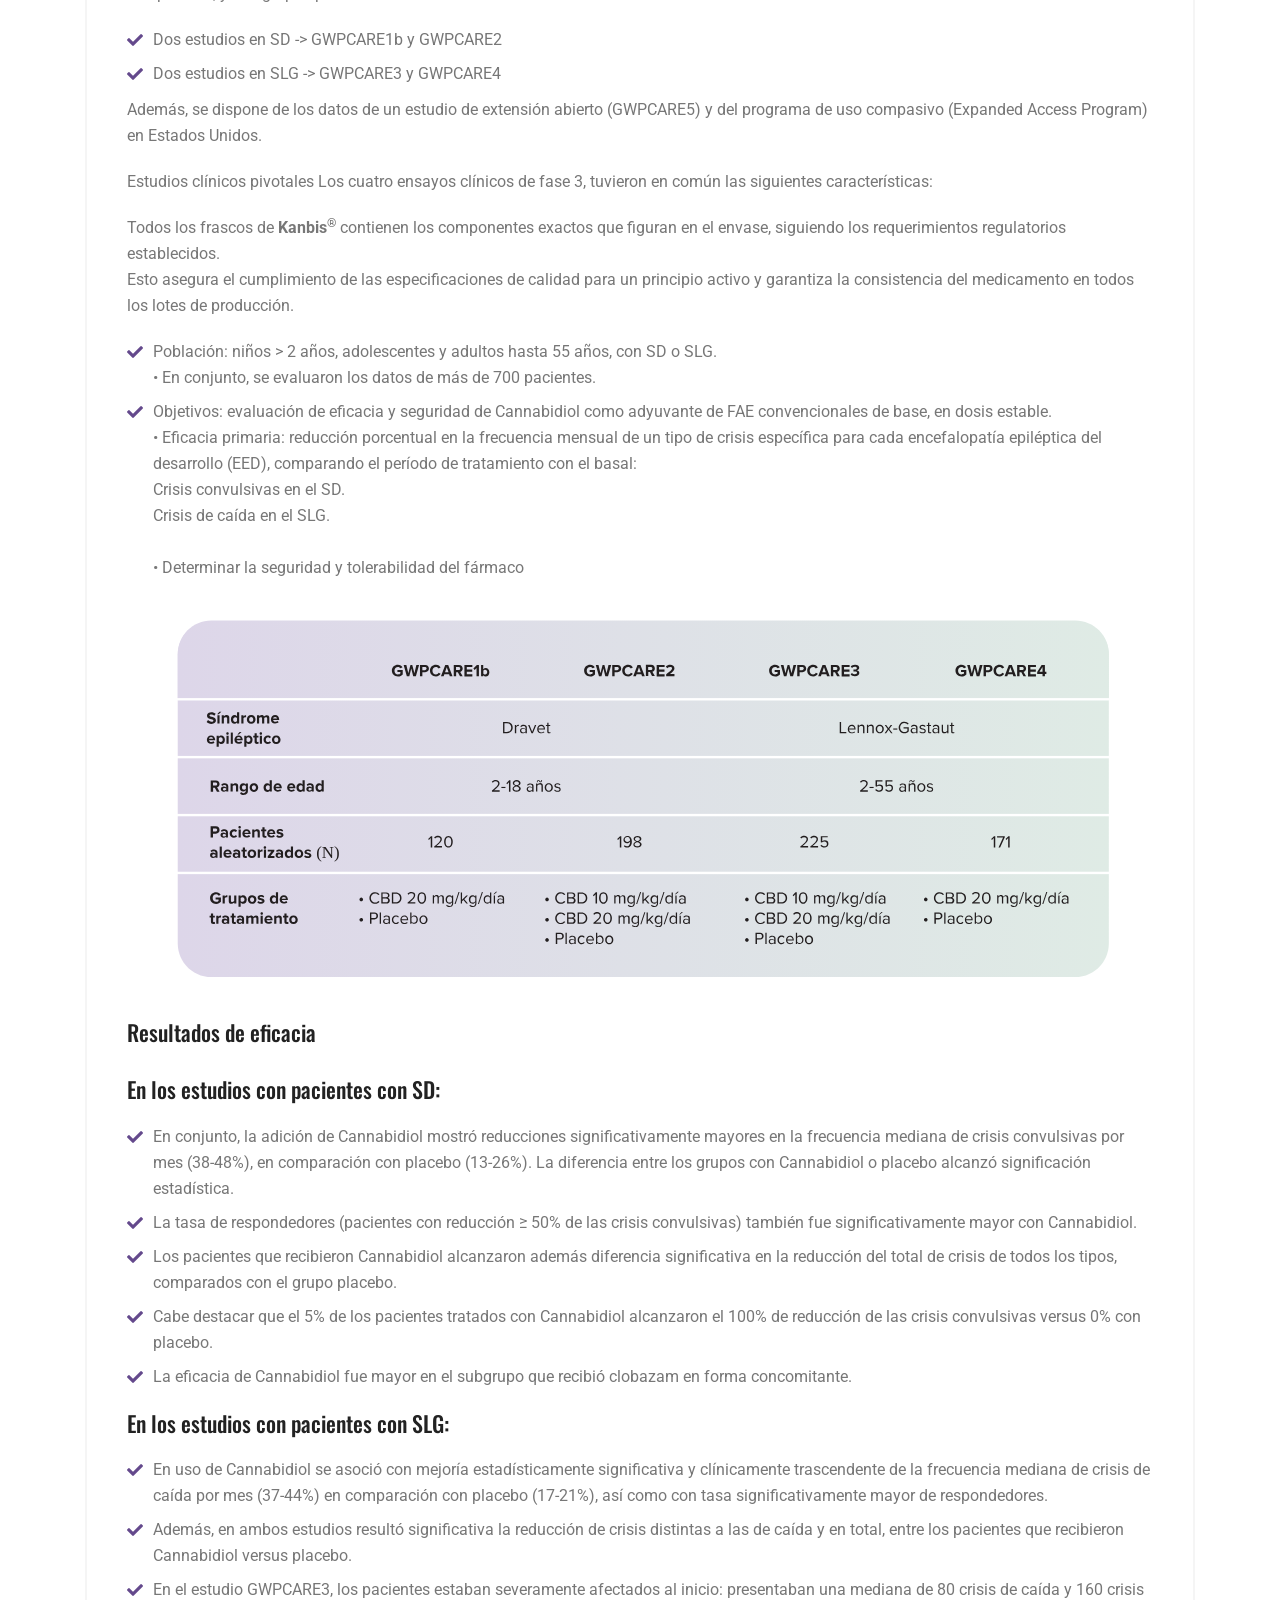
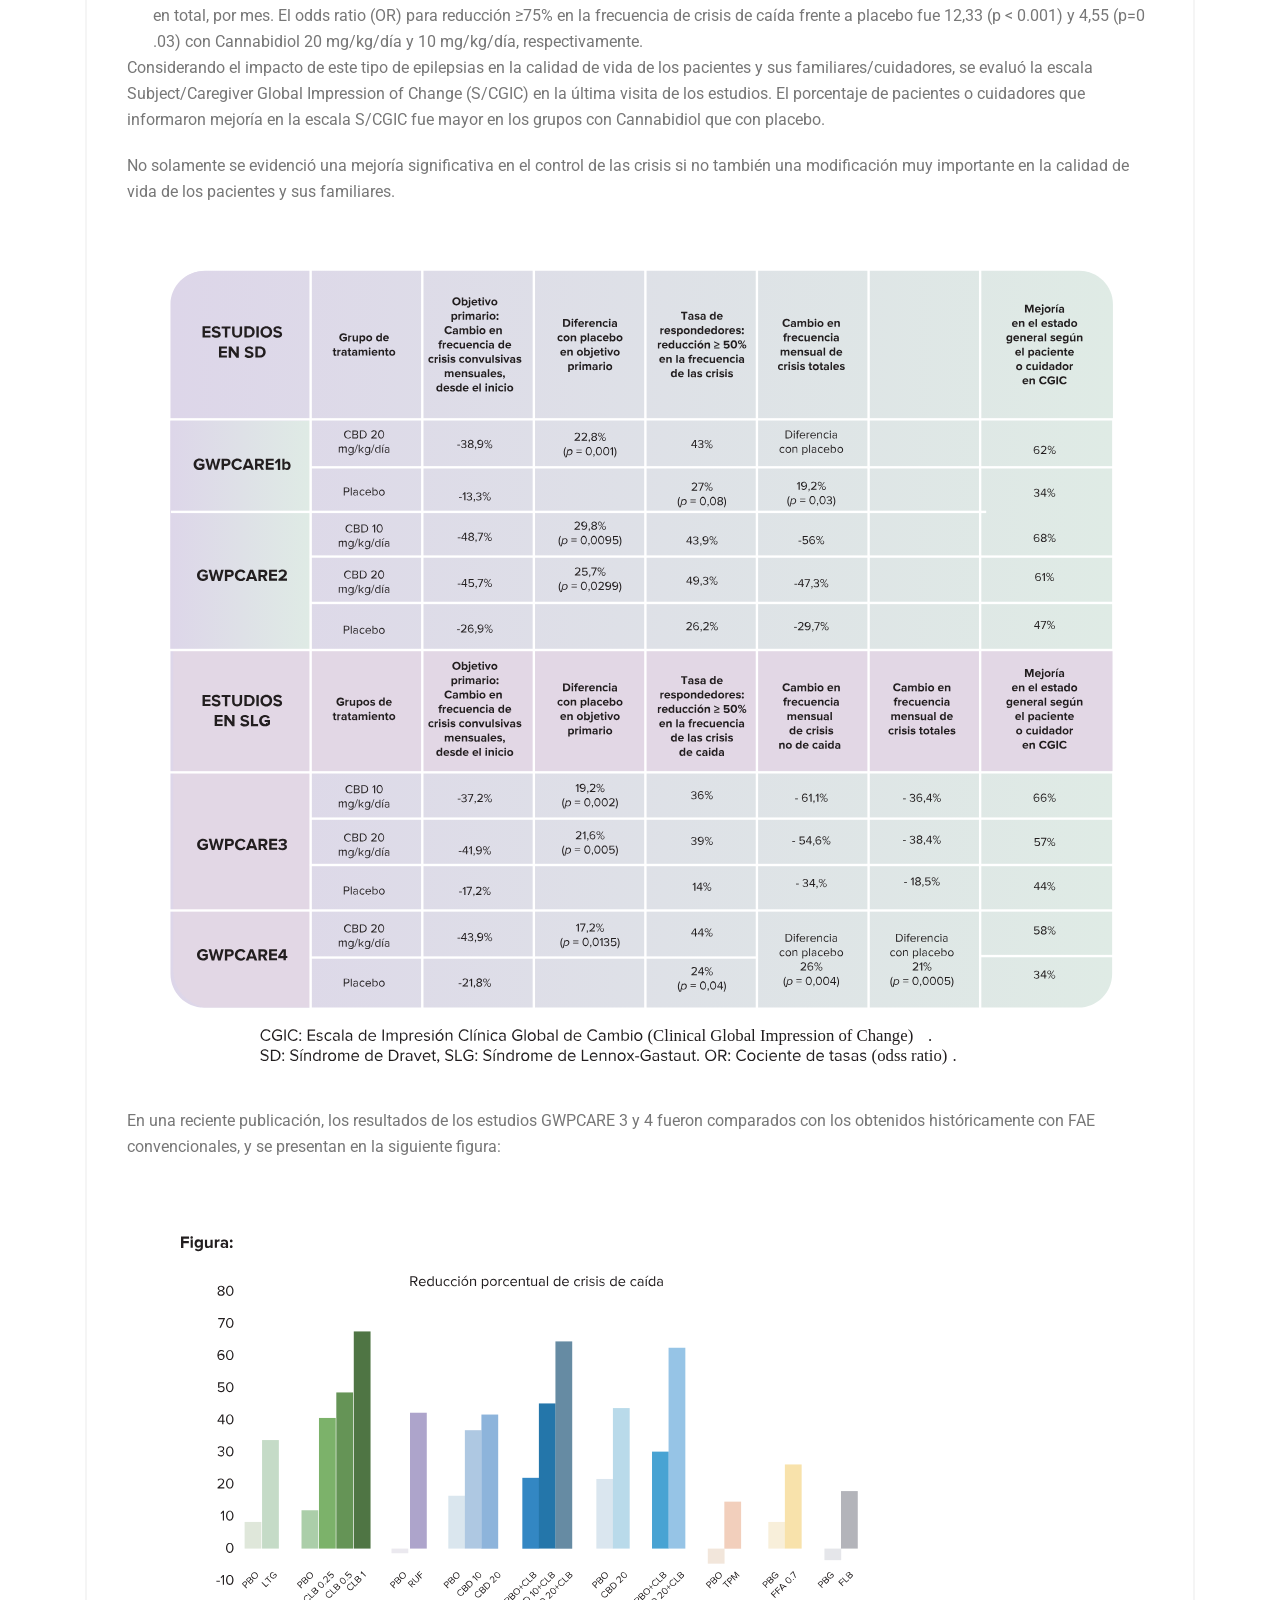
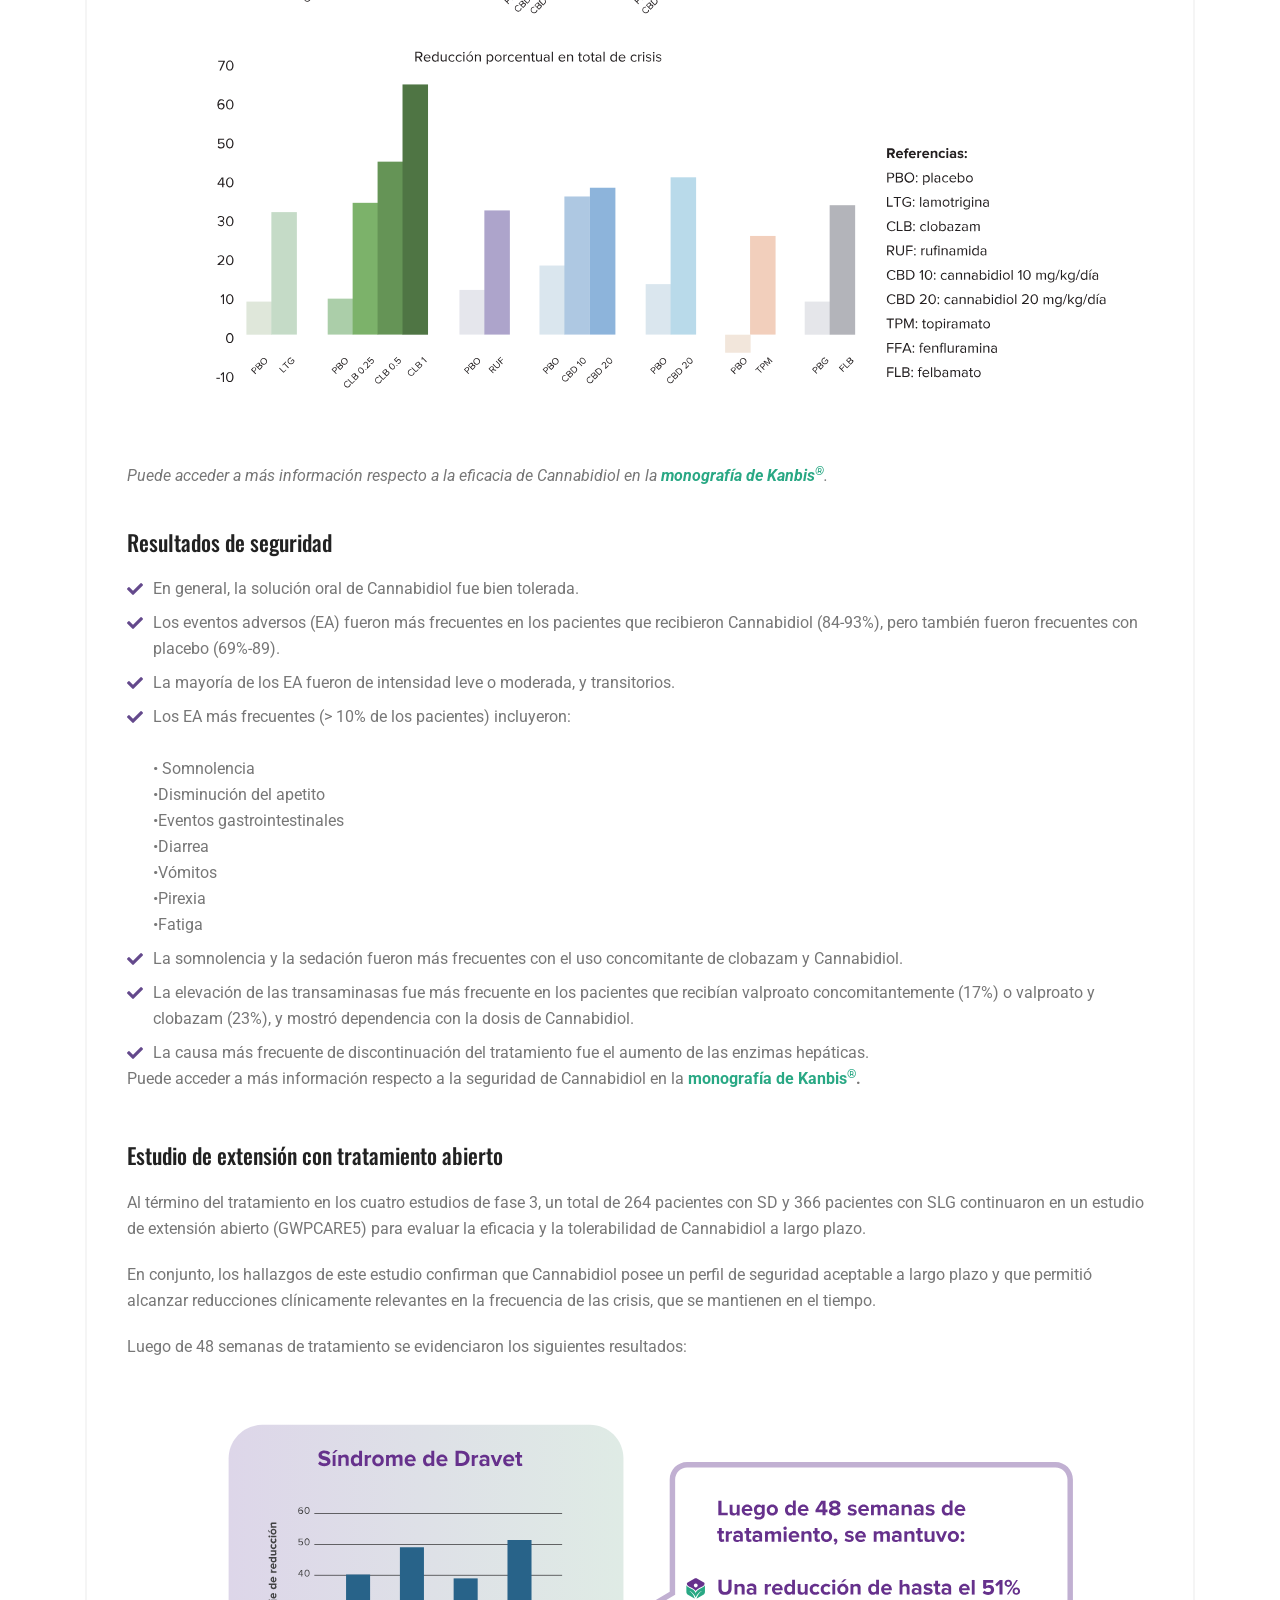
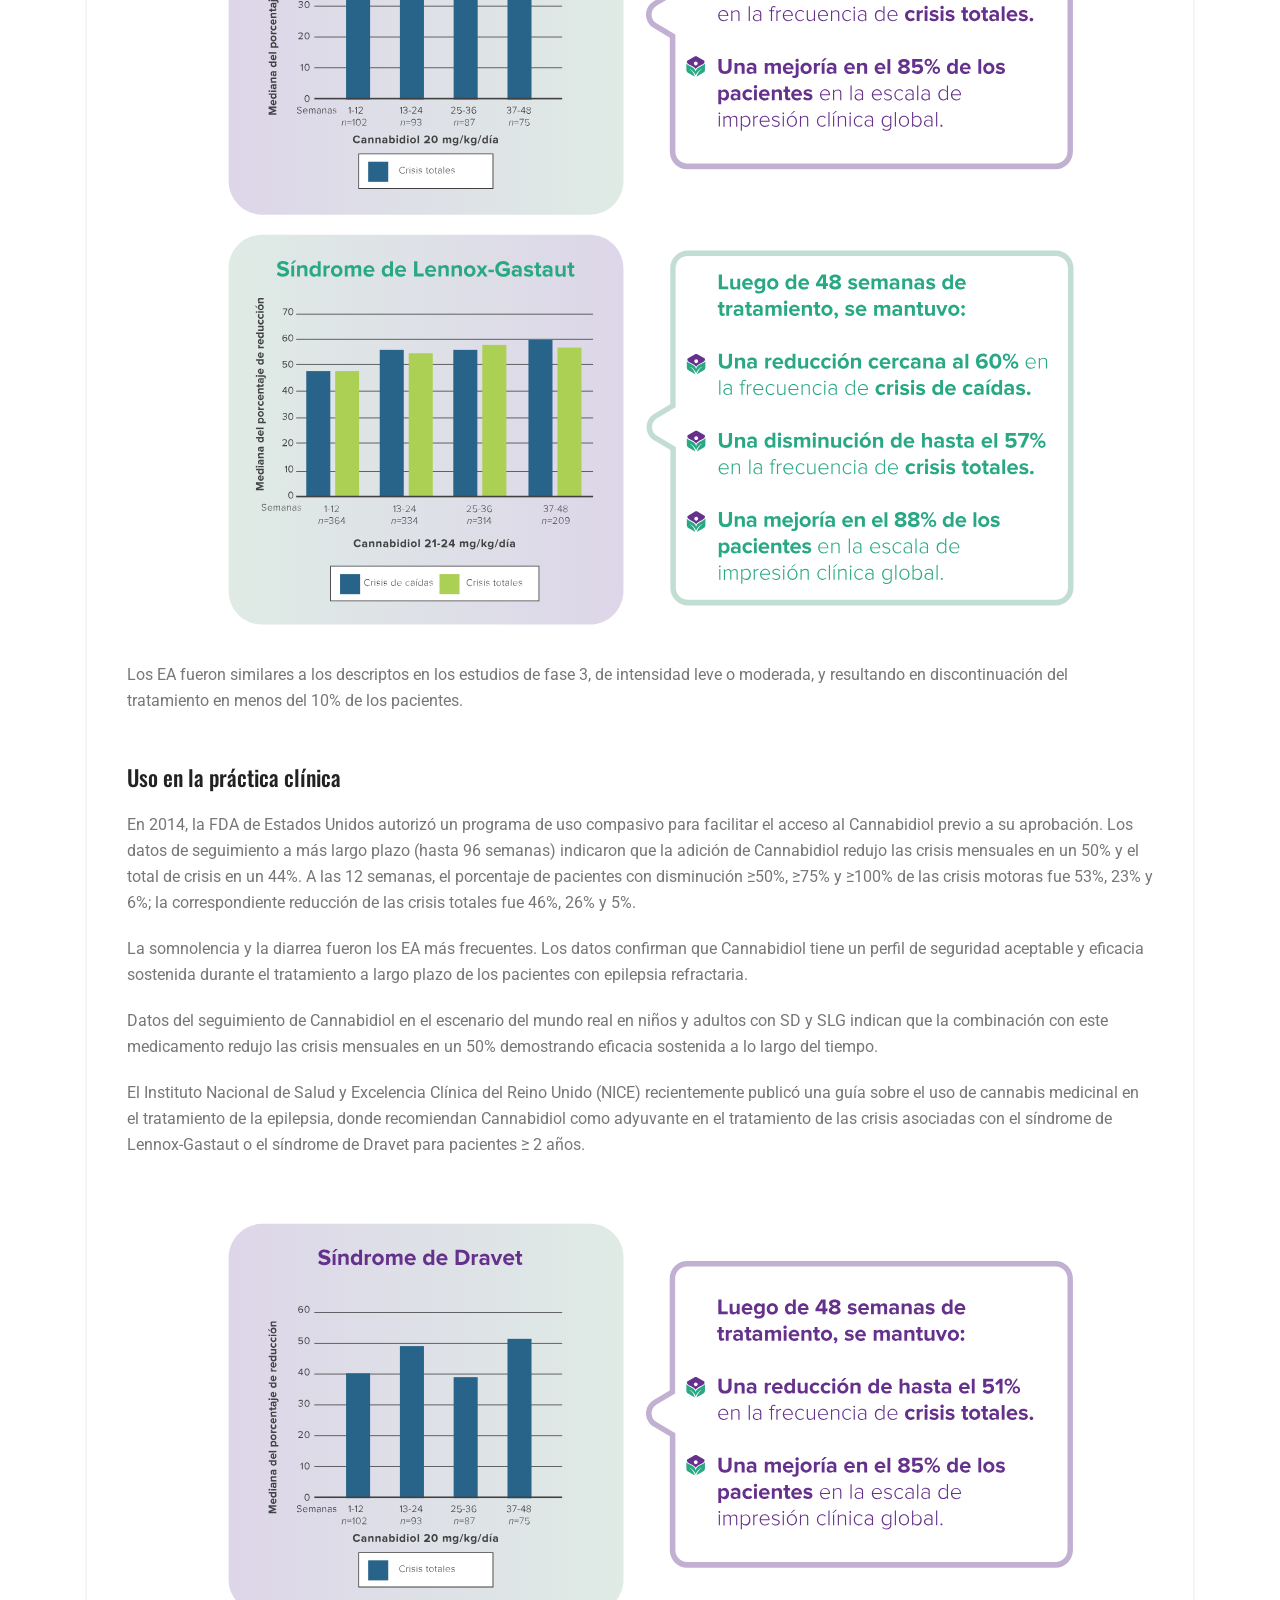
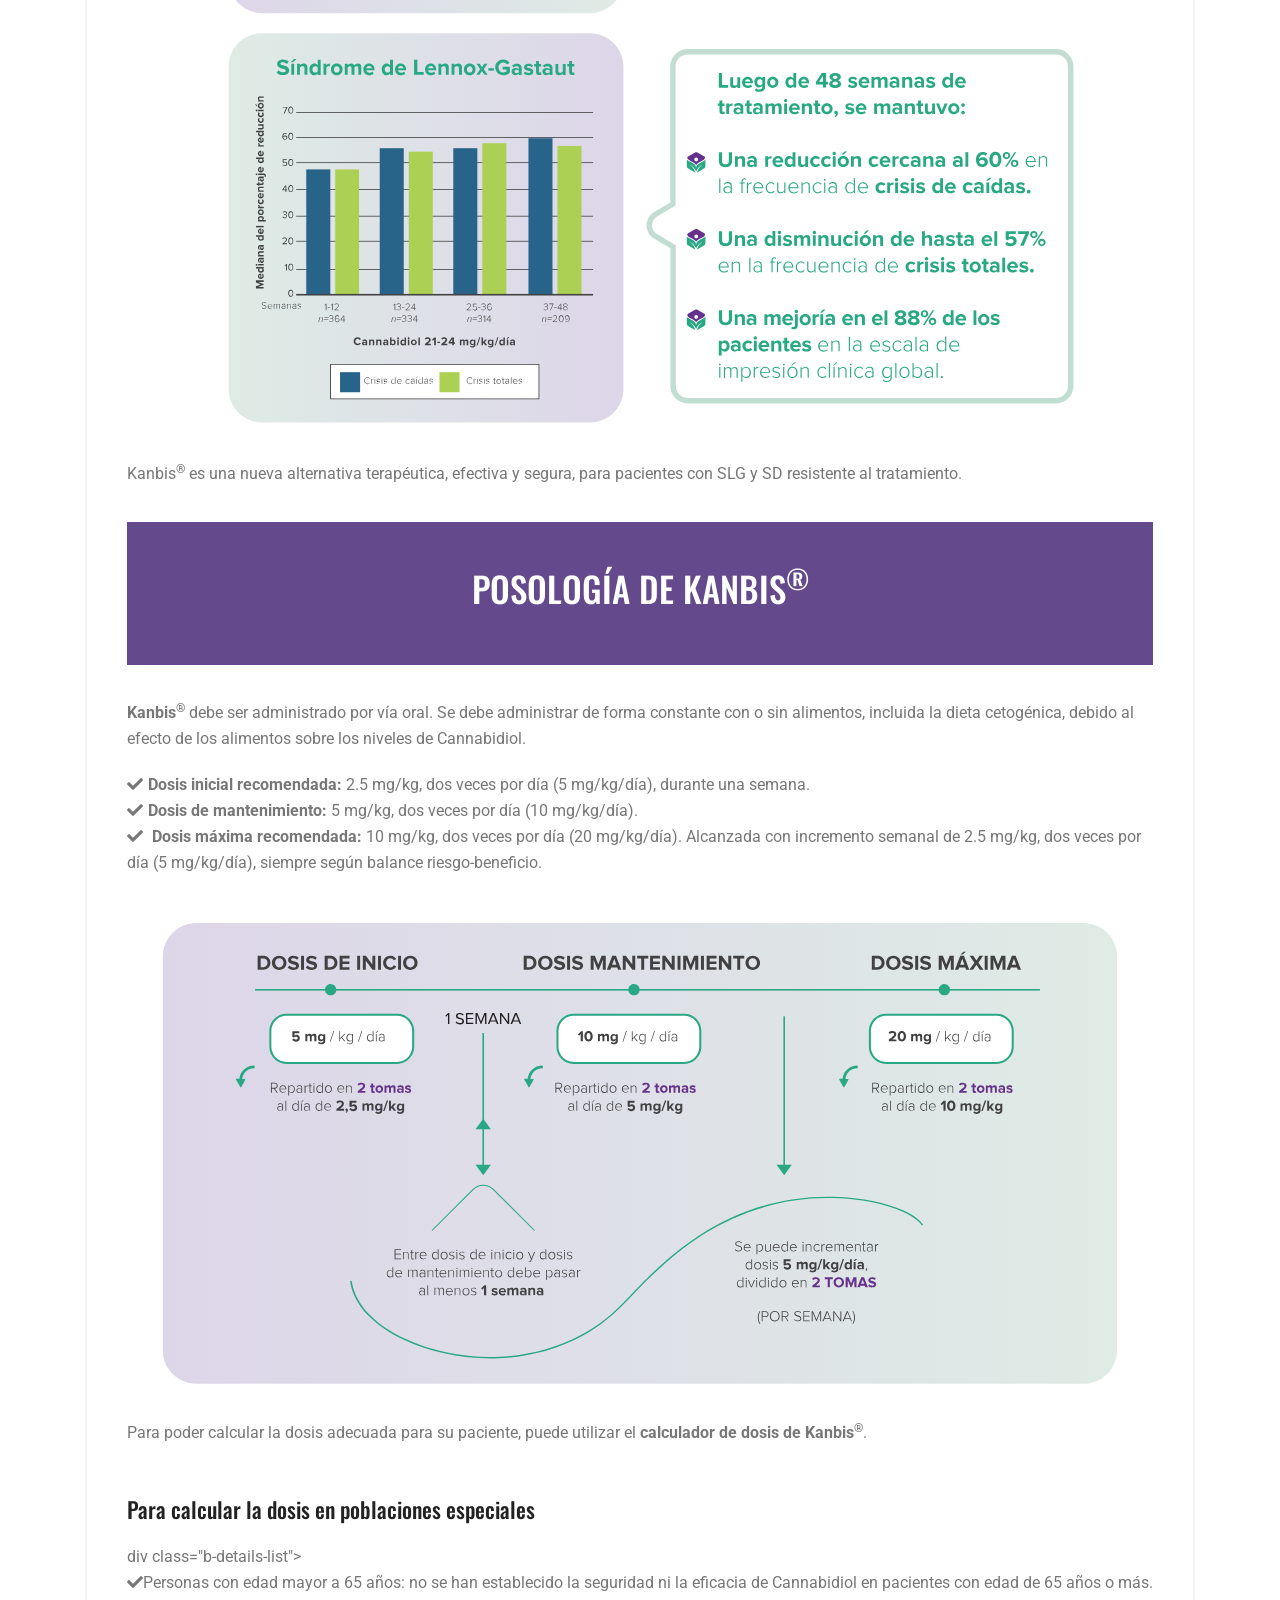
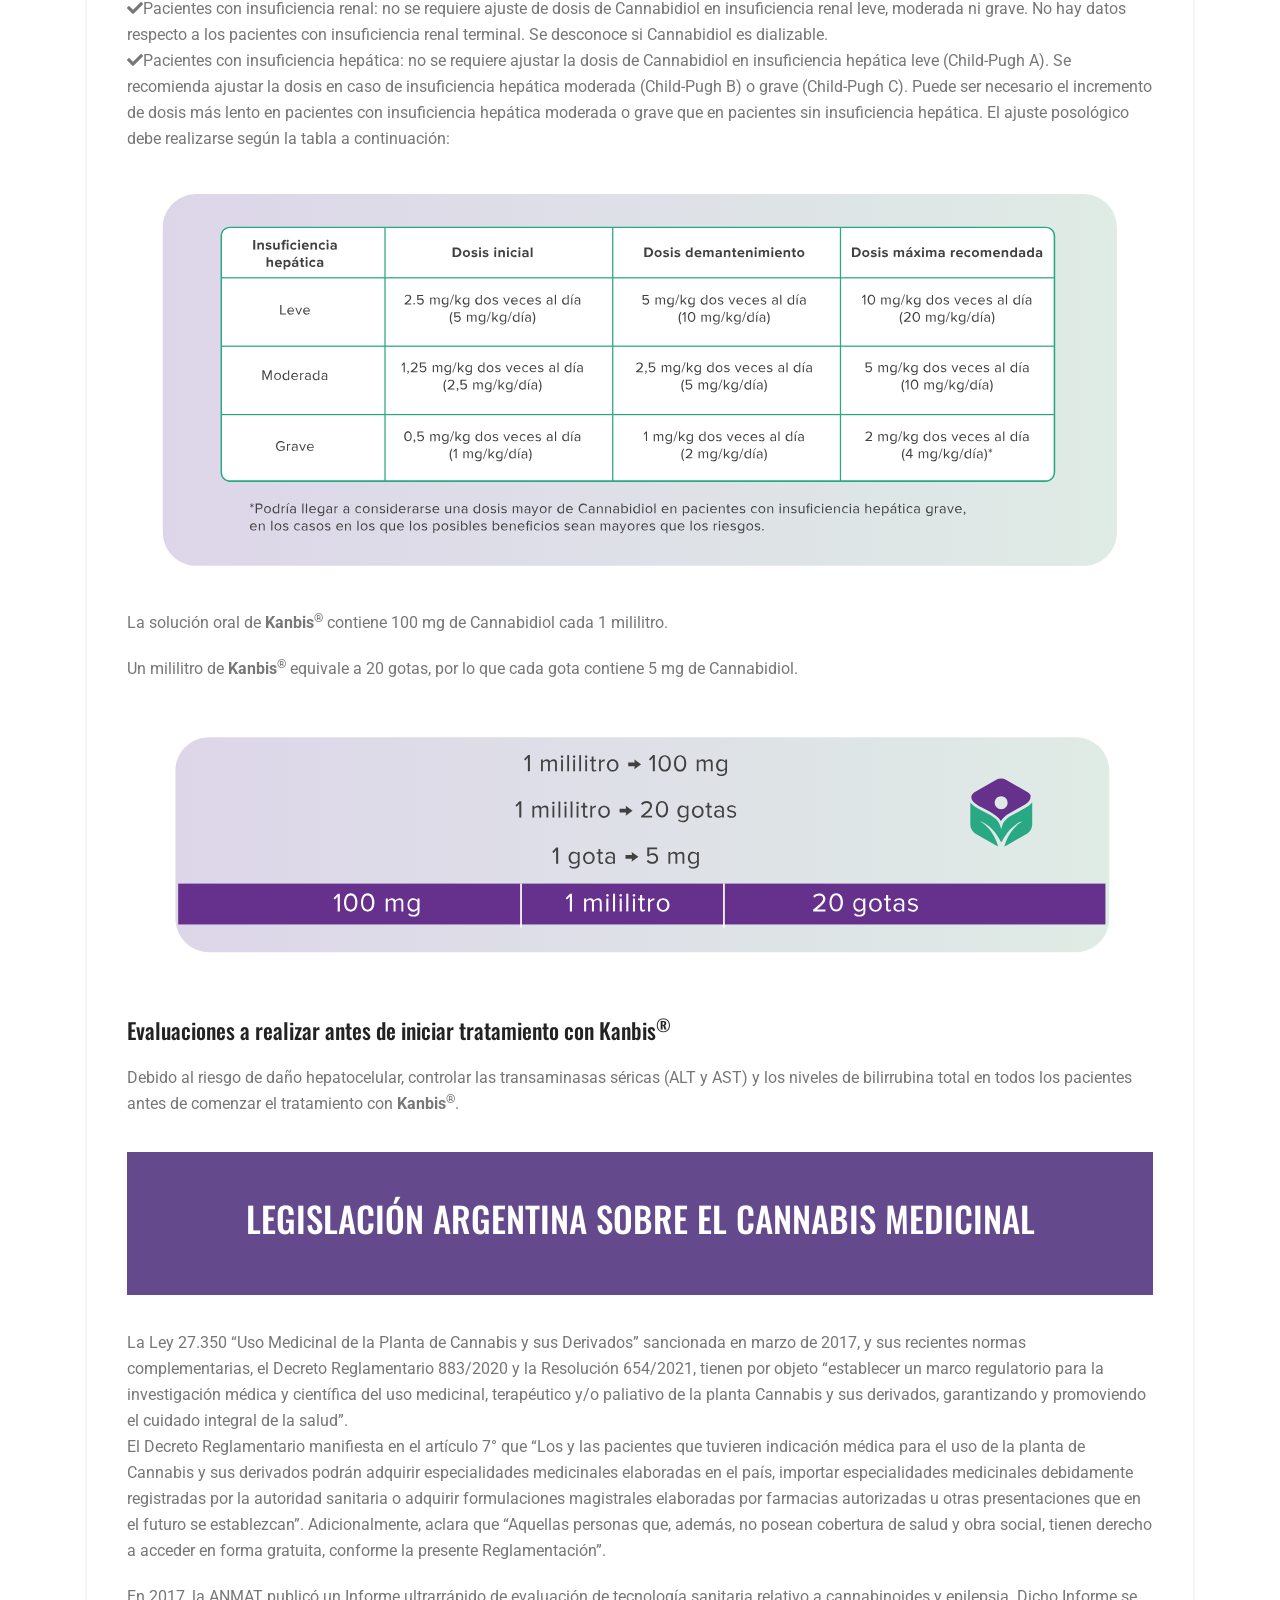
==== commit f54d9f0c: "add items" ====
--- a/canabidiol.html
+++ b/canabidiol.html
@@ -77,14 +77,14 @@
                                         </div>
                                            
                                         </li>
-                                        <li><a href="#about" class="section-link">Sobre Kanbis<sup>®</sup> </a></li>
+                                        <li><a href="index.html#about" class="section-link">Sobre Kanbis<sup>®</sup> </a></li>
                                         
-                                        <li><a href="#features" class="section-link">Info Importante</a></li>
+                                        <li><a href="index.html#features" class="section-link">Info Importante</a></li>
                                         
                                         <li><a href="#">Calculador de dosis</a></li>
                                         <li class="menu-item-has-children"><a href="#" >Pacientes</a>
                                             <ul class="sub-menu">
-                                                <li><a href="pacientes.html">¿Qué es Kanbis<sup>®</sup>?</a></li>
+                                               <li><a href="pacientes.html">¿Qué es Kanbis<sup>®</sup>?</a></li>
                                                 <li><a href="instrucciones_pacientes.html">Instrucciones de Uso</a></li>
                                                 <li><a href="faqs_pacientes.html">Preguntas Frecuentes</a></li>
                                                 
@@ -92,12 +92,12 @@
                                         </li>
                                         <li class="menu-item-has-children"><a href="#" >Profecionales de Salud</a>
                                             <ul class="sub-menu">
-                                                <li><a href="#">Kanbis<sup>®</sup> Cannabidiol Farmaceutico</a></li>
+                                                <li><a href="canabidiol.html">Kanbis<sup>®</sup> Cannabidiol Farmaceutico</a></li>
                                                 <li><a href="assets/pdf/Kanbis-Informacion-para-prescribir.pdf">Información para prescribir</a></li>
                                                 <li><a href="https://kanbis.elea.com/monografia/">Monografía</a></li>
-                                                <li><a href="#">Literatura</a></li>
-                                                <li><a href="#">Preguntas Frecuentes</a></li>
-                                                <li><a href="#">Epilepsia en el consultorio</a></li>
+                                                <li><a href="https://kanbis.elea.com/literatura/">Literatura</a></li>
+                                                <li><a href="faqs.html">Preguntas Frecuentes</a></li>
+                                                <li><a href="epilepsia.html">Epilepsia en el consultorio</a></li>
                                               
                                             </ul>
                                         </li>
@@ -106,7 +106,6 @@
                                      
                                     </ul>
                                 </div>
-                              
                              
                             </nav>
                         </div>
@@ -146,28 +145,28 @@
     <div class="offCanvas-toggle"><img src="assets/img/icons/close.png" alt="icon"></div>
     <div class="offCanvas-body">
         <div class="offCanvas-content">
-            <h6 class="pb-2" >Referencias bibliográficas:</h6>
-            <ol class="list" style="padding-left:15px; line-break: auto;">
-                <li>Arzimanoglou A, Brandl U, Cross J, et al. Epilepsy and cannabidiol: a guide to treatment.
-                    Epileptic Disord 2020 Feb;22(1):1-14. </li>
-
-                <li>Liberty Management Group Ltd. GMP for CBD and Hemp.</li>
-
-                <li>O’Sullivan SE, Jensen SS, Nikolajsen GN, et al. The therapeutic potential of purified
-                    cannabidiol. J Cannabis Res. 2023 Jun;5(1):21.</li>
-
-                <li>Leonard J. What to know about CBD isolate. Medical News Today. 2020 March. Disponible en:
-                    https://www.medicalnewstoday.com/articles/cbd-isolate </li>
-
-                <li>Kanbis<sup>®</sup> [información para prescribir]. Laboratorio Elea Phoenix S. A. Fecha de
-                    última revisión: diciembre/2022.</li>
-
-                <li style="line-break: anywhere;">National Institutes of Health. Biblioteca Nacional de
-                    Medicina. Cannabidiol. Disponible en:
-                    https://medlineplus.gov/spanish/druginfo/natural/1439.html#Safety
-                </li>
-            </ol>
-            <p>info: 0800-999-2495 / elea.com</p>
+            <div><a href="#" class="changer-opener"><i class="fa fa-home"></i></a>
+                <h4 class="pb-10">Indice</h4>
+    
+                <ul class="list-inline list-style" style="padding-left: 10px; margin-bottom: 0;">
+                    <li class="pb-10"><a href="#1" data-scroll-nav="1" class="">Kanbis<sup>®</sup>, Cannabidiol farmacéutico aprobado por la ANMAT</a></li>
+                    <li class="pb-10"><a href="#2" data-scroll-nav="2" class="">Principales características de Kanbis<sup>®</sup></a></li>
+                    <li class="pb-10"><a href="#3" data-scroll-nav="3" class="">Consistencia lote a lote</a></li>
+                    <li class="pb-10"><a href="#4" data-scroll-nav="4" class="">Confianza dentro de cada frasco</a></li>
+                    <li class="pb-10"><a href="#5" data-scroll-nav="5" class="">Garantía de calidad</a></li>
+                    <li class="pb-10"><a href="#6" data-scroll-nav="6" class="">Diferencias con aceites de cannabis</a></li>
+                    <li class="pb-10"><a href="#7" data-scroll-nav="7" class="">Características generales de Kanbis<sup>®</sup></a></li>
+                    <li class="pb-10"><a href="#8" data-scroll-nav="8">Mecanismo de acción</a></li>
+                    <li class="pb-10"><a href="#9" data-scroll-nav="9">Evidencia científica</a></li>
+                    <li class="pb-10"><a href="#10" data-scroll-nav="10">Uso en la práctica clínica</a></li>
+                    <li class="pb-10"><a href="#11" data-scroll-nav="11" class="">Posología de Kanbis<sup>®</sup></a></li>
+                    <li class="pb-10"><a href="#12" data-scroll-nav="12" class="">Legislación Argentina sobre el cannabis medicinal</a></li>
+                </ul>
+              
+    
+    
+    
+            </div>
         </div>
        
     </div>
@@ -187,7 +186,7 @@
         <main class="main-area fix">
 
                <!-- breadcrumb-area -->
-               <section class="breadcrumb-area breadcrumb-bg " style="background-image: url(&quot;assets/img/bg/h3_footer-bg.jpg&quot;);">
+               <section id="about" class="breadcrumb-area breadcrumb-bg " style="background-image: url(&quot;assets/img/bg/h3_footer-bg.jpg&quot;);">
                 <div class="container">
                     <div class="row justify-content-center">
                         <div class="col-xl-10">
@@ -199,7 +198,7 @@
                                         <li class="breadcrumb-item trail-item trail-begin">
                                             <a href="index-kanbis.html"><span>Inicio</span></a>
                                         </li>
-                                        <li class="breadcrumb-item trail-item trail-end"><a href="#" class="navSidebar-button"> Indice</a></li>
+                                        <li class="breadcrumb-item trail-item trail-end"><a href="#" class="navSidebar-button"><i class="fa fa-home"></i> Indice</a></li>
                                        
                                     </ul>
                                     
@@ -221,7 +220,7 @@
   
   
 
-    <section class="" style="background-image: none;">
+    <section id="features" class="" style="background-image: none;">
         <div class="container">
             <div class="row align-items-center justify-content-center">
                 <div class="blog--post--item">
@@ -230,7 +229,7 @@
                         <div class="blog--tag">
                             <a href="#">Kanbis<sup>®</sup></a>
                         </div>
-                        <h2 class="blog--post--title">Calidad en todo el proceso</h2>
+                        <h2 id="1" class="blog--post--title">Calidad en todo el proceso</h2>
                      
                         <div class="post-text">
                             <p><strong>Kanbis<sup>®</sup></strong> está indicado para el tratamiento de crisis asociadas con el síndrome de Lennox-Gastaut (SLG) o el síndrome de Dravet (SD) para pacientes desde los dos años. <strong>Kanbis<sup>®</sup></strong>                            constituye una alternativa terapéutica innovadora que permite un mejor control de las crisis epilépticas y comorbilidades asociadas a estos síndromes epilépticos graves, de inicio en la edad pediátrica, que son generalmente
@@ -239,21 +238,21 @@
                                     medicinal Epidiolex<sup>®</sup> autorizada en EEUU por la FDA (Food and Drug Administration) en 2018 y por la EMA (European Medicines Agency) en la Unión Europea en 2019. Actualmente, la FDA también aprobó el uso de Cannabidiol
                                     para el tratamiento del complejo de esclerosis tuberosa y expandió su indicación a partir de 1 año.</p>
                                 <br data-scroll-index="2">
-                                <h4>Principales características de Kanbis<sup>®</sup>:</h4>
+                                <h4 id="2" class="pt-20 pb-10">Principales características de Kanbis<sup>®</sup>:</h4>
 
                         
                             <img src="assets/img/home/cf-placa1.svg" alt="placa kanbis cannabidiol" class="img-responsive" loading="lazy">
                        
 
                         <br data-scroll-index="3">
-                        <h4>Consistencia lote a lote</h4>
+                        <h4 id="3" class="pt-">Consistencia lote a lote</h4>
 
                         <p>
                             Todos los frascos de <strong>Kanbis<sup>®</sup></strong> tienen los componentes exactos que se enumeran en el envase, lo que garantiza la consistencia en las concentraciones de CBD en todos los lotes y brinda una calidad que
                             cumple con las normas de la ANMAT.</p>
 
                             <br data-scroll-index="4">
-                        <h4>Confianza dentro de cada frasco</h4>
+                        <h4 id="4">Confianza dentro de cada frasco</h4>
 
                         <p>
                             <strong>Kanbis<sup>®</sup></strong> pasó por el riguroso proceso de aprobación de la ANMAT para garantizar que es constante y estable, con un perfil de seguridad y eficacia que se ha evaluado minuciosamente. Los medicamentos
@@ -261,7 +260,7 @@
                             terapéutico minimizando el riesgo potencial de efectos indeseables.</p>
 
                         <br data-scroll-index="5">
-                        <h4 class="pt-20 pb-10">La calidad es uno de los aspectos más importantes en el desarrollo y la elaboración de <strong>Kanbis<sup>®</sup></strong></h4>
+                        <h4 id="5" class="pt-20 pb-10">La calidad es uno de los aspectos más importantes en el desarrollo y la elaboración de <strong>Kanbis<sup>®</sup></strong></h4>
 
                         <p>
                             Es elaborado en una planta farmacéutica con tecnología de punta, bajo estricto cumplimiento de normas GMP (buenas prácticas de manufactura), con altos estándares de calidad. Contamos con más de 20 análisis específicos que nos permiten asegurar la calidad
@@ -288,7 +287,7 @@
                             </div>
 
                             <br data-scroll-index="6">
-                            <h4>Diferencias entre los productos que se encuentran en el mercado y <strong>Kanbis<sup>®</sup></strong></h4>
+                            <h4 id="6" class="pt-20 pb-10">Diferencias entre los productos que se encuentran en el mercado y <strong>Kanbis<sup>®</sup></strong></h4>
     
                             <p>
                                 Todos los frascos de <strong>Kanbis<sup>®</sup></strong> tienen los componentes exactos que se enumeran en el envase, lo Existen muchos productos que dicen brindar un beneficio médico, pero no todos son iguales. Los medicamentos
@@ -300,9 +299,9 @@
                            
                                 <img src="assets/img/home/cf-placa2.svg" alt="placa kanbis cannabidiol" class="img-responsive" loading="lazy">
 
-                                <blockquote><h2 class="text-white">Características generales de Kanbis<sup>®</sup></h2></blockquote>
-
-                                <h4>Mecanismo de acción</h4>
+                                <blockquote><h2 id="7" class="text-white">Características generales de Kanbis<sup>®</sup></h2></blockquote>
+
+                                <h4 id="8">Mecanismo de acción</h4>
                                 <p class="panel-destacado">
                                     Cannabidiol posee un mecanismo de acción diferente al resto de los antiepilépticos disponibles, constituyendo el primer fármaco de una nueva clase de medicamentos para el tratamiento de la epilepsia.
                                 </p>
@@ -341,7 +340,7 @@
 
 
                             <br data-scroll-index="9">
-                            <h4 class="pt-20 pb-10">Evidencia científica</h4>
+                            <h4 id="9" class="pt-20 pb-10">Evidencia científica</h4>
 
                             <p>El programa de desarrollo clínico de Cannabidiol incluyó cuatro ensayos clínicos de fase 3, multicéntricos, aleatorizados, doble ciego, controlados con placebo, y con grupos paralelos:</p>
                              
@@ -423,7 +422,7 @@
                                 <p >
                                     <em>Puede acceder a más información respecto a la eficacia de Cannabidiol en la <strong><a href="https://kanbis.elea.com/monografia/" target="_blank">monografía de Kanbis<sup>®</sup></a></strong>.</em>
                                 </p>
-                                <h4 class="pt-20 pb-10">Resultados de seguridad</h4>
+                                <h4 id="10" class="pt-20 pb-10">Resultados de seguridad</h4>
 
                                 <div class="b-details-list">
                                     <ul class="list-wrap">
@@ -467,7 +466,8 @@
                                 <p>El Instituto Nacional de Salud y Excelencia Clínica del Reino Unido (NICE) recientemente publicó una guía sobre el uso de cannabis medicinal en el tratamiento de la epilepsia, donde recomiendan Cannabidiol como adyuvante en el tratamiento de las crisis asociadas con el síndrome de Lennox-Gastaut o el síndrome de Dravet para pacientes ≥ 2 años.</p>
                                 <img src="assets/img/home/cf-placa7.svg" alt="placa kanbis cannabidiol" class="img-responsive " loading="lazy">
                                 <p>Kanbis<sup>®</sup> es una nueva alternativa terapéutica, efectiva y segura, para pacientes con SLG y SD resistente al tratamiento.</p>
-                                <blockquote><h2 class="text-white"> Posología deKanbis<sup>®</sup></h2></blockquote>
+                                
+                                <blockquote><h2 id="11" class="text-white"> Posología de Kanbis<sup>®</sup></h2></blockquote>
                                 <p><strong> Kanbis<sup>®</sup></strong> debe ser administrado por vía oral. Se debe administrar de forma constante con o sin alimentos, incluida la dieta cetogénica, debido al efecto de los alimentos sobre los niveles de Cannabidiol.</p>
                                 <div >
                                     
@@ -510,7 +510,7 @@
                                 <h4 class="pt-30 pb-10">Evaluaciones a realizar antes de iniciar tratamiento con Kanbis<sup>®</sup></h4>
                                 <p>Debido al riesgo de daño hepatocelular, controlar las transaminasas séricas (ALT y AST) y los niveles de bilirrubina total en todos los pacientes antes de comenzar el tratamiento con <strong>Kanbis<sup>®</sup></strong>.</p>
                            
-                                <blockquote><h2 class="text-white">Legislación Argentina sobre el cannabis medicinal</h2></blockquote>
+                                <blockquote><h2 id="12" class="text-white">Legislación Argentina sobre el cannabis medicinal</h2></blockquote>
 
                                 <p>La Ley 27.350 “Uso Medicinal de la Planta de Cannabis y sus Derivados” sancionada en marzo de 2017, y sus recientes normas complementarias, el Decreto Reglamentario 883/2020 y la Resolución 654/2021, tienen por objeto “establecer un marco regulatorio para la investigación médica y cientíﬁca del uso medicinal, terapéutico y/o paliativo de la planta Cannabis y sus derivados, garantizando y promoviendo el cuidado integral de la salud”.<br>
                                     El Decreto Reglamentario maniﬁesta en el artículo 7° que “Los y las pacientes que tuvieren indicación médica para el uso de la planta de Cannabis y sus derivados podrán adquirir especialidades medicinales elaboradas en el país, importar especialidades medicinales debidamente registradas por la autoridad sanitaria o adquirir formulaciones magistrales elaboradas por farmacias autorizadas u otras presentaciones que en el futuro se establezcan”. Adicionalmente, aclara que “Aquellas personas que, además, no posean cobertura de salud y obra social, tienen derecho a acceder en forma gratuita, conforme la presente Reglamentación”.</p>
--- a/assets/css/style-1.css
+++ b/assets/css/style-1.css
@@ -44,7 +44,7 @@
 :root {
     --tg-body-font-family: 'Roboto', sans-serif;
     --tg-heading-font-family: 'Oswald', sans-serif;
-    --tg-primary-color: #7AA540;
+    --tg-primary-color: #29A884;
     --tg-secondary-color: #64498C;
     --tg-body-font-color: #777777;
     --tg-heading-font-color: #222222;
@@ -62,7 +62,7 @@
     --tg-pink: #d63384;
     --tg-red: #dc3545;
     --tg-orange: #fd7e14;
-    --tg-yellow: #7AA540;
+    --tg-yellow: #29A884;
     --tg-green: #0D9B4D;
     --tg-teal: #20c997;
     --tg-cyan: #0dcaf0;
@@ -4334,7 +4334,7 @@
 	padding: 20px 0 0;
 }
 .faq-wrapper .accordion-button:not(.collapsed)::after {
-	background-image: url("data:image/svg+xml,%3csvg xmlns='http://www.w3.org/2000/svg' viewBox='0 0 16 16' fill='%23FAA432'%3e%3cpath fill-rule='evenodd' d='M1.646 4.646a.5.5 0 0 1 .708 0L8 10.293l5.646-5.647a.5.5 0 0 1 .708.708l-6 6a.5.5 0 0 1-.708 0l-6-6a.5.5 0 0 1 0-.708z'/%3e%3c/svg%3e");
+	background-image: url("data:image/svg+xml,%3csvg xmlns='http://www.w3.org/2000/svg' viewBox='0 0 16 16' fill='%29A884'%3e%3cpath fill-rule='evenodd' d='M1.646 4.646a.5.5 0 0 1 .708 0L8 10.293l5.646-5.647a.5.5 0 0 1 .708.708l-6 6a.5.5 0 0 1-.708 0l-6-6a.5.5 0 0 1 0-.708z'/%3e%3c/svg%3e");
 	transform: rotate(-180deg);
 }
 .faq-wrapper .accordion-item:last-of-type {
